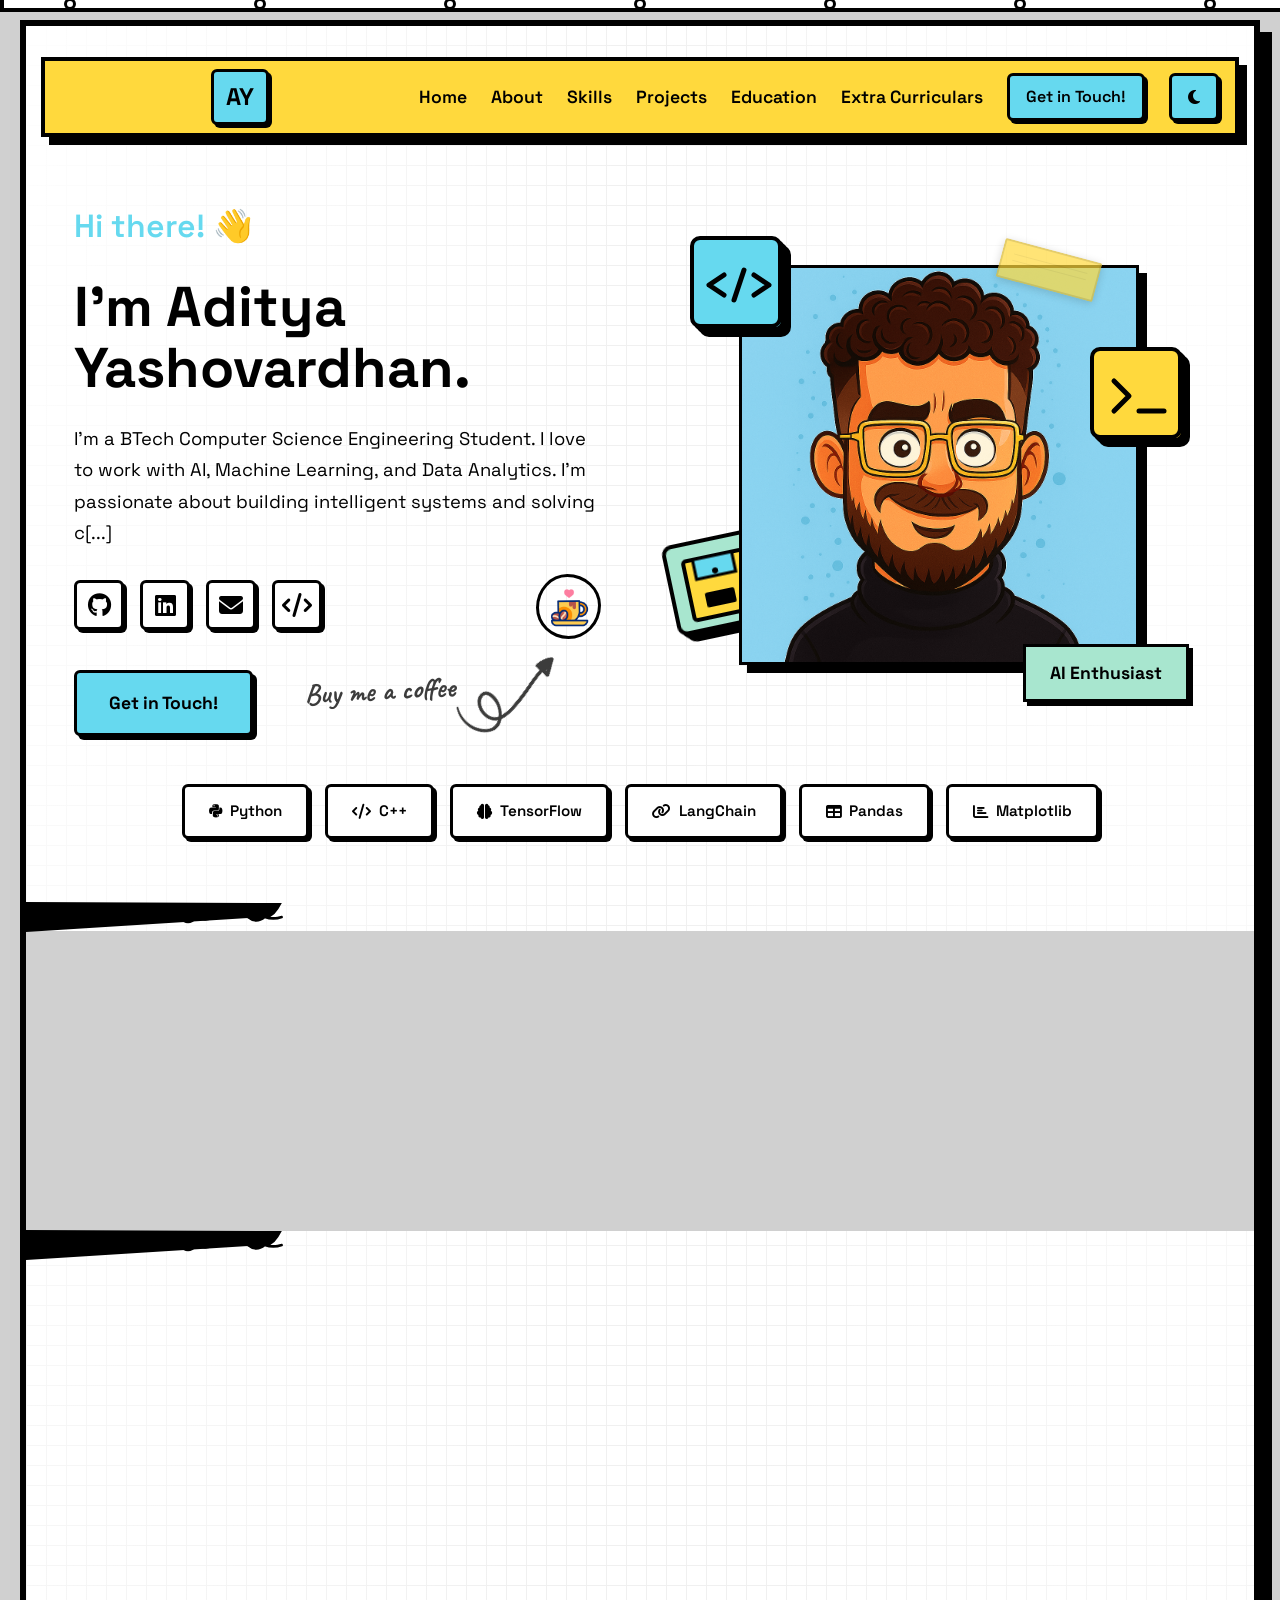
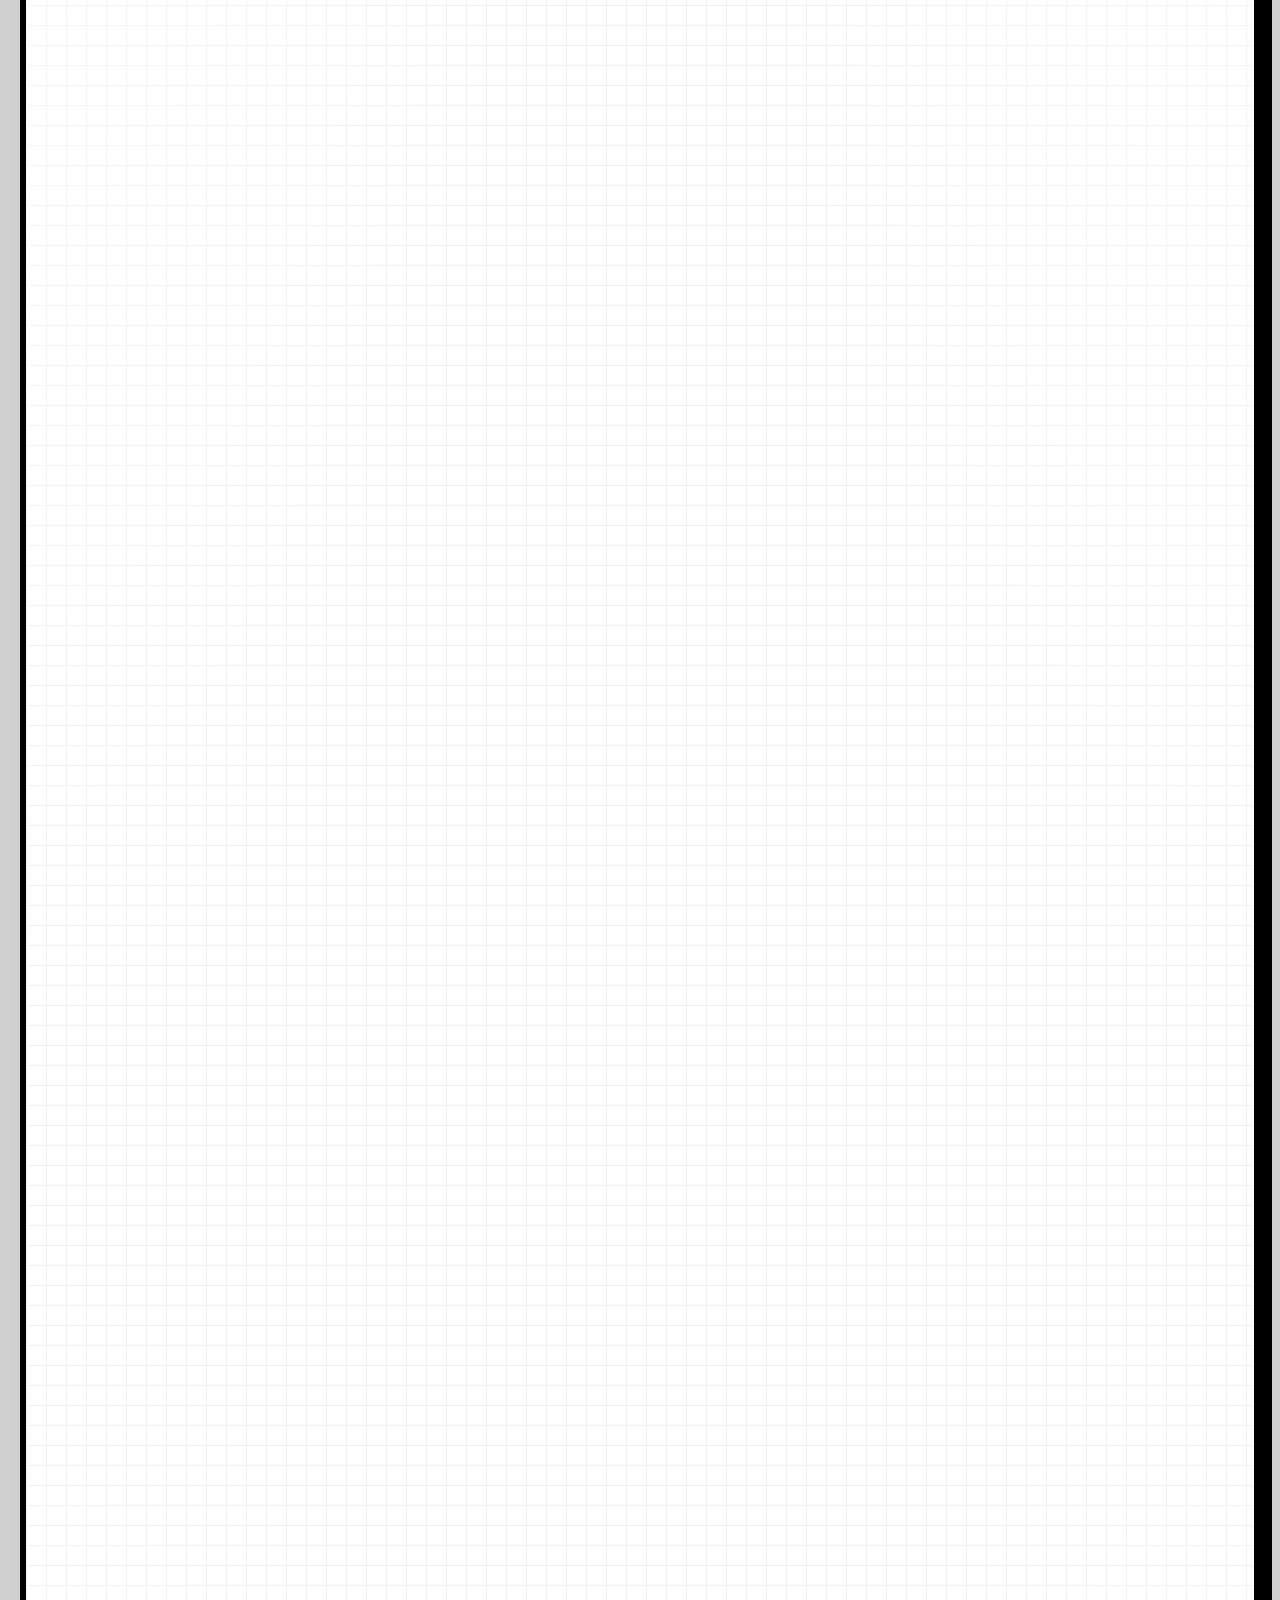
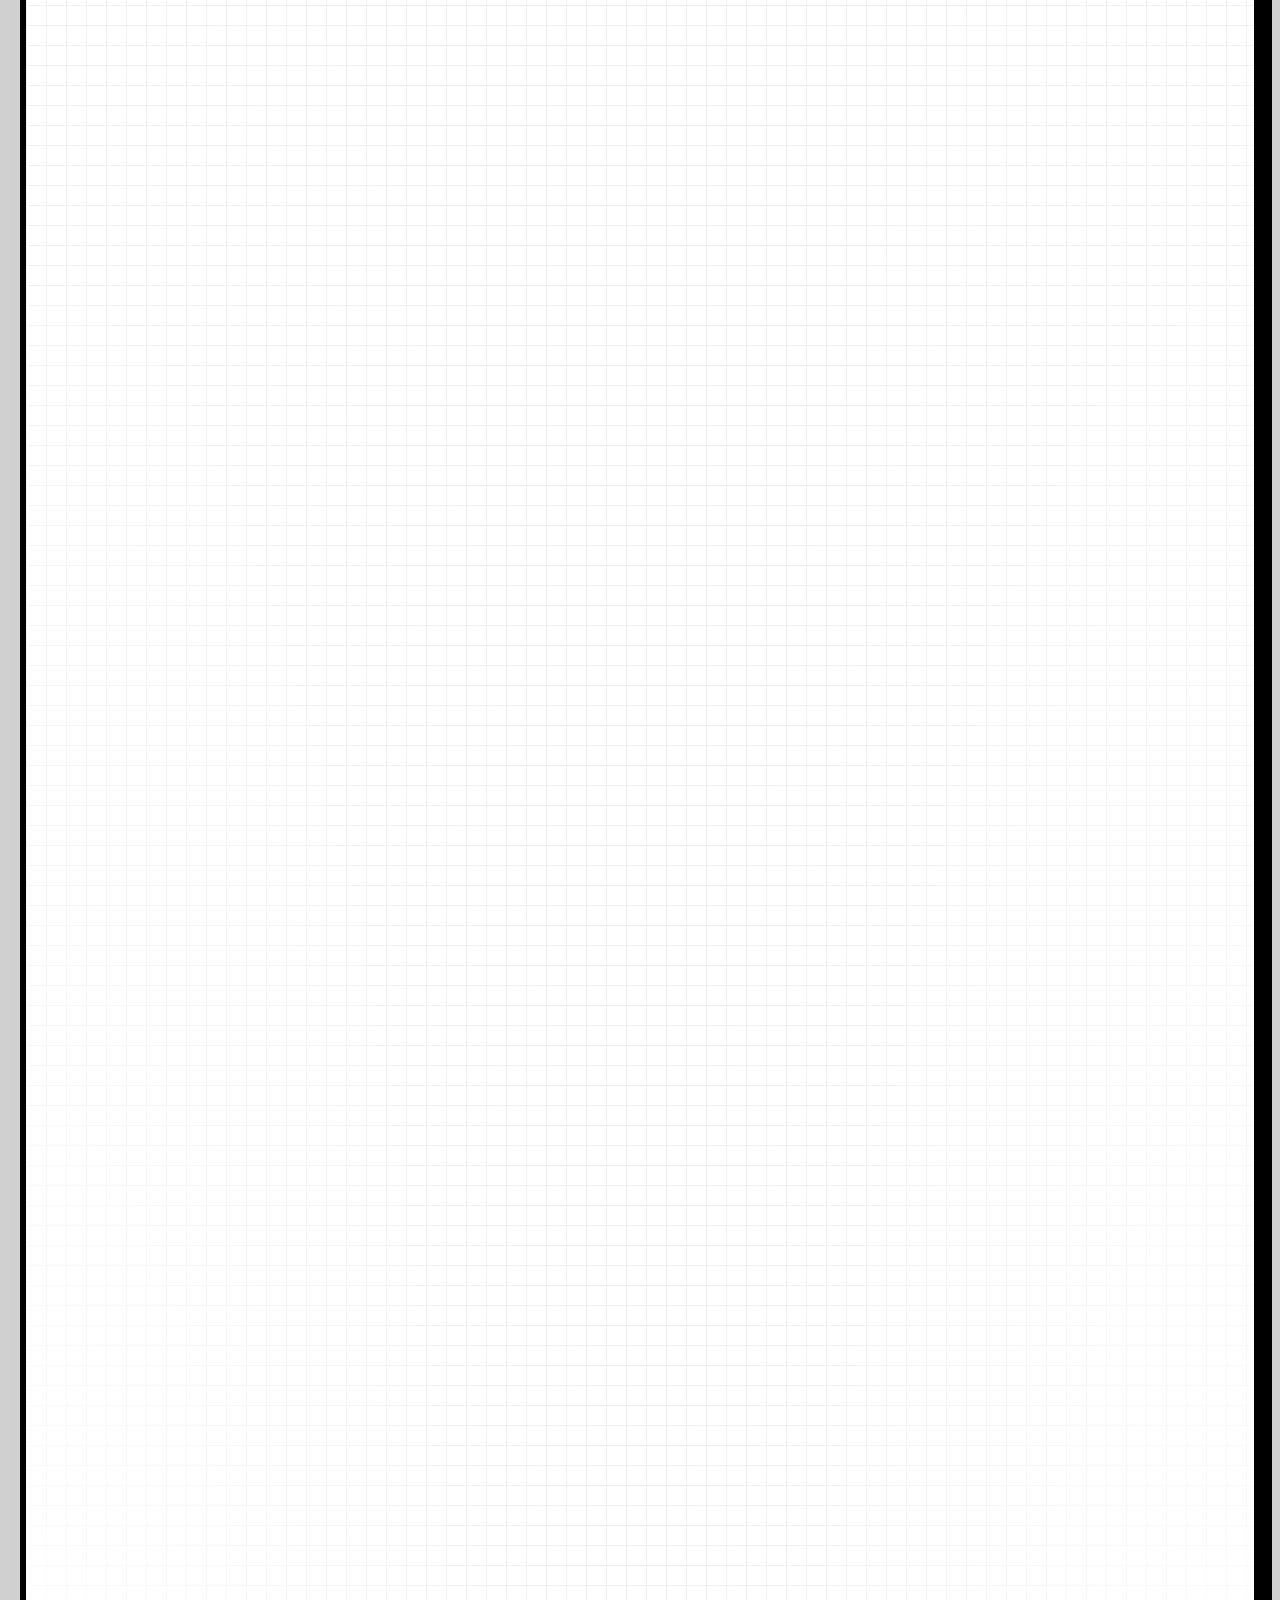
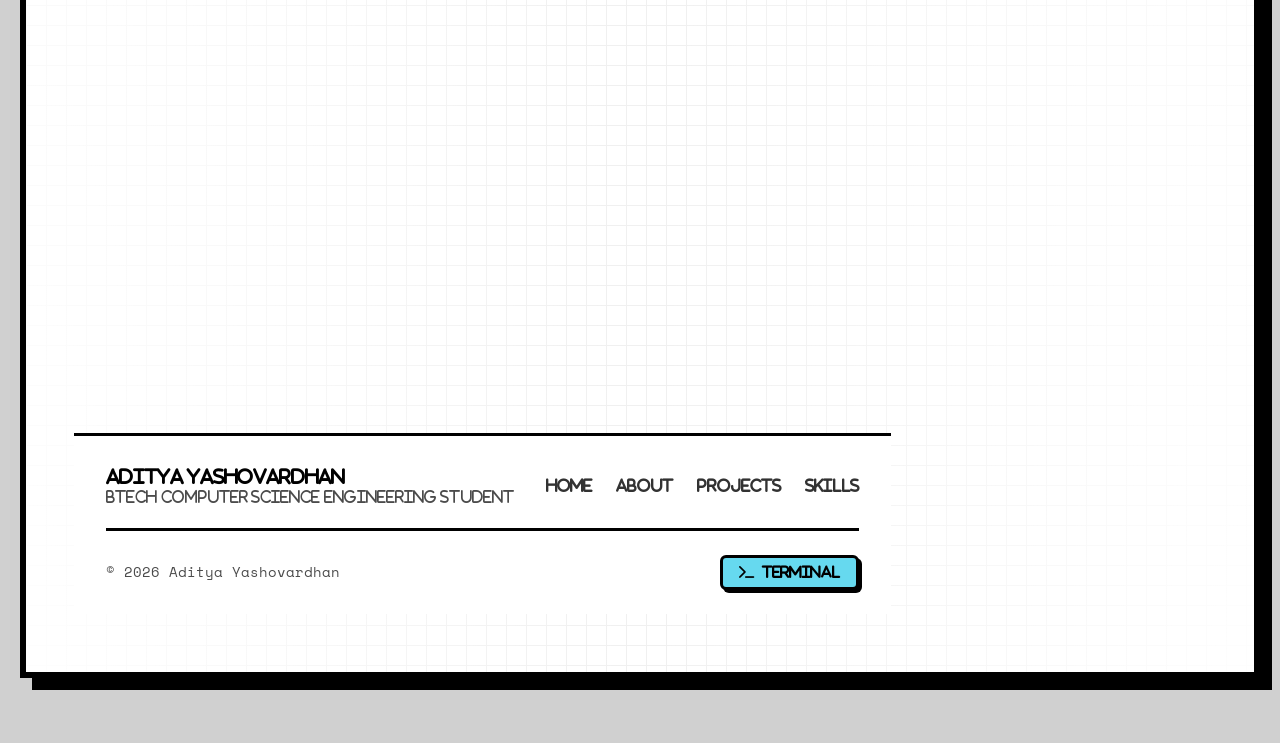
==== index.html @ e61049f3 "Restore 'Buy me a coffee' section" ====
<!DOCTYPE html>
<html lang="en">
<head>
    <meta charset="UTF-8">
    <meta name="viewport" content="width=device-width, initial-scale=1.0">

    <!-- Primary Meta Tags -->
    <title>Aditya's Portfolio</title>
    <meta name="title" content="Aditya's Portfolio">
    <meta name="description" content="BTech Computer Science Engineering Student at NMIMS University.">
    <meta name="keywords" content="Aditya Yashovardhan, Software Engineer, Python, C++, TensorFlow, AI, Machine Learning, Data Analytics">
    <meta name="author" content="Aditya Yashovardhan">
    <meta name="robots" content="index, follow">
    <meta name="language" content="English">

    <!-- Geo Tags -->
    <meta name="geo.region" content="IN-MH">
    <meta name="geo.placename" content="Mumbai">
    <meta name="geo.position" content="19.0760;72.8777">

    <!-- Open Graph / Facebook -->
    <meta property="og:type" content="website">
    <meta property="og:url" content="https://adityayashovardhan.me">
    <meta property="og:site_name" content="Aditya Yashovardhan">
    <meta property="og:title" content="Aditya's Portfolio">
    <meta property="og:description" content="BTech Computer Science Engineering Student at NMIMS University.">
    <meta property="og:image" content="https://adityayashovardhan.me/image/social-cover.png">
    <meta property="og:image:width" content="1200">
    <meta property="og:image:height" content="630">
    <meta property="og:image:alt" content="Aditya Yashovardhan - BTech Student">
    <meta property="og:locale" content="en_US">

    <!-- Twitter -->
    <meta property="twitter:card" content="summary_large_image">
    <meta property="twitter:url" content="https://adityayashovardhan.me">
    <meta property="twitter:title" content="Aditya's Portfolio">
    <meta property="twitter:description" content="BTech Computer Science Engineering Student at NMIMS University.">
    <meta property="twitter:image" content="https://adityayashovardhan.me/image/social-cover.png">
    <meta property="twitter:image:alt" content="Aditya Yashovardhan - BTech Student">

    <!-- Canonical URL -->
    <link rel="canonical" href="https://adityayashovardhan.me">

    <!-- Favicon -->
    <link rel="icon" type="image/png" href="image/favicon_ay.png">

    <!-- Preconnect to external domains -->
    <link rel="preconnect" href="https://fonts.googleapis.com">
    <link rel="preconnect" href="https://fonts.gstatic.com" crossorigin>
    <link rel="preconnect" href="https://cdnjs.cloudflare.com">

    <!-- Preload critical resources -->
    <link rel="preload" href="neo-styles.css" as="style">
    <link rel="preload" href="https://fonts.googleapis.com/css2?family=Space+Grotesk:wght@400;600;700&family=Space+Mono:wght@400;700&family=Caveat:wght@400;700&display=swap" as="style">

    <!-- Stylesheets -->
    <link rel="stylesheet" href="neo-styles.css">
    <link rel="stylesheet" href="https://cdnjs.cloudflare.com/ajax/libs/font-awesome/6.4.0/css/all.min.css" media="print" onload="this.media='all'">
    <noscript><link rel="stylesheet" href="https://cdnjs.cloudflare.com/ajax/libs/font-awesome/6.4.0/css/all.min.css"></noscript>
    <link href="https://fonts.googleapis.com/css2?family=Space+Grotesk:wght@400;600;700&family=Space+Mono:wght@400;700&family=Caveat:wght@400;700&display=swap" rel="stylesheet">
    <link rel="stylesheet" href="https://unpkg.com/leaflet@1.9.4/dist/leaflet.css">

    <!-- External JavaScript -->
    <script src="https://unpkg.com/leaflet@1.9.4/dist/leaflet.js"></script>

    <!-- Structured Data / JSON-LD -->
    <script type="application/ld+json">
    {
      "@context": "https://schema.org",
      "@type": "Person",
      "name": "Aditya Yashovardhan",
      "url": "https://adityayashovardhan.me",
      "jobTitle": "BTech Computer Science Engineering Student",
      "worksFor": {
        "@type": "Organization",
        "name": "NMIMS University"
      },
      "address": {
        "@type": "PostalAddress",
        "addressLocality": "Mumbai",
        "addressRegion": "Maharashtra",
        "addressCountry": "India"
      },
      "alumniOf": {
        "@type": "EducationalOrganization",
        "name": "NMIMS University"
      },
      "knowsAbout": ["Python", "C++", "TensorFlow", "XGBoost", "LangChain", "Data Analytics", "Machine Learning"],
      "sameAs": [
        "[add your GitHub link here]",
        "[add your LinkedIn link here]"
      ]
    }
    </script>
</head>
<body>
    <!-- Awwwards Ribbon -->
    <div id="awwwards" style="display: none; position: fixed; z-index: 999; top: 30%; right: -3px; transform: translateY(-50%) scale(0.7); transform-origin: right center;">
        <a href="#" target="_blank" style="display: block; text-decoration: none;">
            <svg width="53.08" height="171.358" style="display: block; filter: drop-shadow(-5px 5px 0 #000);">
                <rect x="0" y="0" width="53.08" height="171.358" fill="#ffd93d" stroke="#000" stroke-width="3"/>
                <g fill="#000">
                    <path d="M20.048 153.585v-2.002l6.752-3.757h-6.752v-1.9h10.23v2.002l-6.752 3.757h6.752v1.9zM29.899 142.382a3.317 3.317 0 0 1-1.359 1.293c-.575.297-1.223.446-1.944.446-.721 0-1[...]
                </g>
            </svg>
        </a>
    </div>

    <!-- Loading Screen -->
    <div class="loader-overlay">
        <div class="loader-shapes">
            <div class="loader-shape-svg loader-shape-1">
                <svg width="80" height="80" viewBox="0 0 100 100" fill="none" xmlns="http://www.w3.org/2000/svg">
                    <rect x="6" y="6" width="88" height="88" rx="8" fill="#66d9ef" stroke="#000" stroke-width="4"/>
                    <rect x="3" y="3" width="88" height="88" rx="8" fill="#66d9ef" stroke="#000" stroke-width="4"/>
                    <path d="M35 40 L20 50 L35 60" stroke="#000" stroke-width="5" stroke-linecap="round" stroke-linejoin="round"/>
                    <path d="M65 40 L80 50 L65 60" stroke="#000" stroke-width="5" stroke-linecap="round" stroke-linejoin="round"/>
                    <line x1="55" y1="35" x2="45" y2="65" stroke="#000" stroke-width="5" stroke-linecap="round"/>
                </svg>
            </div>
            <div class="loader-shape-svg loader-shape-2">
                <svg width="80" height="80" viewBox="0 0 100 100" fill="none" xmlns="http://www.w3.org/2000/svg">
                    <rect x="6" y="6" width="88" height="88" rx="8" fill="#ffd93d" stroke="#000" stroke-width="4"/>
                    <rect x="3" y="3" width="88" height="88" rx="8" fill="#ffd93d" stroke="#000" stroke-width="4"/>
                    <path d="M25 35 L40 50 L25 65" stroke="#000" stroke-width="5" stroke-linecap="round" stroke-linejoin="round"/>
                    <line x1="50" y1="65" x2="75" y2="65" stroke="#000" stroke-width="5" stroke-linecap="round"/>
                </svg>
            </div>
            <div class="loader-shape-svg loader-shape-3">
                <svg width="80" height="80" viewBox="0 0 100 100" fill="none" xmlns="http://www.w3.org/2000/svg">
                    <rect x="6" y="6" width="88" height="88" rx="8" fill="#a8e6cf" stroke="#000" stroke-width="4"/>
                    <rect x="3" y="3" width="88" height="88" rx="8" fill="#a8e6cf" stroke="#000" stroke-width="4"/>
                    <rect x="20" y="20" width="60" height="60" rx="3" fill="#ffd93d" stroke="#000" stroke-width="4"/>
                    <rect x="30" y="20" width="40" height="20" fill="#66d9ef" stroke="#000" stroke-width="3"/>
                    <rect x="35" y="55" width="30" height="15" rx="2" fill="#000"/>
                    <circle cx="50" cy="35" r="3" fill="#000"/>
                </svg>
            </div>
        </div>
        <div class="loader-wrapper">
            <div class="loader-letter">A</div>
            <div class="loader-letter">Y</div>
        </div>
        <div class="loader-progress-bar">
            <div class="loader-progress-fill"></div>
        </div>
    </div>

    <div class="page-wrapper">
    <div class="progress-bar-container">
        <div class="progress-bar-fill"></div>
        <div class="progress-checkpoints">
            <div class="checkpoint" data-section="hero">
                <div class="checkpoint-dot"></div>
                <span class="checkpoint-label">Home</span>
            </div>
            <div class="checkpoint" data-section="about">
                <div class="checkpoint-dot"></div>
                <span class="checkpoint-label">About</span>
            </div>
            <div class="checkpoint" data-section="skills">
                <div class="checkpoint-dot"></div>
                <span class="checkpoint-label">Skills</span>
            </div>
            <div class="checkpoint" data-section="projects">
                <div class="checkpoint-dot"></div>
                <span class="checkpoint-label">Projects</span>
            </div>
            <div class="checkpoint" data-section="education">
                <div class="checkpoint-dot"></div>
                <span class="checkpoint-label">Education</span>
            </div>
            <div class="checkpoint" data-section="experience">
                <div class="checkpoint-dot"></div>
                <span class="checkpoint-label">Extra Curriculars</span>
            </div>
            <div class="checkpoint" data-section="contact">
                <div class="checkpoint-dot"></div>
                <span class="checkpoint-label">Contact</span>
            </div>
        </div>
    </div>
    <nav class="navbar">
        <div class="nav-content">
            <a href="#" class="nav-brand">AY</a>
            <div class="nav-right">
                <a href="#hero" class="nav-link">Home</a>
                <a href="#about" class="nav-link">About</a>
                <a href="#skills" class="nav-link">Skills</a>
                <a href="#projects" class="nav-link">Projects</a>
                <a href="#education" class="nav-link">Education</a>
                <a href="#experience" class="nav-link">Extra Curriculars</a>
                <a href="#" target="_blank" class="nav-lazyfire" title="Project" style="display:none;">
                    <img src="image/lazyfire-logo.svg" alt="Project" class="lazyfire-logo" width="28" height="28">
                    <span class="nav-lazyfire-text">Project</span>
                </a>
                <a href="#" target="_blank" class="nav-lazyfire nav-hypergrep" title="Project" style="display:none;">
                    <span class="nav-lazyfire-text">Project</span>
                </a>
                <a href="#contact" class="nav-cta">Get in Touch!</a>
                <button id="theme-toggle" class="theme-toggle-nav" aria-label="Toggle theme">
                    <i class="fas fa-moon"></i>
                </button>
            </div>
        </div>
    </nav>

    <section class="hero" id="hero">
        <div class="hero-content">
            <div class="hero-left">
                <p class="hero-greeting" id="hero-greeting">Hi there! 👋</p>
                <h1 class="hero-name">I'm Aditya Yashovardhan.</h1>
                <p class="hero-description">
                    I'm a BTech Computer Science Engineering Student. I love to work with AI, Machine Learning, and Data Analytics. I'm passionate about building intelligent systems and solving c[...]
                </p>
                <div class="hero-social">
                    <a href="https://github.com/Adityya21/" target="_blank" class="social-btn">
                        <i class="fab fa-github"></i>
                    </a>
                    <a href="https://www.linkedin.com/in/aditya-yashovardhan-859276296/" target="_blank" class="social-btn">
                        <i class="fab fa-linkedin"></i>
                    </a>
                    <a href="mailto:aditya.yashovardhan21@gmail.com" class="social-btn">
                        <i class="fas fa-envelope"></i>
                    </a>
                    <a href="https://leetcode.com/u/fvgKStlmkk/" target="_blank" class="social-btn">
                        <i class="fas fa-code"></i>
                    </a>
                </div>
                <div class="hero-cta-container">
                    <div class="coffee-cta-wrapper">
                        <div class="coffee-arrow">
                            <span class="coffee-arrow-text">Buy me a coffee</span>
                            <img src="image/arrow.png" alt="arrow" class="coffee-arrow-img" width="140" height="140">
                        </div>
                        <a href="#" target="_blank" class="btn-coffee">
                            <img src="image/caffe-icon.gif" alt="Coffee" class="coffee-icon-img" width="52" height="52">
                        </a>
                    </div>
                    <a href="#contact" class="btn-cta">Get in Touch!</a>
                </div>
            </div>
            <div class="hero-right">
                <div class="hero-image-wrapper">
                    <div class="tape-sticker"></div>
                    <img src="image/avatar-gpt.png" alt="Aditya Yashovardhan" class="hero-photo" width="400" height="400" fetchpriority="high">
                    <div class="deco-code">
                        <svg width="100" height="100" viewBox="0 0 100 100" fill="none" xmlns="http://www.w3.org/2000/svg">
                            <rect x="6" y="6" width="88" height="88" rx="8" fill="#66d9ef" stroke="#000" stroke-width="4"/>
                            <rect x="3" y="3" width="88" height="88" rx="8" fill="#66d9ef" stroke="#000" stroke-width="4"/>
                            <path d="M35 40 L20 50 L35 60" stroke="#000" stroke-width="5" stroke-linecap="round" stroke-linejoin="round"/>
                            <path d="M65 40 L80 50 L65 60" stroke="#000" stroke-width="5" stroke-linecap="round" stroke-linejoin="round"/>
                            <line x1="55" y1="35" x2="45" y2="65" stroke="#000" stroke-width="5" stroke-linecap="round"/>
                        </svg>
                    </div>
                    <div class="deco-terminal">
                        <svg width="100" height="100" viewBox="0 0 100 100" fill="none" xmlns="http://www.w3.org/2000/svg">
                            <rect x="6" y="6" width="88" height="88" rx="8" fill="#ffd93d" stroke="#000" stroke-width="4"/>
                            <rect x="3" y="3" width="88" height="88" rx="8" fill="#ffd93d" stroke="#000" stroke-width="4"/>
                            <path d="M25 35 L40 50 L25 65" stroke="#000" stroke-width="5" stroke-linecap="round" stroke-linejoin="round"/>
                            <line x1="50" y1="65" x2="75" y2="65" stroke="#000" stroke-width="5" stroke-linecap="round"/>
                        </svg>
                    </div>
                    <div class="deco-floppy">
                        <svg width="100" height="100" viewBox="0 0 100 100" fill="none" xmlns="http://www.w3.org/2000/svg">
                            <rect x="6" y="6" width="88" height="88" rx="8" fill="#a8e6cf" stroke="#000" stroke-width="4"/>
                            <rect x="3" y="3" width="88" height="88" rx="8" fill="#a8e6cf" stroke="#000" stroke-width="4"/>
                            <rect x="20" y="20" width="60" height="60" rx="3" fill="#ffd93d" stroke="#000" stroke-width="4"/>
                            <rect x="30" y="20" width="40" height="20" fill="#66d9ef" stroke="#000" stroke-width="3"/>
                            <rect x="35" y="55" width="30" height="15" rx="2" fill="#000"/>
                            <circle cx="50" cy="35" r="3" fill="#000"/>
                        </svg>
                    </div>
                    <div class="deco-label">AI Enthusiast</div>
                </div>
            </div>
        </div>
        <div class="tech-badges">
            <span class="tech-badge"><i class="fab fa-python"></i> Python</span>
            <span class="tech-badge"><i class="fas fa-code"></i> C++</span>
            <span class="tech-badge"><i class="fas fa-brain"></i> TensorFlow</span>
            <span class="tech-badge"><i class="fas fa-link"></i> LangChain</span>
            <span class="tech-badge"><i class="fas fa-table"></i> Pandas</span>
            <span class="tech-badge"><i class="fas fa-chart-bar"></i> Matplotlib</span>
        </div>
    </section>

    <div class="paper-tear paper-tear-top">
        <svg width="100%" height="30" viewBox="0 0 1440 30" preserveAspectRatio="none" xmlns="http://www.w3.org/2000/svg">
            <path d="M0,0 L0,15 Q10,5 20,15 T40,15 Q50,5 60,15 T80,15 Q90,20 100,15 T120,15 Q130,10 140,15 T160,15 Q170,5 180,15 T200,15 Q210,20 220,15 T240,15 Q250,8 260,15 T280,15 Q290,18 300,1[...]
            fill="#ffffff" stroke="none"/>
            <path d="M0,30 L0,15 Q10,5 20,15 T40,15 Q50,5 60,15 T80,15 Q90,20 100,15 T120,15 Q130,10 140,15 T160,15 Q170,5 180,15 T200,15 Q210,20 220,15 T240,15 Q250,8 260,15 T280,15 Q290,18 300,[...]
            fill="#d0d0d0" stroke="none"/>
            <path d="M0,15 Q10,5 20,15 T40,15 Q50,5 60,15 T80,15 Q90,20 100,15 T120,15 Q130,10 140,15 T160,15 Q170,5 180,15 T200,15 Q210,20 220,15 T240,15 Q250,8 260,15 T280,15 Q290,18 300,15 T32[...]
            fill="none" stroke="var(--border)" stroke-width="2.5" stroke-linecap="round" stroke-linejoin="round"/>
        </svg>
    </div>

    <div class="page-gap"></div>

    <div class="paper-tear paper-tear-bottom">
        <svg width="100%" height="30" viewBox="0 0 1440 30" preserveAspectRatio="none" xmlns="http://www.w3.org/2000/svg">
            <path d="M0,0 L0,15 Q10,5 20,15 T40,15 Q50,5 60,15 T80,15 Q90,20 100,15 T120,15 Q130,10 140,15 T160,15 Q170,5 180,15 T200,15 Q210,20 220,15 T240,15 Q250,8 260,15 T280,15 Q290,18 300,1[...]
            fill="#d0d0d0" stroke="none"/>
            <path d="M0,30 L0,15 Q10,5 20,15 T40,15 Q50,5 60,15 T80,15 Q90,20 100,15 T120,15 Q130,10 140,15 T160,15 Q170,5 180,15 T200,15 Q210,20 220,15 T240,15 Q250,8 260,15 T280,15 Q290,18 300,[...]
            fill="#ffffff" stroke="none"/>
            <path d="M0,15 Q10,5 20,15 T40,15 Q50,5 60,15 T80,15 Q90,20 100,15 T120,15 Q130,10 140,15 T160,15 Q170,5 180,15 T200,15 Q210,20 220,15 T240,15 Q250,8 260,15 T280,15 Q290,18 300,15 T32[...]
            fill="none" stroke="var(--border)" stroke-width="2.5" stroke-linecap="round" stroke-linejoin="round"/>
        </svg>
    </div>

    <div class="tear-tape-sticker"></div>

    <div class="container">

        <section class="section" id="about">
            <h2 class="section-title">ABOUT</h2>
            <div class="card">
                <p class="text">
                    I am a <span class="highlight highlight-yellow">BTech Computer Science Engineering Student</span> currently pursuing my degree at <span class="highlight highlight-pink">MPSTME[...]
                    My interests lie in developing <span class="highlight highlight-cyan">AI and machine learning models</span>,
                    working with <span class="highlight highlight-green">data analytics</span>, and creating <span class="highlight highlight-yellow">intelligent software solutions</span>.
                </p>
                <p class="text">
                    My passion for <span class="highlight highlight-cyan">continuous learning and innovation</span> is evident through my projects and certifications, such as the <span class="hig[...]
                </p>
                <p class="text">
                    I bring a unique blend of <span class="highlight highlight-yellow">technical expertise</span>, <span class="highlight highlight-green">analytical problem solving</span>, and a[...]
                    <span class="highlight highlight-cyan">impactful systems</span>.
                </p>
            </div>
        </section>

        <section class="section" id="skills">
            <h2 class="section-title">SKILLS</h2>

            <div class="skills-grid-modern">
                <div class="skill-box">
                    <div class="skill-box-header">
                        <i class="fas fa-code skill-icon-large"></i>
                        <h3 class="skill-box-title">Languages</h3>
                    </div>
                    <div class="tech-tags">
                        <span class="tag"><i class="fab fa-python"></i> Python</span>
                        <span class="tag"><i class="fas fa-code"></i> C++</span>
                        <span class="tag"><i class="fab fa-java"></i> Java</span>
                        <span class="tag"><i class="fas fa-database"></i> SQL</span>
                    </div>
                </div>

                <div class="skill-box">
                    <div class="skill-box-header">
                        <i class="fas fa-brain skill-icon-large"></i>
                        <h3 class="skill-box-title">Frameworks & Libraries</h3>
                    </div>
                    <div class="tech-tags">
                        <span class="tag"><i class="fas fa-network-wired"></i> TensorFlow</span>
                        <span class="tag"><i class="fas fa-project-diagram"></i> XGBoost</span>
                        <span class="tag"><i class="fas fa-link"></i> LangChain</span>
                        <span class="tag"><i class="fas fa-table"></i> Pandas</span>
                        <span class="tag"><i class="fas fa-calculator"></i> NumPy</span>
                        <span class="tag"><i class="fas fa-chart-pie"></i> Matplotlib</span>
                        <span class="tag"><i class="fas fa-chart-area"></i> Seaborn</span>
                    </div>
                </div>

                <div class="skill-box">
                    <div class="skill-box-header">
                        <i class="fas fa-tools skill-icon-large"></i>
                        <h3 class="skill-box-title">Tools & Platforms</h3>
                    </div>
                    <div class="tech-tags">
                        <span class="tag"><i class="fas fa-file-excel"></i> Excel</span>
                        <span class="tag"><i class="fas fa-chart-bar"></i> Power BI</span>
                        <span class="tag"><i class="fas fa-chart-line"></i> Tableau</span>
                        <span class="tag"><i class="fas fa-code"></i> VS Code</span>
                        <span class="tag"><i class="fas fa-book"></i> Jupyter Notebook</span>
                        <span class="tag"><i class="fab fa-github"></i> GitHub</span>
                        <span class="tag"><i class="fas fa-layer-group"></i> Streamlit</span>
                        <span class="tag"><i class="fab fa-google"></i> Google Colab</span>
                    </div>
                </div>

                <div class="skill-box">
                    <div class="skill-box-header">
                        <i class="fas fa-robot skill-icon-large"></i>
                        <h3 class="skill-box-title">LLM Tools</h3>
                    </div>
                    <div class="tech-tags">
                        <span class="tag"><i class="fas fa-brain"></i> Claude</span>
                        <span class="tag"><i class="fas fa-comment-dots"></i> ChatGPT</span>
                    </div>
                </div>

                <div class="skill-box">
                    <div class="skill-box-header">
                        <i class="fas fa-book-open skill-icon-large"></i>
                        <h3 class="skill-box-title">Coursework</h3>
                    </div>
                    <div class="tech-tags">
                        <span class="tag"><i class="fas fa-sitemap"></i> DSA</span>
                        <span class="tag"><i class="fas fa-database"></i> DBMS</span>
                        <span class="tag"><i class="fas fa-desktop"></i> Operating Systems</span>
                    </div>
                </div>

                <div class="skill-box highlight-box">
                    <div class="skill-box-header">
                        <i class="fas fa-users skill-icon-large"></i>
                        <h3 class="skill-box-title">Soft Skills</h3>
                    </div>
                    <div class="tech-tags">
                        <span class="tag"><i class="fas fa-star"></i> Leadership</span>
                        <span class="tag"><i class="fas fa-puzzle-piece"></i> Analytical Problem Solving</span>
                        <span class="tag"><i class="fas fa-hands-helping"></i> Teamwork</span>
                        <span class="tag"><i class="fas fa-users-cog"></i> People Management</span>
                        <span class="tag"><i class="fas fa-calendar-alt"></i> Event Planning</span>
                    </div>
                </div>
                <div class="skill-box" style="display:none;"></div>
                <div class="skill-box highlight-box" style="display:none;"></div>
                <div class="skill-box highlight-box" style="display:none;"></div>
            </div>
        </section>

        <section class="section section-compact" id="projects">
            <div class="creator-showcase">
                <p class="creator-label">Projects</p>
                <div class="creator-projects-grid">
                    <div class="creator-item">
                        <a href="#" class="creator-project">
                            <span class="creator-name" style="font-size: 1.5rem;">AI-Stock Predictor</span>
                        </a>
                        <p class="creator-tagline">Multi-model stock price prediction system using Bi-LSTM-GRU, Random Forest, and XGBoost with 30+ financial indicators. (Oct 2025)</p>
                        <a href="[add your GitHub link here]" target="_blank" class="creator-github"><i class="fab fa-github"></i> Check it out</a>
                    </div>
                    <div class="creator-item">
                        <a href="#" class="creator-project">
                            <span class="creator-name" style="font-size: 1.5rem;">Music Genre Classifier</span>
                        </a>
                        <p class="creator-tagline">CNN-based deep learning model classifying music into 10 genres from raw audio with 88.55% accuracy. (Apr 2026)</p>
                        <a href="[add your GitHub link here]" target="_blank" class="creator-github"><i class="fab fa-github"></i> Check it out</a>
                    </div>
                    <div class="creator-item">
                        <a href="#" class="creator-project">
                            <span class="creator-name" style="font-size: 1.5rem;">AI Research System</span>
                        </a>
                        <p class="creator-tagline">Multi-agent research automation system using LangChain, Google Gemini, and Tavily. (2026)</p>
                        <a href="[add your GitHub link here]" target="_blank" class="creator-github"><i class="fab fa-github"></i> Check it out</a>
                    </div>
                    <div class="creator-item">
                        <a href="https://github.com/Adityya21/Bank-Churn-AI-Advisor" target="_blank" class="creator-project">
                            <span class="creator-name" style="font-size: 1.5rem;">Bank Churn AI Advisor</span>
                        </a>
                        <p class="creator-tagline">XGBoost model (AUC 0.91) predicting bank customer churn, explained by SHAP. Uses Llama 3.1 via Groq to generate personalised retention strategie[...]
                        <a href="https://github.com/Adityya21/Bank-Churn-AI-Advisor" target="_blank" class="creator-github"><i class="fab fa-github"></i> Check it out</a>
                    </div>
                    <div class="creator-item">
                        <a href="https://github.com/Adityya21/Sentiment-Analysis-Of-US-Airlines-Tweets" target="_blank" class="creator-project">
                            <span class="creator-name" style="font-size: 1.5rem;">US Airlines Sentiment Analysis</span>
                        </a>
                        <p class="creator-tagline">Streamlit NLP app analysing ~14,600 tweets across 6 US airlines. Combines VADER scoring, text feature engineering & visualisations via Sankey di[...]
                        <a href="https://github.com/Adityya21/Sentiment-Analysis-Of-US-Airlines-Tweets" target="_blank" class="creator-github"><i class="fab fa-github"></i> Check it out</a>
                    </div>
                    <div class="creator-item">
                        <a href="https://github.com/Adityya21/End-to-End-Business-Analytics-Dashboard-in-Power-BI-Food-Delivery-App-Data-" target="_blank" class="creator-project">
                            <span class="creator-name" style="font-size: 1.5rem;">Power BI Food Delivery Dashboard</span>
                        </a>
                        <p class="creator-tagline">End-to-end business analytics dashboard built in Power BI for a food delivery app, covering order trends, revenue analytics, customer insights &[...]
                        <a href="https://github.com/Adityya21/End-to-End-Business-Analytics-Dashboard-in-Power-BI-Food-Delivery-App-Data-" target="_blank" class="creator-github"><i class="fab fa-[...]
                    </div>
                </div>
            </div>
        </section>

        <section class="section education-languages-section" id="education">
            <div class="education-languages-grid">
                <div class="education-column">
                    <h2 class="section-title">EDUCATION</h2>
                    <div class="card education-card" style="margin-bottom: 20px;">
                        <div class="education-header">
                            <div>
                                <h3 class="education-title">B.Tech Computer Engineering</h3>
                                <p class="education-school">MPSTME, NMIMS University</p>
                            </div>
                            <span class="badge">2023 - 2027</span>
                        </div>
                    </div>
                    <div class="card education-card" style="margin-bottom: 20px;">
                        <div class="education-header">
                            <div>
                                <h3 class="education-title">CBSE</h3>
                                <p class="education-school">Himalayan Public School</p>
                            </div>
                            <span class="badge">2023</span>
                        </div>
                    </div>
                    <div class="card education-card">
                        <div class="education-header">
                            <div>
                                <h3 class="education-title">CBSE</h3>
                                <p class="education-school">St. Francis Higher Secondary School</p>
                            </div>
                            <span class="badge">2021</span>
                        </div>
                    </div>
                </div>
                <div class="languages-column">
                    <h2 class="section-title">CERTIFICATIONS</h2>
                    <div class="card languages-card">
                        <div class="language-item">
                            <span class="language-name-inline">Google Data Analytics Certificate</span>
                            <p style="margin-top: 10px; font-size: 0.9rem;">Proficiency in cloud-based data analysis and GCP tools.</p>
                            <a href="https://www.skills.google/public_profiles/8e569f28-00cd-4a89-9a83-2d74a0ea195c/badges/15804072" target="_blank" style="display: inline-flex; align-items: cent[...]
                        </div>
                    </div>
                </div>
            </div>
        </section>

        <section class="section journey-section" id="experience">
            <h2 class="section-title-center">Extra Curriculars</h2>
            <div class="journey-container">
                <div class="journey-timeline">
                    <h3 class="timeline-header">Extra Curriculars</h3>
            <div class="timeline-list">
                <div class="timeline-item-flat" id="exp-1" data-country="Shirpur, Maharashtra">
                    <div class="timeline-dot"></div>
                    <div class="timeline-content-flat">
                        <h4 class="timeline-title">Event Management Member @ Sobus Insight Forum</h4>
                        <p class="timeline-date">Aug 2024 - Jul 2025</p>
                        <p class="timeline-description">
                            Organized events, panel discussions, and interactive sessions to foster innovation and student engagement.
                        </p>
                        <p class="timeline-location"><i class="fas fa-map-marker-alt"></i> Shirpur, Maharashtra</p>
                    </div>
                </div>
                <div class="timeline-item-flat" id="exp-2" data-country="Bilaspur, Chhattisgarh">
                    <div class="timeline-dot"></div>
                    <div class="timeline-content-flat">
                        <h4 class="timeline-title">Elder Care Volunteer @ Seva Ek Nai Pahal</h4>
                        <p class="timeline-date">Jun 2024</p>
                        <p class="timeline-description">
                            Volunteered at an NGO supporting senior citizens; assisted with daily routines, organized activities, provided emotional support.
                        </p>
                        <p class="timeline-location"><i class="fas fa-map-marker-alt"></i> Bilaspur, Chhattisgarh</p>
                    </div>
                </div>
                <div class="timeline-item-flat" id="exp-3" data-country="France" style="display:none;"></div>
                <div class="timeline-item-flat" id="exp-4" data-country="Albania" style="display:none;"></div>
            </div>
                </div>
                <div class="journey-timeline-back">
                    <svg class="treasure-map-svg" viewBox="0 0 400 600" xmlns="http://www.w3.org/2000/svg">
                        <!-- Aged paper background -->
                        <rect width="400" height="600" fill="#f4e7d7"/>

                        <!-- Compass Rose -->
                        <g transform="translate(320, 80)">
                            <circle cx="0" cy="0" r="35" fill="none" stroke="#8B4513" stroke-width="2"/>
                            <circle cx="0" cy="0" r="30" fill="none" stroke="#8B4513" stroke-width="1"/>
                            <!-- N -->
                            <polygon points="0,-30 5,-10 -5,-10" fill="#D2691E"/>
                            <!-- S -->
                            <polygon points="0,30 5,10 -5,10" fill="#8B4513"/>
                            <!-- E -->
                            <polygon points="30,0 10,5 10,-5" fill="#8B4513"/>
                            <!-- W -->
                            <polygon points="-30,0 -10,5 -10,-5" fill="#8B4513"/>
                            <text x="0" y="-40" text-anchor="middle" font-size="16" font-weight="bold" fill="#8B4513">N</text>
                        </g>

                        <!-- Dotted path route -->
                        <path d="M 80,150 Q 120,200 100,250 T 140,350 Q 160,400 200,420"
                              stroke="#D2691E" stroke-width="3" fill="none"
                              stroke-dasharray="8,8" stroke-linecap="round"/>

                        <!-- Location markers -->
                        <circle cx="80" cy="150" r="8" fill="#8B4513" stroke="#654321" stroke-width="2"/>
                        <circle cx="100" cy="250" r="8" fill="#8B4513" stroke="#654321" stroke-width="2"/>
                        <circle cx="140" cy="350" r="8" fill="#8B4513" stroke="#654321" stroke-width="2"/>

                        <!-- X marks the spot -->
                        <g transform="translate(200, 420)">
                            <circle cx="0" cy="0" r="25" fill="#FFD700" opacity="0.3"/>
                            <line x1="-15" y1="-15" x2="15" y2="15" stroke="#DC143C" stroke-width="4" stroke-linecap="round"/>
                            <line x1="15" y1="-15" x2="-15" y2="15" stroke="#DC143C" stroke-width="4" stroke-linecap="round"/>
                        </g>

                        <!-- Mountains -->
                        <g opacity="0.4">
                            <polygon points="250,200 270,150 290,200" fill="#8B4513"/>
                            <polygon points="280,200 300,160 320,200" fill="#A0522D"/>
                            <polygon points="220,220 245,170 270,220" fill="#8B4513"/>
                        </g>

                        <!-- Trees -->
                        <g opacity="0.4">
                            <polygon points="100,450 110,420 120,450" fill="#228B22"/>
                            <rect x="108" y="450" width="4" height="15" fill="#8B4513"/>
                            <polygon points="150,480 160,450 170,480" fill="#228B22"/>
                            <rect x="158" y="480" width="4" height="15" fill="#8B4513"/>
                            <polygon points="70,500 80,470 90,500" fill="#228B22"/>
                            <rect x="78" y="500" width="4" height="15" fill="#8B4513"/>
                        </g>

                        <!-- Waves/Water -->
                        <g opacity="0.3">
                            <path d="M 40,300 Q 50,295 60,300 T 80,300" stroke="#4682B4" stroke-width="2" fill="none"/>
                            <path d="M 40,310 Q 50,305 60,310 T 80,310" stroke="#4682B4" stroke-width="2" fill="none"/>
                            <path d="M 280,520 Q 290,515 300,520 T 320,520" stroke="#4682B4" stroke-width="2" fill="none"/>
                            <path d="M 280,530 Q 290,525 300,530 T 320,530" stroke="#4682B4" stroke-width="2" fill="none"/>
                        </g>

                        <!-- Decorative border -->
                        <rect x="10" y="10" width="380" height="580" fill="none"
                              stroke="#8B4513" stroke-width="3" stroke-dasharray="10,5"/>
                    </svg>
                </div>
                <div class="journey-map-container">
                    <div id="journey-map"></div>
                    <svg class="map-overlay-lines" xmlns="http://www.w3.org/2000/svg">
                        <defs>
                            <pattern id="grid" width="80" height="80" patternUnits="userSpaceOnUse">
                                <path d="M 80 0 L 0 0 0 80" fill="none" stroke="#000" stroke-width="2" opacity="0.8"/>
                            </pattern>
                            <pattern id="scratches" width="200" height="200" patternUnits="userSpaceOnUse">
                                <line x1="10" y1="20" x2="60" y2="25" stroke="#000" stroke-width="2" opacity="0.7"/>
                                <line x1="100" y1="50" x2="180" y2="48" stroke="#000" stroke-width="1.5" opacity="0.6"/>
                                <line x1="30" y1="120" x2="90" y2="115" stroke="#000" stroke-width="2" opacity="0.7"/>
                                <line x1="140" y1="160" x2="195" y2="165" stroke="#000" stroke-width="1.5" opacity="0.6"/>
                                <line x1="5" y1="180" x2="45" y2="175" stroke="#000" stroke-width="1.5" opacity="0.6"/>
                            </pattern>
                        </defs>
                        <rect width="100%" height="100%" fill="url(#grid)"/>
                        <rect width="100%" height="100%" fill="url(#scratches)"/>
                    </svg>
                    <img src="image/pirat.png" alt="Pirate" class="map-pirate-overlay" width="200" height="200" loading="lazy">
                </div>
            </div>
        </section>


        <section class="section" id="contact">
            <h2 class="section-title">GET IN TOUCH</h2>
            <div class="contact-container-compact">
                <p class="contact-intro">Let's build something amazing together</p>
                <div class="contact-grid">
                    <a href="https://www.linkedin.com/in/aditya-yashovardhan-859276296/" target="_blank" class="contact-card">
                        <i class="fab fa-linkedin"></i>
                        <span>LinkedIn</span>
                    </a>
                    <a href="https://github.com/Adityya21/" target="_blank" class="contact-card">
                        <i class="fab fa-github"></i>
                        <span>GitHub</span>
                    </a>
                    <a href="mailto:aditya.yashovardhan21@gmail.com" class="contact-card">
                        <i class="fas fa-envelope"></i>
                        <span>Email</span>
                    </a>
                    <a href="https://leetcode.com/u/fvgKStlmkk/" target="_blank" class="contact-card">
                        <i class="fas fa-code"></i>
                        <span>LeetCode</span>
                    </a>
                </div>
            </div>
        </section>

        <footer class="footer">
            <div class="footer-compact">
                <div class="footer-main">
                    <div class="footer-brand-compact">
                        <strong>ADITYA YASHOVARDHAN</strong>
                        <span>BTech Computer Science Engineering Student</span>
                    </div>
                    <div class="footer-nav-compact">
                        <a href="#hero">Home</a>
                        <a href="#about">About</a>
                        <a href="#projects">Projects</a>
                        <a href="#skills">Skills</a>
                    </div>
                    <div class="footer-social-compact">
                        <a href="[add your GitHub link here]" target="_blank" title="GitHub">
                            <i class="fab fa-github"></i>
                        </a>
                        <a href="[add your LinkedIn link here]" target="_blank" title="LinkedIn">
                            <i class="fab fa-linkedin"></i>
                        </a>
                        <a href="mailto:[add your email here]" title="Email">
                            <i class="fas fa-envelope"></i>
                        </a>
                    </div>
                </div>
                <div class="footer-bottom-compact">
                    <span>© 2026 Aditya Yashovardhan</span>
                    <a href="terminal.html" class="footer-terminal-link-compact">
                        <i class="fas fa-terminal"></i> Terminal
                    </a>
                </div>
            </div>
        </footer>
    </div>
    </div>

    <script src="script.js"></script>
</body>
</html>
---- neo-styles.css ----
* {
  margin: 0;
  padding: 0;
  box-sizing: border-box;
}

html {
  scroll-behavior: smooth;
}

/* Loading Screen */
.loader-overlay {
  position: fixed;
  top: 0;
  left: 0;
  width: 100%;
  height: 100%;
  background: var(--yellow);
  display: flex;
  flex-direction: column;
  align-items: center;
  justify-content: center;
  gap: 3rem;
  z-index: 99999;
  transition: opacity 0.3s ease, visibility 0.3s ease;
}

.loader-overlay.hidden {
  opacity: 0;
  visibility: hidden;
}

.loader-shapes {
  position: absolute;
  width: 100%;
  height: 100%;
  top: 0;
  left: 0;
  overflow: hidden;
  pointer-events: none;
}

.loader-shape-svg {
  position: absolute;
  animation: float-deco 3s ease-in-out infinite;
}

.loader-shape-1 {
  top: 15%;
  left: 10%;
  animation-delay: 0s;
}

.loader-shape-2 {
  top: 20%;
  right: 15%;
  animation-delay: 0.5s;
}

.loader-shape-3 {
  bottom: 20%;
  left: 15%;
  animation-delay: 1s;
}

.loader-wrapper {
  display: flex;
  gap: 1.5rem;
  align-items: center;
  position: relative;
  z-index: 2;
}

.loader-letter {
  font-size: 6rem;
  font-weight: 700;
  font-family: 'Space Grotesk', sans-serif;
  background: var(--white);
  border: 6px solid var(--border);
  box-shadow: 12px 12px 0 var(--border);
  width: 120px;
  height: 120px;
  display: flex;
  align-items: center;
  justify-content: center;
  animation: letter-pop 0.6s cubic-bezier(0.68, -0.55, 0.265, 1.55) forwards;
  opacity: 0;
  transform: scale(0) rotate(-180deg);
}

.loader-letter:nth-child(1) {
  background: var(--cyan);
  animation-delay: 0.1s;
}

.loader-letter:nth-child(2) {
  background: var(--pink);
  animation-delay: 0.2s;
}

.loader-progress-bar {
  width: 300px;
  height: 20px;
  background: var(--white);
  border: 4px solid var(--border);
  box-shadow: 6px 6px 0 var(--border);
  position: relative;
  overflow: hidden;
  z-index: 2;
}

.loader-progress-fill {
  height: 100%;
  background: var(--yellow);
  width: 0%;
  animation: progress-fill 0.8s ease-out forwards;
  animation-delay: 0.3s;
  position: relative;
}

.loader-progress-fill::after {
  content: '';
  position: absolute;
  top: 0;
  right: 0;
  width: 4px;
  height: 100%;
  background: var(--border);
}

@keyframes letter-pop {
  0% {
    opacity: 0;
    transform: scale(0) rotate(-180deg);
  }

  100% {
    opacity: 1;
    transform: scale(1) rotate(0deg);
  }
}

@keyframes progress-fill {
  0% {
    width: 0%;
  }

  100% {
    width: 100%;
  }
}

@keyframes float-deco {

  0%,
  100% {
    transform: translateY(0) rotate(0deg);
  }

  50% {
    transform: translateY(-20px) rotate(10deg);
  }
}

@media (max-width: 768px) {
  .loader-letter {
    font-size: 4rem;
    width: 90px;
    height: 90px;
    border: 4px solid var(--border);
    box-shadow: 8px 8px 0 var(--border);
  }

  .loader-wrapper {
    gap: 1rem;
  }

  .loader-progress-bar {
    width: 220px;
    height: 16px;
    box-shadow: 4px 4px 0 var(--border);
  }

  .loader-shape-svg svg {
    width: 60px;
    height: 60px;
  }

  .loader-shape-1 {
    top: 10%;
    left: 5%;
  }

  .loader-shape-2 {
    top: 15%;
    right: 8%;
  }

  .loader-shape-3 {
    bottom: 15%;
    left: 8%;
  }
}

:root {
  --bg: #ffffff;
  --text: #000000;
  --border: #000000;
  --primary: #66d9ef;
  --secondary: #ffd93d;
  --accent: #a8e6cf;
  --pink: #ff6b9d;
  --white: #FFFFFF;
  --yellow: #ffd93d;
  --cyan: #66d9ef;
  --shadow-offset: 4px;
  --border-width: 3px;
}

body[data-theme="dark"] {
  --bg: #1a1a1a;
  --text: #ffffff;
  --border: #a8e6cf;
  --white: #2a2a2a;
  background: #0a0a0a;
}

/* Progress Bar */
.progress-bar-container {
  position: fixed;
  top: 0;
  left: 0;
  width: 100%;
  height: 12px;
  background: var(--white);
  border-bottom: 4px solid var(--border);
  z-index: 10000;
}

.progress-bar-fill {
  height: 100%;
  width: 0%;
  background: var(--yellow);
  transition: width 0.1s ease;
  border-right: 4px solid var(--border);
}

.progress-checkpoints {
  position: absolute;
  top: 0;
  left: 0;
  width: 100%;
  height: 100%;
  display: flex;
  justify-content: space-between;
  padding: 0 5%;
}

.checkpoint {
  position: relative;
  display: flex;
  flex-direction: column;
  align-items: center;
  justify-content: center;
  cursor: pointer;
  height: 100%;
}

.checkpoint-dot {
  width: 12px;
  height: 12px;
  min-width: 12px;
  min-height: 12px;
  background: var(--white);
  border: 3px solid var(--border);
  border-radius: 50%;
  position: relative;
  top: 0;
  transition: all 0.3s ease;
  z-index: 2;
  flex-shrink: 0;
}

.checkpoint.active .checkpoint-dot {
  background: var(--yellow);
  transform: scale(1.3);
  box-shadow: 0 0 0 3px var(--white);
}

.checkpoint-label {
  display: none;
}

body[data-theme="dark"] .progress-bar-container {
  background: var(--bg);
}

body[data-theme="dark"] .checkpoint.active .checkpoint-dot {
  background: var(--secondary);
}

/* Neo-brutalist Scrollbars */
::-webkit-scrollbar {
  width: 16px;
  height: 16px;
}

::-webkit-scrollbar-track {
  background: var(--white);
  border-left: 3px solid #000;
}

::-webkit-scrollbar-thumb {
  background: var(--yellow);
  border: 3px solid #000;
  border-radius: 0;
  box-shadow: 3px 0 0 #000;
}

::-webkit-scrollbar-thumb:hover {
  background: var(--cyan);
}

::-webkit-scrollbar-thumb:active {
  background: var(--pink);
  box-shadow: none;
}

::-webkit-scrollbar-corner {
  background: var(--white);
  border-left: 3px solid #000;
  border-top: 3px solid #000;
}

/* Firefox scrollbar */
* {
  scrollbar-width: auto;
  scrollbar-color: var(--yellow) var(--white);
}

body[data-theme="dark"] ::-webkit-scrollbar-track {
  background: var(--bg);
  border-left: 3px solid var(--border);
}

body[data-theme="dark"] ::-webkit-scrollbar-thumb {
  background: var(--secondary);
  border: 3px solid var(--border);
  box-shadow: 3px 0 0 var(--border);
}

body[data-theme="dark"] ::-webkit-scrollbar-thumb:hover {
  background: var(--pink);
}

body[data-theme="dark"] ::-webkit-scrollbar-thumb:active {
  background: var(--cyan);
  box-shadow: none;
}

body[data-theme="dark"] ::-webkit-scrollbar-corner {
  background: var(--bg);
  border-left: 3px solid var(--border);
  border-top: 3px solid var(--border);
}

body[data-theme="dark"] * {
  scrollbar-color: var(--secondary) var(--bg);
}

body[data-theme="dark"] .page-wrapper {
  background:
    radial-gradient(ellipse at top left, rgba(26, 26, 26, 0.9) 0%, transparent 35%),
    radial-gradient(ellipse at top right, rgba(26, 26, 26, 0.9) 0%, transparent 35%),
    radial-gradient(ellipse at bottom left, rgba(26, 26, 26, 0.9) 0%, transparent 35%),
    radial-gradient(ellipse at bottom right, rgba(26, 26, 26, 0.9) 0%, transparent 35%),
    repeating-linear-gradient(90deg,
      rgba(255, 255, 255, 0.05) 0px,
      rgba(255, 255, 255, 0.05) 1px,
      transparent 1px,
      transparent 20px),
    repeating-linear-gradient(0deg,
      rgba(255, 255, 255, 0.05) 0px,
      rgba(255, 255, 255, 0.05) 1px,
      transparent 1px,
      transparent 20px),
    var(--bg);
}

body[data-theme="dark"] .navbar {
  background: #2a2a2a;
}

body[data-theme="dark"] .hero {
  background: transparent;
}

body[data-theme="dark"] .page-gap {
  background: #0a0a0a;
}

body[data-theme="dark"] .paper-tear svg path[fill="#d0d0d0"] {
  fill: #0a0a0a;
}

body[data-theme="dark"] .paper-tear svg path[fill="#ffffff"] {
  fill: #1a1a1a;
}

body[data-theme="dark"] .tape-sticker {
  background: rgba(255, 217, 61, 0.6);
  border: 2px solid rgba(255, 255, 255, 0.1);
}

body {
  font-family: 'Space Grotesk', sans-serif;
  background: #d0d0d0;
  color: var(--text);
  line-height: 1.6;
  min-height: 100vh;
  margin: 0;
  padding: 20px;
  overflow-y: auto;
}

.page-wrapper {
  padding-top: 16px;
  background:
    radial-gradient(ellipse at top left, rgba(255, 255, 255, 0.9) 0%, transparent 35%),
    radial-gradient(ellipse at top right, rgba(255, 255, 255, 0.9) 0%, transparent 35%),
    radial-gradient(ellipse at bottom left, rgba(255, 255, 255, 0.9) 0%, transparent 35%),
    radial-gradient(ellipse at bottom right, rgba(255, 255, 255, 0.9) 0%, transparent 35%),
    repeating-linear-gradient(90deg,
      #f0f0f0 0px,
      #f0f0f0 1px,
      transparent 1px,
      transparent 20px),
    repeating-linear-gradient(0deg,
      #f0f0f0 0px,
      #f0f0f0 1px,
      transparent 1px,
      transparent 20px),
    var(--bg);
  background-size: 100% 100%, 100% 100%, 100% 100%, 100% 100%, 20px 20px, 20px 20px, 100%;
  border: 6px solid var(--border);
  box-shadow: 12px 12px 0 var(--border);
  max-width: 1400px;
  margin: 0 auto 20px;
  min-height: calc(100vh - 40px);
  overflow: visible;
  position: relative;
}

/* Custom Scrollbar - Brutalism Style */
body::-webkit-scrollbar {
  width: 16px;
  background: #d0d0d0;
}

body::-webkit-scrollbar-track {
  background: #d0d0d0;
}

body::-webkit-scrollbar-thumb {
  background: var(--border);
  border: 3px solid var(--border);
}

body::-webkit-scrollbar-thumb:hover {
  background: #333;
}

/* Firefox Scrollbar */
body {
  scrollbar-width: thin;
  scrollbar-color: var(--border) #d0d0d0;
}

body[data-theme="dark"]::-webkit-scrollbar {
  background: #0a0a0a;
}

body[data-theme="dark"]::-webkit-scrollbar-track {
  background: #0a0a0a;
}

body[data-theme="dark"]::-webkit-scrollbar-thumb {
  background: var(--border);
  border: 3px solid var(--border);
}

body[data-theme="dark"] {
  scrollbar-color: var(--border) #0a0a0a;
}

/* Animations */
@keyframes fadeInUp {
  from {
    opacity: 0;
    transform: translateY(30px);
  }

  to {
    opacity: 1;
    transform: translateY(0);
  }
}

.section,
.timeline-item,
.skill-box {
  opacity: 0;
  animation: none;
}

.section.fade-in,
.timeline-item.fade-in,
.skill-box.fade-in {
  animation: fadeInUp 0.6s ease forwards;
}

.theme-toggle {
  position: fixed;
  top: 2rem;
  right: 2rem;
  width: 60px;
  height: 60px;
  background: var(--primary);
  border: var(--border-width) solid var(--border);
  box-shadow: var(--shadow-offset) var(--shadow-offset) 0 var(--border);
  cursor: pointer;
  z-index: 200;
  font-size: 1.5rem;
  color: var(--text);
  transition: all 0.2s ease;
  display: flex;
  align-items: center;
  justify-content: center;
}

.theme-toggle:hover {
  transform: translate(2px, 2px);
  box-shadow: 2px 2px 0 var(--border);
}

.theme-toggle:active {
  transform: translate(4px, 4px);
  box-shadow: none;
}

body[data-theme="dark"] .theme-toggle {
  background: var(--secondary);
}

body[data-theme="dark"] .section-title {
  background: var(--primary);
  color: var(--text);
}

body[data-theme="dark"] .highlight-box {
  background: var(--accent);
}

body[data-theme="dark"] .timeline-marker {
  background: var(--secondary);
}

body[data-theme="dark"] .timeline-header {
  background: var(--white);
}

body[data-theme="dark"] .badge {
  background: var(--secondary);
  color: var(--bg);
}

body[data-theme="dark"] .language-icon i {
  color: var(--primary);
}

body[data-theme="dark"] .btn-primary {
  background: var(--primary);
  color: var(--bg);
}

body[data-theme="dark"] .btn-secondary {
  background: var(--white);
  color: var(--text);
}

body[data-theme="dark"] .btn-terminal {
  background: var(--terminal);
  color: var(--text);
}

body[data-theme="dark"] .social-icon {
  background: var(--secondary);
  color: var(--bg);
}

body[data-theme="dark"] .avatar {
  box-shadow: var(--shadow-offset) var(--shadow-offset) 0 var(--primary);
}

body[data-theme="dark"] .skill-icon-large {
  color: var(--secondary);
}

body[data-theme="dark"] .highlight-box .skill-icon-large {
  color: var(--bg);
}

body[data-theme="dark"] .job-title i {
  color: var(--secondary);
}

body[data-theme="dark"] .company i {
  color: var(--primary);
}

body[data-theme="dark"] .job-desc i {
  color: var(--accent);
}

/* Navbar */
.navbar {
  background: var(--yellow);
  border: 4px solid var(--border);
  box-shadow: 8px 8px 0 var(--border);
  z-index: 1000;
  position: sticky;
  top: 15px;
  margin: 15px 15px 0;
  transition: transform 0.3s ease;
}

.navbar.navbar-hidden {
  transform: translateY(-120%);
}

.nav-content {
  max-width: 100%;
  margin: 0;
  display: flex;
  justify-content: space-between;
  align-items: center;
  padding: 0.5rem 1rem;
}

.nav-brand {
  font-size: 1.5rem;
  font-weight: 700;
  color: var(--text);
  text-decoration: none;
  padding: 0.35rem 0.75rem;
  background: var(--cyan);
  border: var(--border-width) solid var(--border);
  border-radius: 6px;
  box-shadow: 3px 3px 0 0 var(--border);
  transition: all 0.2s ease;
}

.nav-brand:hover {
  transform: translate(3px, 3px);
  box-shadow: 0 0 0 var(--border);
}

.nav-right {
  display: flex;
  gap: 1.5rem;
  align-items: center;
}

.nav-link {
  padding: 0;
  color: var(--text);
  text-decoration: none;
  font-weight: 600;
  font-size: 1.1rem;
  transition: all 0.2s ease;
  position: relative;
}

.nav-link:hover {
  color: var(--border);
  transform: translateY(-3px) rotate(-2deg) scale(1.1);
  transform-origin: right bottom;
}

.nav-link.active {
  color: var(--border);
}

.nav-cta {
  padding: 0.5rem 1rem;
  background: var(--cyan);
  border: var(--border-width) solid var(--border);
  border-radius: 6px;
  box-shadow: 3px 3px 0 0 var(--border);
  color: var(--text);
  text-decoration: none;
  font-weight: 600;
  font-size: 1rem;
  min-height: 40px;
  display: inline-flex;
  align-items: center;
  transition: all 0.2s ease;
}

.nav-cta:hover {
  transform: translate(3px, 3px);
  box-shadow: 0 0 0 var(--border);
}

.theme-toggle-nav {
  padding: 0.5rem 1rem;
  background: var(--cyan);
  border: var(--border-width) solid var(--border);
  border-radius: 6px;
  cursor: pointer;
  font-size: 1rem;
  font-weight: 600;
  color: var(--text);
  min-height: 48px;
  transition: all 0.2s ease;
  display: inline-flex;
  align-items: center;
  justify-content: center;
  box-shadow: 3px 3px 0 0 var(--border);
}

.theme-toggle-nav:hover {
  transform: translate(3px, 3px);
  box-shadow: 0 0 0 var(--border);
}

@media (max-width: 768px) {
  body {
    padding: 10px;
    overflow-x: hidden;
  }

  .page-wrapper {
    border: 3px solid var(--border);
    box-shadow: 4px 4px 0 var(--border);
    margin: 0 auto 10px;
    min-height: calc(100vh - 20px);
    overflow-x: hidden;
  }

  .nav-right {
    gap: 0.5rem;
  }

  .nav-link {
    display: none;
  }

  .nav-cta {
    padding: 0.4rem 0.8rem;
    font-size: 0.85rem;
    min-height: 36px;
  }

  .theme-toggle-nav {
    padding: 0.4rem 0.8rem;
    min-height: 36px;
    font-size: 0.9rem;
  }

  .navbar {
    margin: 10px 10px 0;
    box-shadow: 4px 4px 0 var(--border);
  }
}

/* Hero Section */
.hero {
  min-height: auto;
  display: flex;
  flex-direction: column;
  justify-content: center;
  padding: 4rem 3rem;
  max-width: 100%;
  margin: 0;
}

.hero-content {
  display: grid;
  grid-template-columns: 1fr 1fr;
  gap: 4rem;
  align-items: center;
  margin-bottom: 3rem;
}

.hero-left {
  display: flex;
  flex-direction: column;
  gap: 1.5rem;
}

.hero-greeting {
  font-size: 2rem;
  font-weight: 600;
  color: var(--cyan);
  margin: 0;
}

.hero-name {
  font-size: 3.5rem;
  font-weight: 700;
  line-height: 1.1;
  margin: 0;
}

.hero-description {
  font-size: 1.15rem;
  line-height: 1.7;
  color: var(--text);
  max-width: 600px;
  margin: 0;
}

.hero-social {
  display: flex;
  gap: 1rem;
  margin-top: 0.5rem;
  position: relative;
}

.social-btn {
  width: 50px;
  height: 50px;
  display: flex;
  align-items: center;
  justify-content: center;
  background: var(--white);
  border: var(--border-width) solid var(--border);
  border-radius: 6px;
  color: var(--text);
  font-size: 1.5rem;
  text-decoration: none;
  box-shadow: 3px 3px 0 0 var(--border);
  transition: all 0.2s ease;
}

.social-btn:hover {
  transform: translate(3px, 3px);
  box-shadow: 0 0 0 var(--border);
}

.hero-cta-container {
  display: flex;
  flex-direction: column;
  align-items: flex-start;
  gap: 1.5rem;
  margin-top: 1rem;
  position: relative;
}

.btn-cta {
  display: inline-block;
  padding: 1rem 2rem;
  background: var(--cyan);
  color: var(--text);
  text-decoration: none;
  font-weight: 700;
  font-size: 1.1rem;
  border: var(--border-width) solid var(--border);
  border-radius: 6px;
  box-shadow: 4px 4px 0 0 var(--border);
  transition: all 0.2s ease;
  width: fit-content;
}

.btn-cta:hover {
  transform: translate(4px, 4px);
  box-shadow: 0 0 0 var(--border);
}

.coffee-cta-wrapper {
  display: grid;
  grid-template-columns: auto auto auto;
  grid-template-rows: auto auto;
  position: absolute;
  align-items: end;
  width: fit-content;
  top: -96px;
  left: 230px;
}

.coffee-arrow {
  display: contents;
}

.coffee-arrow-text {
  font-family: 'Caveat', cursive;
  font-size: 1.8rem;
  font-weight: 700;
  color: #3c3c3c;
  white-space: nowrap;
  grid-column: 1 / 2;
  grid-row: 2 / 3;
  align-self: center;
  transform: rotate(-3deg);
}

.coffee-arrow-img {
  width: 140px;
  height: auto;
  display: block;
  transform: rotate(-45deg);
  grid-column: 2 / 3;
  grid-row: 2 / 3;
  margin-left: -20px;
  align-self: center;
}

.btn-coffee {
  display: inline-flex;
  align-items: center;
  justify-content: center;
  width: 65px;
  height: 65px;
  color: var(--text);
  text-decoration: none;
  font-size: 2rem;
  border: none;
  background: transparent;
  box-shadow: none;
  transition: all 0.2s ease;
  grid-column: 3 / 4;
  grid-row: 1 / 2;
  margin-left: -40px;
  position: relative;
  z-index: 1;
}

.btn-coffee::before {
  content: '';
  position: absolute;
  top: 0;
  left: 0;
  right: 0;
  bottom: 0;
  border-radius: 48% 52% 50% 50% / 52% 48% 52% 48%;
  border: var(--border-width) solid var(--border);
  z-index: 0;
  transition: all 0.2s ease;
}

.coffee-icon-img {
  width: 52px;
  height: 52px;
  object-fit: contain;
  position: relative;
  z-index: 2;
}

.btn-coffee:hover {
  transform: translate(-4px, -4px);
}

.btn-coffee:hover::before {
  box-shadow: 8px 8px 0 0 var(--border);
  background: var(--pink);
}

.paper-tear {
  width: 100%;
  position: relative;
  overflow: hidden;
}

.paper-tear-top {
  margin-top: -1px;
  margin-bottom: -1px;
  position: relative;
  z-index: 1;
}

.paper-tear-bottom {
  margin-top: -1px;
  margin-bottom: -1px;
  transition: margin-top 0.1s ease-out;
  position: relative;
  z-index: 3;
  perspective: 1000px;
}

.tear-tape-sticker {
  position: fixed;
  top: var(--tape-position, 0);
  right: 10%;
  width: 120px;
  height: 45px;
  background: rgba(255, 217, 61, 0.7);
  border: 2px solid rgba(0, 0, 0, 0.1);
  border-radius: 2px;
  transform-origin: left center;
  transform: rotate(-8deg) translateY(-40px) translateZ(30px) rotateX(35deg);
  opacity: 0;
  z-index: 50;
  box-shadow: 0 2px 8px rgba(0, 0, 0, 0.15);
  pointer-events: none;
  transition: transform 0.1s ease-out, opacity 0.1s ease-out;
}

.tear-tape-sticker::before {
  content: '';
  position: absolute;
  top: 50%;
  left: 10%;
  right: 10%;
  height: 1px;
  background: rgba(0, 0, 0, 0.05);
  transform: translateY(-50%);
}

.tear-tape-sticker::after {
  content: '';
  position: absolute;
  top: 30%;
  left: 10%;
  right: 10%;
  height: 1px;
  background: rgba(0, 0, 0, 0.05);
}

.container {
  position: relative;
  z-index: 10;
}

.paper-tear svg {
  display: block;
  width: 100%;
  height: 30px;
}

.paper-tear svg path[fill="#d0d0d0"],
.paper-tear svg path[fill="#ffffff"] {
  transition: opacity 0.1s ease-out;
}

.page-gap {
  width: 100%;
  height: 300px;
  background: #d0d0d0;
  position: relative;
  transition: height 0.1s ease-out;
}

.hero-right {
  position: relative;
  display: flex;
  justify-content: center;
}

.hero-image-wrapper {
  position: relative;
  display: inline-block;
}

.hero-photo {
  width: 400px;
  height: 400px;
  object-fit: cover;
  border: var(--border-width) solid var(--border);
  box-shadow: 8px 8px 0 var(--border);
  background: var(--accent);
  position: relative;
  z-index: 2;
  transform-origin: right top;
  transform: rotate(0deg);
  transition: transform 0.3s cubic-bezier(0.68, -0.55, 0.265, 1.55);
}

.hero-photo.tilted {
  transform: rotate(-3deg);
}

.tape-sticker {
  position: absolute;
  top: -15px;
  right: 40px;
  width: 100px;
  height: 40px;
  background: rgba(255, 217, 61, 0.7);
  border: 2px solid rgba(0, 0, 0, 0.1);
  border-radius: 2px;
  transform: rotate(15deg);
  z-index: 4;
  box-shadow: 0 2px 8px rgba(0, 0, 0, 0.15);
}

.tape-sticker::before {
  content: '';
  position: absolute;
  top: 50%;
  left: 10%;
  right: 10%;
  height: 1px;
  background: rgba(0, 0, 0, 0.05);
  transform: translateY(-50%);
}

.tape-sticker::after {
  content: '';
  position: absolute;
  top: 30%;
  left: 10%;
  right: 10%;
  height: 1px;
  background: rgba(0, 0, 0, 0.05);
}

.deco-code {
  position: absolute;
  top: -30px;
  left: -50px;
  z-index: 3;
  animation: float-slow 4s ease-in-out infinite;
  filter: drop-shadow(6px 6px 0 var(--border));
}

.deco-terminal {
  position: absolute;
  top: 20%;
  right: -50px;
  z-index: 3;
  animation: bounce-gentle 2.8s ease-in-out infinite;
  filter: drop-shadow(5px 5px 0 var(--border));
}

.deco-terminal.falling {
  animation: fall-bounce 1.4s cubic-bezier(0.36, 0, 0.66, -0.56) forwards;
}

.deco-floppy {
  position: absolute;
  bottom: 30px;
  left: -70px;
  z-index: 1;
  transform: rotate(-12deg);
  animation: pop-out 3.5s ease-in-out infinite;
  filter: drop-shadow(5px 5px 0 var(--border));
}

@keyframes fall-bounce {
  0% {
    transform: translateY(0);
  }

  60% {
    transform: translateY(var(--fall-distance));
  }

  75% {
    transform: translateY(calc(var(--fall-distance) - 30px));
  }

  85% {
    transform: translateY(calc(var(--fall-distance) - 5px));
  }

  92% {
    transform: translateY(calc(var(--fall-distance) - 15px));
  }

  100% {
    transform: translateY(calc(var(--fall-distance) - 10px));
  }
}

.deco-label {
  position: absolute;
  bottom: -30px;
  right: -50px;
  padding: 0.75rem 1.5rem;
  background: var(--accent);
  color: var(--text);
  font-weight: 700;
  border: var(--border-width) solid var(--border);
  box-shadow: 4px 4px 0 var(--border);
  white-space: nowrap;
  z-index: 3;
  font-size: 1.1rem;
}

.tech-badges {
  display: flex;
  flex-wrap: wrap;
  gap: 1rem;
  justify-content: center;
}

.tech-badge {
  padding: 0.75rem 1.5rem;
  background: var(--white);
  border: var(--border-width) solid var(--border);
  border-radius: 6px;
  box-shadow: 3px 3px 0 0 var(--border);
  font-weight: 600;
  font-size: 0.95rem;
  display: flex;
  align-items: center;
  gap: 0.5rem;
  transition: all 0.2s ease;
}

.tech-badge:hover {
  transform: translate(3px, 3px);
  box-shadow: 0 0 0 var(--border);
  background: var(--yellow);
}

@keyframes float-slow {

  0%,
  100% {
    transform: translateY(0) rotate(0deg);
  }

  50% {
    transform: translateY(-25px) rotate(5deg);
  }
}

@keyframes bounce-gentle {

  0%,
  100% {
    transform: translateY(0);
  }

  50% {
    transform: translateY(-10px);
  }
}

@keyframes pop-out {
  0% {
    transform: translateX(-15px) rotate(-12deg);
  }

  50% {
    transform: translateX(0) rotate(-12deg);
  }

  100% {
    transform: translateX(-15px) rotate(-12deg);
  }
}

.map-card {
  background: var(--white);
  border: var(--border-width) solid var(--border);
  box-shadow: 6px 6px 0 var(--border);
  padding: 2rem;
  transition: all 0.3s ease;
}

.map-card:hover {
  transform: translate(6px, 6px);
  box-shadow: 0 0 0 var(--border);
}

.map-header {
  display: flex;
  align-items: center;
  gap: 0.75rem;
  font-weight: 600;
  font-size: 1.1rem;
  margin-bottom: 1.5rem;
  padding-bottom: 1rem;
  border-bottom: var(--border-width) solid var(--border);
}

.map-header i {
  color: var(--primary);
  font-size: 1.5rem;
}

.location-info {
  display: flex;
  align-items: center;
  gap: 1.5rem;
  margin-bottom: 2rem;
}

.location-pin {
  width: 60px;
  height: 60px;
  background: var(--primary);
  border: var(--border-width) solid var(--border);
  display: flex;
  align-items: center;
  justify-content: center;
  font-size: 1.5rem;
  color: var(--text);
}

.location-details h3 {
  font-size: 1.5rem;
  font-weight: 700;
  margin-bottom: 0.25rem;
}

.location-details p {
  color: var(--text);
  opacity: 0.7;
  font-family: 'Space Mono', monospace;
}

.journey-map {
  display: grid;
  grid-template-columns: repeat(2, 1fr);
  gap: 1rem;
}

.journey-item {
  display: flex;
  align-items: center;
  gap: 0.75rem;
  padding: 0.75rem;
  background: var(--bg);
  border: var(--border-width) solid var(--border);
  transition: all 0.2s ease;
}

.journey-item:hover {
  background: var(--primary);
  transform: translate(var(--border-width), var(--border-width));
  box-shadow: 0 0 0 var(--border);
}

.journey-flag {
  font-size: 1.5rem;
}

.journey-label {
  font-weight: 600;
  font-size: 0.9rem;
}

.stats-grid {
  display: grid;
  grid-template-columns: repeat(2, 1fr);
  gap: 1.5rem;
}

.stat-card {
  background: var(--white);
  border: var(--border-width) solid var(--border);
  box-shadow: 4px 4px 0 var(--border);
  padding: 2rem;
  text-align: center;
  transition: all 0.3s ease;
}

.stat-card:hover {
  transform: translate(4px, 4px);
  box-shadow: 0 0 0 var(--border);
  background: var(--accent);
}

.stat-number {
  font-size: 3rem;
  font-weight: 700;
  line-height: 1;
  margin-bottom: 0.5rem;
  color: var(--primary);
}

.stat-label {
  font-size: 1rem;
  font-weight: 600;
  text-transform: uppercase;
  letter-spacing: 1px;
  color: var(--text);
}

body[data-theme="dark"] .hero {
  background-color: var(--white);
}

body[data-theme="dark"] .hero-tagline {
  color: var(--secondary);
}

body[data-theme="dark"] .coffee-arrow-text {
  color: var(--text);
}

body[data-theme="dark"] .coffee-arrow-img {
  filter: invert(1) brightness(1.5);
}

body[data-theme="dark"] .map-header i {
  color: var(--secondary);
}

body[data-theme="dark"] .location-pin {
  background: var(--secondary);
}

body[data-theme="dark"] .journey-item:hover {
  background: var(--secondary);
}

body[data-theme="dark"] .stat-card:hover {
  background: var(--primary);
}

body[data-theme="dark"] .stat-number {
  color: var(--secondary);
}

@media (max-width: 1024px) {
  .hero-content {
    grid-template-columns: 1fr;
    gap: 3rem;
  }

  .hero-name {
    font-size: 3rem;
  }

  .hero-tagline {
    font-size: 1.5rem;
  }

  .hero-description {
    font-size: 1.1rem;
  }

  .skills-grid-modern {
    grid-template-columns: repeat(2, 1fr);
  }

  .skill-box {
    grid-column: span 1;
  }

  .skill-box:nth-child(7),
  .skill-box:nth-child(8) {
    grid-column: span 1;
  }
}

@media (max-width: 768px) {
  .hero {
    min-height: auto;
    padding: 2rem 1rem;
  }

  .hero-content {
    gap: 2rem;
  }

  .hero-greeting {
    font-size: 1.5rem;
  }

  .hero-name {
    font-size: 2rem;
  }

  .hero-description {
    font-size: 1rem;
  }

  .hero-photo {
    width: 250px;
    height: 250px;
    box-shadow: 4px 4px 0 var(--border);
  }

  .hero-image-wrapper {
    display: flex;
    justify-content: center;
  }

  .deco-code {
    display: none;
  }

  .deco-terminal {
    display: none;
  }

  .deco-floppy {
    display: none;
  }

  .deco-label {
    bottom: -20px;
    right: -20px;
    font-size: 0.9rem;
    padding: 0.5rem 1rem;
    box-shadow: 3px 3px 0 var(--border);
  }

  .tape-sticker {
    right: 30px;
    top: -10px;
    width: 80px;
    height: 30px;
  }

  .tech-badges {
    gap: 0.75rem;
  }

  .tech-badge {
    padding: 0.5rem 1rem;
    font-size: 0.85rem;
    box-shadow: 2px 2px 0 0 var(--border);
  }

  .hero-cta-container {
    gap: 1rem;
    align-items: center;
  }

  .paper-tear-top,
  .page-gap,
  .tear-tape-sticker {
    display: none;
  }

  .paper-tear-bottom svg {
    height: 20px;
  }

  .paper-tear-bottom svg path[fill="#d0d0d0"],
  .paper-tear-bottom svg path[fill="#ffffff"] {
    display: none;
  }

  .coffee-cta-wrapper {
    display: flex;
    flex-direction: row;
    align-items: center;
    gap: 0.5rem;
    width: auto;
    position: relative;
    top: auto;
    left: auto;
    justify-content: center;
  }

  .coffee-arrow {
    display: flex;
    align-items: center;
    gap: 0.25rem;
  }

  .coffee-arrow-text {
    font-size: 1.2rem;
  }

  .coffee-arrow-img {
    width: 80px;
    margin-left: -10px;
    transform: rotate(-20deg);
  }

  .btn-coffee {
    width: 50px;
    height: 50px;
    font-size: 1.5rem;
    margin-left: -15px;
    margin-top: 0;
  }

  .btn-coffee::before {
    box-shadow: none;
  }

  .coffee-icon-img {
    width: 40px;
    height: 40px;
  }

  .journey-map {
    grid-template-columns: 1fr;
  }

  .stats-grid {
    grid-template-columns: 1fr;
  }

  .container {
    padding: 1rem;
  }

  .section-title {
    font-size: 1.5rem;
    padding: 0.4rem 0.8rem;
    box-shadow: 3px 3px 0 var(--border);
  }

  .section-title-center {
    font-size: 1.75rem;
    padding: 0.75rem 1.5rem;
    box-shadow: 4px 4px 0 var(--border);
  }

  .journey-section {
    margin-bottom: 2rem;
  }

  .journey-timeline {
    padding: 1rem;
    box-shadow: 3px 3px 0 var(--border);
    height: 400px;
  }

  .timeline-header {
    margin: -1rem -1rem 1rem -1rem;
    padding: 1rem 1rem 0.75rem 1rem;
    top: -1px;
  }

  .journey-map-container {
    min-height: 400px;
    box-shadow: 3px 3px 0 var(--border);
    z-index: 1;
  }

  #journey-map {
    height: 400px;
  }

  .map-pirate-overlay {
    width: 100px;
    bottom: 5px;
    left: 5px;
  }

  .card {
    padding: 1.5rem;
    box-shadow: 4px 4px 0 var(--border);
  }

  .text {
    font-size: 1rem;
  }

  .skill-box {
    padding: 1.5rem;
    box-shadow: 4px 4px 0 var(--border);
    border: 3px solid var(--border);
  }

  .skill-box:hover {
    transform: translate(4px, 4px);
  }

  .skill-icon-large {
    font-size: 2.5rem;
  }

  .contact-intro {
    font-size: 1.1rem;
    margin-bottom: 1.5rem;
  }

  .contact-grid {
    grid-template-columns: 1fr;
    gap: 1.5rem;
    padding: 0.5rem;
  }

  .contact-card {
    padding: 2rem 1.5rem;
    min-height: 160px;
    box-shadow: 4px 4px 0 var(--border);
  }

  .contact-card:hover {
    box-shadow: 6px 6px 0 var(--border);
  }

  .contact-card::before {
    width: 55px;
    height: 24px;
    top: -10px;
    right: 5px;
  }

  .contact-card::after {
    width: 40px;
    right: 5px;
    top: 3px;
  }

  .contact-card:nth-child(1):hover::before {
    transform: rotate(17deg) translateY(10px);
  }

  .contact-card:nth-child(2):hover::before {
    transform: rotate(14deg) translateY(10px);
  }

  .contact-card:nth-child(3):hover::before {
    transform: rotate(16deg) translateY(10px);
  }

  .contact-card:nth-child(1):hover::after {
    transform: rotate(2deg) translateY(10px);
  }

  .contact-card:nth-child(2):hover::after {
    transform: rotate(-1deg) translateY(10px);
  }

  .contact-card:nth-child(3):hover::after {
    transform: rotate(1deg) translateY(10px);
  }

  .contact-card i {
    font-size: 2rem;
  }

  .contact-card span {
    font-size: 1rem;
  }
}

.container {
  max-width: 100%;
  margin: 0;
  padding: 2rem 3rem;
}

.header {
  display: flex;
  justify-content: space-between;
  align-items: center;
  flex-wrap: wrap;
  gap: 2rem;
  margin-bottom: 3rem;
  padding: 2rem;
  background: var(--white);
  border: var(--border-width) solid var(--border);
  box-shadow: var(--shadow-offset) var(--shadow-offset) 0 var(--border);
  transition: all 0.3s ease;
}

.avatar {
  width: 120px;
  height: 120px;
  border-radius: 50%;
  border: var(--border-width) solid var(--border);
  box-shadow: var(--shadow-offset) var(--shadow-offset) 0 var(--border);
  object-fit: cover;
}

.header-content {
  flex: 1;
}

.name {
  font-size: 3rem;
  font-weight: 700;
  letter-spacing: -1px;
  margin-bottom: 0.5rem;
}

.tagline {
  font-size: 1.25rem;
  color: var(--text);
  font-family: 'Space Mono', monospace;
  margin-bottom: 0.5rem;
}

.location {
  font-size: 1rem;
  color: var(--text);
  font-family: 'Space Mono', monospace;
  display: flex;
  align-items: center;
  gap: 0.5rem;
}

.header-actions {
  display: flex;
  gap: 1rem;
  flex-wrap: wrap;
}

.btn {
  padding: 0.75rem 1.5rem;
  font-family: 'Space Grotesk', sans-serif;
  font-weight: 600;
  font-size: 1rem;
  text-decoration: none;
  border: var(--border-width) solid var(--border);
  cursor: pointer;
  transition: all 0.2s;
  display: inline-flex;
  align-items: center;
  gap: 0.5rem;
}

.btn-terminal {
  background: var(--terminal);
  color: var(--white);
  box-shadow: var(--shadow-offset) var(--shadow-offset) 0 var(--border);
}

.btn-terminal:hover {
  transform: translate(2px, 2px);
  box-shadow: 2px 2px 0 var(--border);
}

.btn-primary {
  background: var(--primary);
  color: var(--text);
  box-shadow: var(--shadow-offset) var(--shadow-offset) 0 var(--border);
}

.btn-primary:hover {
  transform: translate(2px, 2px);
  box-shadow: 2px 2px 0 var(--border);
}

.btn-secondary {
  background: var(--white);
  color: var(--text);
  box-shadow: var(--shadow-offset) var(--shadow-offset) 0 var(--border);
}

.btn-secondary:hover {
  transform: translate(2px, 2px);
  box-shadow: 2px 2px 0 var(--border);
}

.section {
  margin-bottom: 3rem;
}

.section-title {
  font-size: 2rem;
  font-weight: 700;
  margin-bottom: 1.5rem;
  letter-spacing: -0.5px;
  text-transform: uppercase;
  position: relative;
  display: inline-block;
  padding: 0.5rem 1rem;
  background: var(--secondary);
  border: var(--border-width) solid var(--border);
  box-shadow: var(--shadow-offset) var(--shadow-offset) 0 var(--border);
}

.section-title-center {
  font-size: 2.5rem;
  font-weight: 700;
  text-align: center;
  margin-bottom: 3rem;
  padding: 1rem 2rem;
  background: var(--white);
  border: var(--border-width) solid var(--border);
  box-shadow: 6px 6px 0 var(--border);
  display: block;
  position: relative;
  opacity: 1 !important;
}

/* Journey Section */
.journey-section {
  margin-bottom: 3rem;
}

.journey-container {
  display: grid;
  grid-template-columns: 1fr;
  gap: 1.5rem;
  max-width: 100%;
  margin: 0;
  position: relative;
}

@media (min-width: 769px) {
  .journey-container {
    display: grid;
    grid-template-columns: 400px 1fr;
    gap: 0;
    align-items: stretch;
    perspective: 2000px;
    position: relative;
    min-height: 600px;
  }

  .journey-timeline {
    grid-column: 1;
    grid-row: 1;
    transform-origin: right center;
    transition: transform 0.1s ease-out;
    transform: rotateY(180deg);
  }

  .journey-timeline-back {
    display: flex !important;
    position: absolute;
    left: 0;
    top: 0;
    width: 400px;
    height: 600px;
    z-index: 100;
    pointer-events: none;
    transform-origin: right center;
    transition: transform 0.1s ease-out;
  }

  .journey-map-container {
    height: 600px;
    grid-column: 2;
    z-index: 1;
  }
}

.journey-timeline {
  background: var(--white);
  padding: 1.5rem;
  border: var(--border-width) solid var(--border);
  box-shadow: 8px 8px 0 var(--border);
  height: 600px;
  position: relative;
  overflow-y: auto;
}

.journey-timeline-back {
  display: none;
  background: var(--white);
  border: var(--border-width) solid var(--border);
  box-shadow: 8px 8px 0 var(--border);
  height: 600px;
  align-items: center;
  justify-content: center;
}

.treasure-map-svg {
  width: 100%;
  height: 100%;
}

.timeline-header {
  font-size: 1.25rem;
  font-weight: 700;
  margin: -1.5rem -1.5rem 1.5rem -1.5rem;
  padding: 1.5rem 1.5rem 1rem 1.5rem;
  border-bottom: var(--border-width) solid var(--border);
  position: sticky;
  top: -25px;
  background: var(--white);
  z-index: 10;
}

.timeline-list {
  display: flex;
  flex-direction: column;
  gap: 1.5rem;
}

.timeline-item-flat {
  display: flex;
  gap: 1rem;
  position: relative;
  cursor: pointer;
  transition: transform 0.2s ease;
}

.timeline-item-flat:hover {
  transform: translateX(5px);
}

.timeline-item-flat:hover .timeline-dot {
  background: var(--yellow);
  transform: scale(1.3);
}

.timeline-dot {
  min-width: 12px;
  width: 12px;
  height: 12px;
  background: var(--border);
  border: 2px solid var(--border);
  border-radius: 50%;
  margin-top: 0.25rem;
  position: relative;
  z-index: 2;
  transition: all 0.2s ease;
}

.timeline-item-flat:not(:last-child) .timeline-dot::after {
  content: '';
  position: absolute;
  left: 50%;
  top: 100%;
  transform: translateX(-50%);
  width: 2px;
  height: 30px;
  background: var(--border);
  opacity: 0.3;
}

.timeline-content-flat {
  flex: 1;
}

.timeline-title {
  font-size: 1rem;
  font-weight: 700;
  margin-bottom: 0.25rem;
  line-height: 1.4;
}

.timeline-date {
  font-size: 0.85rem;
  color: var(--text);
  opacity: 0.7;
  margin-bottom: 0.5rem;
  font-family: 'Space Mono', monospace;
}

.timeline-description {
  font-size: 0.9rem;
  line-height: 1.6;
  margin-bottom: 0.5rem;
}

.timeline-location {
  font-size: 0.85rem;
  color: var(--text);
  opacity: 0.8;
  display: flex;
  align-items: center;
  gap: 0.5rem;
  font-family: 'Space Mono', monospace;
}

.timeline-location i {
  color: var(--primary);
}

.journey-map-container {
  border: var(--border-width) solid var(--border);
  box-shadow: 8px 8px 0 var(--border);
  height: 600px;
  position: relative;
  overflow: hidden;
}

#journey-map {
  width: 100%;
  height: 600px;
  border: none;
}

.map-overlay-lines {
  position: absolute;
  top: 0;
  left: 0;
  width: 100%;
  height: 100%;
  pointer-events: none;
  z-index: 999;
  opacity: 0.25;
}

.map-pirate-overlay {
  position: absolute;
  bottom: -60px;
  left: -13px;
  width: 200px;
  height: auto;
  z-index: 1000;
  pointer-events: none;
}

/* Leaflet popup styling */
.leaflet-popup-content-wrapper {
  background: var(--white);
  border: 4px solid var(--border);
  border-radius: 0;
  box-shadow: 6px 6px 0 var(--border);
  padding: 0;
  font-family: 'Space Grotesk', sans-serif;
}

.leaflet-popup-content {
  margin: 0;
  min-width: 200px;
}

.leaflet-popup-tip-container {
  display: none;
}

.leaflet-container a.leaflet-popup-close-button {
  font-size: 24px;
  color: var(--text);
  padding: 0;
  font-weight: 700;
  width: 35px;
  height: 35px;
  line-height: 35px;
  text-align: center;
  border-radius: 0;
  background: var(--white);
  border-left: 4px solid var(--border);
  border-bottom: 4px solid var(--border);
  transition: all 0.2s;
}

.leaflet-container a.leaflet-popup-close-button:hover {
  background: var(--yellow);
  color: var(--text);
  transform: translate(2px, 2px);
}

.map-popup {
  padding: 0;
  background: var(--white);
}

.map-popup-country {
  font-size: 1.3rem;
  font-weight: 700;
  color: var(--text);
  padding: 1rem 1.5rem;
  background: var(--yellow);
  border-bottom: 4px solid var(--border);
  text-transform: uppercase;
  letter-spacing: 1px;
}

.map-popup-company {
  padding: 1.25rem 1.5rem;
}

.map-popup-company strong {
  font-size: 1.1rem;
  font-weight: 700;
  color: var(--text);
  display: block;
  margin-bottom: 0.75rem;
}

.map-popup-company span {
  font-size: 0.95rem;
  font-weight: 600;
  color: var(--text);
  display: inline-block;
  margin-bottom: 0.75rem;
  background: var(--cyan);
  padding: 0.35rem 0.65rem;
  border: 2px solid var(--border);
}

.map-popup-company small {
  font-size: 0.85rem;
  opacity: 0.8;
  display: block;
  font-family: 'Space Mono', monospace;
  margin-top: 0.25rem;
  font-weight: 600;
}

.map-popup-divider {
  height: 3px;
  background: var(--border);
}

/* Neo-brutalist custom markers */
.neo-marker {
  background: transparent;
  border: none;
}

.neo-marker-label {
  position: absolute;
  top: -42px;
  left: 50%;
  transform: translateX(-70%);
  background: var(--yellow);
  border: 3px solid var(--border);
  box-shadow: 3px 3px 0 var(--border);
  padding: 3px 8px;
  font-weight: 700;
  font-size: 10px;
  white-space: nowrap;
  font-family: 'Space Grotesk', sans-serif;
  color: var(--text);
  text-transform: uppercase;
  letter-spacing: 0.5px;
  z-index: 10;
}

.neo-marker-pin {
  width: 28px;
  height: 28px;
  background: var(--yellow);
  border: 3px solid var(--border);
  border-radius: 50%;
  box-shadow: 4px 4px 0 var(--border);
  position: relative;
  animation: bounce 2s ease-in-out infinite;
  cursor: pointer;
}

.neo-marker-pin::after {
  content: '';
  width: 10px;
  height: 10px;
  background: var(--white);
  border: 2px solid var(--border);
  border-radius: 50%;
  position: absolute;
  top: 50%;
  left: 50%;
  transform: translate(-50%, -50%);
}

.neo-marker-pin-current {
  width: 35px;
  height: 35px;
  background: var(--yellow);
  border: 4px solid var(--border);
  box-shadow: 5px 5px 0 var(--border);
  animation: pulse 2s ease-in-out infinite;
}

.neo-marker-pin-current::after {
  width: 14px;
  height: 14px;
  border: 3px solid var(--border);
}

.neo-marker-label-current {
  background: var(--yellow);
  font-size: 11px;
  padding: 4px 10px;
  box-shadow: 4px 4px 0 var(--border);
}

@keyframes bounce {

  0%,
  100% {
    transform: translateY(0);
  }

  50% {
    transform: translateY(-5px);
  }
}

@keyframes pulse {

  0%,
  100% {
    transform: translateY(0) scale(1);
  }

  50% {
    transform: translateY(-5px) scale(1.1);
  }
}

body[data-theme="dark"] .neo-marker-pin {
  background: var(--secondary);
}

body[data-theme="dark"] .neo-marker-pin-current {
  background: var(--secondary);
}

body[data-theme="dark"] .neo-marker-label {
  background: var(--secondary);
}

/* Leaflet controls styling */
.leaflet-control-zoom {
  border: none !important;
  box-shadow: none !important;
}

.leaflet-control-zoom a {
  background: var(--white) !important;
  color: var(--text) !important;
  font-weight: 700;
  font-size: 20px !important;
  border: 4px solid var(--border) !important;
  border-radius: 8px !important;
  box-shadow: 5px 5px 0 var(--border) !important;
  width: 45px !important;
  height: 45px !important;
  line-height: 37px !important;
  margin-bottom: 12px !important;
  transition: all 0.2s ease !important;
}

.leaflet-control-zoom a:first-child {
  border-radius: 8px !important;
}

.leaflet-control-zoom a:last-child {
  margin-bottom: 0 !important;
  border-radius: 8px !important;
}

.leaflet-control-zoom a:hover {
  background: var(--yellow) !important;
  transform: translate(5px, 5px) !important;
  box-shadow: 0 0 0 var(--border) !important;
}

/* Custom home button */
.leaflet-control-home {
  border: none !important;
  box-shadow: none !important;
  margin-top: 15px !important;
}

.leaflet-control-home a {
  background: var(--white) !important;
  color: var(--text) !important;
  font-weight: 700;
  font-size: 20px !important;
  width: 45px !important;
  height: 45px !important;
  line-height: 37px !important;
  display: block;
  text-align: center;
  border: 4px solid var(--border) !important;
  border-radius: 8px !important;
  box-shadow: 5px 5px 0 var(--border) !important;
  cursor: pointer;
  text-decoration: none;
  transition: all 0.2s ease !important;
}

.leaflet-control-home a:hover {
  background: var(--cyan) !important;
  transform: translate(5px, 5px) !important;
  box-shadow: 0 0 0 var(--border) !important;
}

.leaflet-control-attribution {
  display: none !important;
}

body[data-theme="dark"] .leaflet-popup-content-wrapper {
  background: var(--white);
}

body[data-theme="dark"] .map-popup {
  background: var(--white);
}

body[data-theme="dark"] .map-popup-country {
  background: var(--secondary);
}

body[data-theme="dark"] .map-popup-company span {
  background: var(--pink);
}

.card {
  background: var(--white);
  border: var(--border-width) solid var(--border);
  padding: 2rem;
  box-shadow: 8px 8px 0 var(--border);
  transition: all 0.3s ease;
}

.text {
  font-size: 1.125rem;
  line-height: 1.8;
  margin-bottom: 1rem;
}

.text:last-child {
  margin-bottom: 0;
}

.highlight {
  padding: 0.1rem 0.5rem;
  font-weight: 600;
  border-radius: 3px;
  display: inline-block;
  margin: 0.25rem 0.1rem;
  position: relative;
  background: transparent;
  z-index: 1;
}

.highlight::before {
  content: '';
  position: absolute;
  top: -2px;
  left: -2px;
  width: calc(var(--highlight-progress, 0%) + 2px);
  height: calc(100% + 4px);
  z-index: -1;
  border-radius: 3px;
}

.highlight[data-direction="right"]::before {
  left: auto;
  right: -2px;
}

.highlight-yellow::before {
  background: var(--yellow);
}

.highlight-cyan::before {
  background: var(--cyan);
}

.highlight-pink::before {
  background: var(--pink);
}

.highlight-green::before {
  background: var(--accent);
}

.timeline {
  display: flex;
  flex-direction: column;
  gap: 2rem;
  position: relative;
  margin-left: 2rem;
}

.timeline::before {
  content: '';
  position: absolute;
  left: -2rem;
  top: 0;
  bottom: 0;
  width: var(--border-width);
  background: var(--border);
}

.timeline-item {
  position: relative;
}

.timeline-marker {
  position: absolute;
  left: calc(-2rem - 8px);
  top: 1.5rem;
  width: 16px;
  height: 16px;
  background: var(--accent);
  border: var(--border-width) solid var(--border);
  transform: rotate(45deg);
}

.timeline-content {
  margin-bottom: 0;
}

.job-header {
  display: flex;
  justify-content: space-between;
  align-items: flex-start;
  margin-bottom: 1rem;
  flex-wrap: wrap;
  gap: 1rem;
}

.job-title {
  font-size: 1.5rem;
  font-weight: 600;
  margin-bottom: 0.25rem;
  display: flex;
  align-items: center;
  gap: 0.5rem;
}

.job-title i {
  color: var(--primary);
}

.company {
  font-size: 1.125rem;
  font-family: 'Space Mono', monospace;
  color: var(--text);
  display: flex;
  align-items: center;
  gap: 0.5rem;
}

.company i {
  color: var(--accent);
}

.job-desc {
  font-style: italic;
  margin-bottom: 1rem;
  color: var(--text);
  opacity: 0.8;
  display: flex;
  align-items: center;
  gap: 0.5rem;
}

.job-desc i {
  color: var(--danger);
}

.badge {
  padding: 0.5rem 1rem;
  background: var(--primary);
  border: var(--border-width) solid var(--border);
  font-family: 'Space Mono', monospace;
  font-size: 0.875rem;
  font-weight: 600;
  display: inline-flex;
  align-items: center;
  gap: 0.5rem;
  white-space: nowrap;
}

.badge i {
  font-size: 0.875rem;
}

.job-list {
  list-style: none;
  padding-left: 0;
}

.job-list li {
  padding-left: 1.5rem;
  margin-bottom: 0.5rem;
  position: relative;
}

.job-list li::before {
  content: '▸';
  position: absolute;
  left: 0;
  color: var(--accent);
  font-weight: bold;
}

.skills-grid-modern {
  display: grid;
  grid-template-columns: repeat(6, 1fr);
  gap: 2rem;
  max-width: 1600px;
  margin: 0 auto;
}

.skill-box {
  background: var(--white);
  border: 4px solid var(--border);
  padding: 2rem;
  box-shadow: 8px 8px 0 var(--border);
  transition: all 0.3s ease;
  grid-column: span 2;
  position: relative;
  overflow: hidden;
}

.skill-box::before {
  content: '';
  position: absolute;
  top: 0;
  left: 0;
  width: 100%;
  height: 6px;
  background: var(--primary);
  transition: all 0.3s ease;
}

.skill-box:nth-child(1)::before {
  background: var(--cyan);
}

.skill-box:nth-child(2)::before {
  background: var(--yellow);
}

.skill-box:nth-child(3)::before {
  background: var(--pink);
}

.skill-box:nth-child(4)::before {
  background: var(--accent);
}

.skill-box:nth-child(5)::before {
  background: var(--cyan);
}

.skill-box:nth-child(6)::before {
  background: var(--pink);
}

.skill-box:nth-child(7)::before {
  background: var(--yellow);
}

.skill-box:nth-child(8)::before {
  background: var(--accent);
}

.skill-box:nth-child(7),
.skill-box:nth-child(8) {
  grid-column: span 3;
}

.skill-box:hover {
  transform: translate(8px, 8px);
  box-shadow: 0 0 0 var(--border);
}

.highlight-box {
  background: var(--secondary);
}

.skill-box-header {
  display: flex;
  align-items: center;
  gap: 1rem;
  margin-bottom: 1.5rem;
  padding-bottom: 1rem;
  border-bottom: 4px solid var(--border);
  position: relative;
  z-index: 1;
}

.skill-icon-large {
  font-size: 3rem;
  color: var(--primary);
  transition: all 0.3s ease;
}

.skill-box:nth-child(1) .skill-icon-large {
  color: var(--cyan);
}

.skill-box:nth-child(2) .skill-icon-large {
  color: var(--yellow);
}

.skill-box:nth-child(3) .skill-icon-large {
  color: var(--pink);
}

.skill-box:nth-child(4) .skill-icon-large {
  color: var(--accent);
}

.skill-box:nth-child(5) .skill-icon-large {
  color: var(--cyan);
}

.skill-box:nth-child(6) .skill-icon-large {
  color: var(--pink);
}

.skill-box:hover .skill-icon-large {
  transform: scale(1.15) rotate(-5deg);
}

.highlight-box .skill-icon-large {
  color: var(--text);
}

.skill-box-title {
  font-size: 1.5rem;
  font-weight: 700;
  text-transform: uppercase;
  letter-spacing: -0.5px;
}

.skill-box .tech-tags {
  display: flex;
  flex-wrap: wrap;
  gap: 0.75rem;
  position: relative;
  z-index: 1;
}

.skill-box .tag {
  display: inline-flex;
  align-items: center;
  gap: 0.5rem;
  padding: 0.65rem 1.15rem;
  font-size: 0.875rem;
  font-weight: 600;
  border: 3px solid var(--border);
  background: var(--white);
  box-shadow: 3px 3px 0 var(--border);
  transition: all 0.2s ease;
  cursor: pointer;
  position: relative;
}

.highlight-box .tag {
  background: var(--white);
  border: 3px solid var(--border);
}

.skill-box .tag:hover {
  transform: translate(3px, 3px);
  box-shadow: 0 0 0 var(--border);
  background: var(--yellow);
}

.skill-box:nth-child(1) .tag:hover {
  background: var(--cyan);
}

.skill-box:nth-child(2) .tag:hover {
  background: var(--yellow);
}

.skill-box:nth-child(3) .tag:hover {
  background: var(--pink);
}

.skill-box:nth-child(4) .tag:hover {
  background: var(--accent);
}

.skill-box:nth-child(5) .tag:hover {
  background: var(--cyan);
}

.skill-box:nth-child(6) .tag:hover {
  background: var(--pink);
}

.skill-box:nth-child(7) .tag:hover {
  background: var(--yellow);
}

.skill-box:nth-child(8) .tag:hover {
  background: var(--accent);
}

.skill-box .tag i {
  font-size: 1.1rem;
  transition: transform 0.2s ease;
}

.skill-box .tag:hover i {
  transform: scale(1.2);
}

.projects-grid {
  display: grid;
  grid-template-columns: repeat(auto-fit, minmax(300px, 1fr));
  gap: 2rem;
}

.project-card {
  background: var(--white);
  border: var(--border-width) solid var(--border);
  padding: 2rem;
  box-shadow: var(--shadow-offset) var(--shadow-offset) 0 var(--border);
  transition: all 0.2s;
}

.project-card:hover {
  transform: translate(2px, 2px);
  box-shadow: 2px 2px 0 var(--border);
}

.project-header {
  display: flex;
  justify-content: space-between;
  align-items: flex-start;
  margin-bottom: 1rem;
}

.project-title {
  font-size: 1.5rem;
  font-weight: 600;
}

.project-links {
  display: flex;
  gap: 0.75rem;
}

.icon-link {
  color: var(--text);
  font-size: 1.25rem;
  transition: transform 0.2s;
}

.icon-link:hover {
  transform: scale(1.2);
}

.project-desc {
  margin-bottom: 1.5rem;
  line-height: 1.6;
}

.tech-tags {
  display: flex;
  flex-wrap: wrap;
  gap: 0.5rem;
}

.tag {
  padding: 0.5rem 1rem;
  background: var(--bg);
  border: var(--border-width) solid var(--border);
  font-family: 'Space Mono', monospace;
  font-size: 0.875rem;
  font-weight: 600;
  transition: all 0.3s ease;
}

/* Contact Section - Sticky Notes */
.contact-container-compact {
  max-width: 900px;
  margin: 0 auto;
}

.contact-intro {
  font-size: 1.25rem;
  font-weight: 600;
  text-align: center;
  margin-bottom: 2rem;
  opacity: 0.9;
}

.contact-grid {
  display: grid;
  grid-template-columns: repeat(auto-fit, minmax(200px, 1fr));
  gap: 2rem;
  padding: 1rem;
}

.contact-card {
  display: flex;
  flex-direction: column;
  align-items: center;
  justify-content: center;
  gap: 1rem;
  padding: 2rem 1.5rem;
  min-height: 180px;
  background: var(--white);
  border: var(--border-width) solid var(--border);
  box-shadow: 6px 6px 0 var(--border);
  text-decoration: none;
  color: var(--text);
  transition: transform 0.3s ease, box-shadow 0.3s ease;
  text-align: center;
  position: relative;
  transform-origin: center center;
}

.contact-card::before {
  content: '';
  position: absolute;
  top: -12px;
  right: 5px;
  width: 70px;
  height: 30px;
  background: rgba(255, 217, 61, 0.7);
  border: 2px solid rgba(0, 0, 0, 0.1);
  border-radius: 2px;
  box-shadow: 0 2px 8px rgba(0, 0, 0, 0.15);
  z-index: 10;
  pointer-events: none;
  transform: rotate(15deg);
  transition: transform 0.3s ease;
}

.contact-card:nth-child(1)::before {
  transform: rotate(15deg);
}

.contact-card:nth-child(2)::before {
  transform: rotate(15deg);
}

.contact-card:nth-child(3)::before {
  transform: rotate(15deg);
}

.contact-card:nth-child(1):hover::before {
  transform: rotate(17deg) translateY(10px);
}

.contact-card:nth-child(2):hover::before {
  transform: rotate(14deg) translateY(10px);
}

.contact-card:nth-child(3):hover::before {
  transform: rotate(16deg) translateY(10px);
}

.contact-card::after {
  content: '';
  position: absolute;
  top: 5px;
  right: 5px;
  width: 50px;
  height: 1px;
  background: rgba(0, 0, 0, 0.05);
  pointer-events: none;
  transition: transform 0.3s ease;
}

.contact-card:nth-child(1):hover::after {
  transform: rotate(2deg) translateY(10px);
}

.contact-card:nth-child(2):hover::after {
  transform: rotate(-1deg) translateY(10px);
}

.contact-card:nth-child(3):hover::after {
  transform: rotate(1deg) translateY(10px);
}

.contact-card:nth-child(1) {
  background: #66d9ef;
  transform: rotate(-2deg);
}

.contact-card:nth-child(2) {
  background: #ffd93d;
  transform: rotate(1deg);
}

.contact-card:nth-child(3) {
  background: #ff6b9d;
  transform: rotate(-1deg);
}

.contact-card:hover {
  transform: rotate(0deg) translateY(-10px);
  box-shadow: 8px 8px 0 var(--border);
  z-index: 10;
}

.contact-card i {
  font-size: 2.5rem;
  color: var(--text);
  margin-top: 1rem;
}

.contact-card:hover i {
  color: var(--text);
  transform: rotate(-5deg);
}

.contact-card span {
  font-size: 1.1rem;
  font-weight: 700;
  font-family: 'Caveat', cursive;
  letter-spacing: 0.5px;
}

body[data-theme="dark"] .contact-card:nth-child(1) {
  background: #66d9ef;
}

body[data-theme="dark"] .contact-card:nth-child(2) {
  background: #ffd93d;
}

body[data-theme="dark"] .contact-card:nth-child(3) {
  background: #ff6b9d;
}

body[data-theme="dark"] .contact-card::before {
  background: rgba(255, 255, 255, 0.3);
}

body[data-theme="dark"] .contact-card i {
  color: var(--text);
}

/* Footer */
.footer {
  margin-top: 3rem;
  padding: 2rem 2rem 1.5rem;
  background: var(--white);
  border-top: var(--border-width) solid var(--border);
  transition: all 0.3s ease;
}

.footer-compact {
  max-width: 1200px;
  margin: 0 auto;
}

.footer-main {
  display: flex;
  justify-content: space-between;
  align-items: center;
  gap: 2rem;
  flex-wrap: wrap;
  padding-bottom: 1.5rem;
  border-bottom: var(--border-width) solid var(--border);
}

.footer-brand-compact {
  display: flex;
  flex-direction: column;
  gap: 0.25rem;
}

.footer-brand-compact strong {
  font-size: 1.1rem;
  font-weight: 700;
}

.footer-brand-compact span {
  font-size: 0.875rem;
  opacity: 0.7;
}

.footer-nav-compact {
  display: flex;
  gap: 1.5rem;
  flex-wrap: wrap;
}

.footer-nav-compact a {
  color: var(--text);
  text-decoration: none;
  font-weight: 600;
  font-size: 0.9rem;
  opacity: 0.8;
  transition: all 0.2s ease;
}

.footer-nav-compact a:hover {
  opacity: 1;
  color: var(--primary);
}

.footer-social-compact {
  display: none;
}

.footer-social-compact a {
  width: 40px;
  height: 40px;
  display: flex;
  align-items: center;
  justify-content: center;
  background: var(--white);
  border: var(--border-width) solid var(--border);
  border-radius: 6px;
  color: var(--text);
  font-size: 1.1rem;
  text-decoration: none;
  box-shadow: 2px 2px 0 0 var(--border);
  transition: all 0.2s ease;
}

.footer-social-compact a:hover {
  transform: translate(2px, 2px);
  box-shadow: 0 0 0 var(--border);
  background: var(--primary);
}

.footer-bottom-compact {
  display: flex;
  justify-content: space-between;
  align-items: center;
  padding-top: 1.5rem;
  flex-wrap: wrap;
  gap: 1rem;
}

.footer-bottom-compact span {
  font-family: 'Space Mono', monospace;
  font-size: 0.85rem;
  opacity: 0.7;
}

.footer-terminal-link-compact {
  display: flex;
  align-items: center;
  gap: 0.5rem;
  padding: 0.5rem 1rem;
  background: var(--cyan);
  color: var(--text);
  text-decoration: none;
  border: var(--border-width) solid var(--border);
  border-radius: 6px;
  box-shadow: 3px 3px 0 0 var(--border);
  font-weight: 600;
  font-size: 0.85rem;
  transition: all 0.2s ease;
}

.footer-terminal-link-compact:hover {
  transform: translate(3px, 3px);
  box-shadow: 0 0 0 var(--border);
}

body[data-theme="dark"] .footer-nav-compact a:hover {
  color: var(--secondary);
}

body[data-theme="dark"] .footer-social-compact a:hover {
  background: var(--secondary);
}

@media (max-width: 768px) {
  .footer {
    padding: 1.5rem 1rem 1rem;
  }

  .footer-main {
    flex-direction: column;
    align-items: flex-start;
    gap: 1.5rem;
  }

  .footer-nav-compact {
    gap: 1rem;
  }

  .footer-nav-compact a {
    font-size: 0.85rem;
  }

  .footer-social-compact a {
    width: 36px;
    height: 36px;
    font-size: 1rem;
  }

  .footer-bottom-compact {
    flex-direction: column;
    text-align: center;
    padding-top: 1rem;
  }

  .footer-terminal-link-compact {
    padding: 0.5rem 1rem;
    box-shadow: 2px 2px 0 0 var(--border);
  }

  .btn-cta {
    box-shadow: 3px 3px 0 0 var(--border);
  }

  .social-btn {
    box-shadow: 2px 2px 0 0 var(--border);
  }
}

/* Education & Languages Combined Section */
.education-languages-section {
  margin-bottom: 3rem;
}

.education-languages-grid {
  display: grid;
  grid-template-columns: 1.2fr 1fr;
  gap: 2rem;
  align-items: stretch;
}

.education-column,
.languages-column {
  display: flex;
  flex-direction: column;
}

.education-column .section-title,
.languages-column .section-title {
  margin-bottom: 1.5rem;
}

.education-card,
.languages-card {
  flex: 1;
}

.education-card {
  margin-bottom: 0;
  display: flex;
  flex-direction: column;
  justify-content: space-between;
  gap: 1.5rem;
}

.education-header {
  display: flex;
  justify-content: space-between;
  align-items: flex-start;
  flex-wrap: wrap;
  gap: 1rem;
}

.education-title {
  font-size: 1.6rem;
  font-weight: 600;
  margin-bottom: 0.5rem;
  line-height: 1.3;
}

.education-school {
  font-size: 1.2rem;
  font-family: 'Space Mono', monospace;
  color: var(--text);
  opacity: 0.9;
}

.education-location {
  font-size: 1.05rem;
  color: var(--text);
  display: flex;
  align-items: center;
  gap: 0.5rem;
  margin-top: auto;
  opacity: 0.8;
}

.languages-card {
  padding: 1.5rem;
  display: flex;
  flex-direction: column;
  gap: 1rem;
}

.language-item {
  display: flex;
  justify-content: space-between;
  align-items: center;
  padding: 0.75rem 1rem;
  background: var(--white);
  border: var(--border-width) solid var(--border);
  border-radius: 6px;
  box-shadow: 2px 2px 0 0 var(--border);
  transition: all 0.2s ease;
}

.language-item:hover {
  transform: translate(2px, 2px);
  box-shadow: 0 0 0 var(--border);
  background: var(--primary);
}

.language-name-inline {
  font-weight: 600;
  font-size: 1rem;
}

.language-stars {
  display: flex;
  gap: 0.5rem;
}

.language-stars .star {
  width: 16px;
  height: 16px;
  border: 3px solid var(--border);
  background: var(--white);
  box-shadow: 2px 2px 0 var(--border);
  transition: transform 0.3s ease, background 0.3s ease;
  transform: scale(0);
}

.language-stars .star.filled {
  background: var(--secondary);
}

.language-stars .star.visible {
  transform: scale(1);
}

body[data-theme="dark"] .language-item:hover {
  background: var(--secondary);
}

@media (max-width: 768px) {
  .name {
    font-size: 2rem;
  }

  .header {
    padding: 1.5rem;
    flex-direction: column;
    text-align: center;
  }

  .avatar {
    width: 100px;
    height: 100px;
  }

  .location {
    justify-content: center;
  }

  .header-actions {
    width: 100%;
    flex-direction: column;
  }

  .btn {
    width: 100%;
    justify-content: center;
  }

  .timeline {
    margin-left: 1rem;
  }

  .timeline::before {
    left: -1rem;
  }

  .timeline-marker {
    left: calc(-1rem - 8px);
  }

  .skills-grid,
  .skills-grid-modern,
  .projects-grid {
    grid-template-columns: 1fr;
  }

  .skill-box {
    grid-column: 1 / -1;
  }

  .skill-box:nth-child(7),
  .skill-box:nth-child(8) {
    grid-column: 1 / -1;
  }

  .container {
    margin-left: 0;
    padding: 1rem;
  }

  .toc {
    width: 280px;
    left: -280px;
    transition: left 0.3s ease;
  }

  .toc.toc-open {
    left: 0;
  }

  .toc-toggle {
    display: flex;
    top: 1rem;
    left: 1rem;
    width: 50px;
    height: 50px;
    font-size: 1.25rem;
  }

  .toc-close {
    display: flex;
    width: 40px;
    height: 40px;
    background: var(--danger);
    border: var(--border-width) solid var(--border);
    box-shadow: 2px 2px 0 var(--border);
    cursor: pointer;
    font-size: 1.25rem;
    color: var(--text);
    transition: all 0.2s ease;
    align-items: center;
    justify-content: center;
  }

  .toc-close:hover {
    transform: translate(1px, 1px);
    box-shadow: 1px 1px 0 var(--border);
  }

  .toc-close:active {
    transform: translate(2px, 2px);
    box-shadow: none;
  }

  .toc-header {
    display: flex;
    justify-content: space-between;
    align-items: center;
  }

  .theme-toggle {
    top: 1rem;
    right: 1rem;
    width: 50px;
    height: 50px;
    font-size: 1.25rem;
  }

  .education-title {
    font-size: 1.2rem;
  }

  .education-school {
    font-size: 1rem;
  }

  .education-location {
    font-size: 0.9rem;
  }

  .education-card,
  .languages-card {
    padding: 1.25rem;
  }

  .language-item {
    padding: 0.65rem 0.85rem;
  }

  .education-header {
    flex-direction: column;
    align-items: flex-start;
  }

  .badge {
    padding: 0.4rem 0.8rem;
    font-size: 0.85rem;
  }

  .education-languages-grid {
    grid-template-columns: 1fr !important;
    gap: 2rem;
  }

  .language-item {
    padding: 0.6rem 0.9rem;
  }

  .language-name-inline {
    font-size: 0.9rem;
  }

  .language-stars {
    font-size: 0.85rem;
  }
}

/* Navbar LazyFire Logo */
.nav-lazyfire {
  display: flex;
  align-items: center;
  gap: 0.4rem;
  padding: 0.35rem 0.75rem;
  border: 3px solid var(--border);
  background: var(--white);
  box-shadow: 3px 3px 0 var(--border);
  transition: all 0.2s ease;
  text-decoration: none;
}

.nav-lazyfire:hover {
  transform: translate(2px, 2px);
  box-shadow: 1px 1px 0 var(--border);
}

.lazyfire-logo {
  display: block;
}

.nav-lazyfire-text {
  font-family: 'Caveat', cursive;
  font-weight: 700;
  font-size: 1.2rem;
  color: var(--text);
}

/* Projects Section - Creator Showcase */
.section-compact {
  padding-top: 1rem;
  padding-bottom: 1rem;
}

.creator-showcase {
  text-align: center;
  padding: 1rem;
}

.creator-label {
  font-family: 'Caveat', cursive;
  font-size: 1.8rem;
  color: var(--text);
  margin-bottom: 1rem;
  opacity: 0.8;
}

.creator-project {
  display: inline-flex;
  align-items: center;
  gap: 1rem;
  padding: 1rem 2rem;
  background: var(--yellow);
  border: 4px solid var(--border);
  box-shadow: 6px 6px 0 var(--border);
  text-decoration: none;
  transition: all 0.2s ease;
  margin-bottom: 1rem;
}

.creator-project:hover {
  transform: translate(3px, 3px);
  box-shadow: 3px 3px 0 var(--border);
}

.creator-logo {
  display: block;
}

.creator-name {
  font-size: 2.5rem;
  font-weight: 700;
  color: var(--text);
  letter-spacing: -1px;
}

.creator-tagline {
  font-size: 1.1rem;
  color: var(--text);
  margin-bottom: 1.5rem;
  opacity: 0.8;
}

.creator-github {
  display: inline-flex;
  align-items: center;
  gap: 0.5rem;
  padding: 0.6rem 1.2rem;
  background: var(--white);
  border: 3px solid var(--border);
  box-shadow: 4px 4px 0 var(--border);
  font-weight: 600;
  font-size: 0.95rem;
  text-decoration: none;
  color: var(--text);
  transition: all 0.2s ease;
}

.creator-github:hover {
  transform: translate(2px, 2px);
  box-shadow: 2px 2px 0 var(--border);
}

.creator-projects-grid {
  display: grid;
  grid-template-columns: 1fr 1fr 1fr;
  gap: 2.5rem;
  max-width: 1100px;
  margin: 0 auto;
}

.creator-item {
  display: grid;
  grid-template-rows: auto 1fr auto;
  justify-items: center;
  text-align: center;
  gap: 0;
}

.creator-item .creator-project {
  width: 100%;
  justify-content: center;
  height: 100px;
}

.creator-item .creator-tagline {
  align-self: start;
  min-height: 3.2em;
}

.creator-item .creator-github {
  align-self: end;
}

/* Dark mode for projects */
body[data-theme="dark"] .creator-project {
  background: #3a3a3a;
}

body[data-theme="dark"] .nav-lazyfire {
  background: #3a3a3a;
}

/* Responsive projects */
@media (max-width: 768px) {
  .nav-lazyfire {
    display: none;
  }

  .creator-showcase {
    padding: 0.5rem;
  }

  .creator-label {
    font-size: 1.4rem;
    margin-bottom: 0.75rem;
  }

  .creator-project {
    flex-direction: column;
    gap: 0.5rem;
    padding: 0.75rem 1.25rem;
    box-shadow: 4px 4px 0 var(--border);
  }

  .creator-projects-grid {
    grid-template-columns: 1fr;
    gap: 1.5rem;
    max-width: 340px;
  }

  .creator-name {
    font-size: 1.5rem;
  }

  .creator-logo {
    width: 50px;
    height: 50px;
  }

  .creator-tagline {
    font-size: 0.95rem;
    margin-bottom: 1rem;
  }

  .creator-github {
    padding: 0.5rem 1rem;
    font-size: 0.85rem;
    box-shadow: 3px 3px 0 var(--border);
  }

  .section-compact {
    padding-top: 0.5rem;
    padding-bottom: 0.5rem;
  }
}


/* Fix section anchor scroll margin */
section,
.section,
[id] {
  scroll-margin-top: 100px;
}
---- neo-styles.css ----
* {
  margin: 0;
  padding: 0;
  box-sizing: border-box;
}

html {
  scroll-behavior: smooth;
}

/* Loading Screen */
.loader-overlay {
  position: fixed;
  top: 0;
  left: 0;
  width: 100%;
  height: 100%;
  background: var(--yellow);
  display: flex;
  flex-direction: column;
  align-items: center;
  justify-content: center;
  gap: 3rem;
  z-index: 99999;
  transition: opacity 0.3s ease, visibility 0.3s ease;
}

.loader-overlay.hidden {
  opacity: 0;
  visibility: hidden;
}

.loader-shapes {
  position: absolute;
  width: 100%;
  height: 100%;
  top: 0;
  left: 0;
  overflow: hidden;
  pointer-events: none;
}

.loader-shape-svg {
  position: absolute;
  animation: float-deco 3s ease-in-out infinite;
}

.loader-shape-1 {
  top: 15%;
  left: 10%;
  animation-delay: 0s;
}

.loader-shape-2 {
  top: 20%;
  right: 15%;
  animation-delay: 0.5s;
}

.loader-shape-3 {
  bottom: 20%;
  left: 15%;
  animation-delay: 1s;
}

.loader-wrapper {
  display: flex;
  gap: 1.5rem;
  align-items: center;
  position: relative;
  z-index: 2;
}

.loader-letter {
  font-size: 6rem;
  font-weight: 700;
  font-family: 'Space Grotesk', sans-serif;
  background: var(--white);
  border: 6px solid var(--border);
  box-shadow: 12px 12px 0 var(--border);
  width: 120px;
  height: 120px;
  display: flex;
  align-items: center;
  justify-content: center;
  animation: letter-pop 0.6s cubic-bezier(0.68, -0.55, 0.265, 1.55) forwards;
  opacity: 0;
  transform: scale(0) rotate(-180deg);
}

.loader-letter:nth-child(1) {
  background: var(--cyan);
  animation-delay: 0.1s;
}

.loader-letter:nth-child(2) {
  background: var(--pink);
  animation-delay: 0.2s;
}

.loader-progress-bar {
  width: 300px;
  height: 20px;
  background: var(--white);
  border: 4px solid var(--border);
  box-shadow: 6px 6px 0 var(--border);
  position: relative;
  overflow: hidden;
  z-index: 2;
}

.loader-progress-fill {
  height: 100%;
  background: var(--yellow);
  width: 0%;
  animation: progress-fill 0.8s ease-out forwards;
  animation-delay: 0.3s;
  position: relative;
}

.loader-progress-fill::after {
  content: '';
  position: absolute;
  top: 0;
  right: 0;
  width: 4px;
  height: 100%;
  background: var(--border);
}

@keyframes letter-pop {
  0% {
    opacity: 0;
    transform: scale(0) rotate(-180deg);
  }

  100% {
    opacity: 1;
    transform: scale(1) rotate(0deg);
  }
}

@keyframes progress-fill {
  0% {
    width: 0%;
  }

  100% {
    width: 100%;
  }
}

@keyframes float-deco {

  0%,
  100% {
    transform: translateY(0) rotate(0deg);
  }

  50% {
    transform: translateY(-20px) rotate(10deg);
  }
}

@media (max-width: 768px) {
  .loader-letter {
    font-size: 4rem;
    width: 90px;
    height: 90px;
    border: 4px solid var(--border);
    box-shadow: 8px 8px 0 var(--border);
  }

  .loader-wrapper {
    gap: 1rem;
  }

  .loader-progress-bar {
    width: 220px;
    height: 16px;
    box-shadow: 4px 4px 0 var(--border);
  }

  .loader-shape-svg svg {
    width: 60px;
    height: 60px;
  }

  .loader-shape-1 {
    top: 10%;
    left: 5%;
  }

  .loader-shape-2 {
    top: 15%;
    right: 8%;
  }

  .loader-shape-3 {
    bottom: 15%;
    left: 8%;
  }
}

:root {
  --bg: #ffffff;
  --text: #000000;
  --border: #000000;
  --primary: #66d9ef;
  --secondary: #ffd93d;
  --accent: #a8e6cf;
  --pink: #ff6b9d;
  --white: #FFFFFF;
  --yellow: #ffd93d;
  --cyan: #66d9ef;
  --shadow-offset: 4px;
  --border-width: 3px;
}

body[data-theme="dark"] {
  --bg: #1a1a1a;
  --text: #ffffff;
  --border: #a8e6cf;
  --white: #2a2a2a;
  background: #0a0a0a;
}

/* Progress Bar */
.progress-bar-container {
  position: fixed;
  top: 0;
  left: 0;
  width: 100%;
  height: 12px;
  background: var(--white);
  border-bottom: 4px solid var(--border);
  z-index: 10000;
}

.progress-bar-fill {
  height: 100%;
  width: 0%;
  background: var(--yellow);
  transition: width 0.1s ease;
  border-right: 4px solid var(--border);
}

.progress-checkpoints {
  position: absolute;
  top: 0;
  left: 0;
  width: 100%;
  height: 100%;
  display: flex;
  justify-content: space-between;
  padding: 0 5%;
}

.checkpoint {
  position: relative;
  display: flex;
  flex-direction: column;
  align-items: center;
  justify-content: center;
  cursor: pointer;
  height: 100%;
}

.checkpoint-dot {
  width: 12px;
  height: 12px;
  min-width: 12px;
  min-height: 12px;
  background: var(--white);
  border: 3px solid var(--border);
  border-radius: 50%;
  position: relative;
  top: 0;
  transition: all 0.3s ease;
  z-index: 2;
  flex-shrink: 0;
}

.checkpoint.active .checkpoint-dot {
  background: var(--yellow);
  transform: scale(1.3);
  box-shadow: 0 0 0 3px var(--white);
}

.checkpoint-label {
  display: none;
}

body[data-theme="dark"] .progress-bar-container {
  background: var(--bg);
}

body[data-theme="dark"] .checkpoint.active .checkpoint-dot {
  background: var(--secondary);
}

/* Neo-brutalist Scrollbars */
::-webkit-scrollbar {
  width: 16px;
  height: 16px;
}

::-webkit-scrollbar-track {
  background: var(--white);
  border-left: 3px solid #000;
}

::-webkit-scrollbar-thumb {
  background: var(--yellow);
  border: 3px solid #000;
  border-radius: 0;
  box-shadow: 3px 0 0 #000;
}

::-webkit-scrollbar-thumb:hover {
  background: var(--cyan);
}

::-webkit-scrollbar-thumb:active {
  background: var(--pink);
  box-shadow: none;
}

::-webkit-scrollbar-corner {
  background: var(--white);
  border-left: 3px solid #000;
  border-top: 3px solid #000;
}

/* Firefox scrollbar */
* {
  scrollbar-width: auto;
  scrollbar-color: var(--yellow) var(--white);
}

body[data-theme="dark"] ::-webkit-scrollbar-track {
  background: var(--bg);
  border-left: 3px solid var(--border);
}

body[data-theme="dark"] ::-webkit-scrollbar-thumb {
  background: var(--secondary);
  border: 3px solid var(--border);
  box-shadow: 3px 0 0 var(--border);
}

body[data-theme="dark"] ::-webkit-scrollbar-thumb:hover {
  background: var(--pink);
}

body[data-theme="dark"] ::-webkit-scrollbar-thumb:active {
  background: var(--cyan);
  box-shadow: none;
}

body[data-theme="dark"] ::-webkit-scrollbar-corner {
  background: var(--bg);
  border-left: 3px solid var(--border);
  border-top: 3px solid var(--border);
}

body[data-theme="dark"] * {
  scrollbar-color: var(--secondary) var(--bg);
}

body[data-theme="dark"] .page-wrapper {
  background:
    radial-gradient(ellipse at top left, rgba(26, 26, 26, 0.9) 0%, transparent 35%),
    radial-gradient(ellipse at top right, rgba(26, 26, 26, 0.9) 0%, transparent 35%),
    radial-gradient(ellipse at bottom left, rgba(26, 26, 26, 0.9) 0%, transparent 35%),
    radial-gradient(ellipse at bottom right, rgba(26, 26, 26, 0.9) 0%, transparent 35%),
    repeating-linear-gradient(90deg,
      rgba(255, 255, 255, 0.05) 0px,
      rgba(255, 255, 255, 0.05) 1px,
      transparent 1px,
      transparent 20px),
    repeating-linear-gradient(0deg,
      rgba(255, 255, 255, 0.05) 0px,
      rgba(255, 255, 255, 0.05) 1px,
      transparent 1px,
      transparent 20px),
    var(--bg);
}

body[data-theme="dark"] .navbar {
  background: #2a2a2a;
}

body[data-theme="dark"] .hero {
  background: transparent;
}

body[data-theme="dark"] .page-gap {
  background: #0a0a0a;
}

body[data-theme="dark"] .paper-tear svg path[fill="#d0d0d0"] {
  fill: #0a0a0a;
}

body[data-theme="dark"] .paper-tear svg path[fill="#ffffff"] {
  fill: #1a1a1a;
}

body[data-theme="dark"] .tape-sticker {
  background: rgba(255, 217, 61, 0.6);
  border: 2px solid rgba(255, 255, 255, 0.1);
}

body {
  font-family: 'Space Grotesk', sans-serif;
  background: #d0d0d0;
  color: var(--text);
  line-height: 1.6;
  min-height: 100vh;
  margin: 0;
  padding: 20px;
  overflow-y: auto;
}

.page-wrapper {
  padding-top: 16px;
  background:
    radial-gradient(ellipse at top left, rgba(255, 255, 255, 0.9) 0%, transparent 35%),
    radial-gradient(ellipse at top right, rgba(255, 255, 255, 0.9) 0%, transparent 35%),
    radial-gradient(ellipse at bottom left, rgba(255, 255, 255, 0.9) 0%, transparent 35%),
    radial-gradient(ellipse at bottom right, rgba(255, 255, 255, 0.9) 0%, transparent 35%),
    repeating-linear-gradient(90deg,
      #f0f0f0 0px,
      #f0f0f0 1px,
      transparent 1px,
      transparent 20px),
    repeating-linear-gradient(0deg,
      #f0f0f0 0px,
      #f0f0f0 1px,
      transparent 1px,
      transparent 20px),
    var(--bg);
  background-size: 100% 100%, 100% 100%, 100% 100%, 100% 100%, 20px 20px, 20px 20px, 100%;
  border: 6px solid var(--border);
  box-shadow: 12px 12px 0 var(--border);
  max-width: 1400px;
  margin: 0 auto 20px;
  min-height: calc(100vh - 40px);
  overflow: visible;
  position: relative;
}

/* Custom Scrollbar - Brutalism Style */
body::-webkit-scrollbar {
  width: 16px;
  background: #d0d0d0;
}

body::-webkit-scrollbar-track {
  background: #d0d0d0;
}

body::-webkit-scrollbar-thumb {
  background: var(--border);
  border: 3px solid var(--border);
}

body::-webkit-scrollbar-thumb:hover {
  background: #333;
}

/* Firefox Scrollbar */
body {
  scrollbar-width: thin;
  scrollbar-color: var(--border) #d0d0d0;
}

body[data-theme="dark"]::-webkit-scrollbar {
  background: #0a0a0a;
}

body[data-theme="dark"]::-webkit-scrollbar-track {
  background: #0a0a0a;
}

body[data-theme="dark"]::-webkit-scrollbar-thumb {
  background: var(--border);
  border: 3px solid var(--border);
}

body[data-theme="dark"] {
  scrollbar-color: var(--border) #0a0a0a;
}

/* Animations */
@keyframes fadeInUp {
  from {
    opacity: 0;
    transform: translateY(30px);
  }

  to {
    opacity: 1;
    transform: translateY(0);
  }
}

.section,
.timeline-item,
.skill-box {
  opacity: 0;
  animation: none;
}

.section.fade-in,
.timeline-item.fade-in,
.skill-box.fade-in {
  animation: fadeInUp 0.6s ease forwards;
}

.theme-toggle {
  position: fixed;
  top: 2rem;
  right: 2rem;
  width: 60px;
  height: 60px;
  background: var(--primary);
  border: var(--border-width) solid var(--border);
  box-shadow: var(--shadow-offset) var(--shadow-offset) 0 var(--border);
  cursor: pointer;
  z-index: 200;
  font-size: 1.5rem;
  color: var(--text);
  transition: all 0.2s ease;
  display: flex;
  align-items: center;
  justify-content: center;
}

.theme-toggle:hover {
  transform: translate(2px, 2px);
  box-shadow: 2px 2px 0 var(--border);
}

.theme-toggle:active {
  transform: translate(4px, 4px);
  box-shadow: none;
}

body[data-theme="dark"] .theme-toggle {
  background: var(--secondary);
}

body[data-theme="dark"] .section-title {
  background: var(--primary);
  color: var(--text);
}

body[data-theme="dark"] .highlight-box {
  background: var(--accent);
}

body[data-theme="dark"] .timeline-marker {
  background: var(--secondary);
}

body[data-theme="dark"] .timeline-header {
  background: var(--white);
}

body[data-theme="dark"] .badge {
  background: var(--secondary);
  color: var(--bg);
}

body[data-theme="dark"] .language-icon i {
  color: var(--primary);
}

body[data-theme="dark"] .btn-primary {
  background: var(--primary);
  color: var(--bg);
}

body[data-theme="dark"] .btn-secondary {
  background: var(--white);
  color: var(--text);
}

body[data-theme="dark"] .btn-terminal {
  background: var(--terminal);
  color: var(--text);
}

body[data-theme="dark"] .social-icon {
  background: var(--secondary);
  color: var(--bg);
}

body[data-theme="dark"] .avatar {
  box-shadow: var(--shadow-offset) var(--shadow-offset) 0 var(--primary);
}

body[data-theme="dark"] .skill-icon-large {
  color: var(--secondary);
}

body[data-theme="dark"] .highlight-box .skill-icon-large {
  color: var(--bg);
}

body[data-theme="dark"] .job-title i {
  color: var(--secondary);
}

body[data-theme="dark"] .company i {
  color: var(--primary);
}

body[data-theme="dark"] .job-desc i {
  color: var(--accent);
}

/* Navbar */
.navbar {
  background: var(--yellow);
  border: 4px solid var(--border);
  box-shadow: 8px 8px 0 var(--border);
  z-index: 1000;
  position: sticky;
  top: 15px;
  margin: 15px 15px 0;
  transition: transform 0.3s ease;
}

.navbar.navbar-hidden {
  transform: translateY(-120%);
}

.nav-content {
  max-width: 100%;
  margin: 0;
  display: flex;
  justify-content: space-between;
  align-items: center;
  padding: 0.5rem 1rem;
}

.nav-brand {
  font-size: 1.5rem;
  font-weight: 700;
  color: var(--text);
  text-decoration: none;
  padding: 0.35rem 0.75rem;
  background: var(--cyan);
  border: var(--border-width) solid var(--border);
  border-radius: 6px;
  box-shadow: 3px 3px 0 0 var(--border);
  transition: all 0.2s ease;
}

.nav-brand:hover {
  transform: translate(3px, 3px);
  box-shadow: 0 0 0 var(--border);
}

.nav-right {
  display: flex;
  gap: 1.5rem;
  align-items: center;
}

.nav-link {
  padding: 0;
  color: var(--text);
  text-decoration: none;
  font-weight: 600;
  font-size: 1.1rem;
  transition: all 0.2s ease;
  position: relative;
}

.nav-link:hover {
  color: var(--border);
  transform: translateY(-3px) rotate(-2deg) scale(1.1);
  transform-origin: right bottom;
}

.nav-link.active {
  color: var(--border);
}

.nav-cta {
  padding: 0.5rem 1rem;
  background: var(--cyan);
  border: var(--border-width) solid var(--border);
  border-radius: 6px;
  box-shadow: 3px 3px 0 0 var(--border);
  color: var(--text);
  text-decoration: none;
  font-weight: 600;
  font-size: 1rem;
  min-height: 40px;
  display: inline-flex;
  align-items: center;
  transition: all 0.2s ease;
}

.nav-cta:hover {
  transform: translate(3px, 3px);
  box-shadow: 0 0 0 var(--border);
}

.theme-toggle-nav {
  padding: 0.5rem 1rem;
  background: var(--cyan);
  border: var(--border-width) solid var(--border);
  border-radius: 6px;
  cursor: pointer;
  font-size: 1rem;
  font-weight: 600;
  color: var(--text);
  min-height: 48px;
  transition: all 0.2s ease;
  display: inline-flex;
  align-items: center;
  justify-content: center;
  box-shadow: 3px 3px 0 0 var(--border);
}

.theme-toggle-nav:hover {
  transform: translate(3px, 3px);
  box-shadow: 0 0 0 var(--border);
}

@media (max-width: 768px) {
  body {
    padding: 10px;
    overflow-x: hidden;
  }

  .page-wrapper {
    border: 3px solid var(--border);
    box-shadow: 4px 4px 0 var(--border);
    margin: 0 auto 10px;
    min-height: calc(100vh - 20px);
    overflow-x: hidden;
  }

  .nav-right {
    gap: 0.5rem;
  }

  .nav-link {
    display: none;
  }

  .nav-cta {
    padding: 0.4rem 0.8rem;
    font-size: 0.85rem;
    min-height: 36px;
  }

  .theme-toggle-nav {
    padding: 0.4rem 0.8rem;
    min-height: 36px;
    font-size: 0.9rem;
  }

  .navbar {
    margin: 10px 10px 0;
    box-shadow: 4px 4px 0 var(--border);
  }
}

/* Hero Section */
.hero {
  min-height: auto;
  display: flex;
  flex-direction: column;
  justify-content: center;
  padding: 4rem 3rem;
  max-width: 100%;
  margin: 0;
}

.hero-content {
  display: grid;
  grid-template-columns: 1fr 1fr;
  gap: 4rem;
  align-items: center;
  margin-bottom: 3rem;
}

.hero-left {
  display: flex;
  flex-direction: column;
  gap: 1.5rem;
}

.hero-greeting {
  font-size: 2rem;
  font-weight: 600;
  color: var(--cyan);
  margin: 0;
}

.hero-name {
  font-size: 3.5rem;
  font-weight: 700;
  line-height: 1.1;
  margin: 0;
}

.hero-description {
  font-size: 1.15rem;
  line-height: 1.7;
  color: var(--text);
  max-width: 600px;
  margin: 0;
}

.hero-social {
  display: flex;
  gap: 1rem;
  margin-top: 0.5rem;
  position: relative;
}

.social-btn {
  width: 50px;
  height: 50px;
  display: flex;
  align-items: center;
  justify-content: center;
  background: var(--white);
  border: var(--border-width) solid var(--border);
  border-radius: 6px;
  color: var(--text);
  font-size: 1.5rem;
  text-decoration: none;
  box-shadow: 3px 3px 0 0 var(--border);
  transition: all 0.2s ease;
}

.social-btn:hover {
  transform: translate(3px, 3px);
  box-shadow: 0 0 0 var(--border);
}

.hero-cta-container {
  display: flex;
  flex-direction: column;
  align-items: flex-start;
  gap: 1.5rem;
  margin-top: 1rem;
  position: relative;
}

.btn-cta {
  display: inline-block;
  padding: 1rem 2rem;
  background: var(--cyan);
  color: var(--text);
  text-decoration: none;
  font-weight: 700;
  font-size: 1.1rem;
  border: var(--border-width) solid var(--border);
  border-radius: 6px;
  box-shadow: 4px 4px 0 0 var(--border);
  transition: all 0.2s ease;
  width: fit-content;
}

.btn-cta:hover {
  transform: translate(4px, 4px);
  box-shadow: 0 0 0 var(--border);
}

.coffee-cta-wrapper {
  display: grid;
  grid-template-columns: auto auto auto;
  grid-template-rows: auto auto;
  position: absolute;
  align-items: end;
  width: fit-content;
  top: -96px;
  left: 230px;
}

.coffee-arrow {
  display: contents;
}

.coffee-arrow-text {
  font-family: 'Caveat', cursive;
  font-size: 1.8rem;
  font-weight: 700;
  color: #3c3c3c;
  white-space: nowrap;
  grid-column: 1 / 2;
  grid-row: 2 / 3;
  align-self: center;
  transform: rotate(-3deg);
}

.coffee-arrow-img {
  width: 140px;
  height: auto;
  display: block;
  transform: rotate(-45deg);
  grid-column: 2 / 3;
  grid-row: 2 / 3;
  margin-left: -20px;
  align-self: center;
}

.btn-coffee {
  display: inline-flex;
  align-items: center;
  justify-content: center;
  width: 65px;
  height: 65px;
  color: var(--text);
  text-decoration: none;
  font-size: 2rem;
  border: none;
  background: transparent;
  box-shadow: none;
  transition: all 0.2s ease;
  grid-column: 3 / 4;
  grid-row: 1 / 2;
  margin-left: -40px;
  position: relative;
  z-index: 1;
}

.btn-coffee::before {
  content: '';
  position: absolute;
  top: 0;
  left: 0;
  right: 0;
  bottom: 0;
  border-radius: 48% 52% 50% 50% / 52% 48% 52% 48%;
  border: var(--border-width) solid var(--border);
  z-index: 0;
  transition: all 0.2s ease;
}

.coffee-icon-img {
  width: 52px;
  height: 52px;
  object-fit: contain;
  position: relative;
  z-index: 2;
}

.btn-coffee:hover {
  transform: translate(-4px, -4px);
}

.btn-coffee:hover::before {
  box-shadow: 8px 8px 0 0 var(--border);
  background: var(--pink);
}

.paper-tear {
  width: 100%;
  position: relative;
  overflow: hidden;
}

.paper-tear-top {
  margin-top: -1px;
  margin-bottom: -1px;
  position: relative;
  z-index: 1;
}

.paper-tear-bottom {
  margin-top: -1px;
  margin-bottom: -1px;
  transition: margin-top 0.1s ease-out;
  position: relative;
  z-index: 3;
  perspective: 1000px;
}

.tear-tape-sticker {
  position: fixed;
  top: var(--tape-position, 0);
  right: 10%;
  width: 120px;
  height: 45px;
  background: rgba(255, 217, 61, 0.7);
  border: 2px solid rgba(0, 0, 0, 0.1);
  border-radius: 2px;
  transform-origin: left center;
  transform: rotate(-8deg) translateY(-40px) translateZ(30px) rotateX(35deg);
  opacity: 0;
  z-index: 50;
  box-shadow: 0 2px 8px rgba(0, 0, 0, 0.15);
  pointer-events: none;
  transition: transform 0.1s ease-out, opacity 0.1s ease-out;
}

.tear-tape-sticker::before {
  content: '';
  position: absolute;
  top: 50%;
  left: 10%;
  right: 10%;
  height: 1px;
  background: rgba(0, 0, 0, 0.05);
  transform: translateY(-50%);
}

.tear-tape-sticker::after {
  content: '';
  position: absolute;
  top: 30%;
  left: 10%;
  right: 10%;
  height: 1px;
  background: rgba(0, 0, 0, 0.05);
}

.container {
  position: relative;
  z-index: 10;
}

.paper-tear svg {
  display: block;
  width: 100%;
  height: 30px;
}

.paper-tear svg path[fill="#d0d0d0"],
.paper-tear svg path[fill="#ffffff"] {
  transition: opacity 0.1s ease-out;
}

.page-gap {
  width: 100%;
  height: 300px;
  background: #d0d0d0;
  position: relative;
  transition: height 0.1s ease-out;
}

.hero-right {
  position: relative;
  display: flex;
  justify-content: center;
}

.hero-image-wrapper {
  position: relative;
  display: inline-block;
}

.hero-photo {
  width: 400px;
  height: 400px;
  object-fit: cover;
  border: var(--border-width) solid var(--border);
  box-shadow: 8px 8px 0 var(--border);
  background: var(--accent);
  position: relative;
  z-index: 2;
  transform-origin: right top;
  transform: rotate(0deg);
  transition: transform 0.3s cubic-bezier(0.68, -0.55, 0.265, 1.55);
}

.hero-photo.tilted {
  transform: rotate(-3deg);
}

.tape-sticker {
  position: absolute;
  top: -15px;
  right: 40px;
  width: 100px;
  height: 40px;
  background: rgba(255, 217, 61, 0.7);
  border: 2px solid rgba(0, 0, 0, 0.1);
  border-radius: 2px;
  transform: rotate(15deg);
  z-index: 4;
  box-shadow: 0 2px 8px rgba(0, 0, 0, 0.15);
}

.tape-sticker::before {
  content: '';
  position: absolute;
  top: 50%;
  left: 10%;
  right: 10%;
  height: 1px;
  background: rgba(0, 0, 0, 0.05);
  transform: translateY(-50%);
}

.tape-sticker::after {
  content: '';
  position: absolute;
  top: 30%;
  left: 10%;
  right: 10%;
  height: 1px;
  background: rgba(0, 0, 0, 0.05);
}

.deco-code {
  position: absolute;
  top: -30px;
  left: -50px;
  z-index: 3;
  animation: float-slow 4s ease-in-out infinite;
  filter: drop-shadow(6px 6px 0 var(--border));
}

.deco-terminal {
  position: absolute;
  top: 20%;
  right: -50px;
  z-index: 3;
  animation: bounce-gentle 2.8s ease-in-out infinite;
  filter: drop-shadow(5px 5px 0 var(--border));
}

.deco-terminal.falling {
  animation: fall-bounce 1.4s cubic-bezier(0.36, 0, 0.66, -0.56) forwards;
}

.deco-floppy {
  position: absolute;
  bottom: 30px;
  left: -70px;
  z-index: 1;
  transform: rotate(-12deg);
  animation: pop-out 3.5s ease-in-out infinite;
  filter: drop-shadow(5px 5px 0 var(--border));
}

@keyframes fall-bounce {
  0% {
    transform: translateY(0);
  }

  60% {
    transform: translateY(var(--fall-distance));
  }

  75% {
    transform: translateY(calc(var(--fall-distance) - 30px));
  }

  85% {
    transform: translateY(calc(var(--fall-distance) - 5px));
  }

  92% {
    transform: translateY(calc(var(--fall-distance) - 15px));
  }

  100% {
    transform: translateY(calc(var(--fall-distance) - 10px));
  }
}

.deco-label {
  position: absolute;
  bottom: -30px;
  right: -50px;
  padding: 0.75rem 1.5rem;
  background: var(--accent);
  color: var(--text);
  font-weight: 700;
  border: var(--border-width) solid var(--border);
  box-shadow: 4px 4px 0 var(--border);
  white-space: nowrap;
  z-index: 3;
  font-size: 1.1rem;
}

.tech-badges {
  display: flex;
  flex-wrap: wrap;
  gap: 1rem;
  justify-content: center;
}

.tech-badge {
  padding: 0.75rem 1.5rem;
  background: var(--white);
  border: var(--border-width) solid var(--border);
  border-radius: 6px;
  box-shadow: 3px 3px 0 0 var(--border);
  font-weight: 600;
  font-size: 0.95rem;
  display: flex;
  align-items: center;
  gap: 0.5rem;
  transition: all 0.2s ease;
}

.tech-badge:hover {
  transform: translate(3px, 3px);
  box-shadow: 0 0 0 var(--border);
  background: var(--yellow);
}

@keyframes float-slow {

  0%,
  100% {
    transform: translateY(0) rotate(0deg);
  }

  50% {
    transform: translateY(-25px) rotate(5deg);
  }
}

@keyframes bounce-gentle {

  0%,
  100% {
    transform: translateY(0);
  }

  50% {
    transform: translateY(-10px);
  }
}

@keyframes pop-out {
  0% {
    transform: translateX(-15px) rotate(-12deg);
  }

  50% {
    transform: translateX(0) rotate(-12deg);
  }

  100% {
    transform: translateX(-15px) rotate(-12deg);
  }
}

.map-card {
  background: var(--white);
  border: var(--border-width) solid var(--border);
  box-shadow: 6px 6px 0 var(--border);
  padding: 2rem;
  transition: all 0.3s ease;
}

.map-card:hover {
  transform: translate(6px, 6px);
  box-shadow: 0 0 0 var(--border);
}

.map-header {
  display: flex;
  align-items: center;
  gap: 0.75rem;
  font-weight: 600;
  font-size: 1.1rem;
  margin-bottom: 1.5rem;
  padding-bottom: 1rem;
  border-bottom: var(--border-width) solid var(--border);
}

.map-header i {
  color: var(--primary);
  font-size: 1.5rem;
}

.location-info {
  display: flex;
  align-items: center;
  gap: 1.5rem;
  margin-bottom: 2rem;
}

.location-pin {
  width: 60px;
  height: 60px;
  background: var(--primary);
  border: var(--border-width) solid var(--border);
  display: flex;
  align-items: center;
  justify-content: center;
  font-size: 1.5rem;
  color: var(--text);
}

.location-details h3 {
  font-size: 1.5rem;
  font-weight: 700;
  margin-bottom: 0.25rem;
}

.location-details p {
  color: var(--text);
  opacity: 0.7;
  font-family: 'Space Mono', monospace;
}

.journey-map {
  display: grid;
  grid-template-columns: repeat(2, 1fr);
  gap: 1rem;
}

.journey-item {
  display: flex;
  align-items: center;
  gap: 0.75rem;
  padding: 0.75rem;
  background: var(--bg);
  border: var(--border-width) solid var(--border);
  transition: all 0.2s ease;
}

.journey-item:hover {
  background: var(--primary);
  transform: translate(var(--border-width), var(--border-width));
  box-shadow: 0 0 0 var(--border);
}

.journey-flag {
  font-size: 1.5rem;
}

.journey-label {
  font-weight: 600;
  font-size: 0.9rem;
}

.stats-grid {
  display: grid;
  grid-template-columns: repeat(2, 1fr);
  gap: 1.5rem;
}

.stat-card {
  background: var(--white);
  border: var(--border-width) solid var(--border);
  box-shadow: 4px 4px 0 var(--border);
  padding: 2rem;
  text-align: center;
  transition: all 0.3s ease;
}

.stat-card:hover {
  transform: translate(4px, 4px);
  box-shadow: 0 0 0 var(--border);
  background: var(--accent);
}

.stat-number {
  font-size: 3rem;
  font-weight: 700;
  line-height: 1;
  margin-bottom: 0.5rem;
  color: var(--primary);
}

.stat-label {
  font-size: 1rem;
  font-weight: 600;
  text-transform: uppercase;
  letter-spacing: 1px;
  color: var(--text);
}

body[data-theme="dark"] .hero {
  background-color: var(--white);
}

body[data-theme="dark"] .hero-tagline {
  color: var(--secondary);
}

body[data-theme="dark"] .coffee-arrow-text {
  color: var(--text);
}

body[data-theme="dark"] .coffee-arrow-img {
  filter: invert(1) brightness(1.5);
}

body[data-theme="dark"] .map-header i {
  color: var(--secondary);
}

body[data-theme="dark"] .location-pin {
  background: var(--secondary);
}

body[data-theme="dark"] .journey-item:hover {
  background: var(--secondary);
}

body[data-theme="dark"] .stat-card:hover {
  background: var(--primary);
}

body[data-theme="dark"] .stat-number {
  color: var(--secondary);
}

@media (max-width: 1024px) {
  .hero-content {
    grid-template-columns: 1fr;
    gap: 3rem;
  }

  .hero-name {
    font-size: 3rem;
  }

  .hero-tagline {
    font-size: 1.5rem;
  }

  .hero-description {
    font-size: 1.1rem;
  }

  .skills-grid-modern {
    grid-template-columns: repeat(2, 1fr);
  }

  .skill-box {
    grid-column: span 1;
  }

  .skill-box:nth-child(7),
  .skill-box:nth-child(8) {
    grid-column: span 1;
  }
}

@media (max-width: 768px) {
  .hero {
    min-height: auto;
    padding: 2rem 1rem;
  }

  .hero-content {
    gap: 2rem;
  }

  .hero-greeting {
    font-size: 1.5rem;
  }

  .hero-name {
    font-size: 2rem;
  }

  .hero-description {
    font-size: 1rem;
  }

  .hero-photo {
    width: 250px;
    height: 250px;
    box-shadow: 4px 4px 0 var(--border);
  }

  .hero-image-wrapper {
    display: flex;
    justify-content: center;
  }

  .deco-code {
    display: none;
  }

  .deco-terminal {
    display: none;
  }

  .deco-floppy {
    display: none;
  }

  .deco-label {
    bottom: -20px;
    right: -20px;
    font-size: 0.9rem;
    padding: 0.5rem 1rem;
    box-shadow: 3px 3px 0 var(--border);
  }

  .tape-sticker {
    right: 30px;
    top: -10px;
    width: 80px;
    height: 30px;
  }

  .tech-badges {
    gap: 0.75rem;
  }

  .tech-badge {
    padding: 0.5rem 1rem;
    font-size: 0.85rem;
    box-shadow: 2px 2px 0 0 var(--border);
  }

  .hero-cta-container {
    gap: 1rem;
    align-items: center;
  }

  .paper-tear-top,
  .page-gap,
  .tear-tape-sticker {
    display: none;
  }

  .paper-tear-bottom svg {
    height: 20px;
  }

  .paper-tear-bottom svg path[fill="#d0d0d0"],
  .paper-tear-bottom svg path[fill="#ffffff"] {
    display: none;
  }

  .coffee-cta-wrapper {
    display: flex;
    flex-direction: row;
    align-items: center;
    gap: 0.5rem;
    width: auto;
    position: relative;
    top: auto;
    left: auto;
    justify-content: center;
  }

  .coffee-arrow {
    display: flex;
    align-items: center;
    gap: 0.25rem;
  }

  .coffee-arrow-text {
    font-size: 1.2rem;
  }

  .coffee-arrow-img {
    width: 80px;
    margin-left: -10px;
    transform: rotate(-20deg);
  }

  .btn-coffee {
    width: 50px;
    height: 50px;
    font-size: 1.5rem;
    margin-left: -15px;
    margin-top: 0;
  }

  .btn-coffee::before {
    box-shadow: none;
  }

  .coffee-icon-img {
    width: 40px;
    height: 40px;
  }

  .journey-map {
    grid-template-columns: 1fr;
  }

  .stats-grid {
    grid-template-columns: 1fr;
  }

  .container {
    padding: 1rem;
  }

  .section-title {
    font-size: 1.5rem;
    padding: 0.4rem 0.8rem;
    box-shadow: 3px 3px 0 var(--border);
  }

  .section-title-center {
    font-size: 1.75rem;
    padding: 0.75rem 1.5rem;
    box-shadow: 4px 4px 0 var(--border);
  }

  .journey-section {
    margin-bottom: 2rem;
  }

  .journey-timeline {
    padding: 1rem;
    box-shadow: 3px 3px 0 var(--border);
    height: 400px;
  }

  .timeline-header {
    margin: -1rem -1rem 1rem -1rem;
    padding: 1rem 1rem 0.75rem 1rem;
    top: -1px;
  }

  .journey-map-container {
    min-height: 400px;
    box-shadow: 3px 3px 0 var(--border);
    z-index: 1;
  }

  #journey-map {
    height: 400px;
  }

  .map-pirate-overlay {
    width: 100px;
    bottom: 5px;
    left: 5px;
  }

  .card {
    padding: 1.5rem;
    box-shadow: 4px 4px 0 var(--border);
  }

  .text {
    font-size: 1rem;
  }

  .skill-box {
    padding: 1.5rem;
    box-shadow: 4px 4px 0 var(--border);
    border: 3px solid var(--border);
  }

  .skill-box:hover {
    transform: translate(4px, 4px);
  }

  .skill-icon-large {
    font-size: 2.5rem;
  }

  .contact-intro {
    font-size: 1.1rem;
    margin-bottom: 1.5rem;
  }

  .contact-grid {
    grid-template-columns: 1fr;
    gap: 1.5rem;
    padding: 0.5rem;
  }

  .contact-card {
    padding: 2rem 1.5rem;
    min-height: 160px;
    box-shadow: 4px 4px 0 var(--border);
  }

  .contact-card:hover {
    box-shadow: 6px 6px 0 var(--border);
  }

  .contact-card::before {
    width: 55px;
    height: 24px;
    top: -10px;
    right: 5px;
  }

  .contact-card::after {
    width: 40px;
    right: 5px;
    top: 3px;
  }

  .contact-card:nth-child(1):hover::before {
    transform: rotate(17deg) translateY(10px);
  }

  .contact-card:nth-child(2):hover::before {
    transform: rotate(14deg) translateY(10px);
  }

  .contact-card:nth-child(3):hover::before {
    transform: rotate(16deg) translateY(10px);
  }

  .contact-card:nth-child(1):hover::after {
    transform: rotate(2deg) translateY(10px);
  }

  .contact-card:nth-child(2):hover::after {
    transform: rotate(-1deg) translateY(10px);
  }

  .contact-card:nth-child(3):hover::after {
    transform: rotate(1deg) translateY(10px);
  }

  .contact-card i {
    font-size: 2rem;
  }

  .contact-card span {
    font-size: 1rem;
  }
}

.container {
  max-width: 100%;
  margin: 0;
  padding: 2rem 3rem;
}

.header {
  display: flex;
  justify-content: space-between;
  align-items: center;
  flex-wrap: wrap;
  gap: 2rem;
  margin-bottom: 3rem;
  padding: 2rem;
  background: var(--white);
  border: var(--border-width) solid var(--border);
  box-shadow: var(--shadow-offset) var(--shadow-offset) 0 var(--border);
  transition: all 0.3s ease;
}

.avatar {
  width: 120px;
  height: 120px;
  border-radius: 50%;
  border: var(--border-width) solid var(--border);
  box-shadow: var(--shadow-offset) var(--shadow-offset) 0 var(--border);
  object-fit: cover;
}

.header-content {
  flex: 1;
}

.name {
  font-size: 3rem;
  font-weight: 700;
  letter-spacing: -1px;
  margin-bottom: 0.5rem;
}

.tagline {
  font-size: 1.25rem;
  color: var(--text);
  font-family: 'Space Mono', monospace;
  margin-bottom: 0.5rem;
}

.location {
  font-size: 1rem;
  color: var(--text);
  font-family: 'Space Mono', monospace;
  display: flex;
  align-items: center;
  gap: 0.5rem;
}

.header-actions {
  display: flex;
  gap: 1rem;
  flex-wrap: wrap;
}

.btn {
  padding: 0.75rem 1.5rem;
  font-family: 'Space Grotesk', sans-serif;
  font-weight: 600;
  font-size: 1rem;
  text-decoration: none;
  border: var(--border-width) solid var(--border);
  cursor: pointer;
  transition: all 0.2s;
  display: inline-flex;
  align-items: center;
  gap: 0.5rem;
}

.btn-terminal {
  background: var(--terminal);
  color: var(--white);
  box-shadow: var(--shadow-offset) var(--shadow-offset) 0 var(--border);
}

.btn-terminal:hover {
  transform: translate(2px, 2px);
  box-shadow: 2px 2px 0 var(--border);
}

.btn-primary {
  background: var(--primary);
  color: var(--text);
  box-shadow: var(--shadow-offset) var(--shadow-offset) 0 var(--border);
}

.btn-primary:hover {
  transform: translate(2px, 2px);
  box-shadow: 2px 2px 0 var(--border);
}

.btn-secondary {
  background: var(--white);
  color: var(--text);
  box-shadow: var(--shadow-offset) var(--shadow-offset) 0 var(--border);
}

.btn-secondary:hover {
  transform: translate(2px, 2px);
  box-shadow: 2px 2px 0 var(--border);
}

.section {
  margin-bottom: 3rem;
}

.section-title {
  font-size: 2rem;
  font-weight: 700;
  margin-bottom: 1.5rem;
  letter-spacing: -0.5px;
  text-transform: uppercase;
  position: relative;
  display: inline-block;
  padding: 0.5rem 1rem;
  background: var(--secondary);
  border: var(--border-width) solid var(--border);
  box-shadow: var(--shadow-offset) var(--shadow-offset) 0 var(--border);
}

.section-title-center {
  font-size: 2.5rem;
  font-weight: 700;
  text-align: center;
  margin-bottom: 3rem;
  padding: 1rem 2rem;
  background: var(--white);
  border: var(--border-width) solid var(--border);
  box-shadow: 6px 6px 0 var(--border);
  display: block;
  position: relative;
  opacity: 1 !important;
}

/* Journey Section */
.journey-section {
  margin-bottom: 3rem;
}

.journey-container {
  display: grid;
  grid-template-columns: 1fr;
  gap: 1.5rem;
  max-width: 100%;
  margin: 0;
  position: relative;
}

@media (min-width: 769px) {
  .journey-container {
    display: grid;
    grid-template-columns: 400px 1fr;
    gap: 0;
    align-items: stretch;
    perspective: 2000px;
    position: relative;
    min-height: 600px;
  }

  .journey-timeline {
    grid-column: 1;
    grid-row: 1;
    transform-origin: right center;
    transition: transform 0.1s ease-out;
    transform: rotateY(180deg);
  }

  .journey-timeline-back {
    display: flex !important;
    position: absolute;
    left: 0;
    top: 0;
    width: 400px;
    height: 600px;
    z-index: 100;
    pointer-events: none;
    transform-origin: right center;
    transition: transform 0.1s ease-out;
  }

  .journey-map-container {
    height: 600px;
    grid-column: 2;
    z-index: 1;
  }
}

.journey-timeline {
  background: var(--white);
  padding: 1.5rem;
  border: var(--border-width) solid var(--border);
  box-shadow: 8px 8px 0 var(--border);
  height: 600px;
  position: relative;
  overflow-y: auto;
}

.journey-timeline-back {
  display: none;
  background: var(--white);
  border: var(--border-width) solid var(--border);
  box-shadow: 8px 8px 0 var(--border);
  height: 600px;
  align-items: center;
  justify-content: center;
}

.treasure-map-svg {
  width: 100%;
  height: 100%;
}

.timeline-header {
  font-size: 1.25rem;
  font-weight: 700;
  margin: -1.5rem -1.5rem 1.5rem -1.5rem;
  padding: 1.5rem 1.5rem 1rem 1.5rem;
  border-bottom: var(--border-width) solid var(--border);
  position: sticky;
  top: -25px;
  background: var(--white);
  z-index: 10;
}

.timeline-list {
  display: flex;
  flex-direction: column;
  gap: 1.5rem;
}

.timeline-item-flat {
  display: flex;
  gap: 1rem;
  position: relative;
  cursor: pointer;
  transition: transform 0.2s ease;
}

.timeline-item-flat:hover {
  transform: translateX(5px);
}

.timeline-item-flat:hover .timeline-dot {
  background: var(--yellow);
  transform: scale(1.3);
}

.timeline-dot {
  min-width: 12px;
  width: 12px;
  height: 12px;
  background: var(--border);
  border: 2px solid var(--border);
  border-radius: 50%;
  margin-top: 0.25rem;
  position: relative;
  z-index: 2;
  transition: all 0.2s ease;
}

.timeline-item-flat:not(:last-child) .timeline-dot::after {
  content: '';
  position: absolute;
  left: 50%;
  top: 100%;
  transform: translateX(-50%);
  width: 2px;
  height: 30px;
  background: var(--border);
  opacity: 0.3;
}

.timeline-content-flat {
  flex: 1;
}

.timeline-title {
  font-size: 1rem;
  font-weight: 700;
  margin-bottom: 0.25rem;
  line-height: 1.4;
}

.timeline-date {
  font-size: 0.85rem;
  color: var(--text);
  opacity: 0.7;
  margin-bottom: 0.5rem;
  font-family: 'Space Mono', monospace;
}

.timeline-description {
  font-size: 0.9rem;
  line-height: 1.6;
  margin-bottom: 0.5rem;
}

.timeline-location {
  font-size: 0.85rem;
  color: var(--text);
  opacity: 0.8;
  display: flex;
  align-items: center;
  gap: 0.5rem;
  font-family: 'Space Mono', monospace;
}

.timeline-location i {
  color: var(--primary);
}

.journey-map-container {
  border: var(--border-width) solid var(--border);
  box-shadow: 8px 8px 0 var(--border);
  height: 600px;
  position: relative;
  overflow: hidden;
}

#journey-map {
  width: 100%;
  height: 600px;
  border: none;
}

.map-overlay-lines {
  position: absolute;
  top: 0;
  left: 0;
  width: 100%;
  height: 100%;
  pointer-events: none;
  z-index: 999;
  opacity: 0.25;
}

.map-pirate-overlay {
  position: absolute;
  bottom: -60px;
  left: -13px;
  width: 200px;
  height: auto;
  z-index: 1000;
  pointer-events: none;
}

/* Leaflet popup styling */
.leaflet-popup-content-wrapper {
  background: var(--white);
  border: 4px solid var(--border);
  border-radius: 0;
  box-shadow: 6px 6px 0 var(--border);
  padding: 0;
  font-family: 'Space Grotesk', sans-serif;
}

.leaflet-popup-content {
  margin: 0;
  min-width: 200px;
}

.leaflet-popup-tip-container {
  display: none;
}

.leaflet-container a.leaflet-popup-close-button {
  font-size: 24px;
  color: var(--text);
  padding: 0;
  font-weight: 700;
  width: 35px;
  height: 35px;
  line-height: 35px;
  text-align: center;
  border-radius: 0;
  background: var(--white);
  border-left: 4px solid var(--border);
  border-bottom: 4px solid var(--border);
  transition: all 0.2s;
}

.leaflet-container a.leaflet-popup-close-button:hover {
  background: var(--yellow);
  color: var(--text);
  transform: translate(2px, 2px);
}

.map-popup {
  padding: 0;
  background: var(--white);
}

.map-popup-country {
  font-size: 1.3rem;
  font-weight: 700;
  color: var(--text);
  padding: 1rem 1.5rem;
  background: var(--yellow);
  border-bottom: 4px solid var(--border);
  text-transform: uppercase;
  letter-spacing: 1px;
}

.map-popup-company {
  padding: 1.25rem 1.5rem;
}

.map-popup-company strong {
  font-size: 1.1rem;
  font-weight: 700;
  color: var(--text);
  display: block;
  margin-bottom: 0.75rem;
}

.map-popup-company span {
  font-size: 0.95rem;
  font-weight: 600;
  color: var(--text);
  display: inline-block;
  margin-bottom: 0.75rem;
  background: var(--cyan);
  padding: 0.35rem 0.65rem;
  border: 2px solid var(--border);
}

.map-popup-company small {
  font-size: 0.85rem;
  opacity: 0.8;
  display: block;
  font-family: 'Space Mono', monospace;
  margin-top: 0.25rem;
  font-weight: 600;
}

.map-popup-divider {
  height: 3px;
  background: var(--border);
}

/* Neo-brutalist custom markers */
.neo-marker {
  background: transparent;
  border: none;
}

.neo-marker-label {
  position: absolute;
  top: -42px;
  left: 50%;
  transform: translateX(-70%);
  background: var(--yellow);
  border: 3px solid var(--border);
  box-shadow: 3px 3px 0 var(--border);
  padding: 3px 8px;
  font-weight: 700;
  font-size: 10px;
  white-space: nowrap;
  font-family: 'Space Grotesk', sans-serif;
  color: var(--text);
  text-transform: uppercase;
  letter-spacing: 0.5px;
  z-index: 10;
}

.neo-marker-pin {
  width: 28px;
  height: 28px;
  background: var(--yellow);
  border: 3px solid var(--border);
  border-radius: 50%;
  box-shadow: 4px 4px 0 var(--border);
  position: relative;
  animation: bounce 2s ease-in-out infinite;
  cursor: pointer;
}

.neo-marker-pin::after {
  content: '';
  width: 10px;
  height: 10px;
  background: var(--white);
  border: 2px solid var(--border);
  border-radius: 50%;
  position: absolute;
  top: 50%;
  left: 50%;
  transform: translate(-50%, -50%);
}

.neo-marker-pin-current {
  width: 35px;
  height: 35px;
  background: var(--yellow);
  border: 4px solid var(--border);
  box-shadow: 5px 5px 0 var(--border);
  animation: pulse 2s ease-in-out infinite;
}

.neo-marker-pin-current::after {
  width: 14px;
  height: 14px;
  border: 3px solid var(--border);
}

.neo-marker-label-current {
  background: var(--yellow);
  font-size: 11px;
  padding: 4px 10px;
  box-shadow: 4px 4px 0 var(--border);
}

@keyframes bounce {

  0%,
  100% {
    transform: translateY(0);
  }

  50% {
    transform: translateY(-5px);
  }
}

@keyframes pulse {

  0%,
  100% {
    transform: translateY(0) scale(1);
  }

  50% {
    transform: translateY(-5px) scale(1.1);
  }
}

body[data-theme="dark"] .neo-marker-pin {
  background: var(--secondary);
}

body[data-theme="dark"] .neo-marker-pin-current {
  background: var(--secondary);
}

body[data-theme="dark"] .neo-marker-label {
  background: var(--secondary);
}

/* Leaflet controls styling */
.leaflet-control-zoom {
  border: none !important;
  box-shadow: none !important;
}

.leaflet-control-zoom a {
  background: var(--white) !important;
  color: var(--text) !important;
  font-weight: 700;
  font-size: 20px !important;
  border: 4px solid var(--border) !important;
  border-radius: 8px !important;
  box-shadow: 5px 5px 0 var(--border) !important;
  width: 45px !important;
  height: 45px !important;
  line-height: 37px !important;
  margin-bottom: 12px !important;
  transition: all 0.2s ease !important;
}

.leaflet-control-zoom a:first-child {
  border-radius: 8px !important;
}

.leaflet-control-zoom a:last-child {
  margin-bottom: 0 !important;
  border-radius: 8px !important;
}

.leaflet-control-zoom a:hover {
  background: var(--yellow) !important;
  transform: translate(5px, 5px) !important;
  box-shadow: 0 0 0 var(--border) !important;
}

/* Custom home button */
.leaflet-control-home {
  border: none !important;
  box-shadow: none !important;
  margin-top: 15px !important;
}

.leaflet-control-home a {
  background: var(--white) !important;
  color: var(--text) !important;
  font-weight: 700;
  font-size: 20px !important;
  width: 45px !important;
  height: 45px !important;
  line-height: 37px !important;
  display: block;
  text-align: center;
  border: 4px solid var(--border) !important;
  border-radius: 8px !important;
  box-shadow: 5px 5px 0 var(--border) !important;
  cursor: pointer;
  text-decoration: none;
  transition: all 0.2s ease !important;
}

.leaflet-control-home a:hover {
  background: var(--cyan) !important;
  transform: translate(5px, 5px) !important;
  box-shadow: 0 0 0 var(--border) !important;
}

.leaflet-control-attribution {
  display: none !important;
}

body[data-theme="dark"] .leaflet-popup-content-wrapper {
  background: var(--white);
}

body[data-theme="dark"] .map-popup {
  background: var(--white);
}

body[data-theme="dark"] .map-popup-country {
  background: var(--secondary);
}

body[data-theme="dark"] .map-popup-company span {
  background: var(--pink);
}

.card {
  background: var(--white);
  border: var(--border-width) solid var(--border);
  padding: 2rem;
  box-shadow: 8px 8px 0 var(--border);
  transition: all 0.3s ease;
}

.text {
  font-size: 1.125rem;
  line-height: 1.8;
  margin-bottom: 1rem;
}

.text:last-child {
  margin-bottom: 0;
}

.highlight {
  padding: 0.1rem 0.5rem;
  font-weight: 600;
  border-radius: 3px;
  display: inline-block;
  margin: 0.25rem 0.1rem;
  position: relative;
  background: transparent;
  z-index: 1;
}

.highlight::before {
  content: '';
  position: absolute;
  top: -2px;
  left: -2px;
  width: calc(var(--highlight-progress, 0%) + 2px);
  height: calc(100% + 4px);
  z-index: -1;
  border-radius: 3px;
}

.highlight[data-direction="right"]::before {
  left: auto;
  right: -2px;
}

.highlight-yellow::before {
  background: var(--yellow);
}

.highlight-cyan::before {
  background: var(--cyan);
}

.highlight-pink::before {
  background: var(--pink);
}

.highlight-green::before {
  background: var(--accent);
}

.timeline {
  display: flex;
  flex-direction: column;
  gap: 2rem;
  position: relative;
  margin-left: 2rem;
}

.timeline::before {
  content: '';
  position: absolute;
  left: -2rem;
  top: 0;
  bottom: 0;
  width: var(--border-width);
  background: var(--border);
}

.timeline-item {
  position: relative;
}

.timeline-marker {
  position: absolute;
  left: calc(-2rem - 8px);
  top: 1.5rem;
  width: 16px;
  height: 16px;
  background: var(--accent);
  border: var(--border-width) solid var(--border);
  transform: rotate(45deg);
}

.timeline-content {
  margin-bottom: 0;
}

.job-header {
  display: flex;
  justify-content: space-between;
  align-items: flex-start;
  margin-bottom: 1rem;
  flex-wrap: wrap;
  gap: 1rem;
}

.job-title {
  font-size: 1.5rem;
  font-weight: 600;
  margin-bottom: 0.25rem;
  display: flex;
  align-items: center;
  gap: 0.5rem;
}

.job-title i {
  color: var(--primary);
}

.company {
  font-size: 1.125rem;
  font-family: 'Space Mono', monospace;
  color: var(--text);
  display: flex;
  align-items: center;
  gap: 0.5rem;
}

.company i {
  color: var(--accent);
}

.job-desc {
  font-style: italic;
  margin-bottom: 1rem;
  color: var(--text);
  opacity: 0.8;
  display: flex;
  align-items: center;
  gap: 0.5rem;
}

.job-desc i {
  color: var(--danger);
}

.badge {
  padding: 0.5rem 1rem;
  background: var(--primary);
  border: var(--border-width) solid var(--border);
  font-family: 'Space Mono', monospace;
  font-size: 0.875rem;
  font-weight: 600;
  display: inline-flex;
  align-items: center;
  gap: 0.5rem;
  white-space: nowrap;
}

.badge i {
  font-size: 0.875rem;
}

.job-list {
  list-style: none;
  padding-left: 0;
}

.job-list li {
  padding-left: 1.5rem;
  margin-bottom: 0.5rem;
  position: relative;
}

.job-list li::before {
  content: '▸';
  position: absolute;
  left: 0;
  color: var(--accent);
  font-weight: bold;
}

.skills-grid-modern {
  display: grid;
  grid-template-columns: repeat(6, 1fr);
  gap: 2rem;
  max-width: 1600px;
  margin: 0 auto;
}

.skill-box {
  background: var(--white);
  border: 4px solid var(--border);
  padding: 2rem;
  box-shadow: 8px 8px 0 var(--border);
  transition: all 0.3s ease;
  grid-column: span 2;
  position: relative;
  overflow: hidden;
}

.skill-box::before {
  content: '';
  position: absolute;
  top: 0;
  left: 0;
  width: 100%;
  height: 6px;
  background: var(--primary);
  transition: all 0.3s ease;
}

.skill-box:nth-child(1)::before {
  background: var(--cyan);
}

.skill-box:nth-child(2)::before {
  background: var(--yellow);
}

.skill-box:nth-child(3)::before {
  background: var(--pink);
}

.skill-box:nth-child(4)::before {
  background: var(--accent);
}

.skill-box:nth-child(5)::before {
  background: var(--cyan);
}

.skill-box:nth-child(6)::before {
  background: var(--pink);
}

.skill-box:nth-child(7)::before {
  background: var(--yellow);
}

.skill-box:nth-child(8)::before {
  background: var(--accent);
}

.skill-box:nth-child(7),
.skill-box:nth-child(8) {
  grid-column: span 3;
}

.skill-box:hover {
  transform: translate(8px, 8px);
  box-shadow: 0 0 0 var(--border);
}

.highlight-box {
  background: var(--secondary);
}

.skill-box-header {
  display: flex;
  align-items: center;
  gap: 1rem;
  margin-bottom: 1.5rem;
  padding-bottom: 1rem;
  border-bottom: 4px solid var(--border);
  position: relative;
  z-index: 1;
}

.skill-icon-large {
  font-size: 3rem;
  color: var(--primary);
  transition: all 0.3s ease;
}

.skill-box:nth-child(1) .skill-icon-large {
  color: var(--cyan);
}

.skill-box:nth-child(2) .skill-icon-large {
  color: var(--yellow);
}

.skill-box:nth-child(3) .skill-icon-large {
  color: var(--pink);
}

.skill-box:nth-child(4) .skill-icon-large {
  color: var(--accent);
}

.skill-box:nth-child(5) .skill-icon-large {
  color: var(--cyan);
}

.skill-box:nth-child(6) .skill-icon-large {
  color: var(--pink);
}

.skill-box:hover .skill-icon-large {
  transform: scale(1.15) rotate(-5deg);
}

.highlight-box .skill-icon-large {
  color: var(--text);
}

.skill-box-title {
  font-size: 1.5rem;
  font-weight: 700;
  text-transform: uppercase;
  letter-spacing: -0.5px;
}

.skill-box .tech-tags {
  display: flex;
  flex-wrap: wrap;
  gap: 0.75rem;
  position: relative;
  z-index: 1;
}

.skill-box .tag {
  display: inline-flex;
  align-items: center;
  gap: 0.5rem;
  padding: 0.65rem 1.15rem;
  font-size: 0.875rem;
  font-weight: 600;
  border: 3px solid var(--border);
  background: var(--white);
  box-shadow: 3px 3px 0 var(--border);
  transition: all 0.2s ease;
  cursor: pointer;
  position: relative;
}

.highlight-box .tag {
  background: var(--white);
  border: 3px solid var(--border);
}

.skill-box .tag:hover {
  transform: translate(3px, 3px);
  box-shadow: 0 0 0 var(--border);
  background: var(--yellow);
}

.skill-box:nth-child(1) .tag:hover {
  background: var(--cyan);
}

.skill-box:nth-child(2) .tag:hover {
  background: var(--yellow);
}

.skill-box:nth-child(3) .tag:hover {
  background: var(--pink);
}

.skill-box:nth-child(4) .tag:hover {
  background: var(--accent);
}

.skill-box:nth-child(5) .tag:hover {
  background: var(--cyan);
}

.skill-box:nth-child(6) .tag:hover {
  background: var(--pink);
}

.skill-box:nth-child(7) .tag:hover {
  background: var(--yellow);
}

.skill-box:nth-child(8) .tag:hover {
  background: var(--accent);
}

.skill-box .tag i {
  font-size: 1.1rem;
  transition: transform 0.2s ease;
}

.skill-box .tag:hover i {
  transform: scale(1.2);
}

.projects-grid {
  display: grid;
  grid-template-columns: repeat(auto-fit, minmax(300px, 1fr));
  gap: 2rem;
}

.project-card {
  background: var(--white);
  border: var(--border-width) solid var(--border);
  padding: 2rem;
  box-shadow: var(--shadow-offset) var(--shadow-offset) 0 var(--border);
  transition: all 0.2s;
}

.project-card:hover {
  transform: translate(2px, 2px);
  box-shadow: 2px 2px 0 var(--border);
}

.project-header {
  display: flex;
  justify-content: space-between;
  align-items: flex-start;
  margin-bottom: 1rem;
}

.project-title {
  font-size: 1.5rem;
  font-weight: 600;
}

.project-links {
  display: flex;
  gap: 0.75rem;
}

.icon-link {
  color: var(--text);
  font-size: 1.25rem;
  transition: transform 0.2s;
}

.icon-link:hover {
  transform: scale(1.2);
}

.project-desc {
  margin-bottom: 1.5rem;
  line-height: 1.6;
}

.tech-tags {
  display: flex;
  flex-wrap: wrap;
  gap: 0.5rem;
}

.tag {
  padding: 0.5rem 1rem;
  background: var(--bg);
  border: var(--border-width) solid var(--border);
  font-family: 'Space Mono', monospace;
  font-size: 0.875rem;
  font-weight: 600;
  transition: all 0.3s ease;
}

/* Contact Section - Sticky Notes */
.contact-container-compact {
  max-width: 900px;
  margin: 0 auto;
}

.contact-intro {
  font-size: 1.25rem;
  font-weight: 600;
  text-align: center;
  margin-bottom: 2rem;
  opacity: 0.9;
}

.contact-grid {
  display: grid;
  grid-template-columns: repeat(auto-fit, minmax(200px, 1fr));
  gap: 2rem;
  padding: 1rem;
}

.contact-card {
  display: flex;
  flex-direction: column;
  align-items: center;
  justify-content: center;
  gap: 1rem;
  padding: 2rem 1.5rem;
  min-height: 180px;
  background: var(--white);
  border: var(--border-width) solid var(--border);
  box-shadow: 6px 6px 0 var(--border);
  text-decoration: none;
  color: var(--text);
  transition: transform 0.3s ease, box-shadow 0.3s ease;
  text-align: center;
  position: relative;
  transform-origin: center center;
}

.contact-card::before {
  content: '';
  position: absolute;
  top: -12px;
  right: 5px;
  width: 70px;
  height: 30px;
  background: rgba(255, 217, 61, 0.7);
  border: 2px solid rgba(0, 0, 0, 0.1);
  border-radius: 2px;
  box-shadow: 0 2px 8px rgba(0, 0, 0, 0.15);
  z-index: 10;
  pointer-events: none;
  transform: rotate(15deg);
  transition: transform 0.3s ease;
}

.contact-card:nth-child(1)::before {
  transform: rotate(15deg);
}

.contact-card:nth-child(2)::before {
  transform: rotate(15deg);
}

.contact-card:nth-child(3)::before {
  transform: rotate(15deg);
}

.contact-card:nth-child(1):hover::before {
  transform: rotate(17deg) translateY(10px);
}

.contact-card:nth-child(2):hover::before {
  transform: rotate(14deg) translateY(10px);
}

.contact-card:nth-child(3):hover::before {
  transform: rotate(16deg) translateY(10px);
}

.contact-card::after {
  content: '';
  position: absolute;
  top: 5px;
  right: 5px;
  width: 50px;
  height: 1px;
  background: rgba(0, 0, 0, 0.05);
  pointer-events: none;
  transition: transform 0.3s ease;
}

.contact-card:nth-child(1):hover::after {
  transform: rotate(2deg) translateY(10px);
}

.contact-card:nth-child(2):hover::after {
  transform: rotate(-1deg) translateY(10px);
}

.contact-card:nth-child(3):hover::after {
  transform: rotate(1deg) translateY(10px);
}

.contact-card:nth-child(1) {
  background: #66d9ef;
  transform: rotate(-2deg);
}

.contact-card:nth-child(2) {
  background: #ffd93d;
  transform: rotate(1deg);
}

.contact-card:nth-child(3) {
  background: #ff6b9d;
  transform: rotate(-1deg);
}

.contact-card:hover {
  transform: rotate(0deg) translateY(-10px);
  box-shadow: 8px 8px 0 var(--border);
  z-index: 10;
}

.contact-card i {
  font-size: 2.5rem;
  color: var(--text);
  margin-top: 1rem;
}

.contact-card:hover i {
  color: var(--text);
  transform: rotate(-5deg);
}

.contact-card span {
  font-size: 1.1rem;
  font-weight: 700;
  font-family: 'Caveat', cursive;
  letter-spacing: 0.5px;
}

body[data-theme="dark"] .contact-card:nth-child(1) {
  background: #66d9ef;
}

body[data-theme="dark"] .contact-card:nth-child(2) {
  background: #ffd93d;
}

body[data-theme="dark"] .contact-card:nth-child(3) {
  background: #ff6b9d;
}

body[data-theme="dark"] .contact-card::before {
  background: rgba(255, 255, 255, 0.3);
}

body[data-theme="dark"] .contact-card i {
  color: var(--text);
}

/* Footer */
.footer {
  margin-top: 3rem;
  padding: 2rem 2rem 1.5rem;
  background: var(--white);
  border-top: var(--border-width) solid var(--border);
  transition: all 0.3s ease;
}

.footer-compact {
  max-width: 1200px;
  margin: 0 auto;
}

.footer-main {
  display: flex;
  justify-content: space-between;
  align-items: center;
  gap: 2rem;
  flex-wrap: wrap;
  padding-bottom: 1.5rem;
  border-bottom: var(--border-width) solid var(--border);
}

.footer-brand-compact {
  display: flex;
  flex-direction: column;
  gap: 0.25rem;
}

.footer-brand-compact strong {
  font-size: 1.1rem;
  font-weight: 700;
}

.footer-brand-compact span {
  font-size: 0.875rem;
  opacity: 0.7;
}

.footer-nav-compact {
  display: flex;
  gap: 1.5rem;
  flex-wrap: wrap;
}

.footer-nav-compact a {
  color: var(--text);
  text-decoration: none;
  font-weight: 600;
  font-size: 0.9rem;
  opacity: 0.8;
  transition: all 0.2s ease;
}

.footer-nav-compact a:hover {
  opacity: 1;
  color: var(--primary);
}

.footer-social-compact {
  display: none;
}

.footer-social-compact a {
  width: 40px;
  height: 40px;
  display: flex;
  align-items: center;
  justify-content: center;
  background: var(--white);
  border: var(--border-width) solid var(--border);
  border-radius: 6px;
  color: var(--text);
  font-size: 1.1rem;
  text-decoration: none;
  box-shadow: 2px 2px 0 0 var(--border);
  transition: all 0.2s ease;
}

.footer-social-compact a:hover {
  transform: translate(2px, 2px);
  box-shadow: 0 0 0 var(--border);
  background: var(--primary);
}

.footer-bottom-compact {
  display: flex;
  justify-content: space-between;
  align-items: center;
  padding-top: 1.5rem;
  flex-wrap: wrap;
  gap: 1rem;
}

.footer-bottom-compact span {
  font-family: 'Space Mono', monospace;
  font-size: 0.85rem;
  opacity: 0.7;
}

.footer-terminal-link-compact {
  display: flex;
  align-items: center;
  gap: 0.5rem;
  padding: 0.5rem 1rem;
  background: var(--cyan);
  color: var(--text);
  text-decoration: none;
  border: var(--border-width) solid var(--border);
  border-radius: 6px;
  box-shadow: 3px 3px 0 0 var(--border);
  font-weight: 600;
  font-size: 0.85rem;
  transition: all 0.2s ease;
}

.footer-terminal-link-compact:hover {
  transform: translate(3px, 3px);
  box-shadow: 0 0 0 var(--border);
}

body[data-theme="dark"] .footer-nav-compact a:hover {
  color: var(--secondary);
}

body[data-theme="dark"] .footer-social-compact a:hover {
  background: var(--secondary);
}

@media (max-width: 768px) {
  .footer {
    padding: 1.5rem 1rem 1rem;
  }

  .footer-main {
    flex-direction: column;
    align-items: flex-start;
    gap: 1.5rem;
  }

  .footer-nav-compact {
    gap: 1rem;
  }

  .footer-nav-compact a {
    font-size: 0.85rem;
  }

  .footer-social-compact a {
    width: 36px;
    height: 36px;
    font-size: 1rem;
  }

  .footer-bottom-compact {
    flex-direction: column;
    text-align: center;
    padding-top: 1rem;
  }

  .footer-terminal-link-compact {
    padding: 0.5rem 1rem;
    box-shadow: 2px 2px 0 0 var(--border);
  }

  .btn-cta {
    box-shadow: 3px 3px 0 0 var(--border);
  }

  .social-btn {
    box-shadow: 2px 2px 0 0 var(--border);
  }
}

/* Education & Languages Combined Section */
.education-languages-section {
  margin-bottom: 3rem;
}

.education-languages-grid {
  display: grid;
  grid-template-columns: 1.2fr 1fr;
  gap: 2rem;
  align-items: stretch;
}

.education-column,
.languages-column {
  display: flex;
  flex-direction: column;
}

.education-column .section-title,
.languages-column .section-title {
  margin-bottom: 1.5rem;
}

.education-card,
.languages-card {
  flex: 1;
}

.education-card {
  margin-bottom: 0;
  display: flex;
  flex-direction: column;
  justify-content: space-between;
  gap: 1.5rem;
}

.education-header {
  display: flex;
  justify-content: space-between;
  align-items: flex-start;
  flex-wrap: wrap;
  gap: 1rem;
}

.education-title {
  font-size: 1.6rem;
  font-weight: 600;
  margin-bottom: 0.5rem;
  line-height: 1.3;
}

.education-school {
  font-size: 1.2rem;
  font-family: 'Space Mono', monospace;
  color: var(--text);
  opacity: 0.9;
}

.education-location {
  font-size: 1.05rem;
  color: var(--text);
  display: flex;
  align-items: center;
  gap: 0.5rem;
  margin-top: auto;
  opacity: 0.8;
}

.languages-card {
  padding: 1.5rem;
  display: flex;
  flex-direction: column;
  gap: 1rem;
}

.language-item {
  display: flex;
  justify-content: space-between;
  align-items: center;
  padding: 0.75rem 1rem;
  background: var(--white);
  border: var(--border-width) solid var(--border);
  border-radius: 6px;
  box-shadow: 2px 2px 0 0 var(--border);
  transition: all 0.2s ease;
}

.language-item:hover {
  transform: translate(2px, 2px);
  box-shadow: 0 0 0 var(--border);
  background: var(--primary);
}

.language-name-inline {
  font-weight: 600;
  font-size: 1rem;
}

.language-stars {
  display: flex;
  gap: 0.5rem;
}

.language-stars .star {
  width: 16px;
  height: 16px;
  border: 3px solid var(--border);
  background: var(--white);
  box-shadow: 2px 2px 0 var(--border);
  transition: transform 0.3s ease, background 0.3s ease;
  transform: scale(0);
}

.language-stars .star.filled {
  background: var(--secondary);
}

.language-stars .star.visible {
  transform: scale(1);
}

body[data-theme="dark"] .language-item:hover {
  background: var(--secondary);
}

@media (max-width: 768px) {
  .name {
    font-size: 2rem;
  }

  .header {
    padding: 1.5rem;
    flex-direction: column;
    text-align: center;
  }

  .avatar {
    width: 100px;
    height: 100px;
  }

  .location {
    justify-content: center;
  }

  .header-actions {
    width: 100%;
    flex-direction: column;
  }

  .btn {
    width: 100%;
    justify-content: center;
  }

  .timeline {
    margin-left: 1rem;
  }

  .timeline::before {
    left: -1rem;
  }

  .timeline-marker {
    left: calc(-1rem - 8px);
  }

  .skills-grid,
  .skills-grid-modern,
  .projects-grid {
    grid-template-columns: 1fr;
  }

  .skill-box {
    grid-column: 1 / -1;
  }

  .skill-box:nth-child(7),
  .skill-box:nth-child(8) {
    grid-column: 1 / -1;
  }

  .container {
    margin-left: 0;
    padding: 1rem;
  }

  .toc {
    width: 280px;
    left: -280px;
    transition: left 0.3s ease;
  }

  .toc.toc-open {
    left: 0;
  }

  .toc-toggle {
    display: flex;
    top: 1rem;
    left: 1rem;
    width: 50px;
    height: 50px;
    font-size: 1.25rem;
  }

  .toc-close {
    display: flex;
    width: 40px;
    height: 40px;
    background: var(--danger);
    border: var(--border-width) solid var(--border);
    box-shadow: 2px 2px 0 var(--border);
    cursor: pointer;
    font-size: 1.25rem;
    color: var(--text);
    transition: all 0.2s ease;
    align-items: center;
    justify-content: center;
  }

  .toc-close:hover {
    transform: translate(1px, 1px);
    box-shadow: 1px 1px 0 var(--border);
  }

  .toc-close:active {
    transform: translate(2px, 2px);
    box-shadow: none;
  }

  .toc-header {
    display: flex;
    justify-content: space-between;
    align-items: center;
  }

  .theme-toggle {
    top: 1rem;
    right: 1rem;
    width: 50px;
    height: 50px;
    font-size: 1.25rem;
  }

  .education-title {
    font-size: 1.2rem;
  }

  .education-school {
    font-size: 1rem;
  }

  .education-location {
    font-size: 0.9rem;
  }

  .education-card,
  .languages-card {
    padding: 1.25rem;
  }

  .language-item {
    padding: 0.65rem 0.85rem;
  }

  .education-header {
    flex-direction: column;
    align-items: flex-start;
  }

  .badge {
    padding: 0.4rem 0.8rem;
    font-size: 0.85rem;
  }

  .education-languages-grid {
    grid-template-columns: 1fr !important;
    gap: 2rem;
  }

  .language-item {
    padding: 0.6rem 0.9rem;
  }

  .language-name-inline {
    font-size: 0.9rem;
  }

  .language-stars {
    font-size: 0.85rem;
  }
}

/* Navbar LazyFire Logo */
.nav-lazyfire {
  display: flex;
  align-items: center;
  gap: 0.4rem;
  padding: 0.35rem 0.75rem;
  border: 3px solid var(--border);
  background: var(--white);
  box-shadow: 3px 3px 0 var(--border);
  transition: all 0.2s ease;
  text-decoration: none;
}

.nav-lazyfire:hover {
  transform: translate(2px, 2px);
  box-shadow: 1px 1px 0 var(--border);
}

.lazyfire-logo {
  display: block;
}

.nav-lazyfire-text {
  font-family: 'Caveat', cursive;
  font-weight: 700;
  font-size: 1.2rem;
  color: var(--text);
}

/* Projects Section - Creator Showcase */
.section-compact {
  padding-top: 1rem;
  padding-bottom: 1rem;
}

.creator-showcase {
  text-align: center;
  padding: 1rem;
}

.creator-label {
  font-family: 'Caveat', cursive;
  font-size: 1.8rem;
  color: var(--text);
  margin-bottom: 1rem;
  opacity: 0.8;
}

.creator-project {
  display: inline-flex;
  align-items: center;
  gap: 1rem;
  padding: 1rem 2rem;
  background: var(--yellow);
  border: 4px solid var(--border);
  box-shadow: 6px 6px 0 var(--border);
  text-decoration: none;
  transition: all 0.2s ease;
  margin-bottom: 1rem;
}

.creator-project:hover {
  transform: translate(3px, 3px);
  box-shadow: 3px 3px 0 var(--border);
}

.creator-logo {
  display: block;
}

.creator-name {
  font-size: 2.5rem;
  font-weight: 700;
  color: var(--text);
  letter-spacing: -1px;
}

.creator-tagline {
  font-size: 1.1rem;
  color: var(--text);
  margin-bottom: 1.5rem;
  opacity: 0.8;
}

.creator-github {
  display: inline-flex;
  align-items: center;
  gap: 0.5rem;
  padding: 0.6rem 1.2rem;
  background: var(--white);
  border: 3px solid var(--border);
  box-shadow: 4px 4px 0 var(--border);
  font-weight: 600;
  font-size: 0.95rem;
  text-decoration: none;
  color: var(--text);
  transition: all 0.2s ease;
}

.creator-github:hover {
  transform: translate(2px, 2px);
  box-shadow: 2px 2px 0 var(--border);
}

.creator-projects-grid {
  display: grid;
  grid-template-columns: 1fr 1fr 1fr;
  gap: 2.5rem;
  max-width: 1100px;
  margin: 0 auto;
}

.creator-item {
  display: grid;
  grid-template-rows: auto 1fr auto;
  justify-items: center;
  text-align: center;
  gap: 0;
}

.creator-item .creator-project {
  width: 100%;
  justify-content: center;
  height: 100px;
}

.creator-item .creator-tagline {
  align-self: start;
  min-height: 3.2em;
}

.creator-item .creator-github {
  align-self: end;
}

/* Dark mode for projects */
body[data-theme="dark"] .creator-project {
  background: #3a3a3a;
}

body[data-theme="dark"] .nav-lazyfire {
  background: #3a3a3a;
}

/* Responsive projects */
@media (max-width: 768px) {
  .nav-lazyfire {
    display: none;
  }

  .creator-showcase {
    padding: 0.5rem;
  }

  .creator-label {
    font-size: 1.4rem;
    margin-bottom: 0.75rem;
  }

  .creator-project {
    flex-direction: column;
    gap: 0.5rem;
    padding: 0.75rem 1.25rem;
    box-shadow: 4px 4px 0 var(--border);
  }

  .creator-projects-grid {
    grid-template-columns: 1fr;
    gap: 1.5rem;
    max-width: 340px;
  }

  .creator-name {
    font-size: 1.5rem;
  }

  .creator-logo {
    width: 50px;
    height: 50px;
  }

  .creator-tagline {
    font-size: 0.95rem;
    margin-bottom: 1rem;
  }

  .creator-github {
    padding: 0.5rem 1rem;
    font-size: 0.85rem;
    box-shadow: 3px 3px 0 var(--border);
  }

  .section-compact {
    padding-top: 0.5rem;
    padding-bottom: 0.5rem;
  }
}


/* Fix section anchor scroll margin */
section,
.section,
[id] {
  scroll-margin-top: 100px;
}
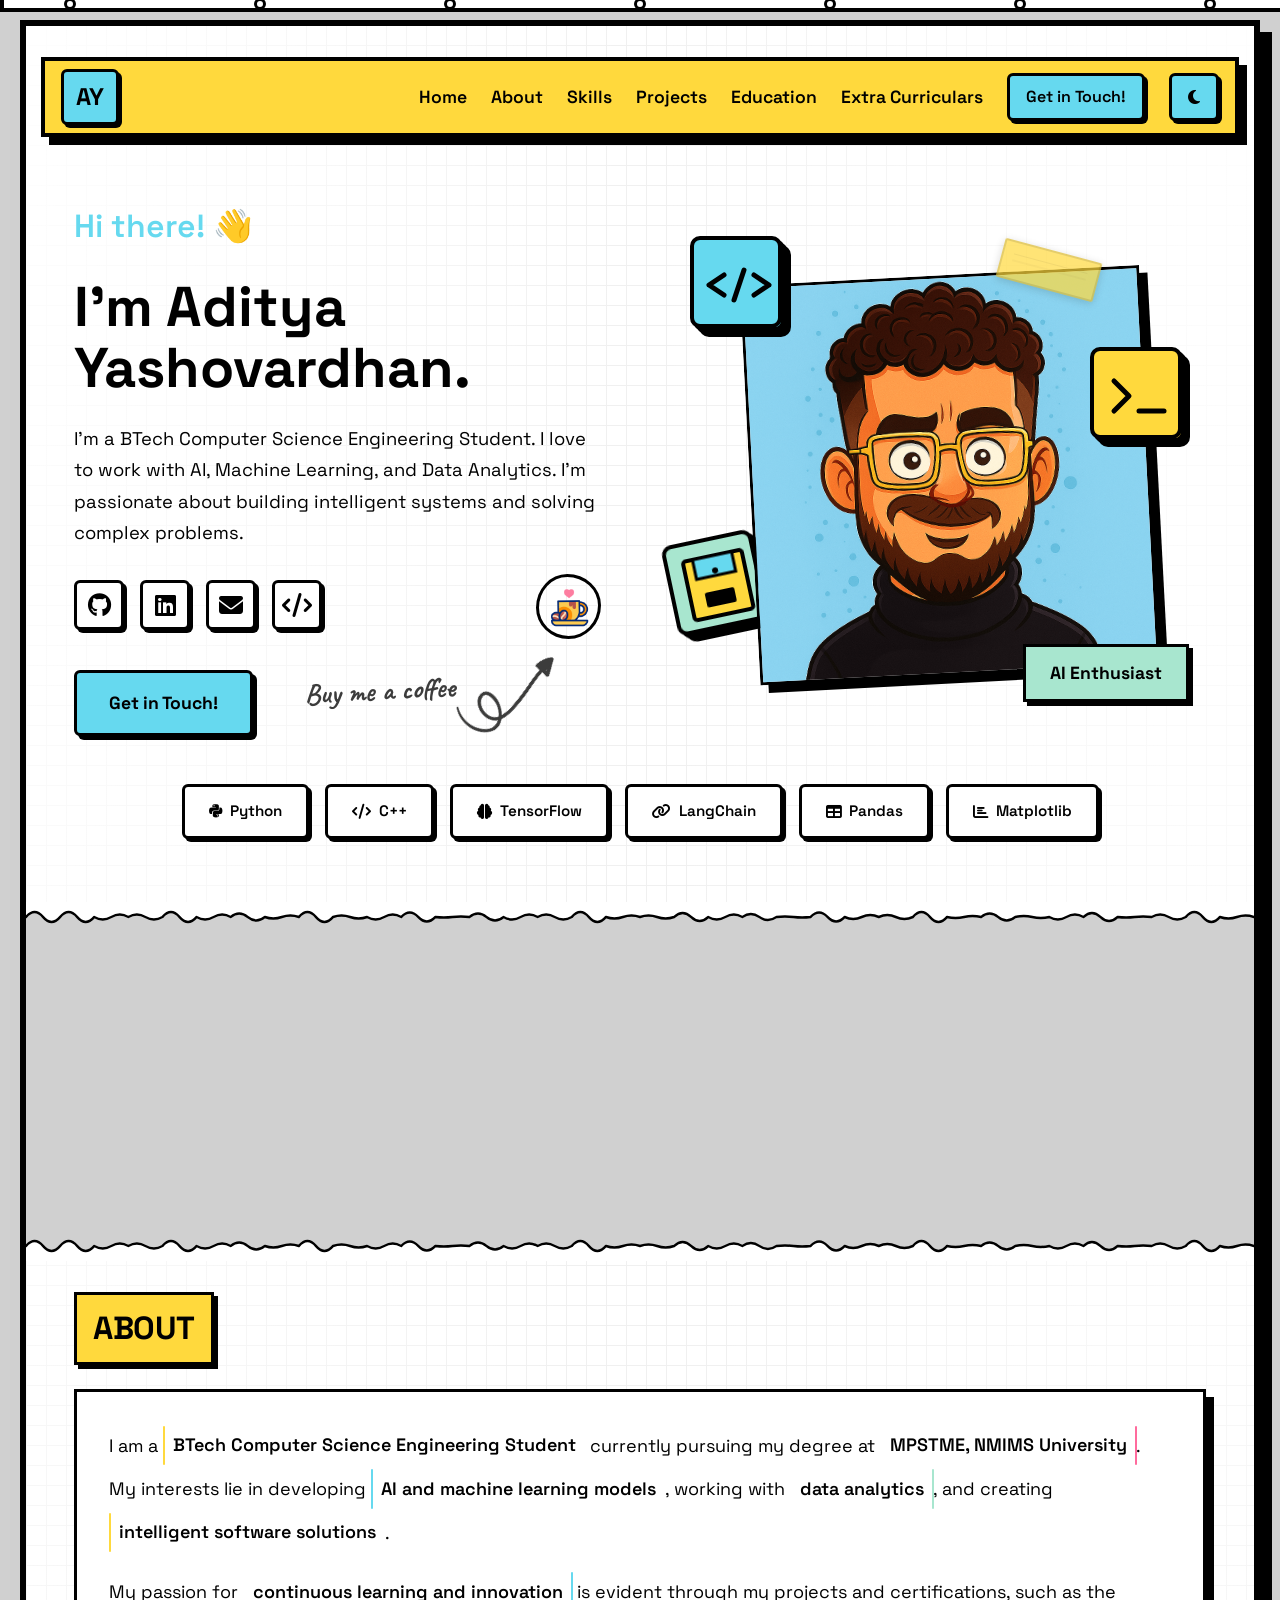
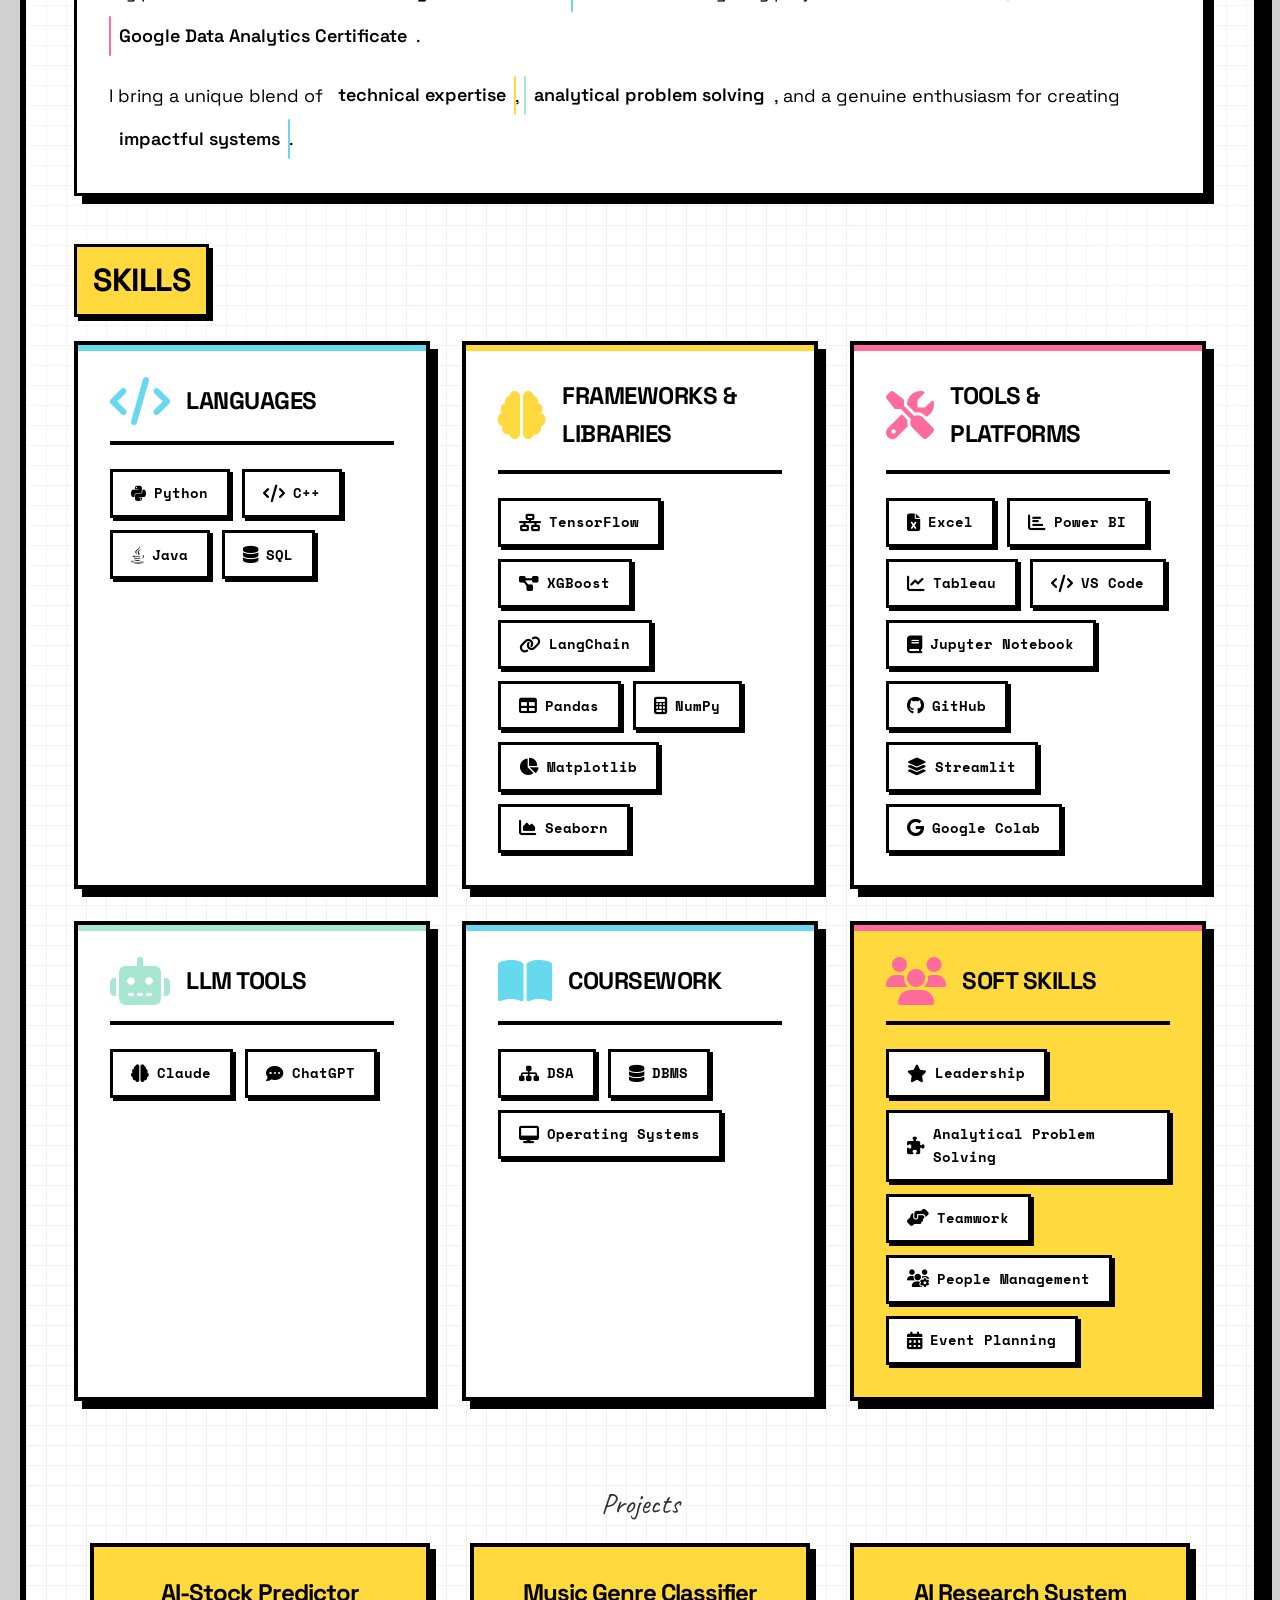
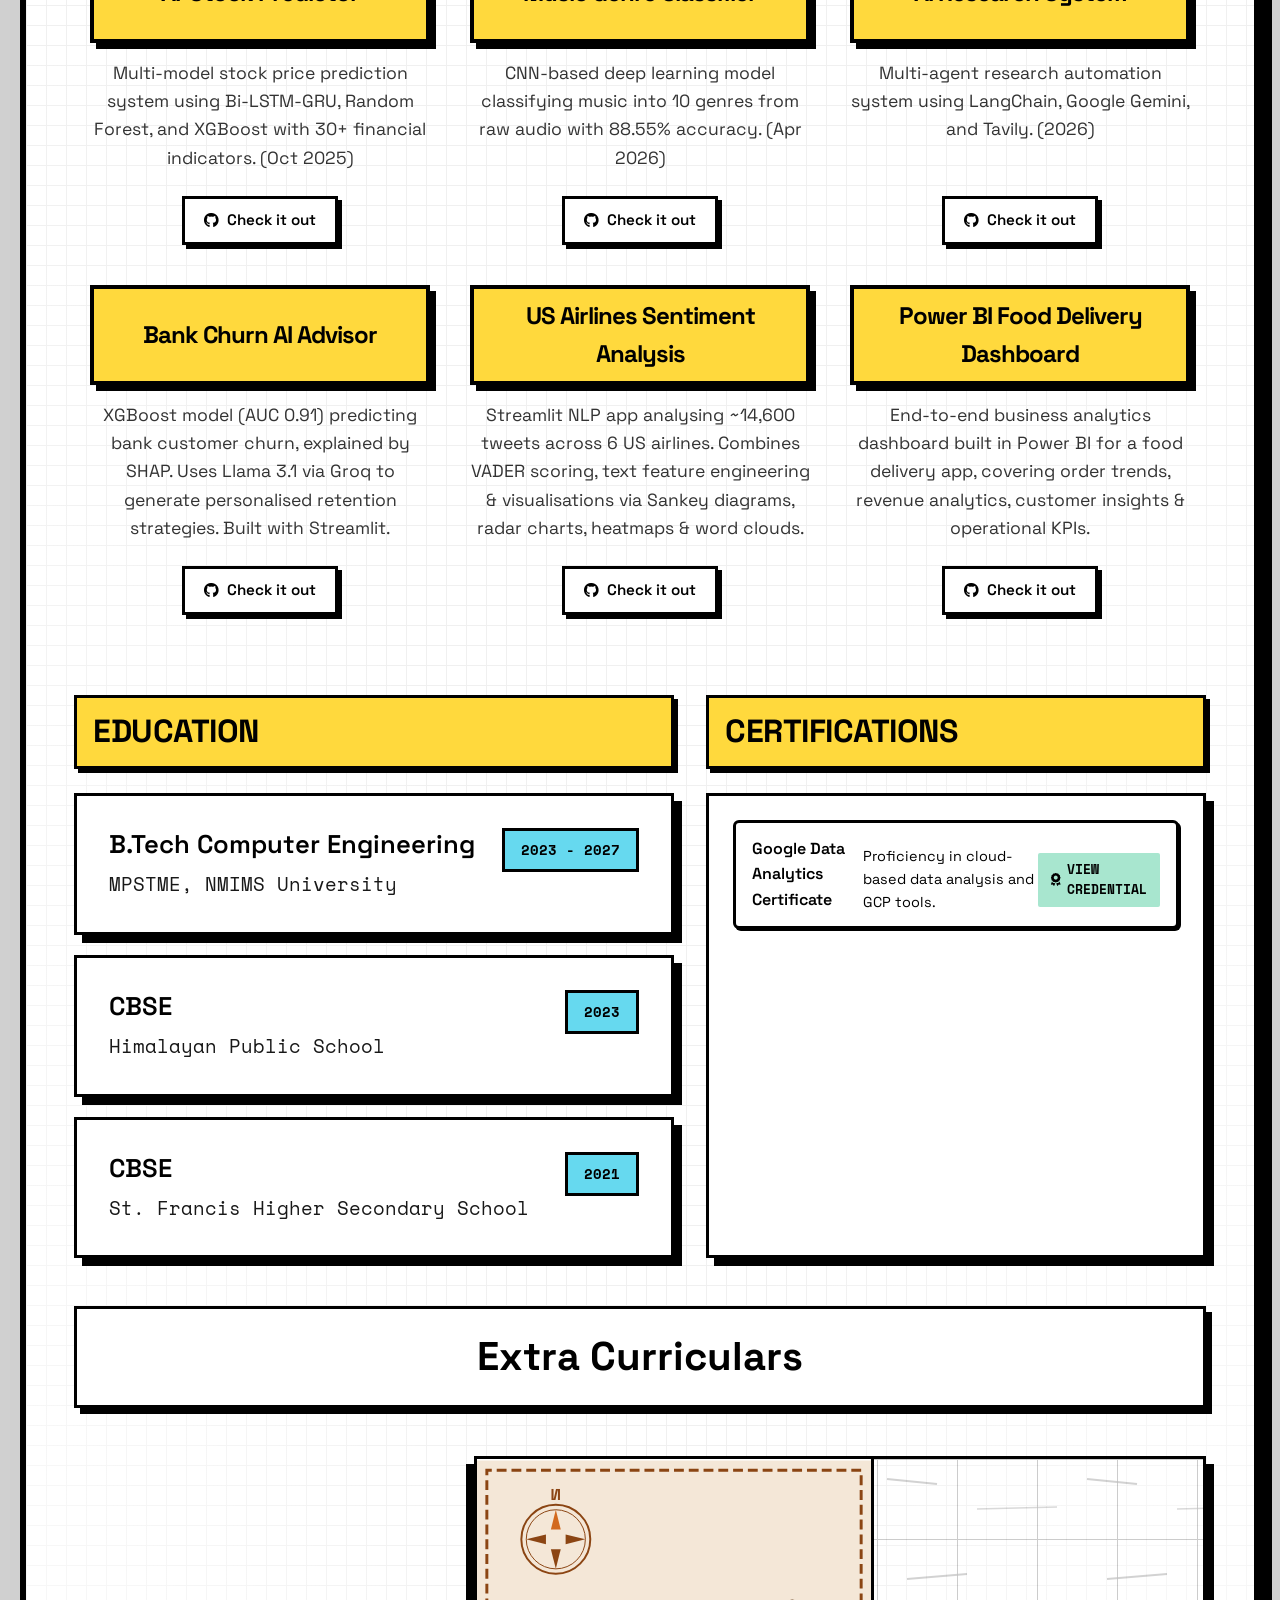
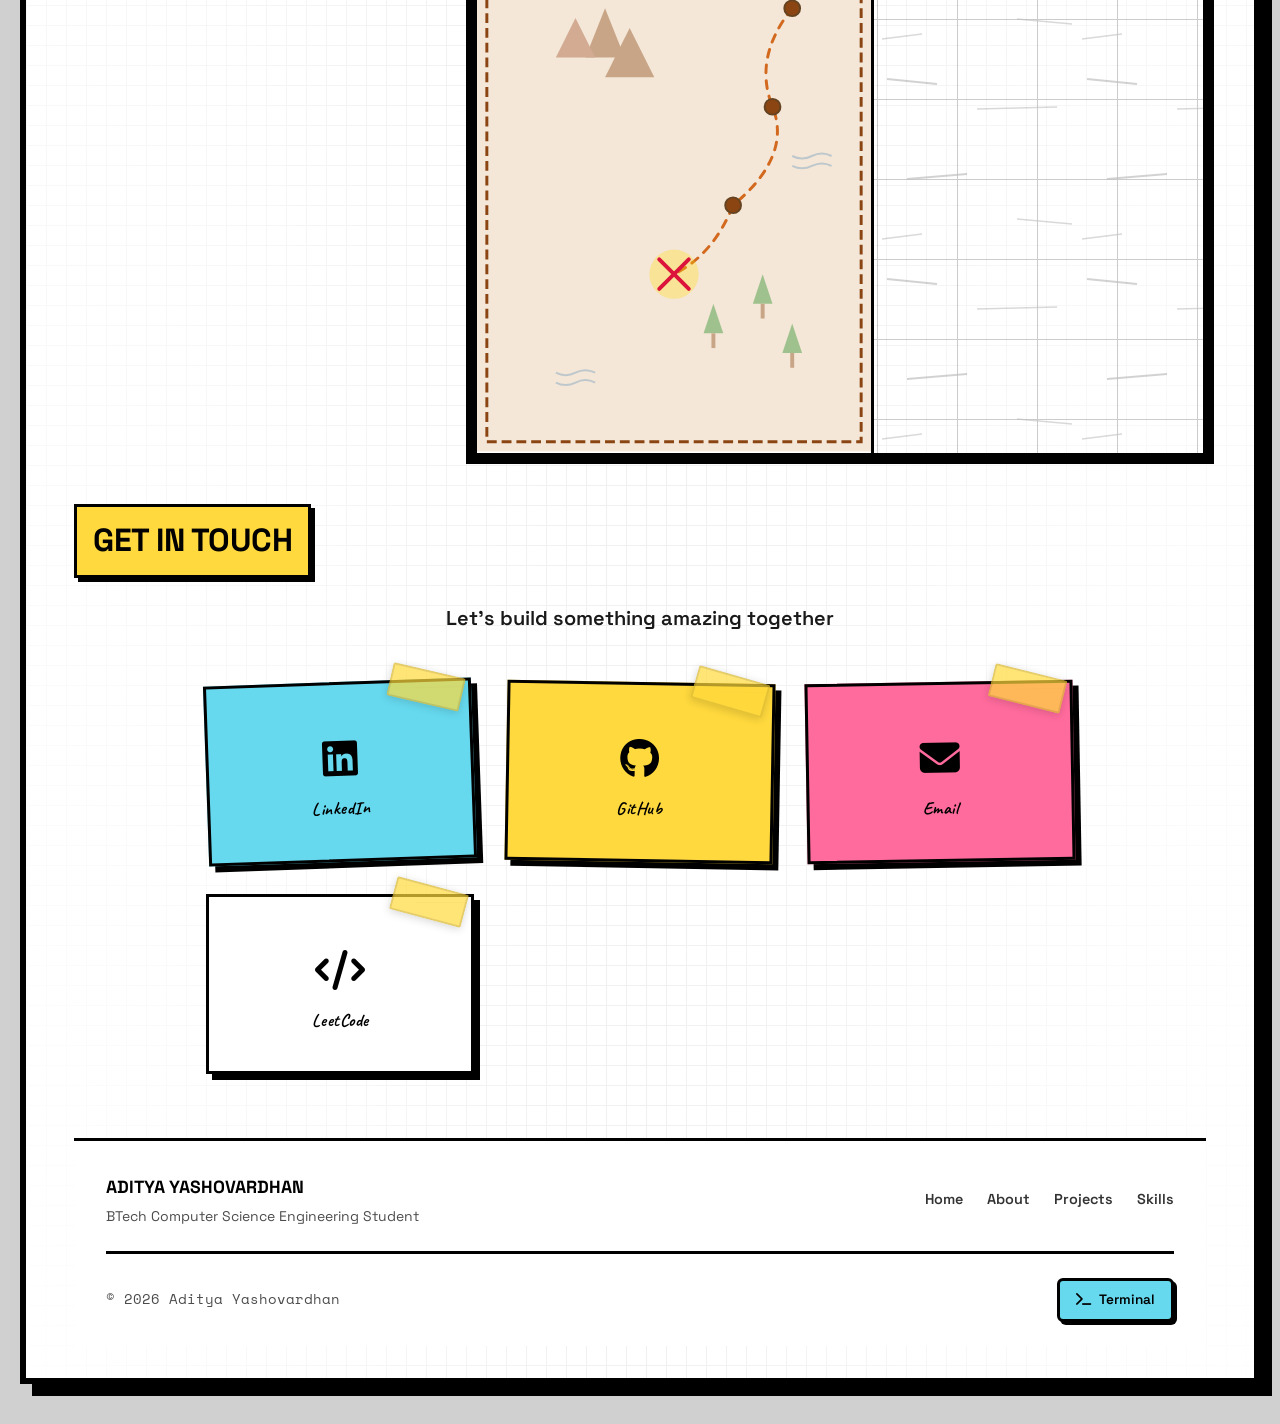
==== commit d3a0aa86: "Restore original index.html with inline scripts" ====
--- a/index.html
+++ b/index.html
@@ -100,7 +100,7 @@
             <svg width="53.08" height="171.358" style="display: block; filter: drop-shadow(-5px 5px 0 #000);">
                 <rect x="0" y="0" width="53.08" height="171.358" fill="#ffd93d" stroke="#000" stroke-width="3"/>
                 <g fill="#000">
-                    <path d="M20.048 153.585v-2.002l6.752-3.757h-6.752v-1.9h10.23v2.002l-6.752 3.757h6.752v1.9zM29.899 142.382a3.317 3.317 0 0 1-1.359 1.293c-.575.297-1.223.446-1.944.446-.721 0-1[...]
+                    <path d="M20.048 153.585v-2.002l6.752-3.757h-6.752v-1.9h10.23v2.002l-6.752 3.757h6.752v1.9zM29.899 142.382a3.317 3.317 0 0 1-1.359 1.293c-.575.297-1.223.446-1.944.446-.721 0-1.369-.149-1.944-.446a3.317 3.317 0 0 1-1.359-1.293c-.331-.564-.497-1.232-.497-2.003 0-.769.166-1.437.497-2.002a3.332 3.332 0 0 1 1.359-1.294c.575-.297 1.224-.445 1.944-.445.722 0 1.369.148 1.944.445a3.326 3.326 0 0 1 1.359 1.294c.33.565.496 1.233.496 2.002.001.77-.166 1.438-.496 2.003m-1.703-3.348c-.435-.331-.967-.497-1.601-.497s-1.167.166-1.601.497c-.434.332-.65.78-.65 1.345s.217 1.014.65 1.346c.434.33.967.496 1.601.496s1.166-.166 1.601-.496c.434-.332.649-.78.649-1.346.001-.565-.215-1.013-.649-1.345M22.912 134.996v-1.812h1.185c-.43-.283-.752-.593-.973-.929-.219-.336-.329-.732-.329-1.19 0-.479.127-.902.38-1.272.254-.37.635-.633 1.141-.79-.478-.262-.851-.591-1.118-.985a2.221 2.221 0 0 1-.402-1.265c0-.682.2-1.218.599-1.607.4-.391.957-.585 1.668-.585h5.218v1.812H25.37c-.682 0-1.023.303-1.023.907 0 .467.264.85.789 1.146.527.299 1.286.446 2.28.446h2.865v1.813H25.37c-.682 0-1.023.303-1.023.906 0 .468.275.851.826 1.147.551.298 1.352.446 2.404.446h2.704v1.812h-7.369zM21.626 122.457c-.225.224-.502.336-.833.336s-.608-.112-.833-.336a1.128 1.128 0 0 1-.336-.833c0-.331.111-.609.336-.833.225-.225.502-.336.833-.336s.608.111.833.336c.225.224.337.502.337.833 0 .332-.112.608-.337.833m1.286-1.739h7.366v1.813h-7.366v-1.813zM22.912 118.668v-1.812h1.185a3.348 3.348 0 0 1-.951-1.009 2.434 2.434 0 0 1-.351-1.272c0-.681.19-1.229.57-1.644.38-.414.931-.621 1.651-.621h5.263v1.812h-4.722c-.418 0-.727.096-.92.285-.195.19-.293.447-.293.769 0 .302.116.58.351.833.233.254.577.458 1.03.613.453.156.992.234 1.615.234h2.938v1.812h-7.366zM29.833 109.129a3.33 3.33 0 0 1-1.432 1.169 4.535 4.535 0 0 1-1.805.373 4.537 4.537 0 0 1-1.807-.373c-.579-.248-1.057-.638-1.432-1.169s-.563-1.196-.563-1.995c0-.771.183-1.413.549-1.93a3.28 3.28 0 0 1 1.382-1.141 4.221 4.221 0 0 1 1.709-.364h.746v5.071c.447-.02.838-.183 1.168-.49.332-.307.498-.724.498-1.248 0-.41-.093-.754-.277-1.031-.186-.278-.473-.529-.863-.753l.542-1.462c.69.303 1.224.724 1.592 1.265.371.541.556 1.235.556 2.083 0 .799-.188 1.464-.563 1.995m-4.085-3.574c-.41.088-.746.261-1.009.52-.262.258-.395.61-.395 1.06 0 .428.137.784.409 1.067.272.282.604.458.994.525v-3.172zM29.833 100.878c-.375.531-.852.921-1.432 1.169a4.552 4.552 0 0 1-3.612 0c-.579-.248-1.057-.638-1.432-1.169s-.563-1.196-.563-1.995c0-.77.183-1.412.549-1.93a3.278 3.278 0 0 1 1.382-1.14 4.222 4.222 0 0 1 1.709-.365h.746v5.072a1.794 1.794 0 0 0 1.168-.49c.332-.307.498-.724.498-1.249 0-.41-.093-.753-.277-1.031-.186-.277-.473-.528-.863-.753l.542-1.462c.69.302 1.224.724 1.592 1.265.371.541.556 1.234.556 2.083 0 .799-.188 1.464-.563 1.995m-4.085-3.573c-.41.088-.746.261-1.009.519-.262.258-.395.611-.395 1.06 0 .429.137.784.409 1.067.272.282.604.458.994.526v-3.172zM35.481 16.926l-4.782 14.969h-3.266l-2.584-9.682-2.584 9.682h-3.268l-4.781-14.969h3.713l2.673 10.276 2.524-10.276h3.445l2.524 10.276 2.674-10.276zM37.979 27.083c1.426 0 2.495 1.068 2.495 2.495 0 1.425-1.069 2.495-2.495 2.495-1.425 0-2.495-1.07-2.495-2.495-.001-1.427 1.07-2.495 2.495-2.495"></path>
                 </g>
             </svg>
         </a>
@@ -211,7 +211,7 @@
                 <p class="hero-greeting" id="hero-greeting">Hi there! 👋</p>
                 <h1 class="hero-name">I'm Aditya Yashovardhan.</h1>
                 <p class="hero-description">
-                    I'm a BTech Computer Science Engineering Student. I love to work with AI, Machine Learning, and Data Analytics. I'm passionate about building intelligent systems and solving c[...]
+                    I'm a BTech Computer Science Engineering Student. I love to work with AI, Machine Learning, and Data Analytics. I'm passionate about building intelligent systems and solving complex problems.
                 </p>
                 <div class="hero-social">
                     <a href="https://github.com/Adityya21/" target="_blank" class="social-btn">
@@ -287,11 +287,11 @@
 
     <div class="paper-tear paper-tear-top">
         <svg width="100%" height="30" viewBox="0 0 1440 30" preserveAspectRatio="none" xmlns="http://www.w3.org/2000/svg">
-            <path d="M0,0 L0,15 Q10,5 20,15 T40,15 Q50,5 60,15 T80,15 Q90,20 100,15 T120,15 Q130,10 140,15 T160,15 Q170,5 180,15 T200,15 Q210,20 220,15 T240,15 Q250,8 260,15 T280,15 Q290,18 300,1[...]
+            <path d="M0,0 L0,15 Q10,5 20,15 T40,15 Q50,5 60,15 T80,15 Q90,20 100,15 T120,15 Q130,10 140,15 T160,15 Q170,5 180,15 T200,15 Q210,20 220,15 T240,15 Q250,8 260,15 T280,15 Q290,18 300,15 T320,15 Q330,5 340,15 T360,15 Q370,12 380,15 T400,15 Q410,20 420,15 T440,15 Q450,6 460,15 T480,15 Q490,16 500,15 T520,15 Q530,8 540,15 T560,15 Q570,20 580,15 T600,15 Q610,10 620,15 T640,15 Q650,5 660,15 T680,15 Q690,18 700,15 T720,15 Q730,12 740,15 T760,15 Q770,7 780,15 T800,15 Q810,20 820,15 T840,15 Q850,9 860,15 T880,15 Q890,14 900,15 T920,15 Q930,6 940,15 T960,15 Q970,19 980,15 T1000,15 Q1010,11 1020,15 T1040,15 Q1050,5 1060,15 T1080,15 Q1090,17 1100,15 T1120,15 Q1130,8 1140,15 T1160,15 Q1170,13 1180,15 T1200,15 Q1210,20 1220,15 T1240,15 Q1250,7 1260,15 T1280,15 Q1290,16 1300,15 T1320,15 Q1330,10 1340,15 T1360,15 Q1370,5 1380,15 T1400,15 Q1410,18 1420,15 T1440,15 L1440,0 Z"
             fill="#ffffff" stroke="none"/>
-            <path d="M0,30 L0,15 Q10,5 20,15 T40,15 Q50,5 60,15 T80,15 Q90,20 100,15 T120,15 Q130,10 140,15 T160,15 Q170,5 180,15 T200,15 Q210,20 220,15 T240,15 Q250,8 260,15 T280,15 Q290,18 300,[...]
+            <path d="M0,30 L0,15 Q10,5 20,15 T40,15 Q50,5 60,15 T80,15 Q90,20 100,15 T120,15 Q130,10 140,15 T160,15 Q170,5 180,15 T200,15 Q210,20 220,15 T240,15 Q250,8 260,15 T280,15 Q290,18 300,15 T320,15 Q330,5 340,15 T360,15 Q370,12 380,15 T400,15 Q410,20 420,15 T440,15 Q450,6 460,15 T480,15 Q490,16 500,15 T520,15 Q530,8 540,15 T560,15 Q570,20 580,15 T600,15 Q610,10 620,15 T640,15 Q650,5 660,15 T680,15 Q690,18 700,15 T720,15 Q730,12 740,15 T760,15 Q770,7 780,15 T800,15 Q810,20 820,15 T840,15 Q850,9 860,15 T880,15 Q890,14 900,15 T920,15 Q930,6 940,15 T960,15 Q970,19 980,15 T1000,15 Q1010,11 1020,15 T1040,15 Q1050,5 1060,15 T1080,15 Q1090,17 1100,15 T1120,15 Q1130,8 1140,15 T1160,15 Q1170,13 1180,15 T1200,15 Q1210,20 1220,15 T1240,15 Q1250,7 1260,15 T1280,15 Q1290,16 1300,15 T1320,15 Q1330,10 1340,15 T1360,15 Q1370,5 1380,15 T1400,15 Q1410,18 1420,15 T1440,15 L1440,30 Z"
             fill="#d0d0d0" stroke="none"/>
-            <path d="M0,15 Q10,5 20,15 T40,15 Q50,5 60,15 T80,15 Q90,20 100,15 T120,15 Q130,10 140,15 T160,15 Q170,5 180,15 T200,15 Q210,20 220,15 T240,15 Q250,8 260,15 T280,15 Q290,18 300,15 T32[...]
+            <path d="M0,15 Q10,5 20,15 T40,15 Q50,5 60,15 T80,15 Q90,20 100,15 T120,15 Q130,10 140,15 T160,15 Q170,5 180,15 T200,15 Q210,20 220,15 T240,15 Q250,8 260,15 T280,15 Q290,18 300,15 T320,15 Q330,5 340,15 T360,15 Q370,12 380,15 T400,15 Q410,20 420,15 T440,15 Q450,6 460,15 T480,15 Q490,16 500,15 T520,15 Q530,8 540,15 T560,15 Q570,20 580,15 T600,15 Q610,10 620,15 T640,15 Q650,5 660,15 T680,15 Q690,18 700,15 T720,15 Q730,12 740,15 T760,15 Q770,7 780,15 T800,15 Q810,20 820,15 T840,15 Q850,9 860,15 T880,15 Q890,14 900,15 T920,15 Q930,6 940,15 T960,15 Q970,19 980,15 T1000,15 Q1010,11 1020,15 T1040,15 Q1050,5 1060,15 T1080,15 Q1090,17 1100,15 T1120,15 Q1130,8 1140,15 T1160,15 Q1170,13 1180,15 T1200,15 Q1210,20 1220,15 T1240,15 Q1250,7 1260,15 T1280,15 Q1290,16 1300,15 T1320,15 Q1330,10 1340,15 T1360,15 Q1370,5 1380,15 T1400,15 Q1410,18 1420,15 T1440,15"
             fill="none" stroke="var(--border)" stroke-width="2.5" stroke-linecap="round" stroke-linejoin="round"/>
         </svg>
     </div>
@@ -300,11 +300,11 @@
 
     <div class="paper-tear paper-tear-bottom">
         <svg width="100%" height="30" viewBox="0 0 1440 30" preserveAspectRatio="none" xmlns="http://www.w3.org/2000/svg">
-            <path d="M0,0 L0,15 Q10,5 20,15 T40,15 Q50,5 60,15 T80,15 Q90,20 100,15 T120,15 Q130,10 140,15 T160,15 Q170,5 180,15 T200,15 Q210,20 220,15 T240,15 Q250,8 260,15 T280,15 Q290,18 300,1[...]
+            <path d="M0,0 L0,15 Q10,5 20,15 T40,15 Q50,5 60,15 T80,15 Q90,20 100,15 T120,15 Q130,10 140,15 T160,15 Q170,5 180,15 T200,15 Q210,20 220,15 T240,15 Q250,8 260,15 T280,15 Q290,18 300,15 T320,15 Q330,5 340,15 T360,15 Q370,12 380,15 T400,15 Q410,20 420,15 T440,15 Q450,6 460,15 T480,15 Q490,16 500,15 T520,15 Q530,8 540,15 T560,15 Q570,20 580,15 T600,15 Q610,10 620,15 T640,15 Q650,5 660,15 T680,15 Q690,18 700,15 T720,15 Q730,12 740,15 T760,15 Q770,7 780,15 T800,15 Q810,20 820,15 T840,15 Q850,9 860,15 T880,15 Q890,14 900,15 T920,15 Q930,6 940,15 T960,15 Q970,19 980,15 T1000,15 Q1010,11 1020,15 T1040,15 Q1050,5 1060,15 T1080,15 Q1090,17 1100,15 T1120,15 Q1130,8 1140,15 T1160,15 Q1170,13 1180,15 T1200,15 Q1210,20 1220,15 T1240,15 Q1250,7 1260,15 T1280,15 Q1290,16 1300,15 T1320,15 Q1330,10 1340,15 T1360,15 Q1370,5 1380,15 T1400,15 Q1410,18 1420,15 T1440,15 L1440,0 Z"
             fill="#d0d0d0" stroke="none"/>
-            <path d="M0,30 L0,15 Q10,5 20,15 T40,15 Q50,5 60,15 T80,15 Q90,20 100,15 T120,15 Q130,10 140,15 T160,15 Q170,5 180,15 T200,15 Q210,20 220,15 T240,15 Q250,8 260,15 T280,15 Q290,18 300,[...]
+            <path d="M0,30 L0,15 Q10,5 20,15 T40,15 Q50,5 60,15 T80,15 Q90,20 100,15 T120,15 Q130,10 140,15 T160,15 Q170,5 180,15 T200,15 Q210,20 220,15 T240,15 Q250,8 260,15 T280,15 Q290,18 300,15 T320,15 Q330,5 340,15 T360,15 Q370,12 380,15 T400,15 Q410,20 420,15 T440,15 Q450,6 460,15 T480,15 Q490,16 500,15 T520,15 Q530,8 540,15 T560,15 Q570,20 580,15 T600,15 Q610,10 620,15 T640,15 Q650,5 660,15 T680,15 Q690,18 700,15 T720,15 Q730,12 740,15 T760,15 Q770,7 780,15 T800,15 Q810,20 820,15 T840,15 Q850,9 860,15 T880,15 Q890,14 900,15 T920,15 Q930,6 940,15 T960,15 Q970,19 980,15 T1000,15 Q1010,11 1020,15 T1040,15 Q1050,5 1060,15 T1080,15 Q1090,17 1100,15 T1120,15 Q1130,8 1140,15 T1160,15 Q1170,13 1180,15 T1200,15 Q1210,20 1220,15 T1240,15 Q1250,7 1260,15 T1280,15 Q1290,16 1300,15 T1320,15 Q1330,10 1340,15 T1360,15 Q1370,5 1380,15 T1400,15 Q1410,18 1420,15 T1440,15 L1440,30 Z"
             fill="#ffffff" stroke="none"/>
-            <path d="M0,15 Q10,5 20,15 T40,15 Q50,5 60,15 T80,15 Q90,20 100,15 T120,15 Q130,10 140,15 T160,15 Q170,5 180,15 T200,15 Q210,20 220,15 T240,15 Q250,8 260,15 T280,15 Q290,18 300,15 T32[...]
+            <path d="M0,15 Q10,5 20,15 T40,15 Q50,5 60,15 T80,15 Q90,20 100,15 T120,15 Q130,10 140,15 T160,15 Q170,5 180,15 T200,15 Q210,20 220,15 T240,15 Q250,8 260,15 T280,15 Q290,18 300,15 T320,15 Q330,5 340,15 T360,15 Q370,12 380,15 T400,15 Q410,20 420,15 T440,15 Q450,6 460,15 T480,15 Q490,16 500,15 T520,15 Q530,8 540,15 T560,15 Q570,20 580,15 T600,15 Q610,10 620,15 T640,15 Q650,5 660,15 T680,15 Q690,18 700,15 T720,15 Q730,12 740,15 T760,15 Q770,7 780,15 T800,15 Q810,20 820,15 T840,15 Q850,9 860,15 T880,15 Q890,14 900,15 T920,15 Q930,6 940,15 T960,15 Q970,19 980,15 T1000,15 Q1010,11 1020,15 T1040,15 Q1050,5 1060,15 T1080,15 Q1090,17 1100,15 T1120,15 Q1130,8 1140,15 T1160,15 Q1170,13 1180,15 T1200,15 Q1210,20 1220,15 T1240,15 Q1250,7 1260,15 T1280,15 Q1290,16 1300,15 T1320,15 Q1330,10 1340,15 T1360,15 Q1370,5 1380,15 T1400,15 Q1410,18 1420,15 T1440,15"
             fill="none" stroke="var(--border)" stroke-width="2.5" stroke-linecap="round" stroke-linejoin="round"/>
         </svg>
     </div>
@@ -317,15 +317,15 @@
             <h2 class="section-title">ABOUT</h2>
             <div class="card">
                 <p class="text">
-                    I am a <span class="highlight highlight-yellow">BTech Computer Science Engineering Student</span> currently pursuing my degree at <span class="highlight highlight-pink">MPSTME[...]
+                    I am a <span class="highlight highlight-yellow">BTech Computer Science Engineering Student</span> currently pursuing my degree at <span class="highlight highlight-pink">MPSTME, NMIMS University</span>.
                     My interests lie in developing <span class="highlight highlight-cyan">AI and machine learning models</span>,
                     working with <span class="highlight highlight-green">data analytics</span>, and creating <span class="highlight highlight-yellow">intelligent software solutions</span>.
                 </p>
                 <p class="text">
-                    My passion for <span class="highlight highlight-cyan">continuous learning and innovation</span> is evident through my projects and certifications, such as the <span class="hig[...]
+                    My passion for <span class="highlight highlight-cyan">continuous learning and innovation</span> is evident through my projects and certifications, such as the <span class="highlight highlight-pink">Google Data Analytics Certificate</span>.
                 </p>
                 <p class="text">
-                    I bring a unique blend of <span class="highlight highlight-yellow">technical expertise</span>, <span class="highlight highlight-green">analytical problem solving</span>, and a[...]
+                    I bring a unique blend of <span class="highlight highlight-yellow">technical expertise</span>, <span class="highlight highlight-green">analytical problem solving</span>, and a genuine enthusiasm for creating
                     <span class="highlight highlight-cyan">impactful systems</span>.
                 </p>
             </div>
@@ -452,22 +452,22 @@
                         <a href="https://github.com/Adityya21/Bank-Churn-AI-Advisor" target="_blank" class="creator-project">
                             <span class="creator-name" style="font-size: 1.5rem;">Bank Churn AI Advisor</span>
                         </a>
-                        <p class="creator-tagline">XGBoost model (AUC 0.91) predicting bank customer churn, explained by SHAP. Uses Llama 3.1 via Groq to generate personalised retention strategie[...]
+                        <p class="creator-tagline">XGBoost model (AUC 0.91) predicting bank customer churn, explained by SHAP. Uses Llama 3.1 via Groq to generate personalised retention strategies. Built with Streamlit.</p>
                         <a href="https://github.com/Adityya21/Bank-Churn-AI-Advisor" target="_blank" class="creator-github"><i class="fab fa-github"></i> Check it out</a>
                     </div>
                     <div class="creator-item">
                         <a href="https://github.com/Adityya21/Sentiment-Analysis-Of-US-Airlines-Tweets" target="_blank" class="creator-project">
                             <span class="creator-name" style="font-size: 1.5rem;">US Airlines Sentiment Analysis</span>
                         </a>
-                        <p class="creator-tagline">Streamlit NLP app analysing ~14,600 tweets across 6 US airlines. Combines VADER scoring, text feature engineering & visualisations via Sankey di[...]
+                        <p class="creator-tagline">Streamlit NLP app analysing ~14,600 tweets across 6 US airlines. Combines VADER scoring, text feature engineering & visualisations via Sankey diagrams, radar charts, heatmaps & word clouds.</p>
                         <a href="https://github.com/Adityya21/Sentiment-Analysis-Of-US-Airlines-Tweets" target="_blank" class="creator-github"><i class="fab fa-github"></i> Check it out</a>
                     </div>
                     <div class="creator-item">
                         <a href="https://github.com/Adityya21/End-to-End-Business-Analytics-Dashboard-in-Power-BI-Food-Delivery-App-Data-" target="_blank" class="creator-project">
                             <span class="creator-name" style="font-size: 1.5rem;">Power BI Food Delivery Dashboard</span>
                         </a>
-                        <p class="creator-tagline">End-to-end business analytics dashboard built in Power BI for a food delivery app, covering order trends, revenue analytics, customer insights &[...]
-                        <a href="https://github.com/Adityya21/End-to-End-Business-Analytics-Dashboard-in-Power-BI-Food-Delivery-App-Data-" target="_blank" class="creator-github"><i class="fab fa-[...]
+                        <p class="creator-tagline">End-to-end business analytics dashboard built in Power BI for a food delivery app, covering order trends, revenue analytics, customer insights & operational KPIs.</p>
+                        <a href="https://github.com/Adityya21/End-to-End-Business-Analytics-Dashboard-in-Power-BI-Food-Delivery-App-Data-" target="_blank" class="creator-github"><i class="fab fa-github"></i> Check it out</a>
                     </div>
                 </div>
             </div>
@@ -511,7 +511,7 @@
                         <div class="language-item">
                             <span class="language-name-inline">Google Data Analytics Certificate</span>
                             <p style="margin-top: 10px; font-size: 0.9rem;">Proficiency in cloud-based data analysis and GCP tools.</p>
-                            <a href="https://www.skills.google/public_profiles/8e569f28-00cd-4a89-9a83-2d74a0ea195c/badges/15804072" target="_blank" style="display: inline-flex; align-items: cent[...]
+                            <a href="https://www.skills.google/public_profiles/8e569f28-00cd-4a89-9a83-2d74a0ea195c/badges/15804072" target="_blank" style="display: inline-flex; align-items: center; gap: 0.4rem; margin-top: 12px; padding: 0.4rem 0.8rem; background: var(--accent); color: #000; text-decoration: none; font-family: 'Space Mono', monospace; font-weight: bold; font-size: 0.8rem; border-radius: 2px; text-transform: uppercase;"><i class="fas fa-award"></i> View Credential</a>
                         </div>
                     </div>
                 </div>
@@ -702,6 +702,659 @@
     </div>
     </div>
 
-    <script src="script.js"></script>
+    <script>
+        // Always start at top of page on reload
+        if ('scrollRestoration' in history) {
+            history.scrollRestoration = 'manual';
+        }
+        window.scrollTo(0, 0);
+
+        // Loading Screen
+        window.addEventListener('load', () => {
+            const loader = document.querySelector('.loader-overlay');
+            setTimeout(() => {
+                loader.classList.add('hidden');
+            }, 1200); // Hide after 1.2 seconds
+        });
+
+        // Hero Photo Tilt on Scroll
+        let photoTilted = false;
+        const heroPhoto = document.querySelector('.hero-photo');
+
+        window.addEventListener('scroll', () => {
+            if (!photoTilted && window.scrollY > 5) {
+                heroPhoto.classList.add('tilted');
+                photoTilted = true;
+            }
+        });
+
+        // Hero Photo Hover - Reset to starting position
+        heroPhoto.addEventListener('mouseenter', () => {
+            heroPhoto.classList.remove('tilted');
+        });
+
+        heroPhoto.addEventListener('mouseleave', () => {
+            if (photoTilted) {
+                heroPhoto.classList.add('tilted');
+            }
+        });
+
+        // Falling SVG - Only terminal (top-right)
+        let terminalFallen = false;
+        const decoTerminal = document.querySelector('.deco-terminal');
+        const heroContent = document.querySelector('.hero-content');
+
+        function calculateFallDistance() {
+            const heroContentRect = heroContent.getBoundingClientRect();
+            const heroContentBottom = heroContentRect.bottom;
+            const terminalRect = decoTerminal.getBoundingClientRect();
+            const terminalFall = Math.max(0, heroContentBottom - terminalRect.bottom - 50);
+            decoTerminal.style.setProperty('--fall-distance', `${terminalFall}px`);
+        }
+
+        calculateFallDistance();
+        window.addEventListener('resize', calculateFallDistance);
+
+        window.addEventListener('scroll', () => {
+            if (!terminalFallen && window.scrollY > 5) {
+                decoTerminal.classList.add('falling');
+                terminalFallen = true;
+            }
+        });
+
+        // Paper Tear Gap Parallax Effect
+        const pageGap = document.querySelector('.page-gap');
+        const paperTearBottom = document.querySelector('.paper-tear-bottom');
+        const paperTearBottomBgGray = document.querySelector('.paper-tear-bottom svg path[fill="#d0d0d0"]');
+        const paperTearBottomBgWhite = document.querySelector('.paper-tear-bottom svg path[fill="#ffffff"]');
+        const tearTapeSticker = document.querySelector('.tear-tape-sticker');
+        const minGapHeight = -30;
+
+        function updateTapePosition() {
+            if (paperTearBottom && tearTapeSticker) {
+                const rect = paperTearBottom.getBoundingClientRect();
+                tearTapeSticker.style.setProperty('--tape-position', `${rect.top}px`);
+            }
+        }
+
+        function updateGapParallax() {
+            if (!pageGap || !paperTearBottom) return;
+
+            const isMobile = window.innerWidth <= 768;
+
+            // Skip animation on mobile
+            if (isMobile) return;
+
+            const scrollY = window.scrollY;
+            const initialGapHeight = 300;
+            const scrollStart = 100;
+            const scrollRange = 200;
+            const stickerDelay = 30;
+            const stickerStart = scrollStart + scrollRange + stickerDelay;
+            const stickerRange = 60;
+
+            updateTapePosition();
+
+            if (scrollY <= scrollStart) {
+                pageGap.style.setProperty('height', initialGapHeight + 'px', 'important');
+                paperTearBottom.style.setProperty('margin-top', '0px', 'important');
+                if (paperTearBottomBgGray) paperTearBottomBgGray.style.opacity = '1';
+                if (tearTapeSticker) {
+                    tearTapeSticker.style.transform = 'rotate(-8deg) translateY(-40px) translateZ(30px) rotateX(35deg)';
+                    tearTapeSticker.style.opacity = '0';
+                }
+            } else if (scrollY >= scrollStart && scrollY <= scrollStart + scrollRange) {
+                const progress = (scrollY - scrollStart) / scrollRange;
+                const currentHeight = initialGapHeight - (initialGapHeight - minGapHeight) * progress;
+
+                if (currentHeight >= 0) {
+                    pageGap.style.setProperty('height', currentHeight + 'px', 'important');
+                    paperTearBottom.style.setProperty('margin-top', '0px', 'important');
+                    if (paperTearBottomBgGray) paperTearBottomBgGray.style.opacity = '1';
+                    if (tearTapeSticker) {
+                        tearTapeSticker.style.transform = 'rotate(-8deg) translateY(-100px) translateZ(50px) rotateX(45deg)';
+                        tearTapeSticker.style.opacity = '0';
+                    }
+                } else {
+                    // Negative margin starts - fade background
+                    pageGap.style.setProperty('height', '0px', 'important');
+                    paperTearBottom.style.setProperty('margin-top', currentHeight + 'px', 'important');
+
+                    // Fade based on negative margin progress
+                    const negativePart = Math.abs(minGapHeight);
+                    const negativeProgress = Math.abs(currentHeight) / negativePart;
+                    const opacity = 1 - negativeProgress;
+
+                    if (paperTearBottomBgGray) paperTearBottomBgGray.style.opacity = opacity;
+                    if (tearTapeSticker) {
+                        tearTapeSticker.style.transform = 'rotate(-8deg) translateY(-100px) translateZ(50px) rotateX(45deg)';
+                        tearTapeSticker.style.opacity = '0';
+                    }
+                }
+            } else if (scrollY > stickerStart && scrollY < stickerStart + stickerRange) {
+                // Sticker animation in progress
+                pageGap.style.setProperty('height', '0px', 'important');
+                paperTearBottom.style.setProperty('margin-top', minGapHeight + 'px', 'important');
+                if (paperTearBottomBgGray) paperTearBottomBgGray.style.opacity = '0';
+
+                if (tearTapeSticker) {
+                    const stickerProgress = (scrollY - stickerStart) / stickerRange;
+
+                    // Interpolate transform values based on progress
+                    const translateY = -40 + (40 * stickerProgress);
+                    const translateZ = 30 - (30 * stickerProgress);
+                    const rotateX = 35 - (35 * stickerProgress);
+                    const opacityVal = Math.min(1, Math.max(0, (stickerProgress - 0.35) * 1.54));
+
+                    tearTapeSticker.style.transform = `rotate(-8deg) translateY(${translateY}px) translateZ(${translateZ}px) rotateX(${rotateX}deg)`;
+                    tearTapeSticker.style.opacity = opacityVal;
+                }
+            } else if (scrollY >= stickerStart + stickerRange) {
+                // Sticker fully stuck
+                pageGap.style.setProperty('height', '0px', 'important');
+                paperTearBottom.style.setProperty('margin-top', minGapHeight + 'px', 'important');
+                if (paperTearBottomBgGray) paperTearBottomBgGray.style.opacity = '0';
+                if (tearTapeSticker) {
+                    tearTapeSticker.style.transform = 'rotate(-8deg) translateY(0px) translateZ(0px) rotateX(0deg)';
+                    tearTapeSticker.style.opacity = '1';
+                }
+            } else {
+                // Between gap close and sticker start
+                pageGap.style.setProperty('height', '0px', 'important');
+                paperTearBottom.style.setProperty('margin-top', minGapHeight + 'px', 'important');
+                if (paperTearBottomBgGray) paperTearBottomBgGray.style.opacity = '0';
+                if (tearTapeSticker) {
+                    tearTapeSticker.style.transform = 'rotate(-8deg) translateY(-40px) translateZ(30px) rotateX(35deg)';
+                    tearTapeSticker.style.opacity = '0';
+                }
+            }
+        }
+
+        window.addEventListener('scroll', updateGapParallax);
+        window.addEventListener('resize', updateGapParallax);
+
+        // Initialize all animations with current scroll position
+        requestAnimationFrame(() => {
+            updateGapParallax();
+        });
+
+        // Highlight Parallax Effect
+        const highlights = document.querySelectorAll('.highlight');
+        const highlightData = new Map();
+
+        highlights.forEach((highlight, index) => {
+            const direction = index % 2 === 0 ? 'left' : 'right';
+            highlight.setAttribute('data-direction', direction);
+            highlightData.set(highlight, {
+                hasStarted: false,
+                startScroll: 0,
+                duration: 100,
+                direction: direction
+            });
+        });
+
+        function updateHighlights() {
+            const scrollY = window.scrollY;
+            const windowHeight = window.innerHeight;
+
+            highlights.forEach(highlight => {
+                const rect = highlight.getBoundingClientRect();
+                const elementTop = rect.top + scrollY;
+                const data = highlightData.get(highlight);
+
+                // Start highlighting when element is near top of viewport
+                const triggerPoint = scrollY + windowHeight * 0.8;
+
+                if (!data.hasStarted && triggerPoint >= elementTop) {
+                    data.hasStarted = true;
+                    data.startScroll = scrollY;
+                }
+
+                if (data.hasStarted) {
+                    const progress = Math.min(1, Math.max(0, (scrollY - data.startScroll) / data.duration));
+                    highlight.style.setProperty('--highlight-progress', `${progress * 100}%`);
+                }
+
+                // Reset when scrolling back up past element
+                if (data.hasStarted && scrollY < data.startScroll - 50) {
+                    data.hasStarted = false;
+                    highlight.style.setProperty('--highlight-progress', '0%');
+                }
+            });
+        }
+
+        window.addEventListener('scroll', updateHighlights);
+        requestAnimationFrame(() => {
+            updateHighlights();
+        });
+
+        // Language Stars Parallax Effect
+        const languageItems = document.querySelectorAll('.language-item');
+        const languageStarsData = new Map();
+
+        languageItems.forEach(item => {
+            const stars = item.querySelectorAll('.language-stars .star');
+            languageStarsData.set(item, {
+                hasStarted: false,
+                startScroll: 0,
+                stars: stars,
+                starDelay: 50
+            });
+        });
+
+        function updateLanguageStars() {
+            const scrollY = window.scrollY;
+            const windowHeight = window.innerHeight;
+
+            languageItems.forEach(item => {
+                const rect = item.getBoundingClientRect();
+                const elementTop = rect.top + scrollY;
+                const data = languageStarsData.get(item);
+
+                const triggerPoint = scrollY + windowHeight * 0.8;
+
+                if (!data.hasStarted && triggerPoint >= elementTop) {
+                    data.hasStarted = true;
+                    data.startScroll = scrollY;
+                }
+
+                if (data.hasStarted) {
+                    const scrollProgress = scrollY - data.startScroll;
+
+                    data.stars.forEach((star, index) => {
+                        const starTrigger = index * data.starDelay;
+                        if (scrollProgress >= starTrigger) {
+                            star.classList.add('visible');
+                        }
+                    });
+                }
+            });
+        }
+
+        window.addEventListener('scroll', updateLanguageStars);
+        requestAnimationFrame(() => {
+            updateLanguageStars();
+        });
+
+        // Journey Timeline Book Page Effect
+        const journeyTimeline = document.querySelector('.journey-timeline');
+        const journeyTimelineBack = document.querySelector('.journey-timeline-back');
+        const journeyTimelineData = {
+            hasStarted: false,
+            startScroll: 0,
+            pageRange: 200
+        };
+
+        function updateJourneyTimeline() {
+            if (!journeyTimeline || !journeyTimelineBack) return;
+
+            // Only run animation on desktop
+            if (window.innerWidth < 769) return;
+
+            const scrollY = window.scrollY;
+            const windowHeight = window.innerHeight;
+            const rect = journeyTimeline.getBoundingClientRect();
+            const elementTop = rect.top + scrollY;
+
+            const triggerPoint = scrollY + windowHeight * 0.5;
+
+            if (!journeyTimelineData.hasStarted && triggerPoint >= elementTop) {
+                journeyTimelineData.hasStarted = true;
+                journeyTimelineData.startScroll = scrollY;
+            }
+
+            if (journeyTimelineData.hasStarted) {
+                const progress = Math.min(1, Math.max(0, (scrollY - journeyTimelineData.startScroll) / journeyTimelineData.pageRange));
+
+                // Book left page opening - timeline rotates from back to front
+                const rotateY = 180 - (180 * progress); // 180 -> 0
+
+                // Both rotate together
+                journeyTimeline.style.transform = `rotateY(${rotateY}deg)`;
+                journeyTimelineBack.style.transform = `rotateY(${rotateY}deg)`;
+
+                // Switch z-index at 90 degrees
+                if (rotateY > 95) {
+                    // Map is visible (when book is closed)
+                    journeyTimeline.style.zIndex = '1';
+                    journeyTimelineBack.style.zIndex = '100';
+                } else {
+                    // Timeline content is visible (when book is open)
+                    journeyTimeline.style.zIndex = '100';
+                    journeyTimelineBack.style.zIndex = '1';
+                }
+
+                // Enable scrolling when fully opened
+                if (progress >= 1) {
+                    journeyTimeline.style.overflowY = 'auto';
+                } else {
+                    journeyTimeline.style.overflowY = 'hidden';
+                }
+            } else {
+                // Reset to initial state
+                journeyTimeline.style.transform = 'rotateY(180deg)';
+                journeyTimelineBack.style.transform = 'rotateY(180deg)';
+                journeyTimeline.style.zIndex = '1';
+                journeyTimelineBack.style.zIndex = '100';
+                journeyTimeline.style.overflowY = 'hidden';
+            }
+        }
+
+        window.addEventListener('scroll', updateJourneyTimeline);
+        requestAnimationFrame(() => {
+            updateJourneyTimeline();
+        });
+
+        // Theme Toggle
+        const themeToggle = document.getElementById('theme-toggle');
+        const body = document.body;
+        const icon = themeToggle.querySelector('i');
+
+        const currentTheme = localStorage.getItem('theme') || 'light';
+        body.setAttribute('data-theme', currentTheme);
+        updateIcon(currentTheme);
+
+        themeToggle.addEventListener('click', () => {
+            const theme = body.getAttribute('data-theme');
+            const newTheme = theme === 'light' ? 'dark' : 'light';
+
+            body.setAttribute('data-theme', newTheme);
+            localStorage.setItem('theme', newTheme);
+            updateIcon(newTheme);
+        });
+
+        function updateIcon(theme) {
+            if (theme === 'dark') {
+                icon.classList.remove('fa-moon');
+                icon.classList.add('fa-sun');
+            } else {
+                icon.classList.remove('fa-sun');
+                icon.classList.add('fa-moon');
+            }
+        }
+
+        // Smooth Scroll for Navigation
+        document.querySelectorAll('.nav-link').forEach(link => {
+            link.addEventListener('click', (e) => {
+                e.preventDefault();
+                const targetId = link.getAttribute('href');
+                const targetSection = document.querySelector(targetId);
+                if (targetSection) {
+                    targetSection.scrollIntoView({ behavior: 'smooth', block: 'start' });
+                }
+            });
+        });
+
+        // Smart Navbar Scroll
+        const navbar = document.querySelector('.navbar');
+        let lastScroll = 0;
+
+        window.addEventListener('scroll', () => {
+            const currentScroll = window.pageYOffset;
+
+            // Smart hide/show navbar
+            if (currentScroll > lastScroll && currentScroll > 100) {
+                // Scrolling down & past threshold - hide navbar
+                navbar.classList.add('navbar-hidden');
+            } else if (currentScroll < lastScroll) {
+                // Scrolling up - show navbar
+                navbar.classList.remove('navbar-hidden');
+            }
+
+            // Active link highlighting
+            const sections = document.querySelectorAll('section[id]');
+            sections.forEach(section => {
+                const sectionTop = section.offsetTop - 100;
+                const sectionHeight = section.offsetHeight;
+                const sectionId = section.getAttribute('id');
+
+                if (currentScroll >= sectionTop && currentScroll < sectionTop + sectionHeight) {
+                    document.querySelectorAll('.nav-link').forEach(link => {
+                        link.classList.remove('active');
+                        if (link.getAttribute('href') === `#${sectionId}`) {
+                            link.classList.add('active');
+                        }
+                    });
+                }
+            });
+
+            lastScroll = currentScroll;
+        });
+
+        // Intersection Observer for fade-in animations
+        const observerOptions = {
+            threshold: 0.1,
+            rootMargin: '0px 0px -100px 0px'
+        };
+
+        const observer = new IntersectionObserver((entries) => {
+            entries.forEach(entry => {
+                if (entry.isIntersecting) {
+                    entry.target.classList.add('fade-in');
+                }
+            });
+        }, observerOptions);
+
+        document.querySelectorAll('.section, .timeline-item, .skill-box').forEach(el => {
+            observer.observe(el);
+        });
+
+        // Matrix Typing Effect for Hero Greeting
+        const greetingElement = document.getElementById('hero-greeting');
+        const finalText = 'Hi there! 👋';
+        const chars = 'ABCDEFGHIJKLMNOPQRSTUVWXYZabcdefghijklmnopqrstuvwxyz0123456789!@#$%^&*';
+
+        function matrixTypingEffect() {
+            let iterations = 0;
+            const interval = setInterval(() => {
+                greetingElement.textContent = finalText
+                    .split('')
+                    .map((char, index) => {
+                        if (index < iterations) {
+                            return finalText[index];
+                        }
+                        if (char === ' ' || char === '👋') {
+                            return char;
+                        }
+                        return chars[Math.floor(Math.random() * chars.length)];
+                    })
+                    .join('');
+
+                if (iterations >= finalText.length) {
+                    clearInterval(interval);
+                }
+
+                iterations += 1/3;
+            }, 50);
+        }
+
+        // Start the effect after a short delay
+        setTimeout(matrixTypingEffect, 500);
+
+        // Journey Map with Leaflet
+        const initialView = { center: [20.5937, 78.9629], zoom: 4 };
+
+        const map = L.map('journey-map', {
+            center: initialView.center,
+            zoom: initialView.zoom,
+            scrollWheelZoom: false,
+            zoomControl: true
+        });
+
+        L.tileLayer('https://watercolormaps.collection.cooperhewitt.org/tile/watercolor/{z}/{x}/{y}.jpg', {
+            attribution: '© Stamen Design, © OpenStreetMap contributors',
+            maxZoom: 16
+        }).addTo(map);
+
+        // Add custom home button control
+        L.Control.Home = L.Control.extend({
+            onAdd: function(map) {
+                const container = L.DomUtil.create('div', 'leaflet-bar leaflet-control leaflet-control-home');
+                const link = L.DomUtil.create('a', '', container);
+                link.href = '#';
+                link.title = 'Reset map view';
+                link.innerHTML = '<i class="fas fa-home"></i>';
+
+                L.DomEvent.on(link, 'click', function(e) {
+                    e.preventDefault();
+                    map.setView(initialView.center, initialView.zoom);
+                });
+
+                return container;
+            }
+        });
+
+        new L.Control.Home({ position: 'topright' }).addTo(map);
+
+        // Group locations by country
+        const locations = [
+            {
+                coords: [21.3571, 74.8782],
+                country: 'Shirpur, Maharashtra',
+                companies: [
+                    {
+                        city: 'Shirpur',
+                        company: 'SVKM NMIMS Shirpur',
+                        period: '2023 - 2027',
+                        role: 'B.Tech Computer Engineering'
+                    },
+                    {
+                        city: 'Shirpur',
+                        company: 'Sobus Insight Forum',
+                        period: 'Aug 2024 - Jul 2025',
+                        role: 'Event Management Member'
+                    }
+                ]
+            },
+            {
+                coords: [22.0797, 82.1409],
+                country: 'Bilaspur, Chhattisgarh',
+                companies: [
+                    {
+                        city: 'Bilaspur',
+                        company: 'Seva Ek Nai Pahal',
+                        period: 'Jun 2024',
+                        role: 'Elder Care Volunteer'
+                    },
+                    {
+                        city: 'Bilaspur',
+                        company: 'St. Francis Senior Secondary School',
+                        period: '2021',
+                        role: 'CBSE (85.8%)'
+                    }
+                ]
+            }
+        ];
+
+        // Store markers by country
+        const markers = {};
+
+        // Add custom neo-brutalist markers
+        locations.forEach(location => {
+            const isCurrent = location.country === 'Shirpur, Maharashtra';
+            const markerIcon = L.divIcon({
+                className: isCurrent ? 'neo-marker neo-marker-current' : 'neo-marker',
+                html: `
+                    <div class="neo-marker-label ${isCurrent ? 'neo-marker-label-current' : ''}">${location.country}</div>
+                    <div class="neo-marker-pin ${isCurrent ? 'neo-marker-pin-current' : ''}"></div>
+                `,
+                iconSize: isCurrent ? [35, 35] : [30, 30],
+                iconAnchor: isCurrent ? [17.5, 50] : [15, 45],
+                popupAnchor: [0, isCurrent ? -50 : -45]
+            });
+
+            // Build popup content with all companies for this country
+            let popupContent = `<div class="map-popup">`;
+            popupContent += `<div class="map-popup-country">${location.country}</div>`;
+
+            location.companies.forEach((company, index) => {
+                if (index > 0) popupContent += `<div class="map-popup-divider"></div>`;
+                popupContent += `
+                    <div class="map-popup-company">
+                        <strong>${company.company}</strong>
+                        <span>${company.role}</span>
+                        <small>${company.city}</small>
+                        <small>${company.period}</small>
+                    </div>
+                `;
+            });
+
+            popupContent += `</div>`;
+
+            const marker = L.marker(location.coords, { icon: markerIcon }).addTo(map);
+            marker.bindPopup(popupContent);
+
+            // Store marker by country
+            markers[location.country] = marker;
+        });
+
+        // Add click handlers to timeline items
+        document.querySelectorAll('.timeline-item-flat').forEach(item => {
+            item.addEventListener('click', () => {
+                const country = item.getAttribute('data-country');
+                const marker = markers[country];
+                if (marker) {
+                    map.setView(marker.getLatLng(), 6, {
+                        animate: true,
+                        duration: 1
+                    });
+                    setTimeout(() => {
+                        marker.openPopup();
+                    }, 500);
+                }
+            });
+        });
+
+        // Progress Bar Functionality
+        const progressBarFill = document.querySelector('.progress-bar-fill');
+        const checkpoints = document.querySelectorAll('.checkpoint');
+
+        function updateProgressBar() {
+            const windowHeight = window.innerHeight;
+            const documentHeight = document.documentElement.scrollHeight - windowHeight;
+            const scrolled = window.scrollY;
+            const progress = (scrolled / documentHeight) * 100;
+
+            progressBarFill.style.width = progress + '%';
+
+            // Update active checkpoint based on scroll position
+            const sections = ['hero', 'about', 'skills', 'projects', 'education', 'experience', 'contact'];
+            let activeIndex = 0;
+
+            sections.forEach((sectionId, index) => {
+                const section = document.getElementById(sectionId);
+                if (section) {
+                    const rect = section.getBoundingClientRect();
+                    if (rect.top <= windowHeight / 2 && rect.bottom >= windowHeight / 2) {
+                        activeIndex = index;
+                    }
+                }
+            });
+
+            checkpoints.forEach((checkpoint, index) => {
+                if (index <= activeIndex) {
+                    checkpoint.classList.add('active');
+                } else {
+                    checkpoint.classList.remove('active');
+                }
+            });
+        }
+
+        // Checkpoint click handlers
+        checkpoints.forEach(checkpoint => {
+            checkpoint.addEventListener('click', () => {
+                const sectionId = checkpoint.getAttribute('data-section');
+                const section = document.getElementById(sectionId);
+                if (section) {
+                    section.scrollIntoView({ behavior: 'smooth', block: 'start' });
+                }
+            });
+        });
+
+        window.addEventListener('scroll', updateProgressBar);
+        window.addEventListener('resize', updateProgressBar);
+        updateProgressBar();
+
+    </script>
 </body>
 </html>
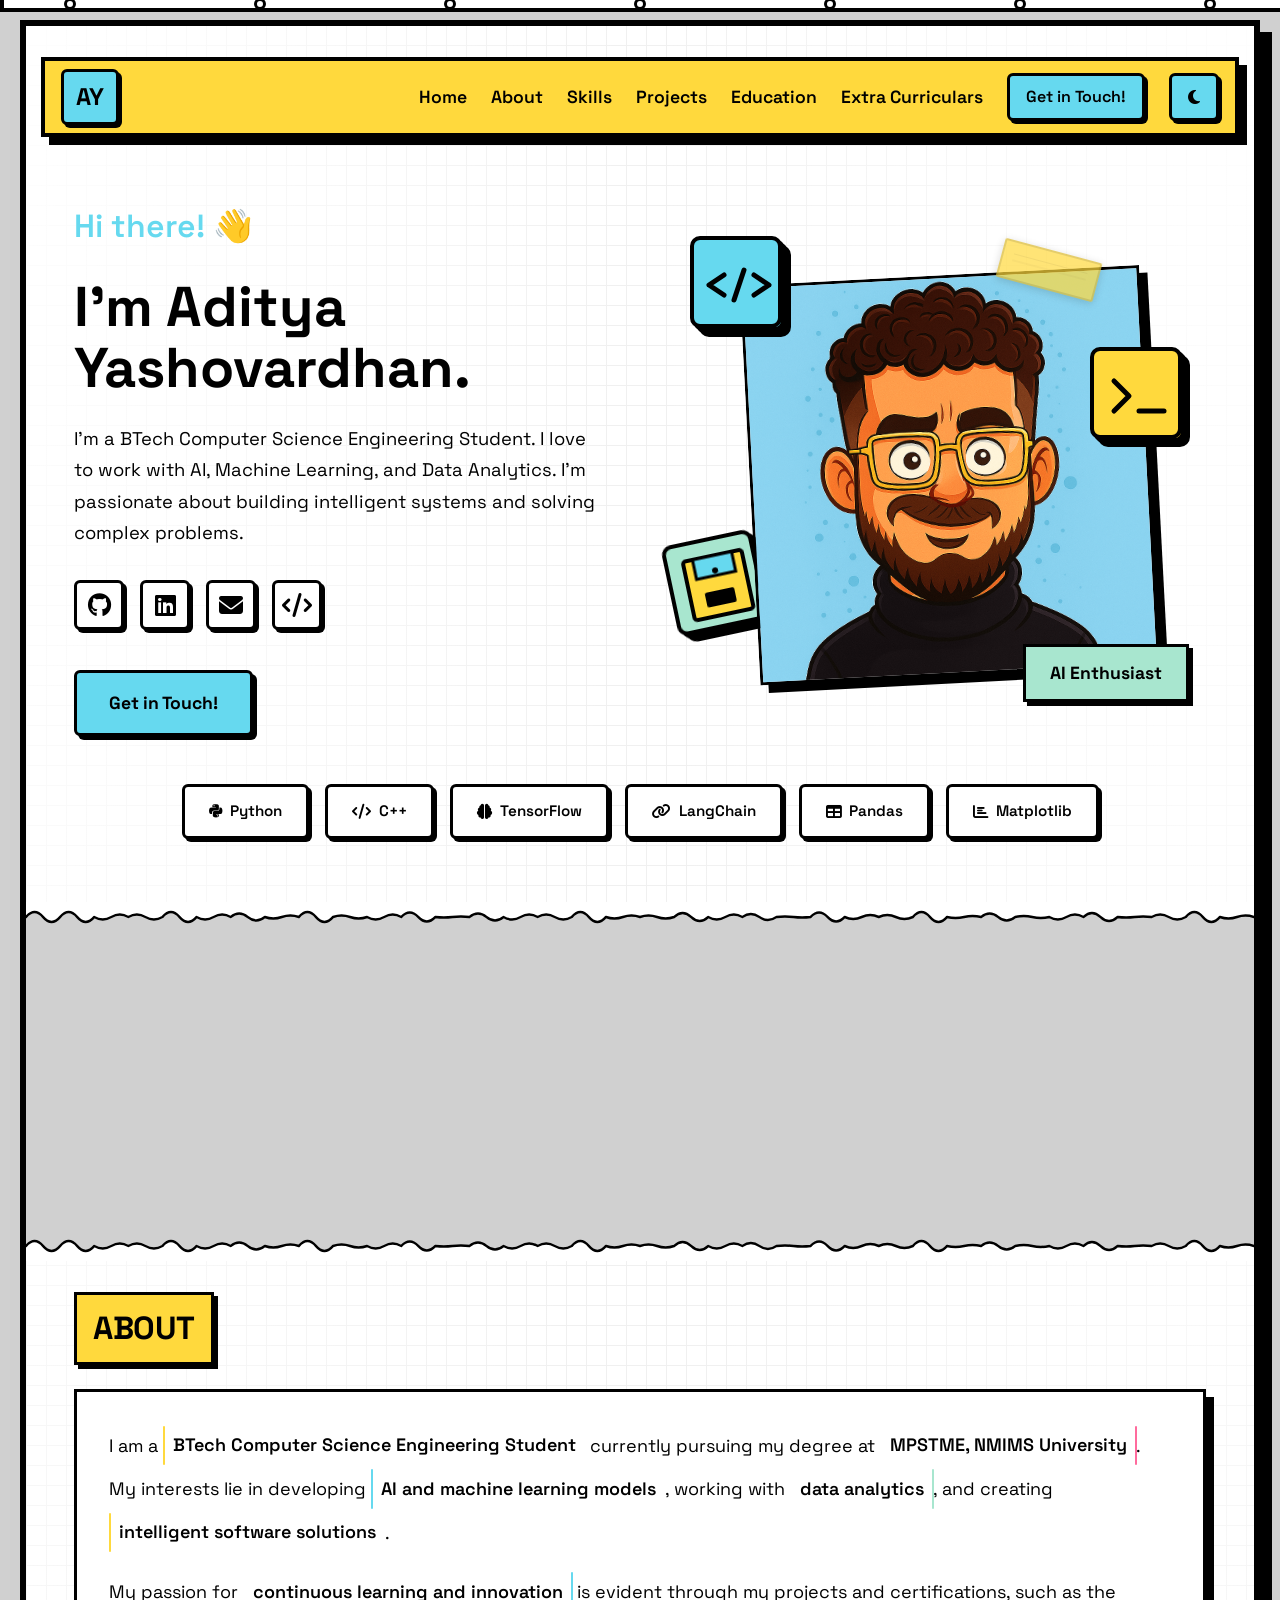
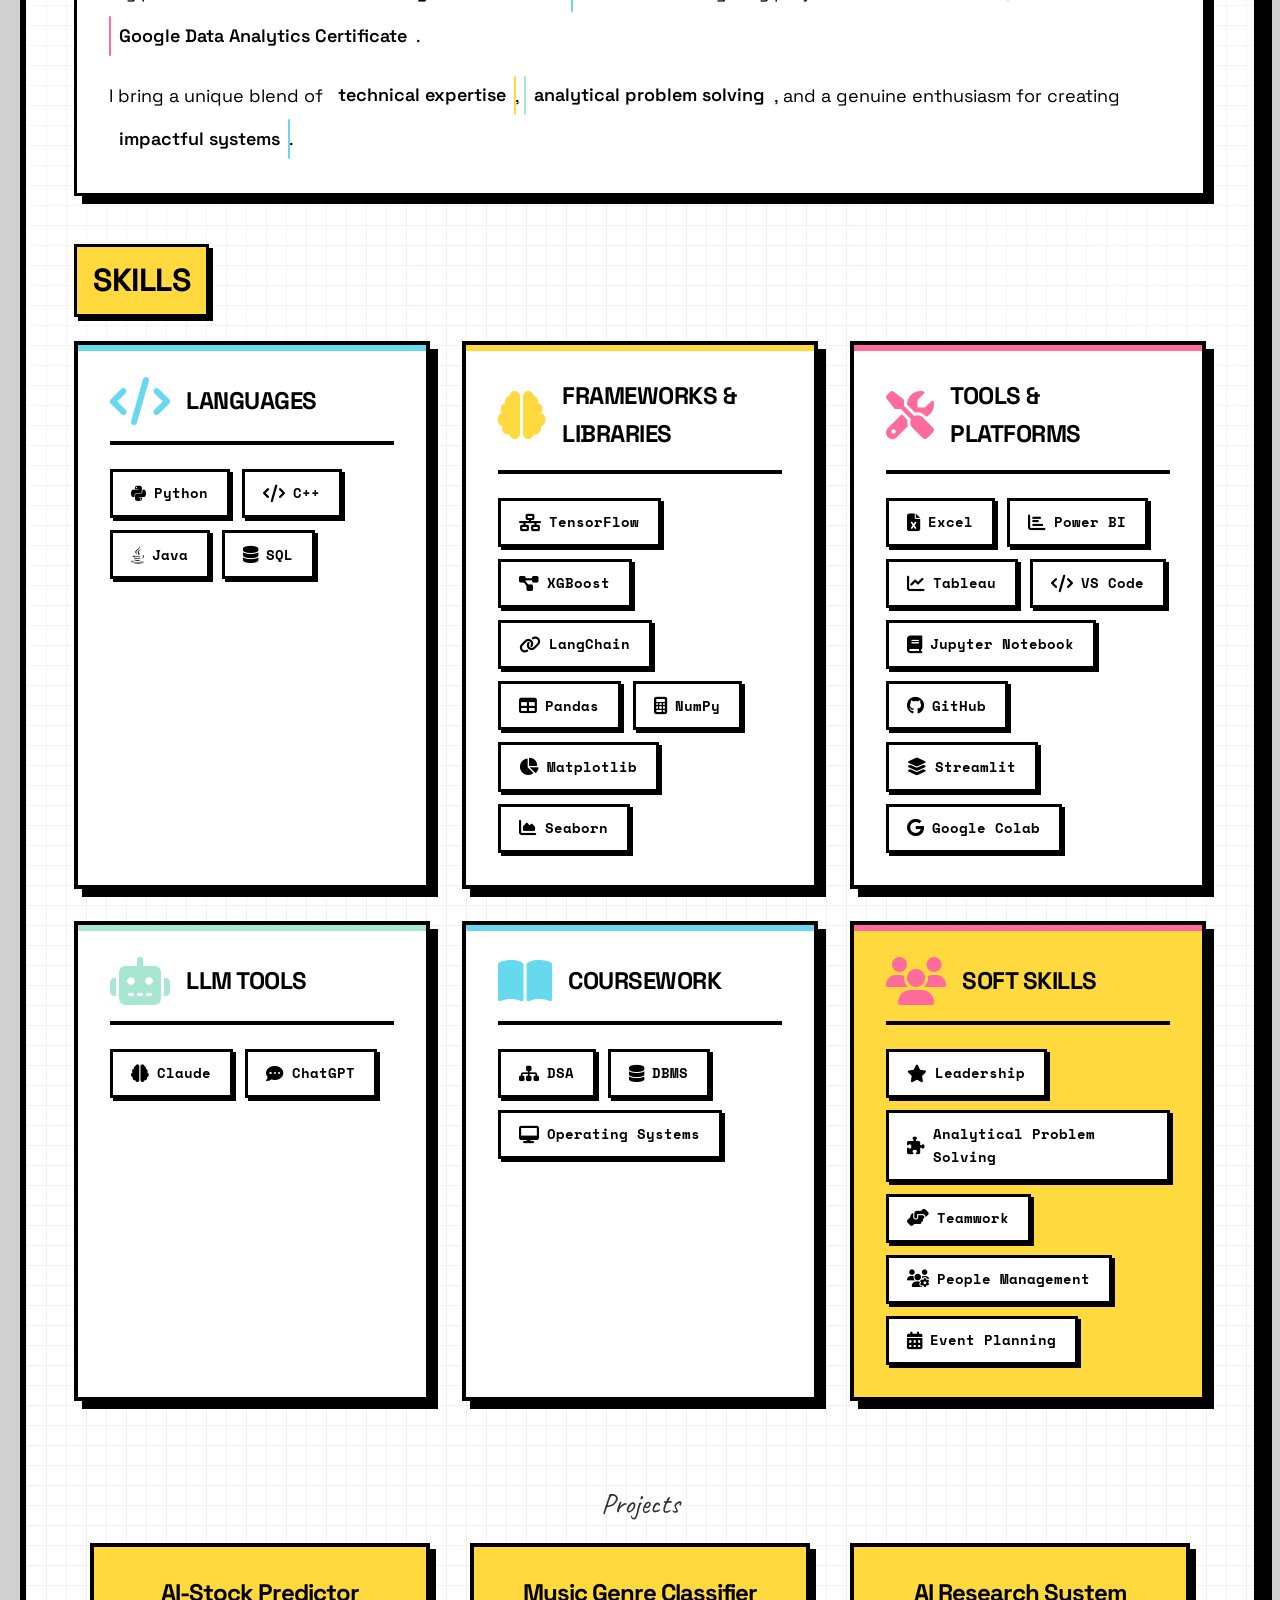
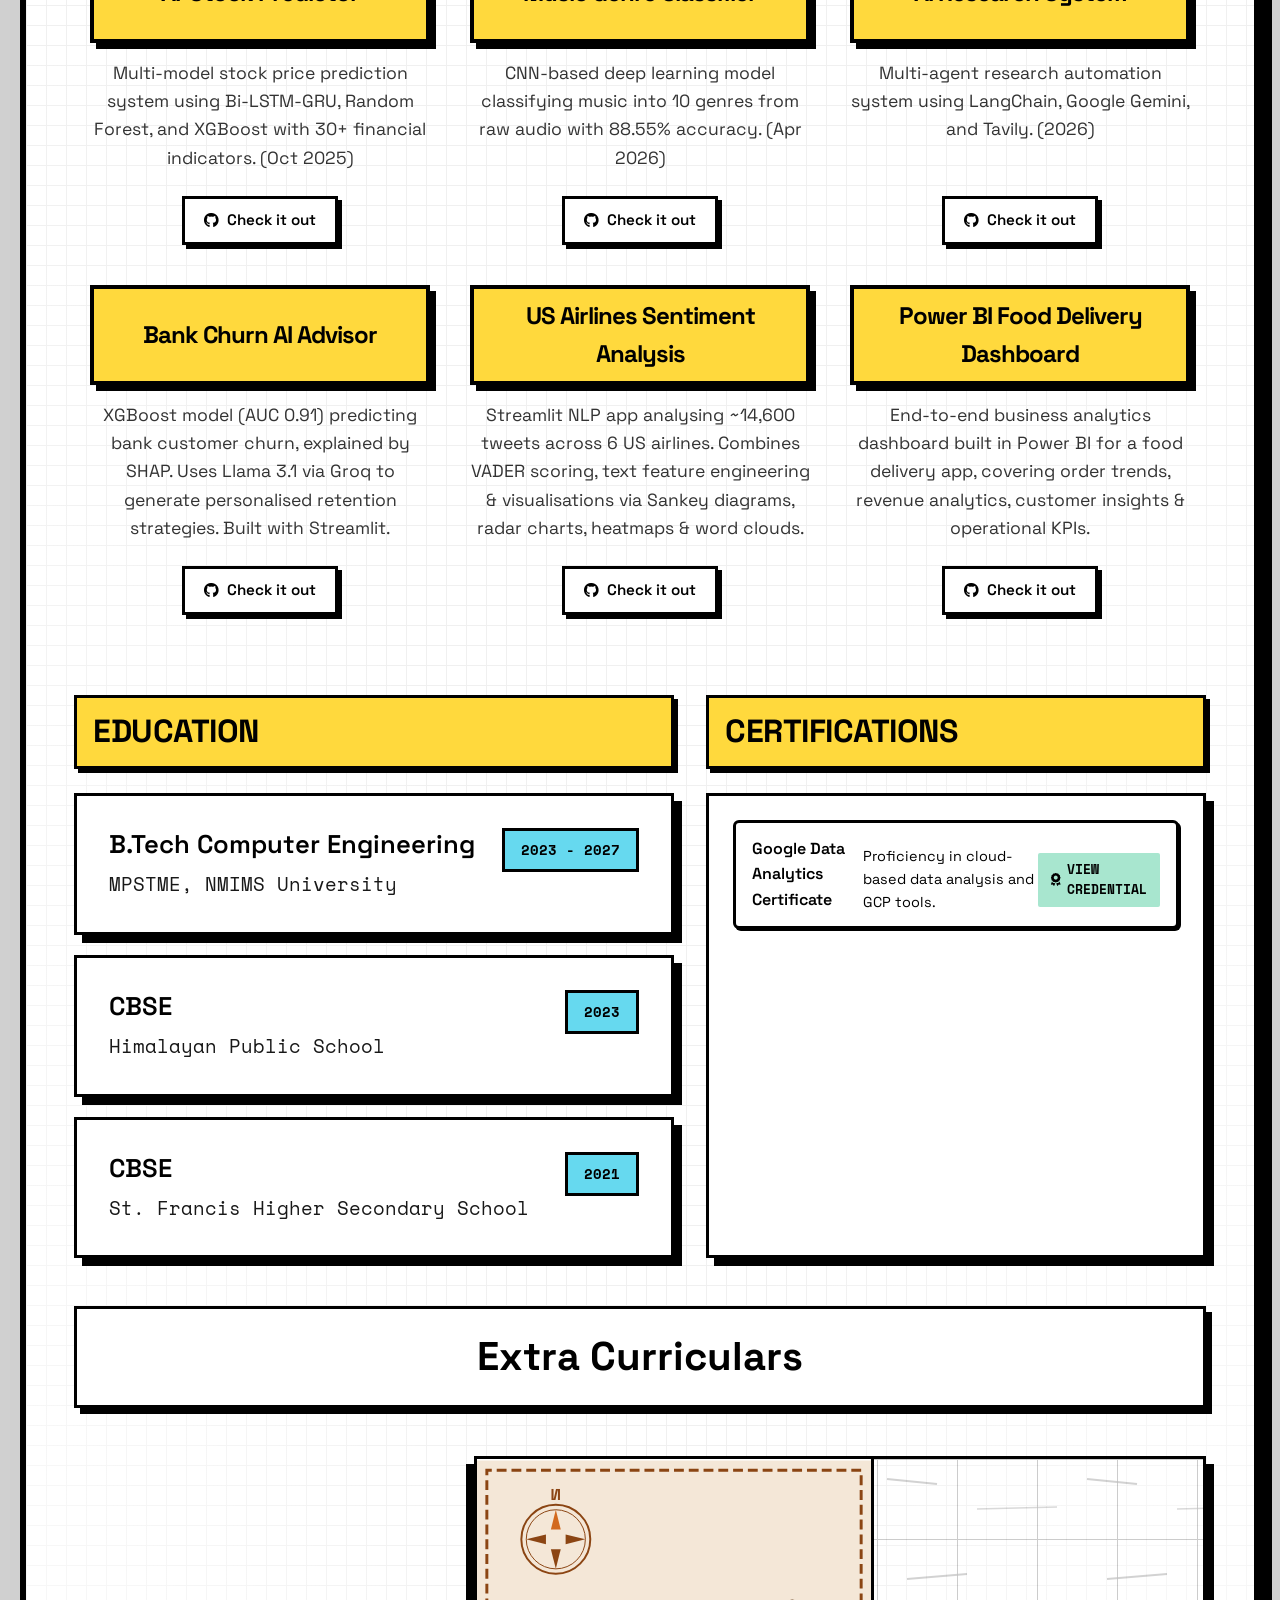
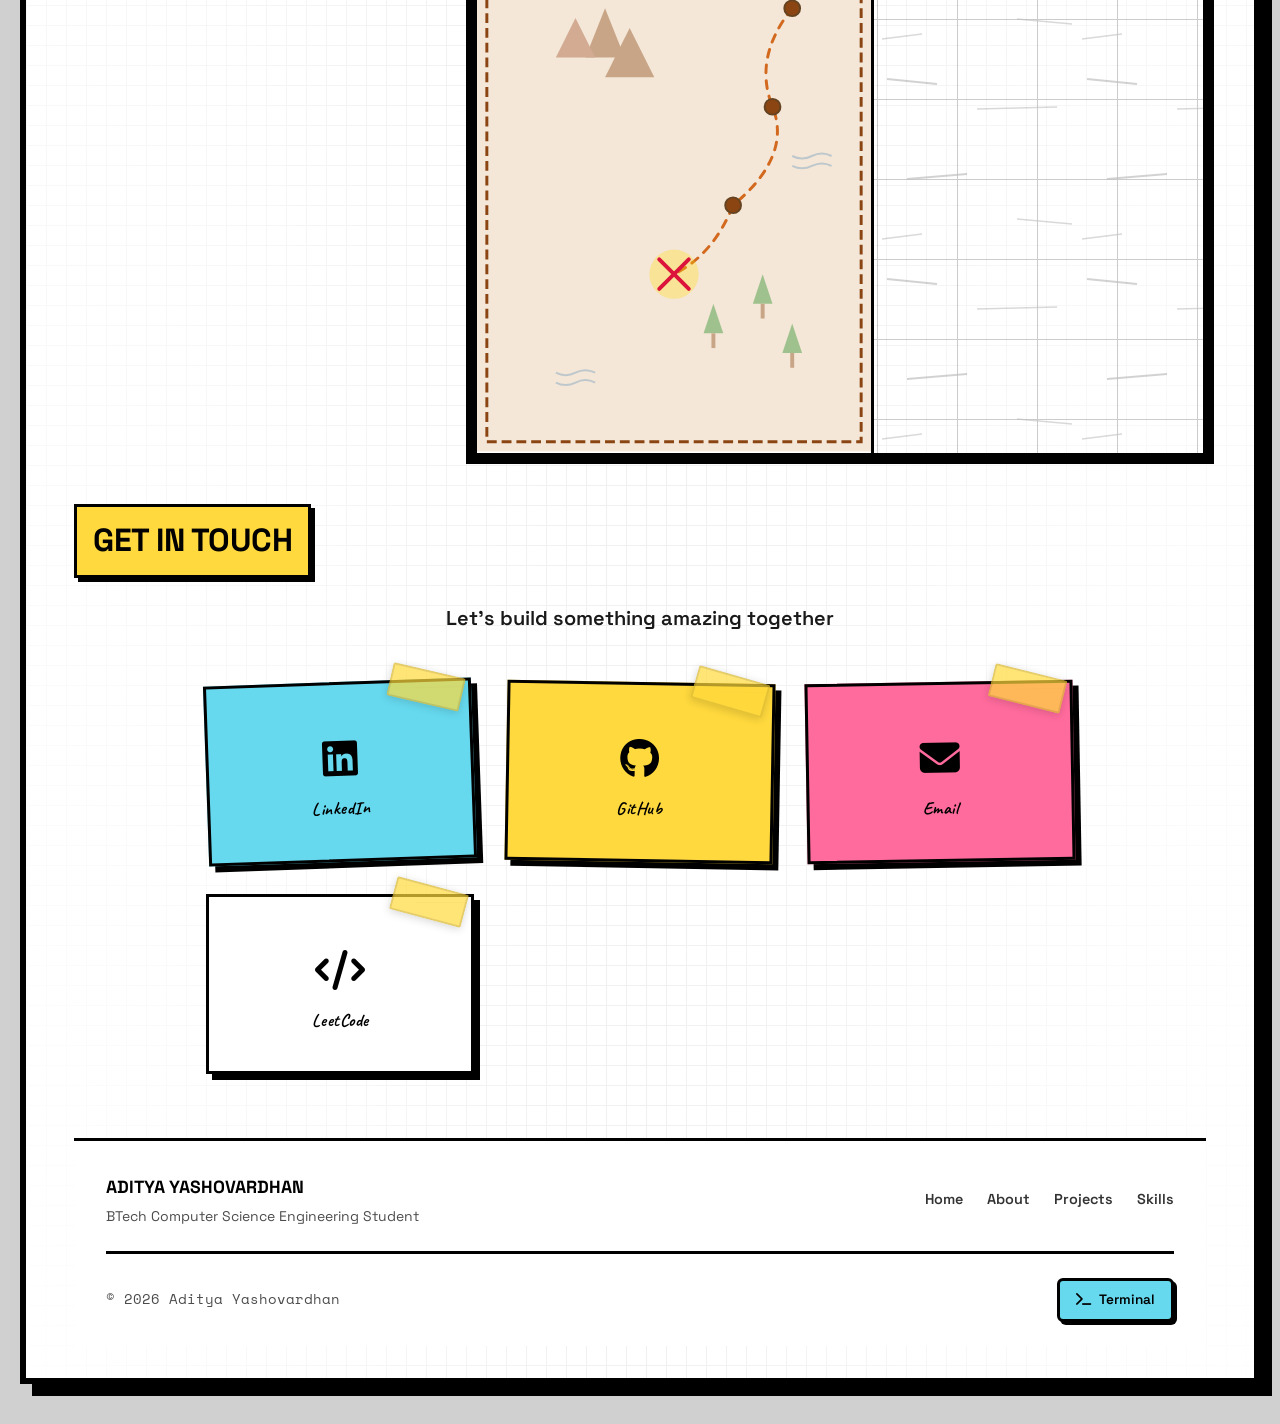
==== commit 22cfef25: "Remove 'Buy me a coffee' section from hero" ====
--- a/index.html
+++ b/index.html
@@ -228,15 +228,6 @@
                     </a>
                 </div>
                 <div class="hero-cta-container">
-                    <div class="coffee-cta-wrapper">
-                        <div class="coffee-arrow">
-                            <span class="coffee-arrow-text">Buy me a coffee</span>
-                            <img src="image/arrow.png" alt="arrow" class="coffee-arrow-img" width="140" height="140">
-                        </div>
-                        <a href="#" target="_blank" class="btn-coffee">
-                            <img src="image/caffe-icon.gif" alt="Coffee" class="coffee-icon-img" width="52" height="52">
-                        </a>
-                    </div>
                     <a href="#contact" class="btn-cta">Get in Touch!</a>
                 </div>
             </div>
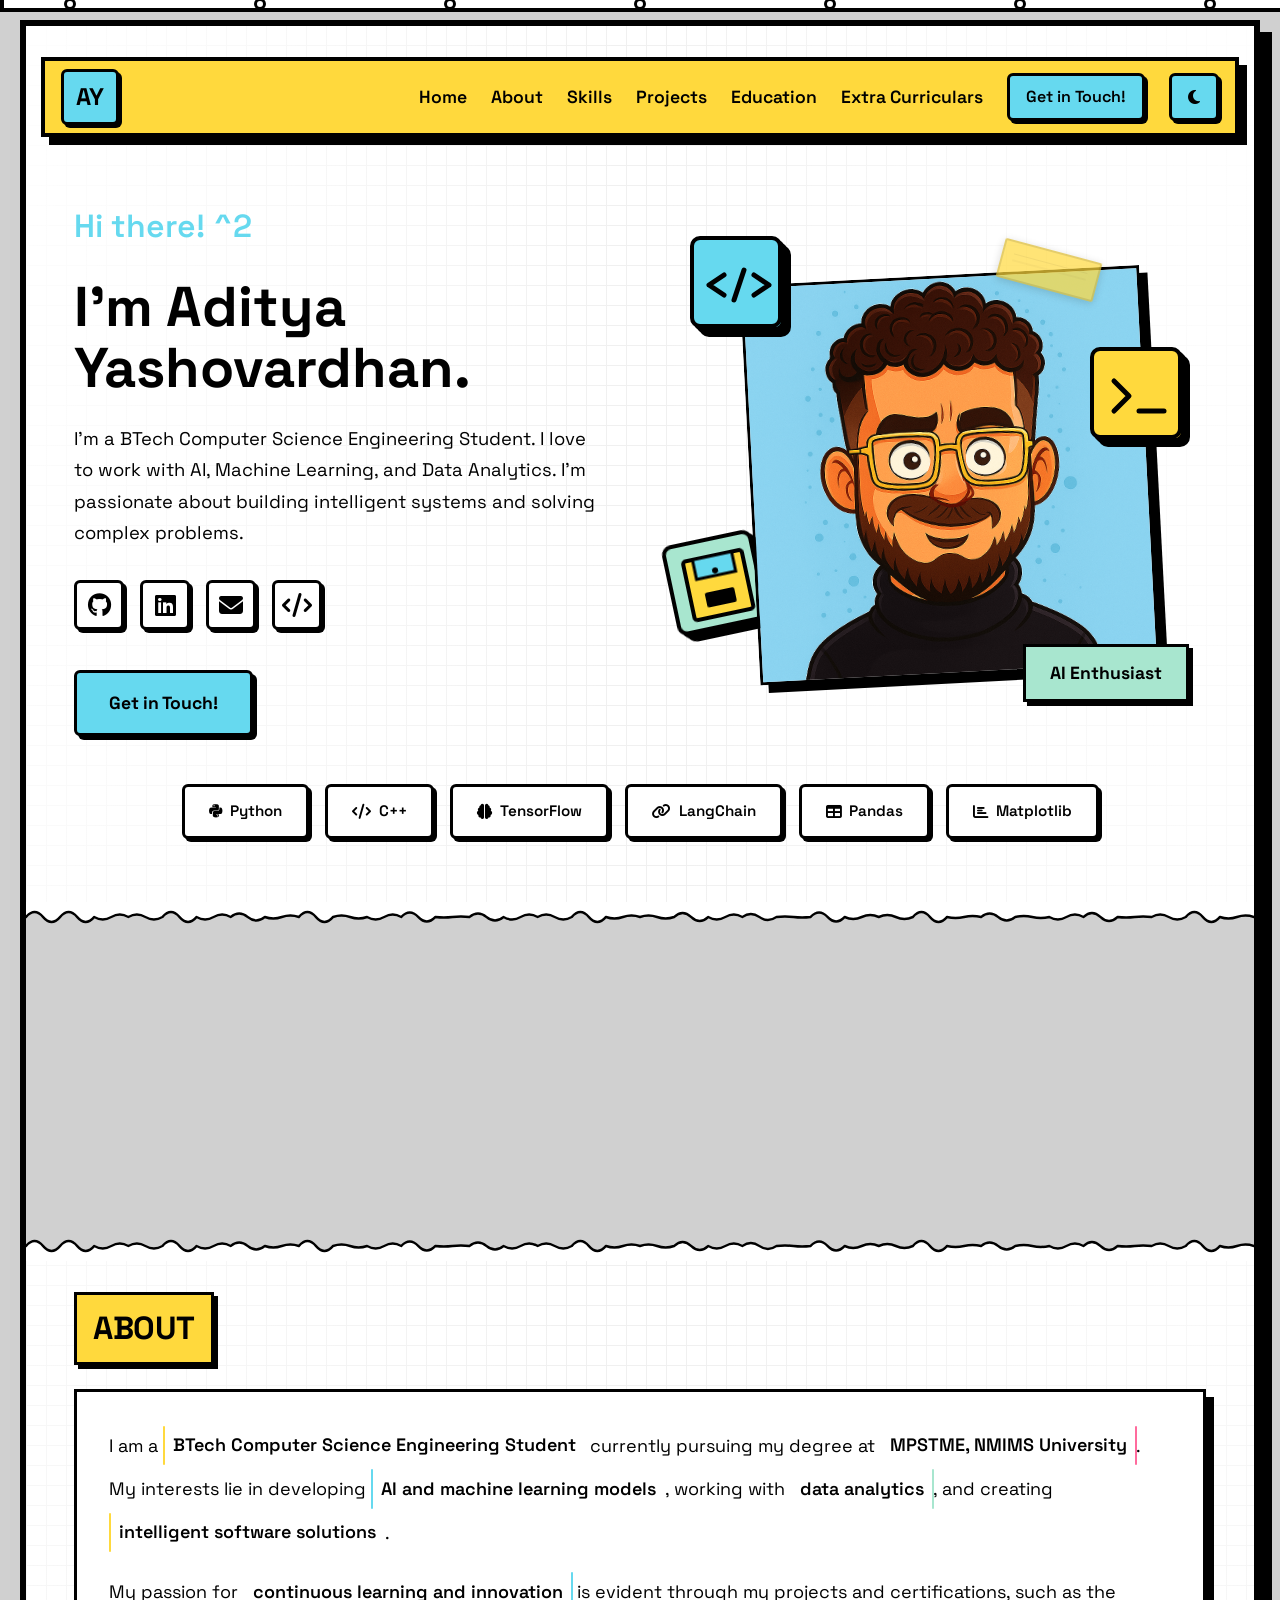
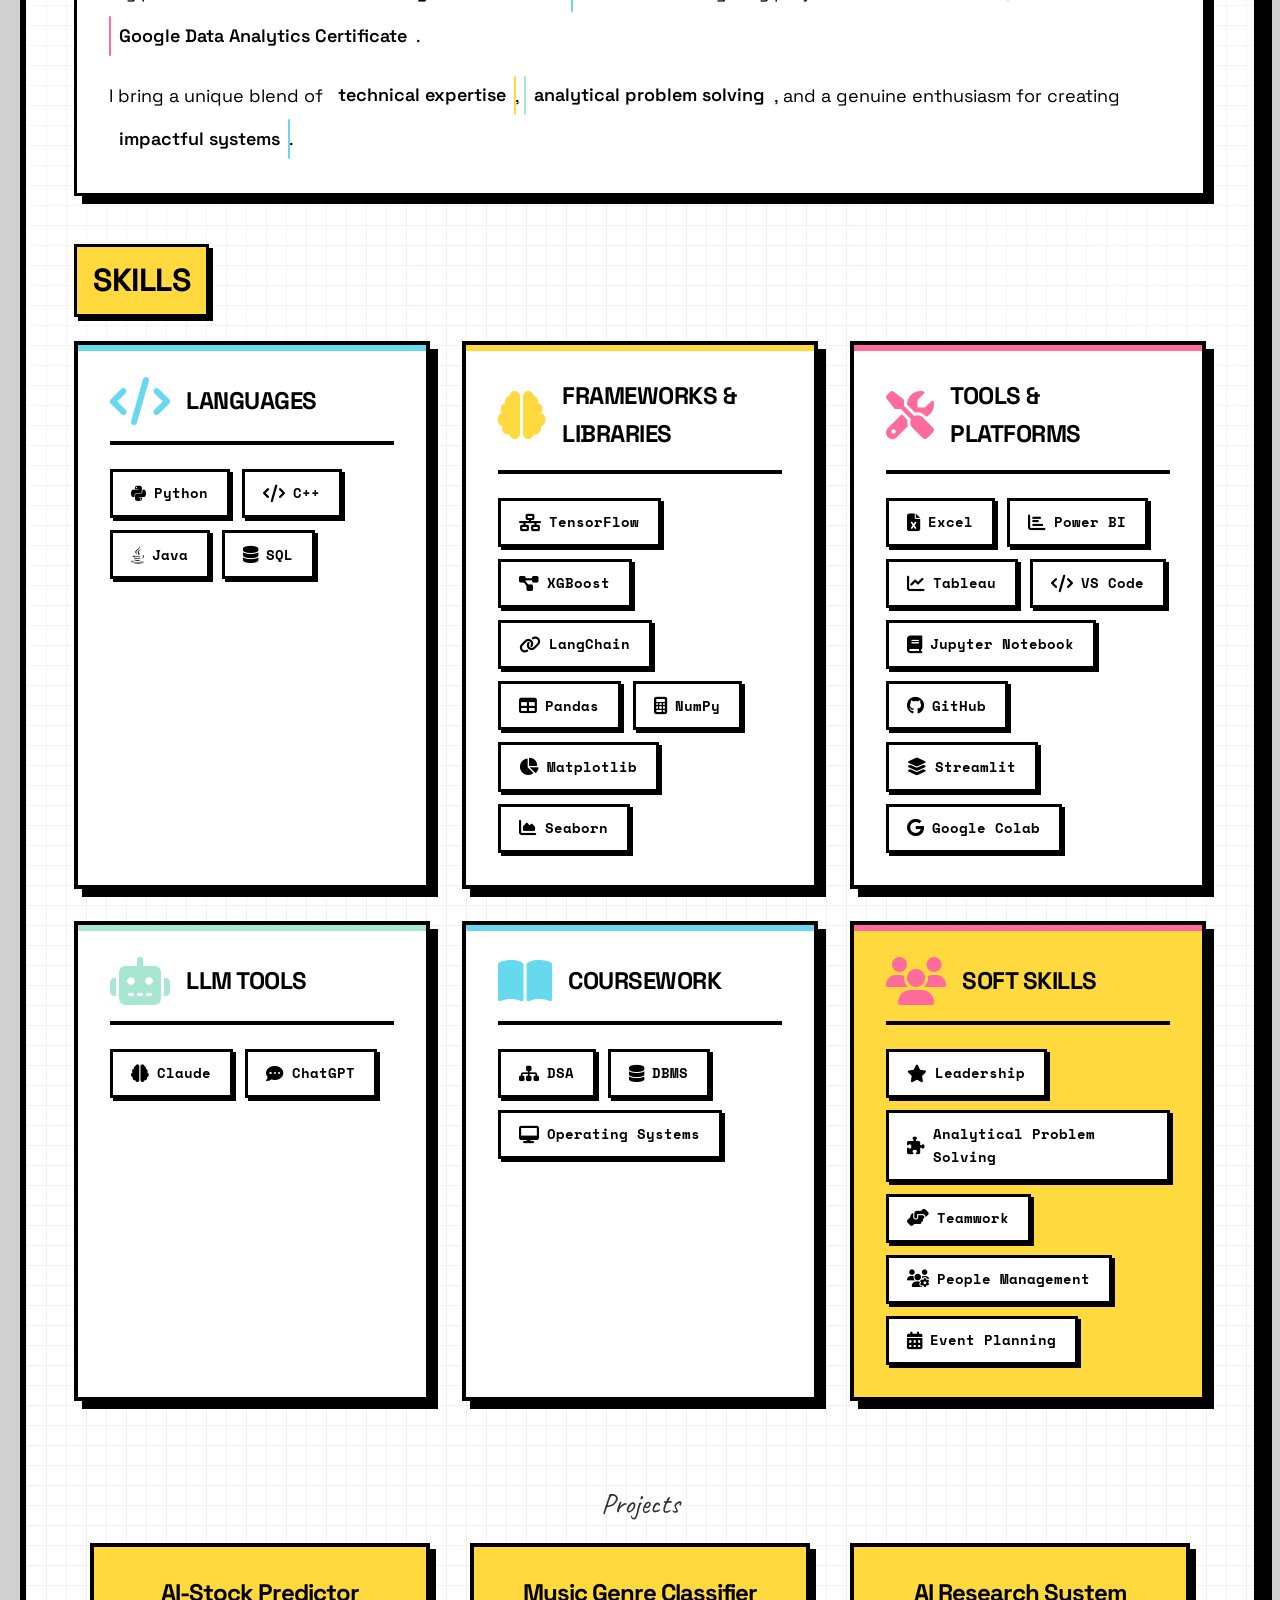
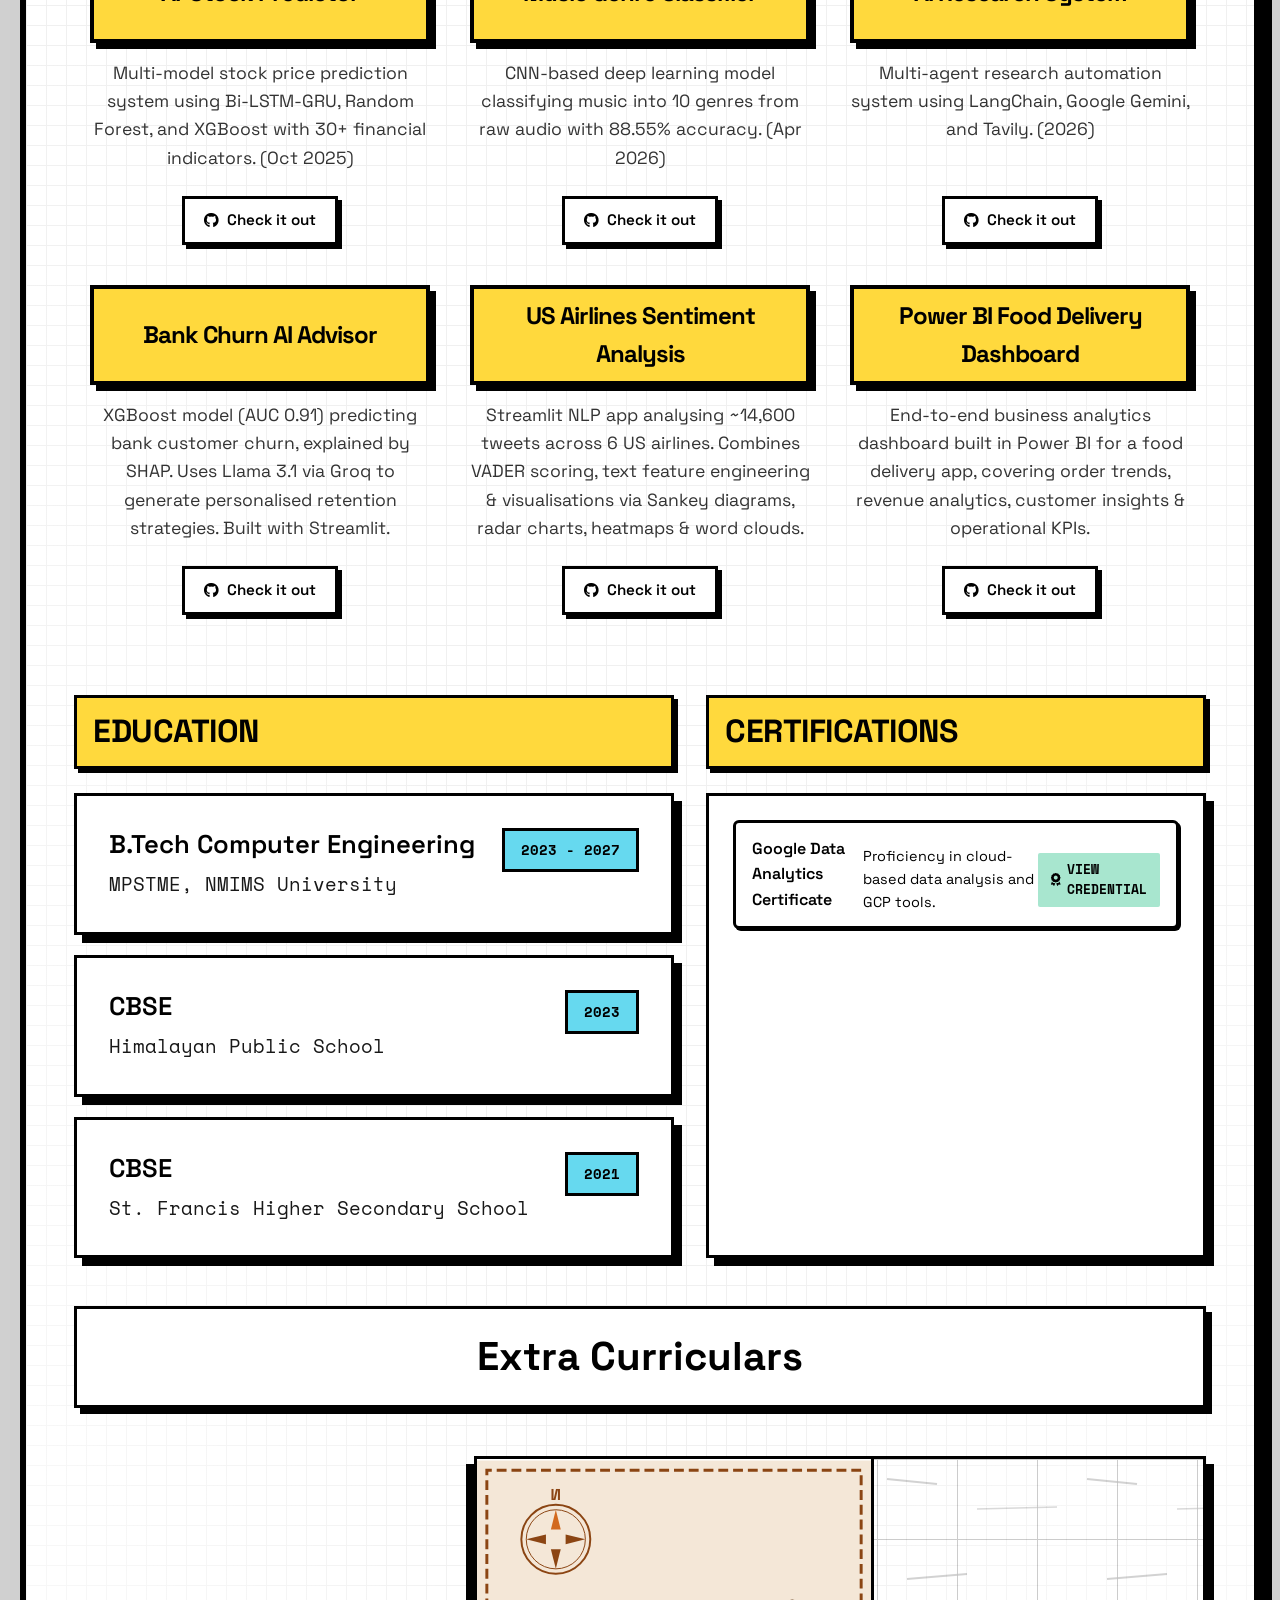
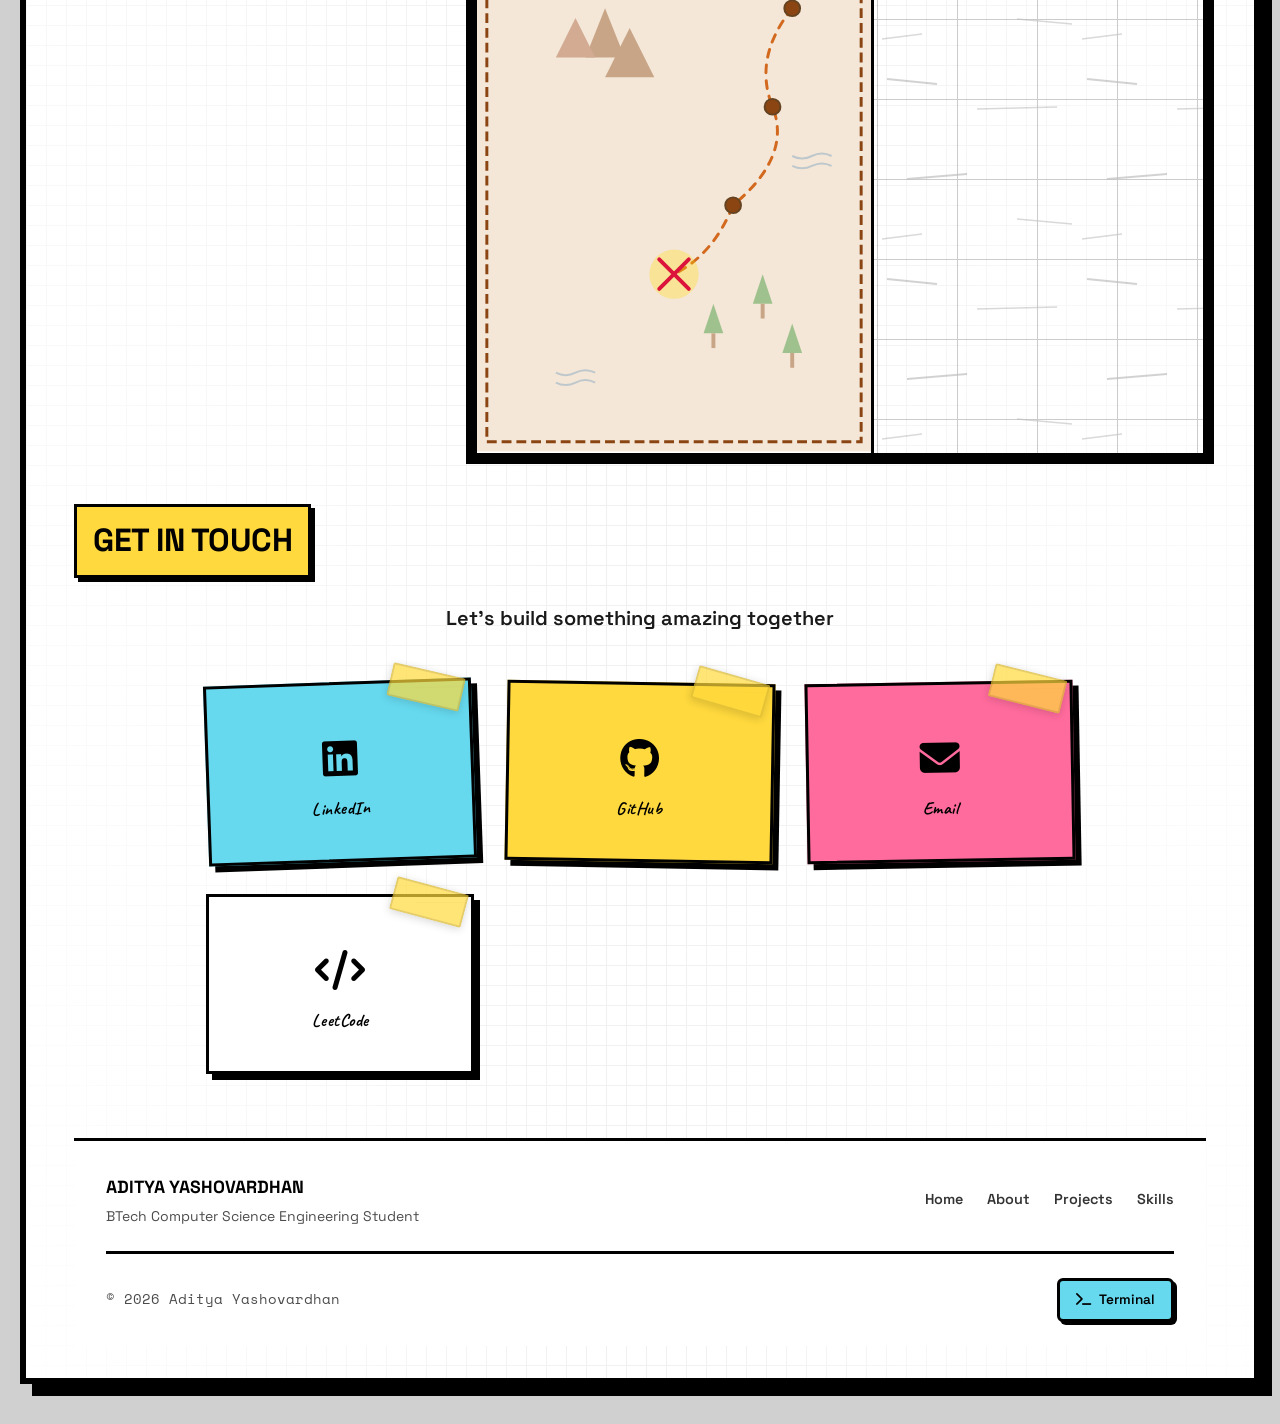
==== commit 59f00e6e: "Fix Extra Curriculars book-flip animation timing" ====
--- a/index.html
+++ b/index.html
@@ -973,7 +973,7 @@
         const journeyTimelineData = {
             hasStarted: false,
             startScroll: 0,
-            pageRange: 200
+            pageRange: 300
         };
 
         function updateJourneyTimeline() {
@@ -987,7 +987,7 @@
             const rect = journeyTimeline.getBoundingClientRect();
             const elementTop = rect.top + scrollY;
 
-            const triggerPoint = scrollY + windowHeight * 0.5;
+            const triggerPoint = scrollY + windowHeight * 0.85;
 
             if (!journeyTimelineData.hasStarted && triggerPoint >= elementTop) {
                 journeyTimelineData.hasStarted = true;
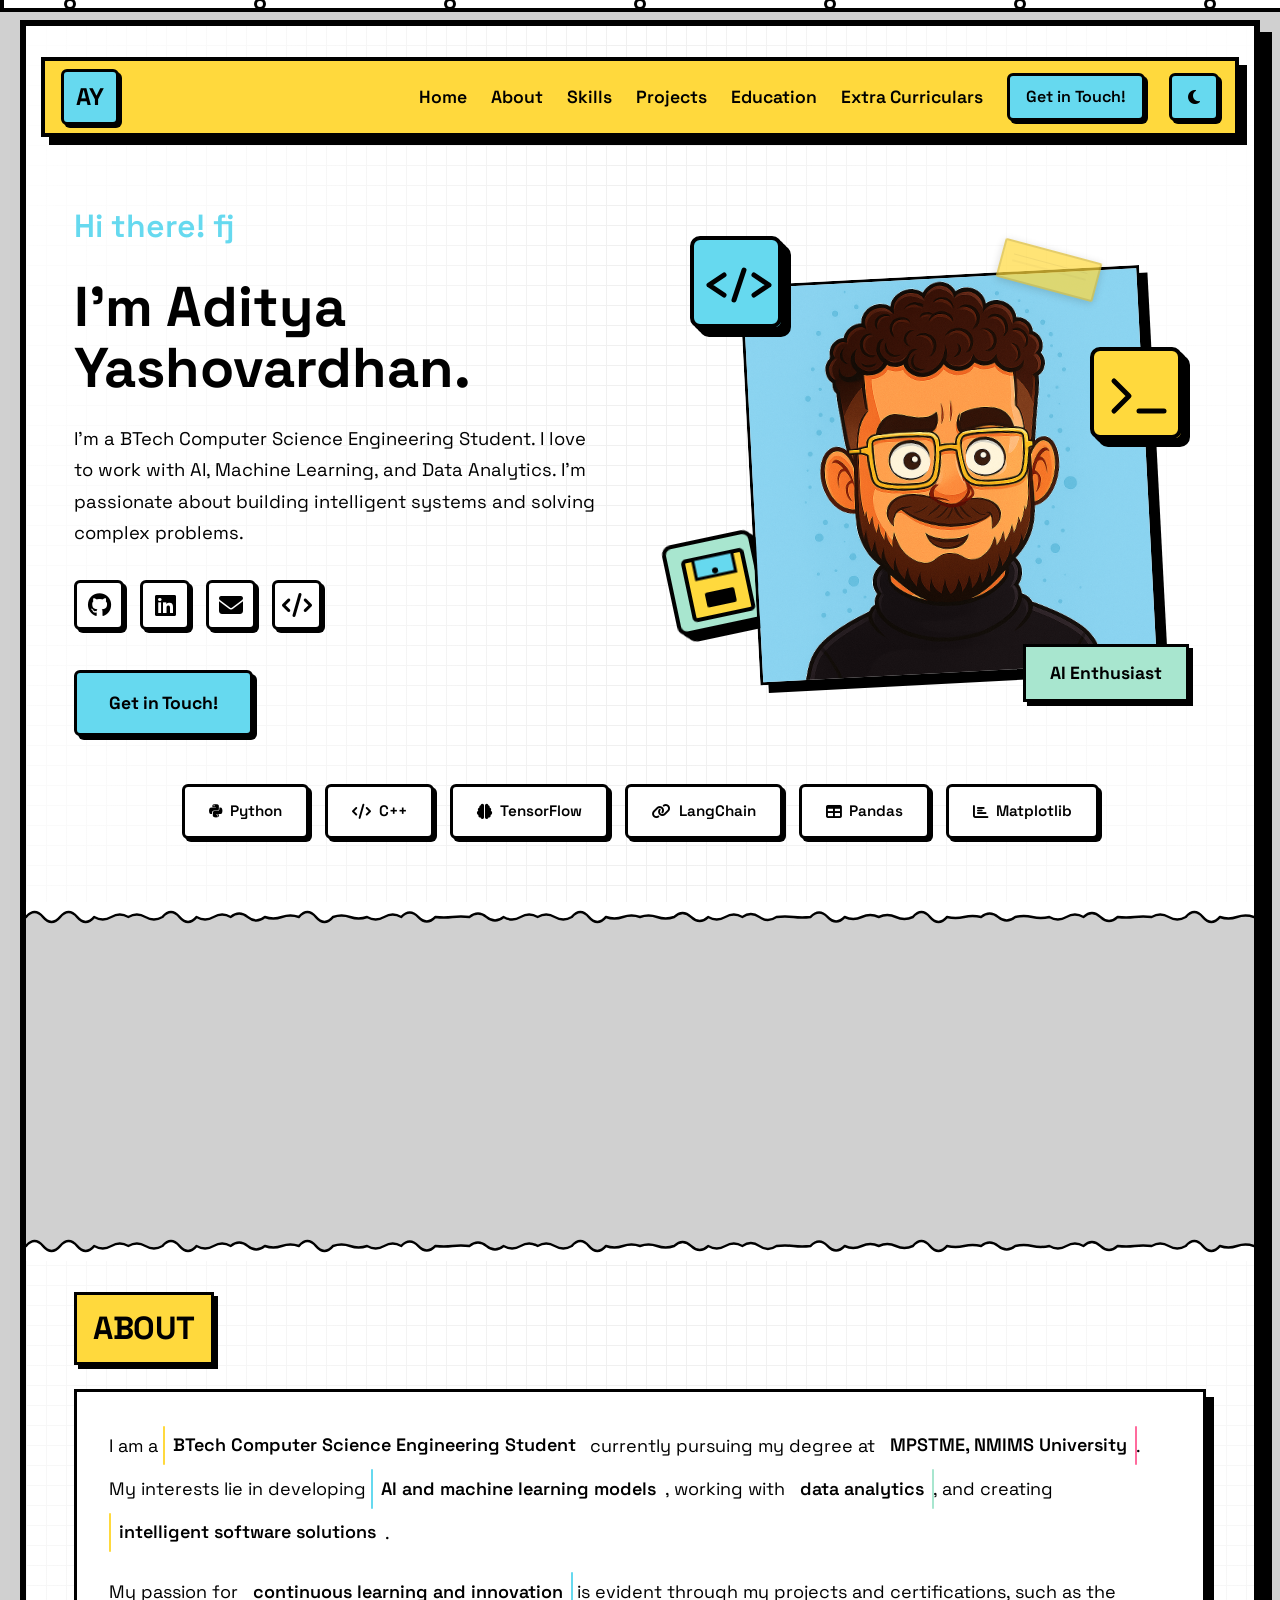
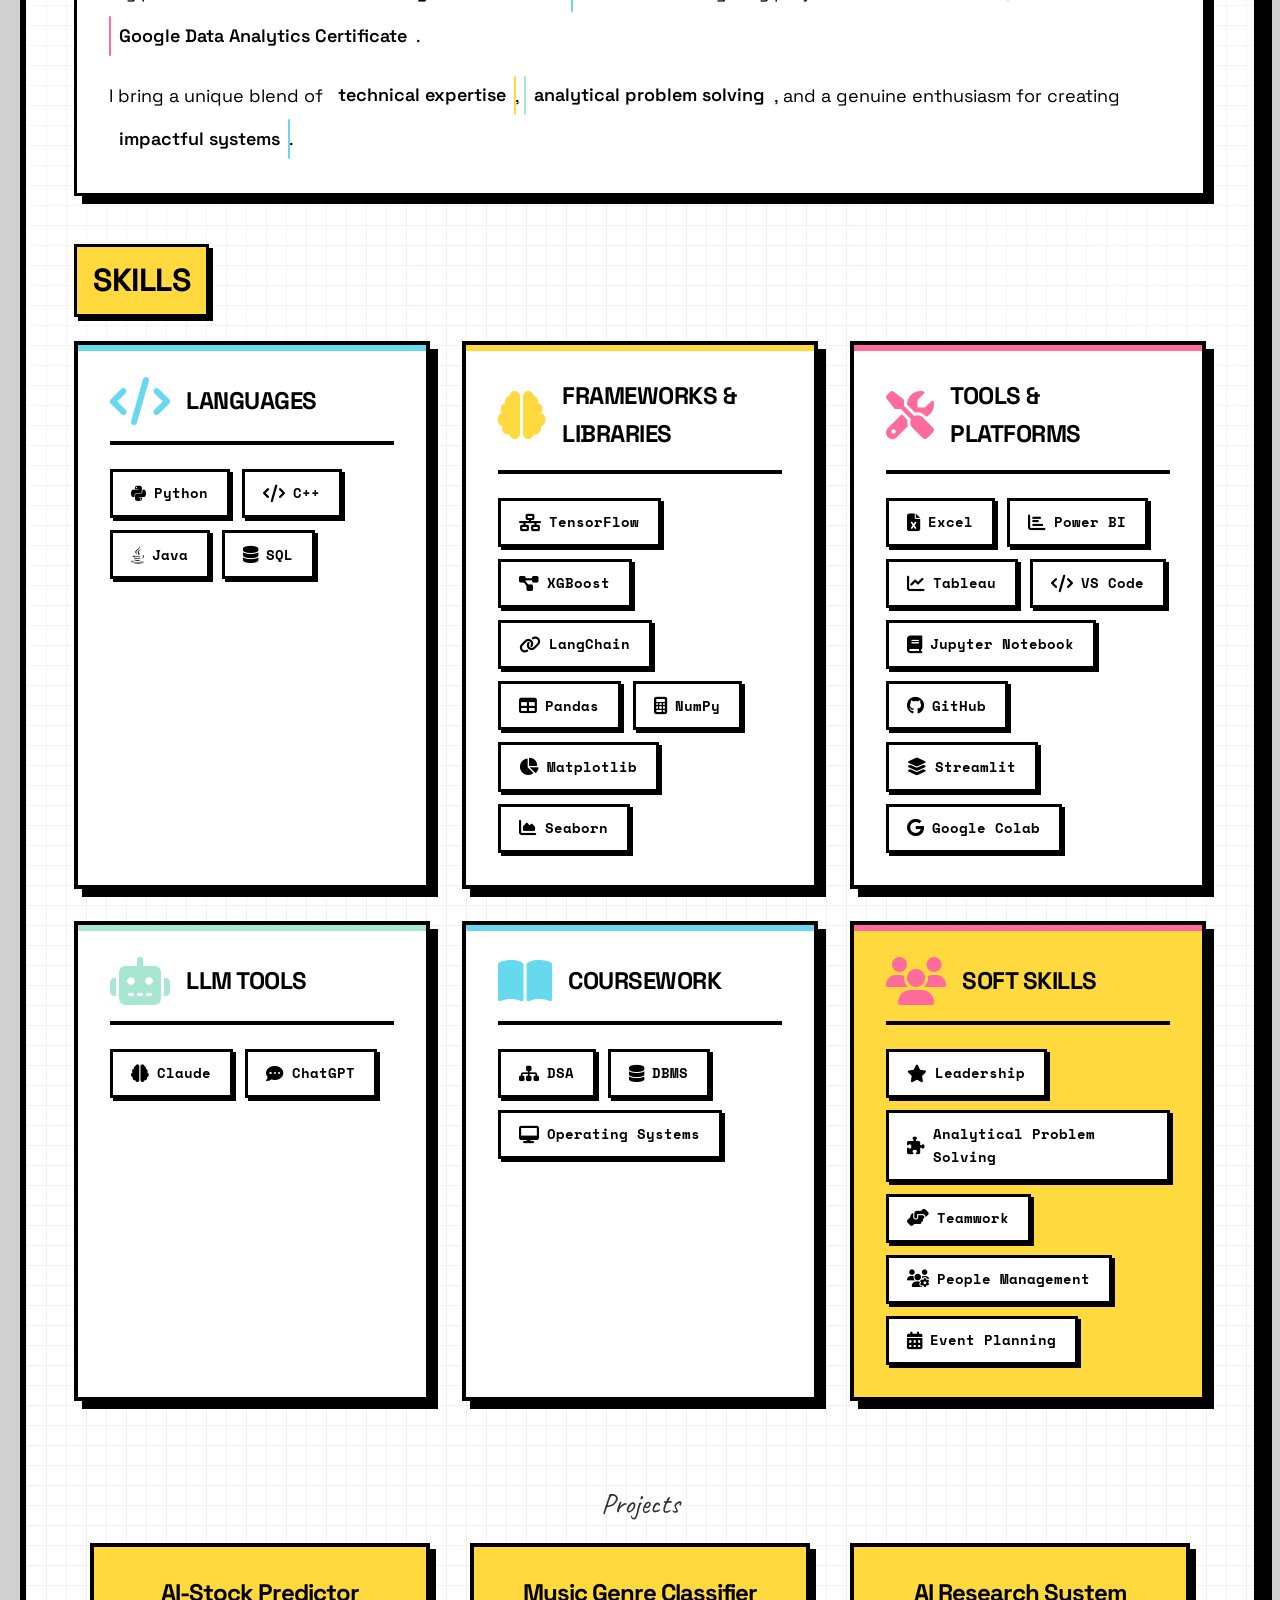
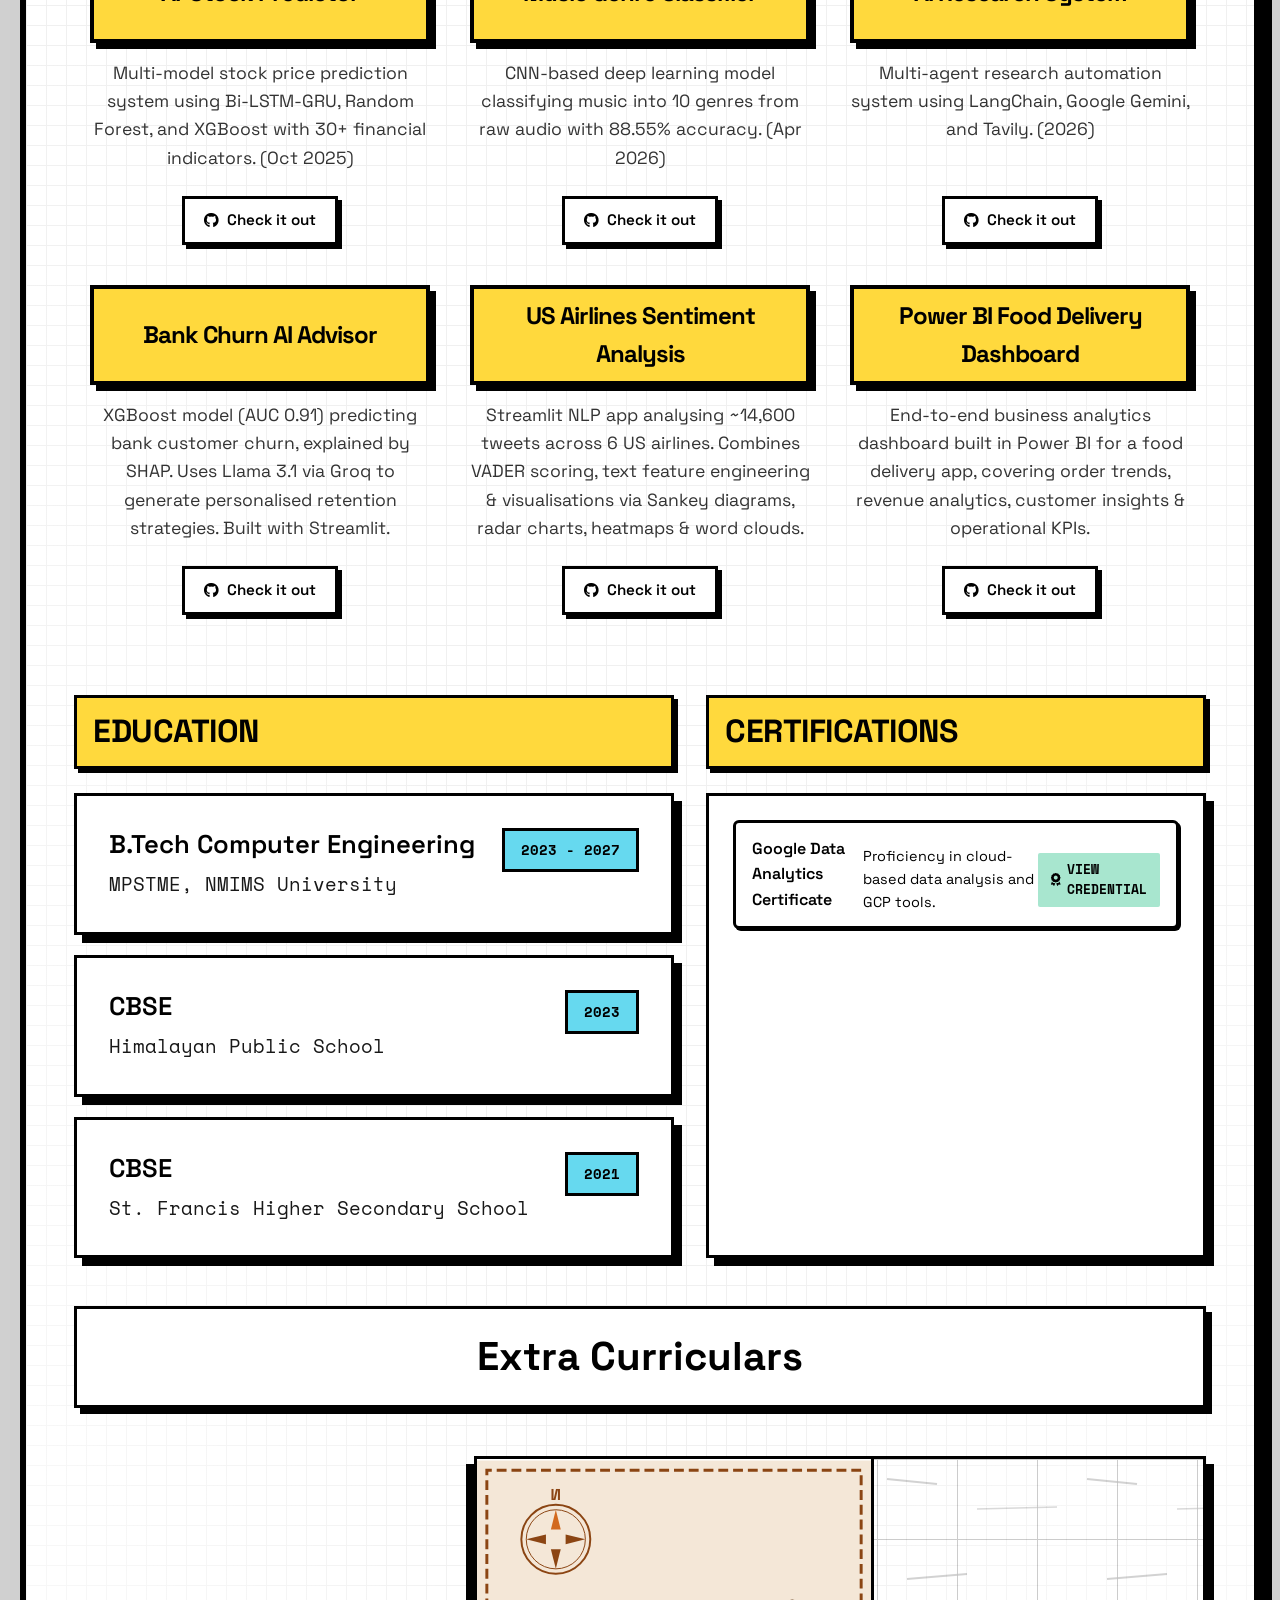
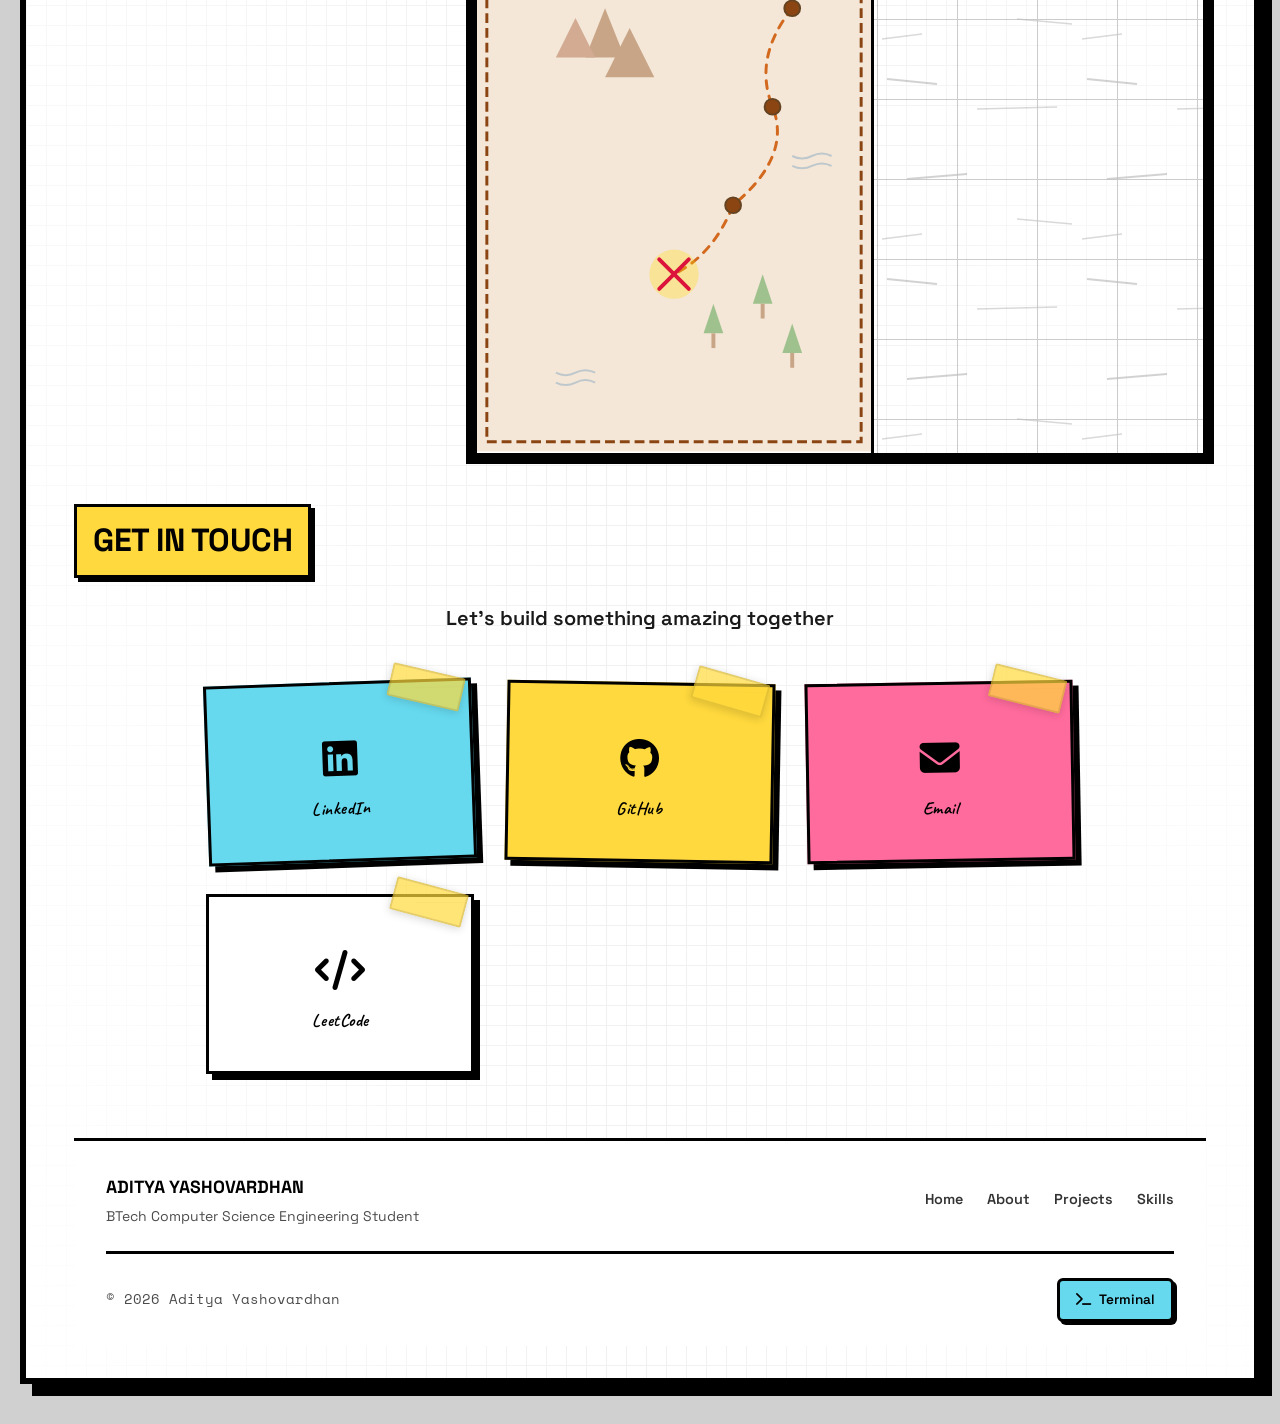
==== commit e518c968: "Update project links with actual GitHub repositories" ====
--- a/index.html
+++ b/index.html
@@ -419,25 +419,25 @@
                 <p class="creator-label">Projects</p>
                 <div class="creator-projects-grid">
                     <div class="creator-item">
-                        <a href="#" class="creator-project">
+                        <a href="https://github.com/Adityya21/AI-Stock-Price-Predictor" target="_blank" class="creator-project">
                             <span class="creator-name" style="font-size: 1.5rem;">AI-Stock Predictor</span>
                         </a>
                         <p class="creator-tagline">Multi-model stock price prediction system using Bi-LSTM-GRU, Random Forest, and XGBoost with 30+ financial indicators. (Oct 2025)</p>
-                        <a href="[add your GitHub link here]" target="_blank" class="creator-github"><i class="fab fa-github"></i> Check it out</a>
+                        <a href="https://github.com/Adityya21/AI-Stock-Price-Predictor" target="_blank" class="creator-github"><i class="fab fa-github"></i> Check it out</a>
                     </div>
                     <div class="creator-item">
-                        <a href="#" class="creator-project">
+                        <a href="https://github.com/Adityya21/Genre-Music-Classification" target="_blank" class="creator-project">
                             <span class="creator-name" style="font-size: 1.5rem;">Music Genre Classifier</span>
                         </a>
                         <p class="creator-tagline">CNN-based deep learning model classifying music into 10 genres from raw audio with 88.55% accuracy. (Apr 2026)</p>
-                        <a href="[add your GitHub link here]" target="_blank" class="creator-github"><i class="fab fa-github"></i> Check it out</a>
+                        <a href="https://github.com/Adityya21/Genre-Music-Classification" target="_blank" class="creator-github"><i class="fab fa-github"></i> Check it out</a>
                     </div>
                     <div class="creator-item">
-                        <a href="#" class="creator-project">
+                        <a href="https://github.com/Adityya21/Multi-Agent-AI-Research-System" target="_blank" class="creator-project">
                             <span class="creator-name" style="font-size: 1.5rem;">AI Research System</span>
                         </a>
                         <p class="creator-tagline">Multi-agent research automation system using LangChain, Google Gemini, and Tavily. (2026)</p>
-                        <a href="[add your GitHub link here]" target="_blank" class="creator-github"><i class="fab fa-github"></i> Check it out</a>
+                        <a href="https://github.com/Adityya21/Multi-Agent-AI-Research-System" target="_blank" class="creator-github"><i class="fab fa-github"></i> Check it out</a>
                     </div>
                     <div class="creator-item">
                         <a href="https://github.com/Adityya21/Bank-Churn-AI-Advisor" target="_blank" class="creator-project">
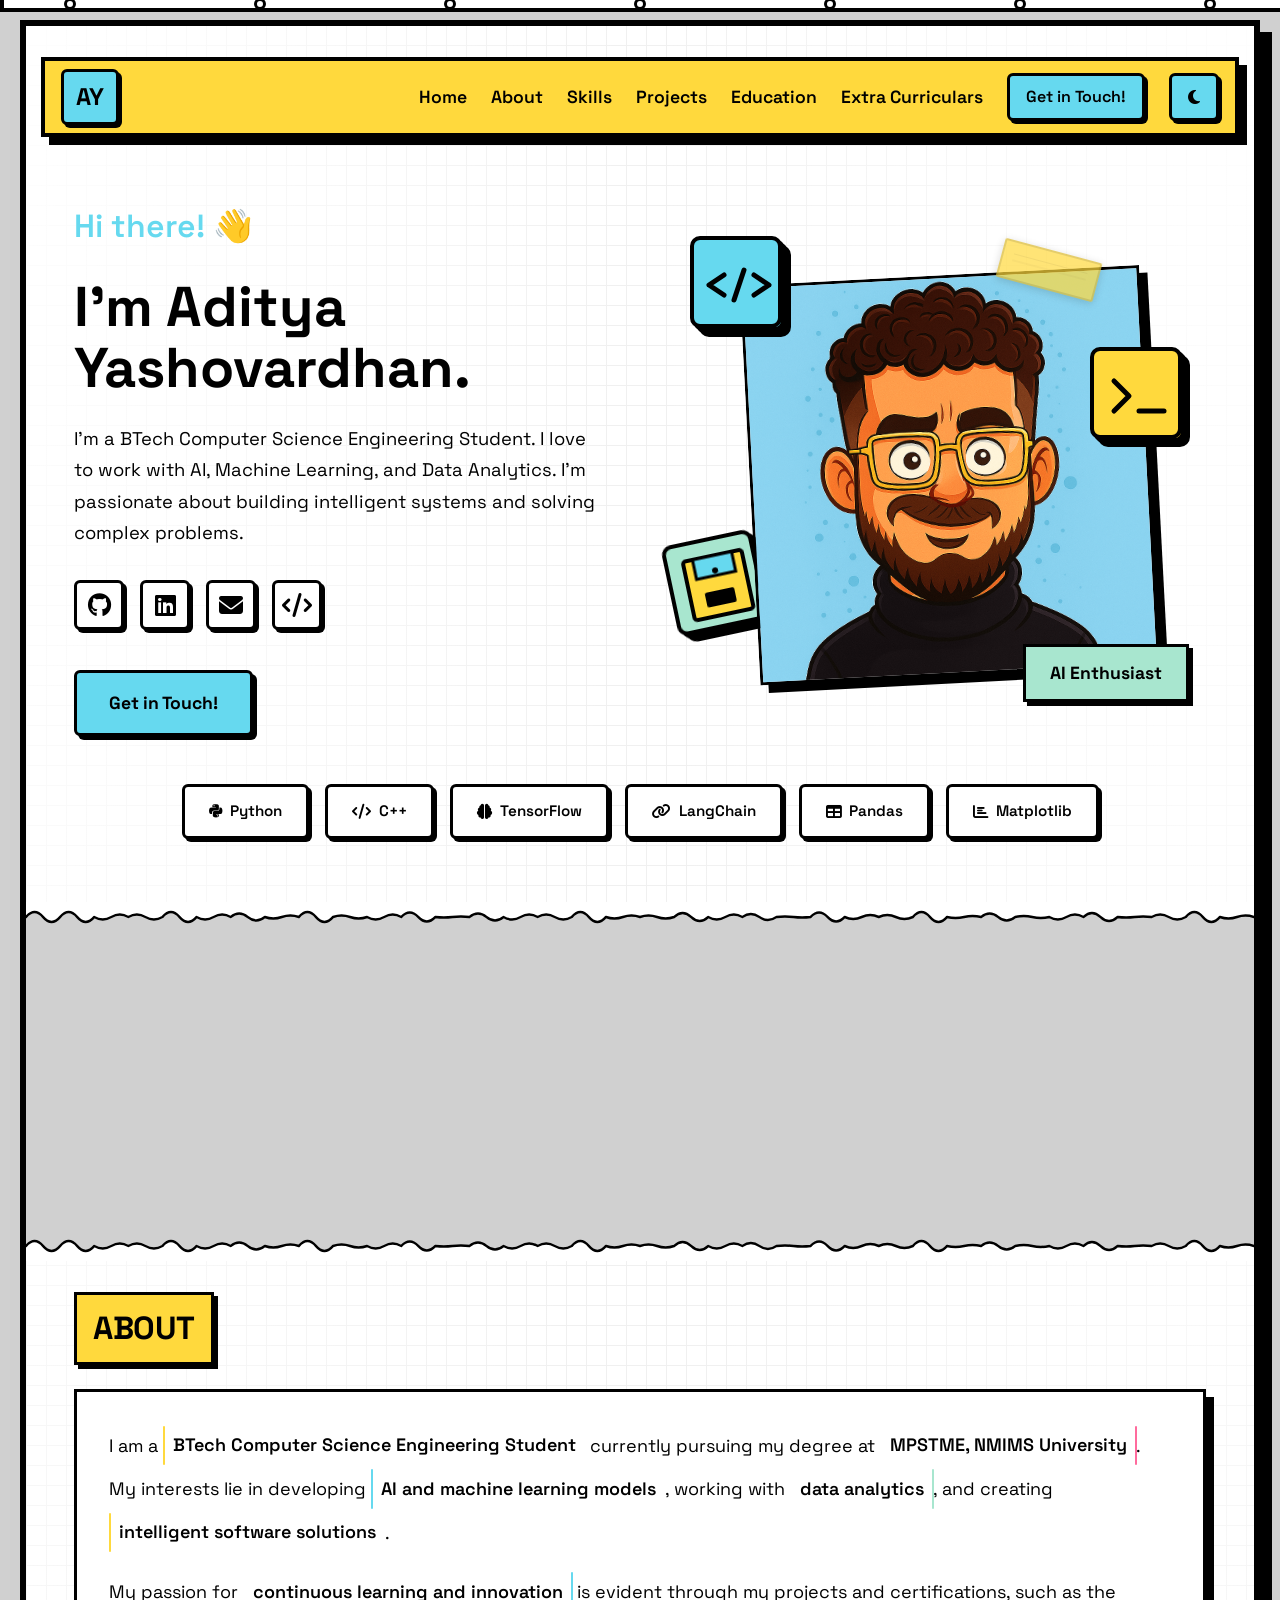
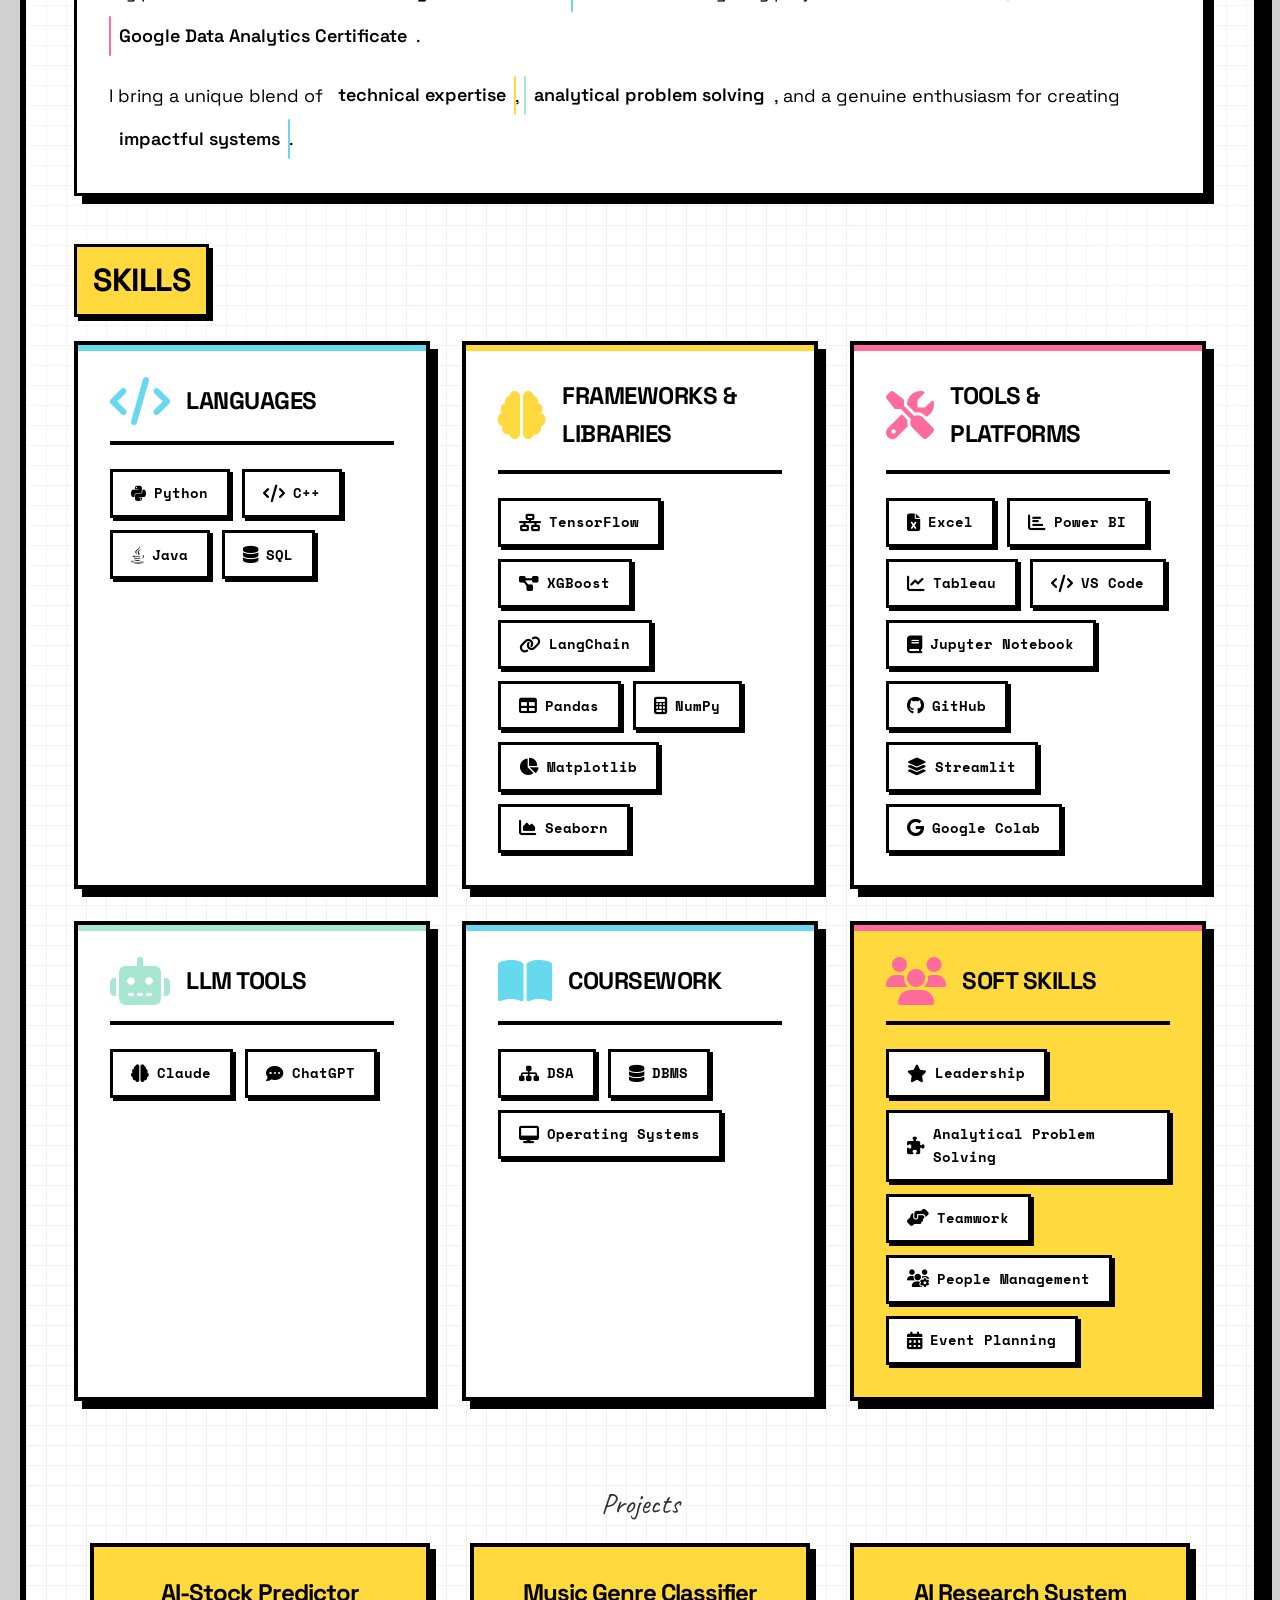
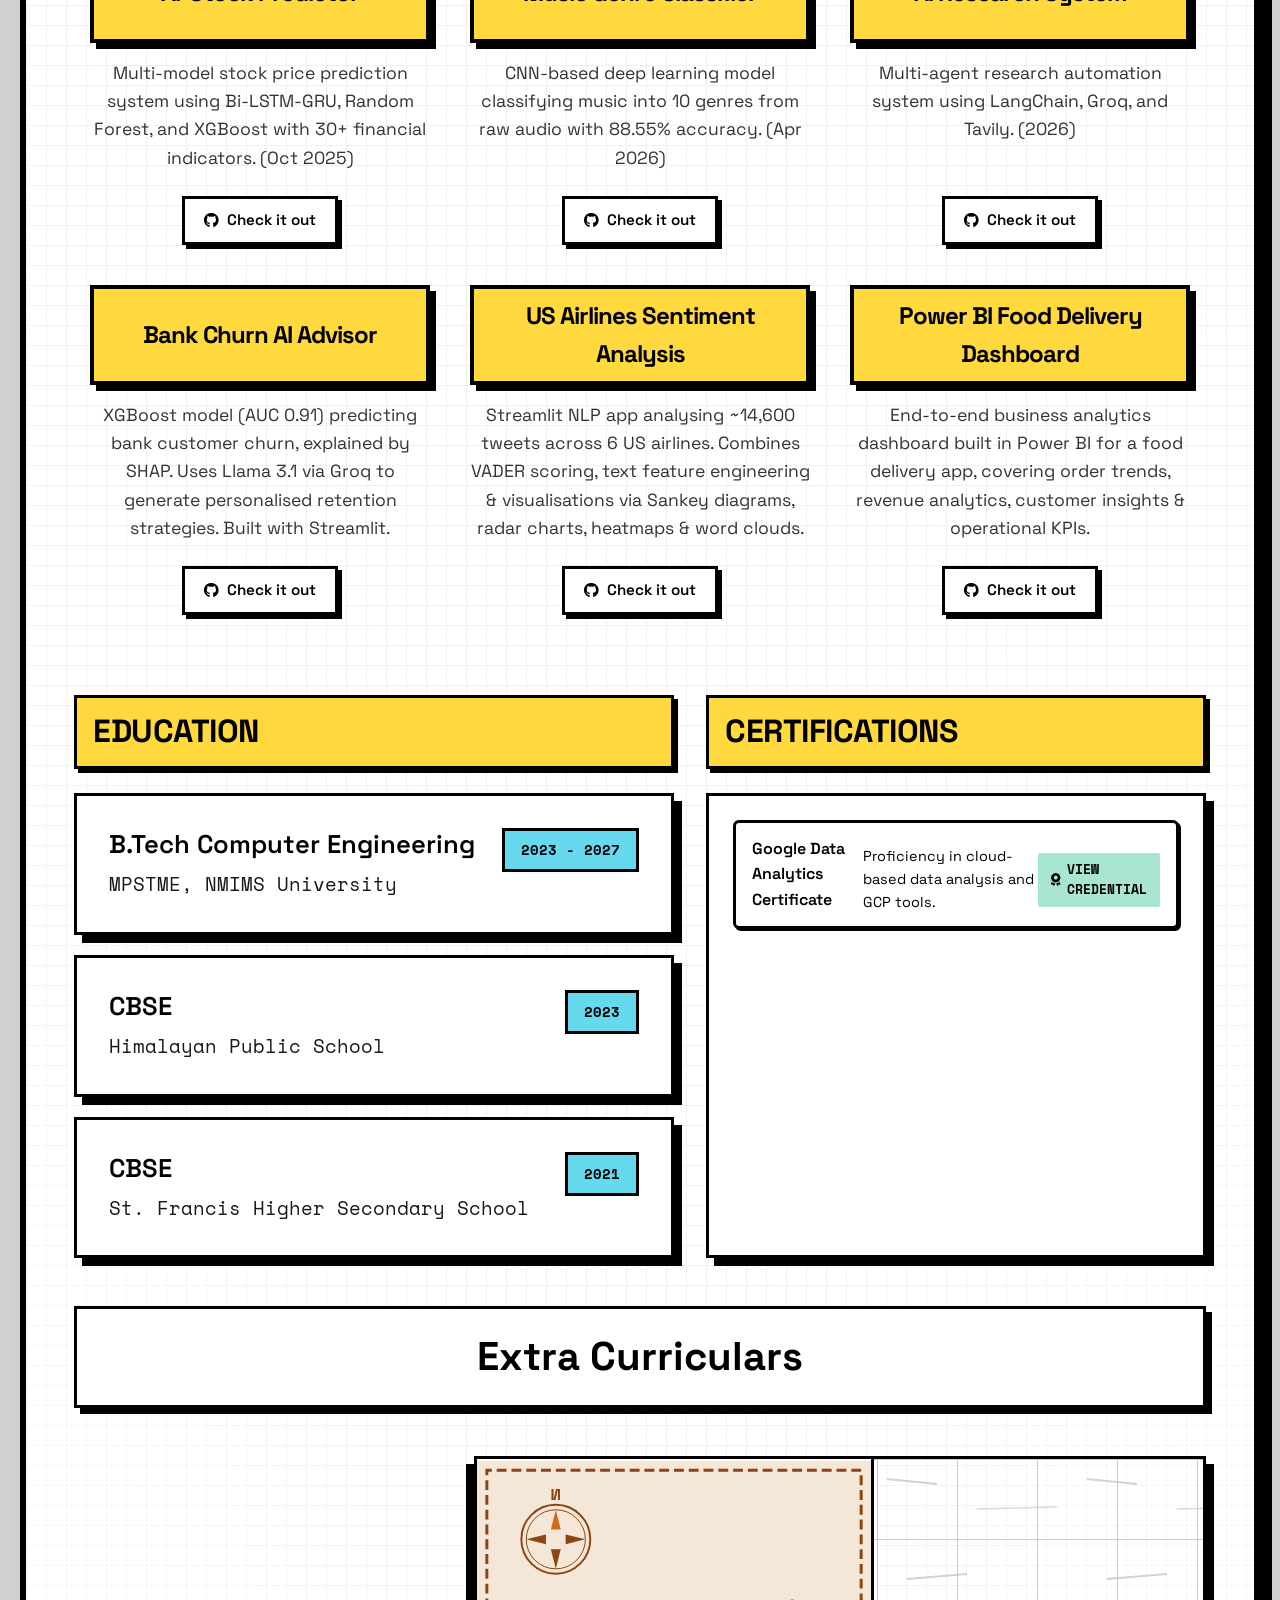
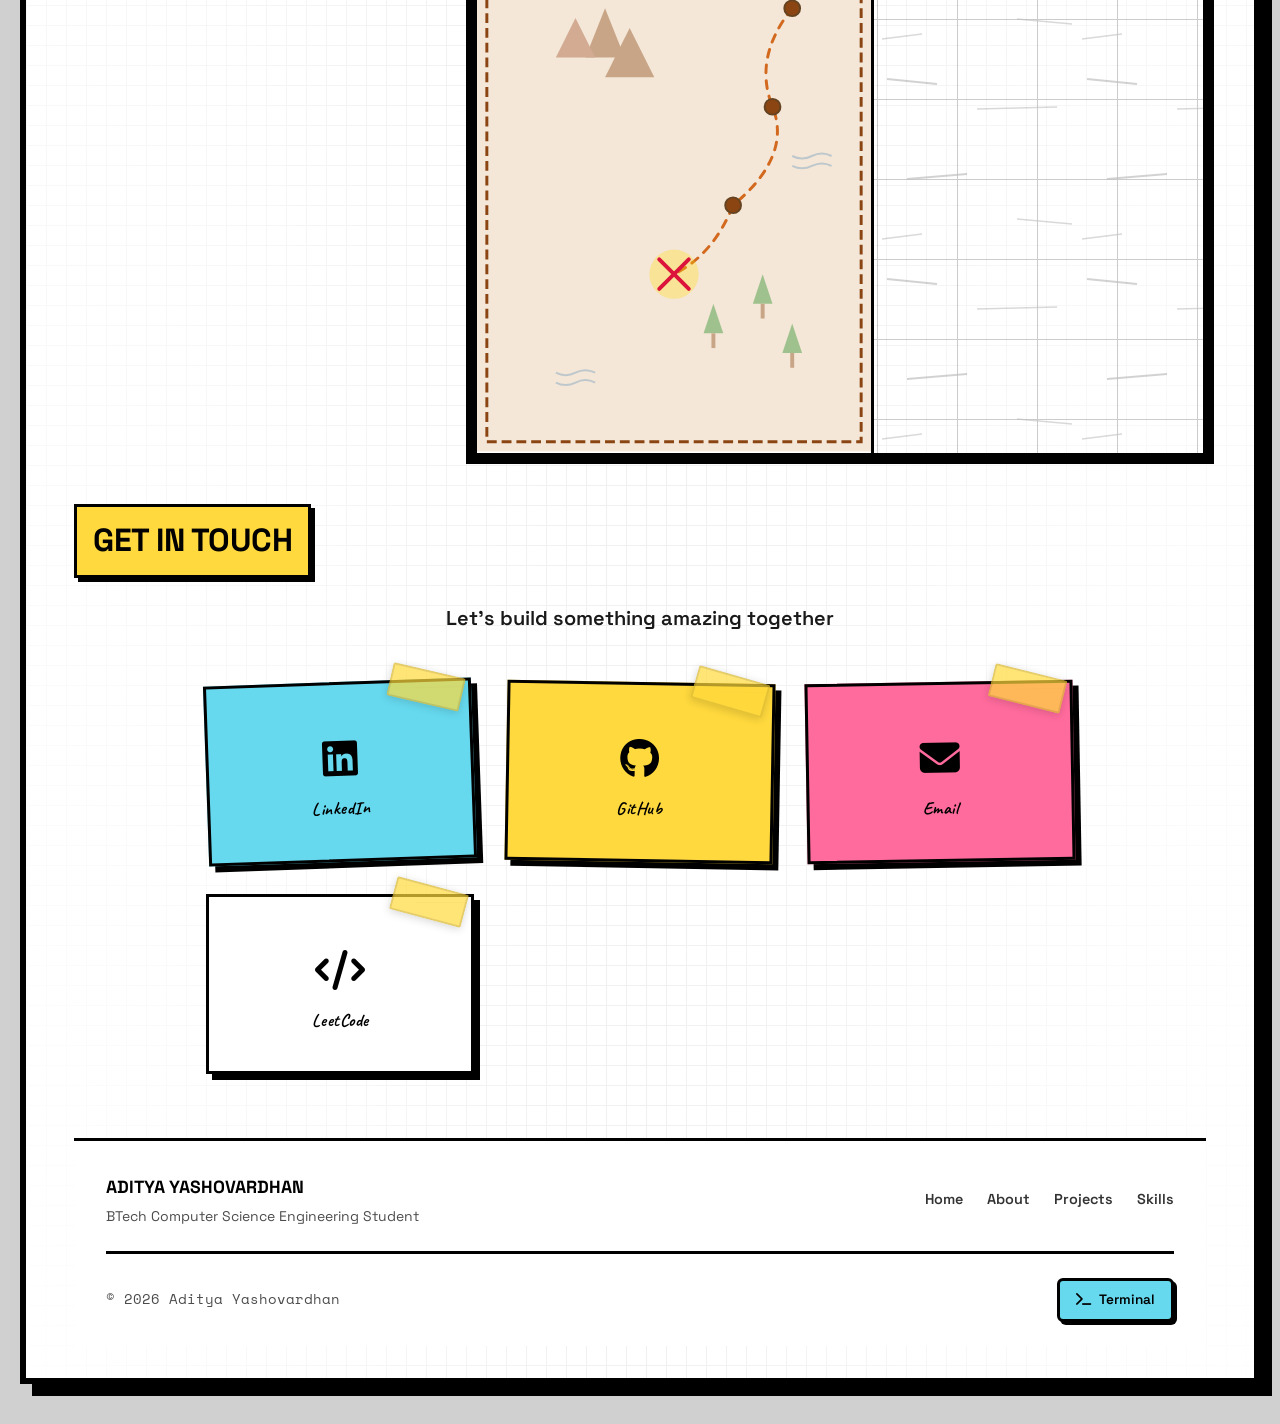
==== commit 6a799a73: "Format index.html" ====
--- a/index.html
+++ b/index.html
@@ -1,5 +1,6 @@
 <!DOCTYPE html>
 <html lang="en">
+
 <head>
     <meta charset="UTF-8">
     <meta name="viewport" content="width=device-width, initial-scale=1.0">
@@ -8,7 +9,8 @@
     <title>Aditya's Portfolio</title>
     <meta name="title" content="Aditya's Portfolio">
     <meta name="description" content="BTech Computer Science Engineering Student at NMIMS University.">
-    <meta name="keywords" content="Aditya Yashovardhan, Software Engineer, Python, C++, TensorFlow, AI, Machine Learning, Data Analytics">
+    <meta name="keywords"
+        content="Aditya Yashovardhan, Software Engineer, Python, C++, TensorFlow, AI, Machine Learning, Data Analytics">
     <meta name="author" content="Aditya Yashovardhan">
     <meta name="robots" content="index, follow">
     <meta name="language" content="English">
@@ -51,13 +53,20 @@
 
     <!-- Preload critical resources -->
     <link rel="preload" href="neo-styles.css" as="style">
-    <link rel="preload" href="https://fonts.googleapis.com/css2?family=Space+Grotesk:wght@400;600;700&family=Space+Mono:wght@400;700&family=Caveat:wght@400;700&display=swap" as="style">
+    <link rel="preload"
+        href="https://fonts.googleapis.com/css2?family=Space+Grotesk:wght@400;600;700&family=Space+Mono:wght@400;700&family=Caveat:wght@400;700&display=swap"
+        as="style">
 
     <!-- Stylesheets -->
     <link rel="stylesheet" href="neo-styles.css">
-    <link rel="stylesheet" href="https://cdnjs.cloudflare.com/ajax/libs/font-awesome/6.4.0/css/all.min.css" media="print" onload="this.media='all'">
-    <noscript><link rel="stylesheet" href="https://cdnjs.cloudflare.com/ajax/libs/font-awesome/6.4.0/css/all.min.css"></noscript>
-    <link href="https://fonts.googleapis.com/css2?family=Space+Grotesk:wght@400;600;700&family=Space+Mono:wght@400;700&family=Caveat:wght@400;700&display=swap" rel="stylesheet">
+    <link rel="stylesheet" href="https://cdnjs.cloudflare.com/ajax/libs/font-awesome/6.4.0/css/all.min.css"
+        media="print" onload="this.media='all'">
+    <noscript>
+        <link rel="stylesheet" href="https://cdnjs.cloudflare.com/ajax/libs/font-awesome/6.4.0/css/all.min.css">
+    </noscript>
+    <link
+        href="https://fonts.googleapis.com/css2?family=Space+Grotesk:wght@400;600;700&family=Space+Mono:wght@400;700&family=Caveat:wght@400;700&display=swap"
+        rel="stylesheet">
     <link rel="stylesheet" href="https://unpkg.com/leaflet@1.9.4/dist/leaflet.css">
 
     <!-- External JavaScript -->
@@ -93,14 +102,18 @@
     }
     </script>
 </head>
+
 <body>
     <!-- Awwwards Ribbon -->
-    <div id="awwwards" style="display: none; position: fixed; z-index: 999; top: 30%; right: -3px; transform: translateY(-50%) scale(0.7); transform-origin: right center;">
+    <div id="awwwards"
+        style="display: none; position: fixed; z-index: 999; top: 30%; right: -3px; transform: translateY(-50%) scale(0.7); transform-origin: right center;">
         <a href="#" target="_blank" style="display: block; text-decoration: none;">
             <svg width="53.08" height="171.358" style="display: block; filter: drop-shadow(-5px 5px 0 #000);">
-                <rect x="0" y="0" width="53.08" height="171.358" fill="#ffd93d" stroke="#000" stroke-width="3"/>
+                <rect x="0" y="0" width="53.08" height="171.358" fill="#ffd93d" stroke="#000" stroke-width="3" />
                 <g fill="#000">
-                    <path d="M20.048 153.585v-2.002l6.752-3.757h-6.752v-1.9h10.23v2.002l-6.752 3.757h6.752v1.9zM29.899 142.382a3.317 3.317 0 0 1-1.359 1.293c-.575.297-1.223.446-1.944.446-.721 0-1.369-.149-1.944-.446a3.317 3.317 0 0 1-1.359-1.293c-.331-.564-.497-1.232-.497-2.003 0-.769.166-1.437.497-2.002a3.332 3.332 0 0 1 1.359-1.294c.575-.297 1.224-.445 1.944-.445.722 0 1.369.148 1.944.445a3.326 3.326 0 0 1 1.359 1.294c.33.565.496 1.233.496 2.002.001.77-.166 1.438-.496 2.003m-1.703-3.348c-.435-.331-.967-.497-1.601-.497s-1.167.166-1.601.497c-.434.332-.65.78-.65 1.345s.217 1.014.65 1.346c.434.33.967.496 1.601.496s1.166-.166 1.601-.496c.434-.332.649-.78.649-1.346.001-.565-.215-1.013-.649-1.345M22.912 134.996v-1.812h1.185c-.43-.283-.752-.593-.973-.929-.219-.336-.329-.732-.329-1.19 0-.479.127-.902.38-1.272.254-.37.635-.633 1.141-.79-.478-.262-.851-.591-1.118-.985a2.221 2.221 0 0 1-.402-1.265c0-.682.2-1.218.599-1.607.4-.391.957-.585 1.668-.585h5.218v1.812H25.37c-.682 0-1.023.303-1.023.907 0 .467.264.85.789 1.146.527.299 1.286.446 2.28.446h2.865v1.813H25.37c-.682 0-1.023.303-1.023.906 0 .468.275.851.826 1.147.551.298 1.352.446 2.404.446h2.704v1.812h-7.369zM21.626 122.457c-.225.224-.502.336-.833.336s-.608-.112-.833-.336a1.128 1.128 0 0 1-.336-.833c0-.331.111-.609.336-.833.225-.225.502-.336.833-.336s.608.111.833.336c.225.224.337.502.337.833 0 .332-.112.608-.337.833m1.286-1.739h7.366v1.813h-7.366v-1.813zM22.912 118.668v-1.812h1.185a3.348 3.348 0 0 1-.951-1.009 2.434 2.434 0 0 1-.351-1.272c0-.681.19-1.229.57-1.644.38-.414.931-.621 1.651-.621h5.263v1.812h-4.722c-.418 0-.727.096-.92.285-.195.19-.293.447-.293.769 0 .302.116.58.351.833.233.254.577.458 1.03.613.453.156.992.234 1.615.234h2.938v1.812h-7.366zM29.833 109.129a3.33 3.33 0 0 1-1.432 1.169 4.535 4.535 0 0 1-1.805.373 4.537 4.537 0 0 1-1.807-.373c-.579-.248-1.057-.638-1.432-1.169s-.563-1.196-.563-1.995c0-.771.183-1.413.549-1.93a3.28 3.28 0 0 1 1.382-1.141 4.221 4.221 0 0 1 1.709-.364h.746v5.071c.447-.02.838-.183 1.168-.49.332-.307.498-.724.498-1.248 0-.41-.093-.754-.277-1.031-.186-.278-.473-.529-.863-.753l.542-1.462c.69.303 1.224.724 1.592 1.265.371.541.556 1.235.556 2.083 0 .799-.188 1.464-.563 1.995m-4.085-3.574c-.41.088-.746.261-1.009.52-.262.258-.395.61-.395 1.06 0 .428.137.784.409 1.067.272.282.604.458.994.525v-3.172zM29.833 100.878c-.375.531-.852.921-1.432 1.169a4.552 4.552 0 0 1-3.612 0c-.579-.248-1.057-.638-1.432-1.169s-.563-1.196-.563-1.995c0-.77.183-1.412.549-1.93a3.278 3.278 0 0 1 1.382-1.14 4.222 4.222 0 0 1 1.709-.365h.746v5.072a1.794 1.794 0 0 0 1.168-.49c.332-.307.498-.724.498-1.249 0-.41-.093-.753-.277-1.031-.186-.277-.473-.528-.863-.753l.542-1.462c.69.302 1.224.724 1.592 1.265.371.541.556 1.234.556 2.083 0 .799-.188 1.464-.563 1.995m-4.085-3.573c-.41.088-.746.261-1.009.519-.262.258-.395.611-.395 1.06 0 .429.137.784.409 1.067.272.282.604.458.994.526v-3.172zM35.481 16.926l-4.782 14.969h-3.266l-2.584-9.682-2.584 9.682h-3.268l-4.781-14.969h3.713l2.673 10.276 2.524-10.276h3.445l2.524 10.276 2.674-10.276zM37.979 27.083c1.426 0 2.495 1.068 2.495 2.495 0 1.425-1.069 2.495-2.495 2.495-1.425 0-2.495-1.07-2.495-2.495-.001-1.427 1.07-2.495 2.495-2.495"></path>
+                    <path
+                        d="M20.048 153.585v-2.002l6.752-3.757h-6.752v-1.9h10.23v2.002l-6.752 3.757h6.752v1.9zM29.899 142.382a3.317 3.317 0 0 1-1.359 1.293c-.575.297-1.223.446-1.944.446-.721 0-1.369-.149-1.944-.446a3.317 3.317 0 0 1-1.359-1.293c-.331-.564-.497-1.232-.497-2.003 0-.769.166-1.437.497-2.002a3.332 3.332 0 0 1 1.359-1.294c.575-.297 1.224-.445 1.944-.445.722 0 1.369.148 1.944.445a3.326 3.326 0 0 1 1.359 1.294c.33.565.496 1.233.496 2.002.001.77-.166 1.438-.496 2.003m-1.703-3.348c-.435-.331-.967-.497-1.601-.497s-1.167.166-1.601.497c-.434.332-.65.78-.65 1.345s.217 1.014.65 1.346c.434.33.967.496 1.601.496s1.166-.166 1.601-.496c.434-.332.649-.78.649-1.346.001-.565-.215-1.013-.649-1.345M22.912 134.996v-1.812h1.185c-.43-.283-.752-.593-.973-.929-.219-.336-.329-.732-.329-1.19 0-.479.127-.902.38-1.272.254-.37.635-.633 1.141-.79-.478-.262-.851-.591-1.118-.985a2.221 2.221 0 0 1-.402-1.265c0-.682.2-1.218.599-1.607.4-.391.957-.585 1.668-.585h5.218v1.812H25.37c-.682 0-1.023.303-1.023.907 0 .467.264.85.789 1.146.527.299 1.286.446 2.28.446h2.865v1.813H25.37c-.682 0-1.023.303-1.023.906 0 .468.275.851.826 1.147.551.298 1.352.446 2.404.446h2.704v1.812h-7.369zM21.626 122.457c-.225.224-.502.336-.833.336s-.608-.112-.833-.336a1.128 1.128 0 0 1-.336-.833c0-.331.111-.609.336-.833.225-.225.502-.336.833-.336s.608.111.833.336c.225.224.337.502.337.833 0 .332-.112.608-.337.833m1.286-1.739h7.366v1.813h-7.366v-1.813zM22.912 118.668v-1.812h1.185a3.348 3.348 0 0 1-.951-1.009 2.434 2.434 0 0 1-.351-1.272c0-.681.19-1.229.57-1.644.38-.414.931-.621 1.651-.621h5.263v1.812h-4.722c-.418 0-.727.096-.92.285-.195.19-.293.447-.293.769 0 .302.116.58.351.833.233.254.577.458 1.03.613.453.156.992.234 1.615.234h2.938v1.812h-7.366zM29.833 109.129a3.33 3.33 0 0 1-1.432 1.169 4.535 4.535 0 0 1-1.805.373 4.537 4.537 0 0 1-1.807-.373c-.579-.248-1.057-.638-1.432-1.169s-.563-1.196-.563-1.995c0-.771.183-1.413.549-1.93a3.28 3.28 0 0 1 1.382-1.141 4.221 4.221 0 0 1 1.709-.364h.746v5.071c.447-.02.838-.183 1.168-.49.332-.307.498-.724.498-1.248 0-.41-.093-.754-.277-1.031-.186-.278-.473-.529-.863-.753l.542-1.462c.69.303 1.224.724 1.592 1.265.371.541.556 1.235.556 2.083 0 .799-.188 1.464-.563 1.995m-4.085-3.574c-.41.088-.746.261-1.009.52-.262.258-.395.61-.395 1.06 0 .428.137.784.409 1.067.272.282.604.458.994.525v-3.172zM29.833 100.878c-.375.531-.852.921-1.432 1.169a4.552 4.552 0 0 1-3.612 0c-.579-.248-1.057-.638-1.432-1.169s-.563-1.196-.563-1.995c0-.77.183-1.412.549-1.93a3.278 3.278 0 0 1 1.382-1.14 4.222 4.222 0 0 1 1.709-.365h.746v5.072a1.794 1.794 0 0 0 1.168-.49c.332-.307.498-.724.498-1.249 0-.41-.093-.753-.277-1.031-.186-.277-.473-.528-.863-.753l.542-1.462c.69.302 1.224.724 1.592 1.265.371.541.556 1.234.556 2.083 0 .799-.188 1.464-.563 1.995m-4.085-3.573c-.41.088-.746.261-1.009.519-.262.258-.395.611-.395 1.06 0 .429.137.784.409 1.067.272.282.604.458.994.526v-3.172zM35.481 16.926l-4.782 14.969h-3.266l-2.584-9.682-2.584 9.682h-3.268l-4.781-14.969h3.713l2.673 10.276 2.524-10.276h3.445l2.524 10.276 2.674-10.276zM37.979 27.083c1.426 0 2.495 1.068 2.495 2.495 0 1.425-1.069 2.495-2.495 2.495-1.425 0-2.495-1.07-2.495-2.495-.001-1.427 1.07-2.495 2.495-2.495">
+                    </path>
                 </g>
             </svg>
         </a>
@@ -111,29 +124,32 @@
         <div class="loader-shapes">
             <div class="loader-shape-svg loader-shape-1">
                 <svg width="80" height="80" viewBox="0 0 100 100" fill="none" xmlns="http://www.w3.org/2000/svg">
-                    <rect x="6" y="6" width="88" height="88" rx="8" fill="#66d9ef" stroke="#000" stroke-width="4"/>
-                    <rect x="3" y="3" width="88" height="88" rx="8" fill="#66d9ef" stroke="#000" stroke-width="4"/>
-                    <path d="M35 40 L20 50 L35 60" stroke="#000" stroke-width="5" stroke-linecap="round" stroke-linejoin="round"/>
-                    <path d="M65 40 L80 50 L65 60" stroke="#000" stroke-width="5" stroke-linecap="round" stroke-linejoin="round"/>
-                    <line x1="55" y1="35" x2="45" y2="65" stroke="#000" stroke-width="5" stroke-linecap="round"/>
+                    <rect x="6" y="6" width="88" height="88" rx="8" fill="#66d9ef" stroke="#000" stroke-width="4" />
+                    <rect x="3" y="3" width="88" height="88" rx="8" fill="#66d9ef" stroke="#000" stroke-width="4" />
+                    <path d="M35 40 L20 50 L35 60" stroke="#000" stroke-width="5" stroke-linecap="round"
+                        stroke-linejoin="round" />
+                    <path d="M65 40 L80 50 L65 60" stroke="#000" stroke-width="5" stroke-linecap="round"
+                        stroke-linejoin="round" />
+                    <line x1="55" y1="35" x2="45" y2="65" stroke="#000" stroke-width="5" stroke-linecap="round" />
                 </svg>
             </div>
             <div class="loader-shape-svg loader-shape-2">
                 <svg width="80" height="80" viewBox="0 0 100 100" fill="none" xmlns="http://www.w3.org/2000/svg">
-                    <rect x="6" y="6" width="88" height="88" rx="8" fill="#ffd93d" stroke="#000" stroke-width="4"/>
-                    <rect x="3" y="3" width="88" height="88" rx="8" fill="#ffd93d" stroke="#000" stroke-width="4"/>
-                    <path d="M25 35 L40 50 L25 65" stroke="#000" stroke-width="5" stroke-linecap="round" stroke-linejoin="round"/>
-                    <line x1="50" y1="65" x2="75" y2="65" stroke="#000" stroke-width="5" stroke-linecap="round"/>
+                    <rect x="6" y="6" width="88" height="88" rx="8" fill="#ffd93d" stroke="#000" stroke-width="4" />
+                    <rect x="3" y="3" width="88" height="88" rx="8" fill="#ffd93d" stroke="#000" stroke-width="4" />
+                    <path d="M25 35 L40 50 L25 65" stroke="#000" stroke-width="5" stroke-linecap="round"
+                        stroke-linejoin="round" />
+                    <line x1="50" y1="65" x2="75" y2="65" stroke="#000" stroke-width="5" stroke-linecap="round" />
                 </svg>
             </div>
             <div class="loader-shape-svg loader-shape-3">
                 <svg width="80" height="80" viewBox="0 0 100 100" fill="none" xmlns="http://www.w3.org/2000/svg">
-                    <rect x="6" y="6" width="88" height="88" rx="8" fill="#a8e6cf" stroke="#000" stroke-width="4"/>
-                    <rect x="3" y="3" width="88" height="88" rx="8" fill="#a8e6cf" stroke="#000" stroke-width="4"/>
-                    <rect x="20" y="20" width="60" height="60" rx="3" fill="#ffd93d" stroke="#000" stroke-width="4"/>
-                    <rect x="30" y="20" width="40" height="20" fill="#66d9ef" stroke="#000" stroke-width="3"/>
-                    <rect x="35" y="55" width="30" height="15" rx="2" fill="#000"/>
-                    <circle cx="50" cy="35" r="3" fill="#000"/>
+                    <rect x="6" y="6" width="88" height="88" rx="8" fill="#a8e6cf" stroke="#000" stroke-width="4" />
+                    <rect x="3" y="3" width="88" height="88" rx="8" fill="#a8e6cf" stroke="#000" stroke-width="4" />
+                    <rect x="20" y="20" width="60" height="60" rx="3" fill="#ffd93d" stroke="#000" stroke-width="4" />
+                    <rect x="30" y="20" width="40" height="20" fill="#66d9ef" stroke="#000" stroke-width="3" />
+                    <rect x="35" y="55" width="30" height="15" rx="2" fill="#000" />
+                    <circle cx="50" cy="35" r="3" fill="#000" />
                 </svg>
             </div>
         </div>
@@ -147,550 +163,635 @@
     </div>
 
     <div class="page-wrapper">
-    <div class="progress-bar-container">
-        <div class="progress-bar-fill"></div>
-        <div class="progress-checkpoints">
-            <div class="checkpoint" data-section="hero">
-                <div class="checkpoint-dot"></div>
-                <span class="checkpoint-label">Home</span>
-            </div>
-            <div class="checkpoint" data-section="about">
-                <div class="checkpoint-dot"></div>
-                <span class="checkpoint-label">About</span>
-            </div>
-            <div class="checkpoint" data-section="skills">
-                <div class="checkpoint-dot"></div>
-                <span class="checkpoint-label">Skills</span>
-            </div>
-            <div class="checkpoint" data-section="projects">
-                <div class="checkpoint-dot"></div>
-                <span class="checkpoint-label">Projects</span>
-            </div>
-            <div class="checkpoint" data-section="education">
-                <div class="checkpoint-dot"></div>
-                <span class="checkpoint-label">Education</span>
-            </div>
-            <div class="checkpoint" data-section="experience">
-                <div class="checkpoint-dot"></div>
-                <span class="checkpoint-label">Extra Curriculars</span>
-            </div>
-            <div class="checkpoint" data-section="contact">
-                <div class="checkpoint-dot"></div>
-                <span class="checkpoint-label">Contact</span>
+        <div class="progress-bar-container">
+            <div class="progress-bar-fill"></div>
+            <div class="progress-checkpoints">
+                <div class="checkpoint" data-section="hero">
+                    <div class="checkpoint-dot"></div>
+                    <span class="checkpoint-label">Home</span>
+                </div>
+                <div class="checkpoint" data-section="about">
+                    <div class="checkpoint-dot"></div>
+                    <span class="checkpoint-label">About</span>
+                </div>
+                <div class="checkpoint" data-section="skills">
+                    <div class="checkpoint-dot"></div>
+                    <span class="checkpoint-label">Skills</span>
+                </div>
+                <div class="checkpoint" data-section="projects">
+                    <div class="checkpoint-dot"></div>
+                    <span class="checkpoint-label">Projects</span>
+                </div>
+                <div class="checkpoint" data-section="education">
+                    <div class="checkpoint-dot"></div>
+                    <span class="checkpoint-label">Education</span>
+                </div>
+                <div class="checkpoint" data-section="experience">
+                    <div class="checkpoint-dot"></div>
+                    <span class="checkpoint-label">Extra Curriculars</span>
+                </div>
+                <div class="checkpoint" data-section="contact">
+                    <div class="checkpoint-dot"></div>
+                    <span class="checkpoint-label">Contact</span>
+                </div>
             </div>
         </div>
-    </div>
-    <nav class="navbar">
-        <div class="nav-content">
-            <a href="#" class="nav-brand">AY</a>
-            <div class="nav-right">
-                <a href="#hero" class="nav-link">Home</a>
-                <a href="#about" class="nav-link">About</a>
-                <a href="#skills" class="nav-link">Skills</a>
-                <a href="#projects" class="nav-link">Projects</a>
-                <a href="#education" class="nav-link">Education</a>
-                <a href="#experience" class="nav-link">Extra Curriculars</a>
-                <a href="#" target="_blank" class="nav-lazyfire" title="Project" style="display:none;">
-                    <img src="image/lazyfire-logo.svg" alt="Project" class="lazyfire-logo" width="28" height="28">
-                    <span class="nav-lazyfire-text">Project</span>
-                </a>
-                <a href="#" target="_blank" class="nav-lazyfire nav-hypergrep" title="Project" style="display:none;">
-                    <span class="nav-lazyfire-text">Project</span>
-                </a>
-                <a href="#contact" class="nav-cta">Get in Touch!</a>
-                <button id="theme-toggle" class="theme-toggle-nav" aria-label="Toggle theme">
-                    <i class="fas fa-moon"></i>
-                </button>
+        <nav class="navbar">
+            <div class="nav-content">
+                <a href="#" class="nav-brand">AY</a>
+                <div class="nav-right">
+                    <a href="#hero" class="nav-link">Home</a>
+                    <a href="#about" class="nav-link">About</a>
+                    <a href="#skills" class="nav-link">Skills</a>
+                    <a href="#projects" class="nav-link">Projects</a>
+                    <a href="#education" class="nav-link">Education</a>
+                    <a href="#experience" class="nav-link">Extra Curriculars</a>
+                    <a href="#" target="_blank" class="nav-lazyfire" title="Project" style="display:none;">
+                        <img src="image/lazyfire-logo.svg" alt="Project" class="lazyfire-logo" width="28" height="28">
+                        <span class="nav-lazyfire-text">Project</span>
+                    </a>
+                    <a href="#" target="_blank" class="nav-lazyfire nav-hypergrep" title="Project"
+                        style="display:none;">
+                        <span class="nav-lazyfire-text">Project</span>
+                    </a>
+                    <a href="#contact" class="nav-cta">Get in Touch!</a>
+                    <button id="theme-toggle" class="theme-toggle-nav" aria-label="Toggle theme">
+                        <i class="fas fa-moon"></i>
+                    </button>
+                </div>
             </div>
-        </div>
-    </nav>
-
-    <section class="hero" id="hero">
-        <div class="hero-content">
-            <div class="hero-left">
-                <p class="hero-greeting" id="hero-greeting">Hi there! 👋</p>
-                <h1 class="hero-name">I'm Aditya Yashovardhan.</h1>
-                <p class="hero-description">
-                    I'm a BTech Computer Science Engineering Student. I love to work with AI, Machine Learning, and Data Analytics. I'm passionate about building intelligent systems and solving complex problems.
-                </p>
-                <div class="hero-social">
-                    <a href="https://github.com/Adityya21/" target="_blank" class="social-btn">
-                        <i class="fab fa-github"></i>
-                    </a>
-                    <a href="https://www.linkedin.com/in/aditya-yashovardhan-859276296/" target="_blank" class="social-btn">
-                        <i class="fab fa-linkedin"></i>
-                    </a>
-                    <a href="mailto:aditya.yashovardhan21@gmail.com" class="social-btn">
-                        <i class="fas fa-envelope"></i>
-                    </a>
-                    <a href="https://leetcode.com/u/fvgKStlmkk/" target="_blank" class="social-btn">
-                        <i class="fas fa-code"></i>
-                    </a>
-                </div>
-                <div class="hero-cta-container">
-                    <a href="#contact" class="btn-cta">Get in Touch!</a>
+        </nav>
+
+        <section class="hero" id="hero">
+            <div class="hero-content">
+                <div class="hero-left">
+                    <p class="hero-greeting" id="hero-greeting">Hi there! 👋</p>
+                    <h1 class="hero-name">I'm Aditya Yashovardhan.</h1>
+                    <p class="hero-description">
+                        I'm a BTech Computer Science Engineering Student. I love to work with AI, Machine Learning, and
+                        Data Analytics. I'm passionate about building intelligent systems and solving complex problems.
+                    </p>
+                    <div class="hero-social">
+                        <a href="https://github.com/Adityya21/" target="_blank" class="social-btn">
+                            <i class="fab fa-github"></i>
+                        </a>
+                        <a href="https://www.linkedin.com/in/aditya-yashovardhan-859276296/" target="_blank"
+                            class="social-btn">
+                            <i class="fab fa-linkedin"></i>
+                        </a>
+                        <a href="mailto:aditya.yashovardhan21@gmail.com" class="social-btn">
+                            <i class="fas fa-envelope"></i>
+                        </a>
+                        <a href="https://leetcode.com/u/fvgKStlmkk/" target="_blank" class="social-btn">
+                            <i class="fas fa-code"></i>
+                        </a>
+                    </div>
+                    <div class="hero-cta-container">
+                        <a href="#contact" class="btn-cta">Get in Touch!</a>
+                    </div>
+                </div>
+                <div class="hero-right">
+                    <div class="hero-image-wrapper">
+                        <div class="tape-sticker"></div>
+                        <img src="image/avatar-gpt.png" alt="Aditya Yashovardhan" class="hero-photo" width="400"
+                            height="400" fetchpriority="high">
+                        <div class="deco-code">
+                            <svg width="100" height="100" viewBox="0 0 100 100" fill="none"
+                                xmlns="http://www.w3.org/2000/svg">
+                                <rect x="6" y="6" width="88" height="88" rx="8" fill="#66d9ef" stroke="#000"
+                                    stroke-width="4" />
+                                <rect x="3" y="3" width="88" height="88" rx="8" fill="#66d9ef" stroke="#000"
+                                    stroke-width="4" />
+                                <path d="M35 40 L20 50 L35 60" stroke="#000" stroke-width="5" stroke-linecap="round"
+                                    stroke-linejoin="round" />
+                                <path d="M65 40 L80 50 L65 60" stroke="#000" stroke-width="5" stroke-linecap="round"
+                                    stroke-linejoin="round" />
+                                <line x1="55" y1="35" x2="45" y2="65" stroke="#000" stroke-width="5"
+                                    stroke-linecap="round" />
+                            </svg>
+                        </div>
+                        <div class="deco-terminal">
+                            <svg width="100" height="100" viewBox="0 0 100 100" fill="none"
+                                xmlns="http://www.w3.org/2000/svg">
+                                <rect x="6" y="6" width="88" height="88" rx="8" fill="#ffd93d" stroke="#000"
+                                    stroke-width="4" />
+                                <rect x="3" y="3" width="88" height="88" rx="8" fill="#ffd93d" stroke="#000"
+                                    stroke-width="4" />
+                                <path d="M25 35 L40 50 L25 65" stroke="#000" stroke-width="5" stroke-linecap="round"
+                                    stroke-linejoin="round" />
+                                <line x1="50" y1="65" x2="75" y2="65" stroke="#000" stroke-width="5"
+                                    stroke-linecap="round" />
+                            </svg>
+                        </div>
+                        <div class="deco-floppy">
+                            <svg width="100" height="100" viewBox="0 0 100 100" fill="none"
+                                xmlns="http://www.w3.org/2000/svg">
+                                <rect x="6" y="6" width="88" height="88" rx="8" fill="#a8e6cf" stroke="#000"
+                                    stroke-width="4" />
+                                <rect x="3" y="3" width="88" height="88" rx="8" fill="#a8e6cf" stroke="#000"
+                                    stroke-width="4" />
+                                <rect x="20" y="20" width="60" height="60" rx="3" fill="#ffd93d" stroke="#000"
+                                    stroke-width="4" />
+                                <rect x="30" y="20" width="40" height="20" fill="#66d9ef" stroke="#000"
+                                    stroke-width="3" />
+                                <rect x="35" y="55" width="30" height="15" rx="2" fill="#000" />
+                                <circle cx="50" cy="35" r="3" fill="#000" />
+                            </svg>
+                        </div>
+                        <div class="deco-label">AI Enthusiast</div>
+                    </div>
                 </div>
             </div>
-            <div class="hero-right">
-                <div class="hero-image-wrapper">
-                    <div class="tape-sticker"></div>
-                    <img src="image/avatar-gpt.png" alt="Aditya Yashovardhan" class="hero-photo" width="400" height="400" fetchpriority="high">
-                    <div class="deco-code">
-                        <svg width="100" height="100" viewBox="0 0 100 100" fill="none" xmlns="http://www.w3.org/2000/svg">
-                            <rect x="6" y="6" width="88" height="88" rx="8" fill="#66d9ef" stroke="#000" stroke-width="4"/>
-                            <rect x="3" y="3" width="88" height="88" rx="8" fill="#66d9ef" stroke="#000" stroke-width="4"/>
-                            <path d="M35 40 L20 50 L35 60" stroke="#000" stroke-width="5" stroke-linecap="round" stroke-linejoin="round"/>
-                            <path d="M65 40 L80 50 L65 60" stroke="#000" stroke-width="5" stroke-linecap="round" stroke-linejoin="round"/>
-                            <line x1="55" y1="35" x2="45" y2="65" stroke="#000" stroke-width="5" stroke-linecap="round"/>
-                        </svg>
-                    </div>
-                    <div class="deco-terminal">
-                        <svg width="100" height="100" viewBox="0 0 100 100" fill="none" xmlns="http://www.w3.org/2000/svg">
-                            <rect x="6" y="6" width="88" height="88" rx="8" fill="#ffd93d" stroke="#000" stroke-width="4"/>
-                            <rect x="3" y="3" width="88" height="88" rx="8" fill="#ffd93d" stroke="#000" stroke-width="4"/>
-                            <path d="M25 35 L40 50 L25 65" stroke="#000" stroke-width="5" stroke-linecap="round" stroke-linejoin="round"/>
-                            <line x1="50" y1="65" x2="75" y2="65" stroke="#000" stroke-width="5" stroke-linecap="round"/>
-                        </svg>
-                    </div>
-                    <div class="deco-floppy">
-                        <svg width="100" height="100" viewBox="0 0 100 100" fill="none" xmlns="http://www.w3.org/2000/svg">
-                            <rect x="6" y="6" width="88" height="88" rx="8" fill="#a8e6cf" stroke="#000" stroke-width="4"/>
-                            <rect x="3" y="3" width="88" height="88" rx="8" fill="#a8e6cf" stroke="#000" stroke-width="4"/>
-                            <rect x="20" y="20" width="60" height="60" rx="3" fill="#ffd93d" stroke="#000" stroke-width="4"/>
-                            <rect x="30" y="20" width="40" height="20" fill="#66d9ef" stroke="#000" stroke-width="3"/>
-                            <rect x="35" y="55" width="30" height="15" rx="2" fill="#000"/>
-                            <circle cx="50" cy="35" r="3" fill="#000"/>
-                        </svg>
-                    </div>
-                    <div class="deco-label">AI Enthusiast</div>
-                </div>
-            </div>
-        </div>
-        <div class="tech-badges">
-            <span class="tech-badge"><i class="fab fa-python"></i> Python</span>
-            <span class="tech-badge"><i class="fas fa-code"></i> C++</span>
-            <span class="tech-badge"><i class="fas fa-brain"></i> TensorFlow</span>
-            <span class="tech-badge"><i class="fas fa-link"></i> LangChain</span>
-            <span class="tech-badge"><i class="fas fa-table"></i> Pandas</span>
-            <span class="tech-badge"><i class="fas fa-chart-bar"></i> Matplotlib</span>
-        </div>
-    </section>
-
-    <div class="paper-tear paper-tear-top">
-        <svg width="100%" height="30" viewBox="0 0 1440 30" preserveAspectRatio="none" xmlns="http://www.w3.org/2000/svg">
-            <path d="M0,0 L0,15 Q10,5 20,15 T40,15 Q50,5 60,15 T80,15 Q90,20 100,15 T120,15 Q130,10 140,15 T160,15 Q170,5 180,15 T200,15 Q210,20 220,15 T240,15 Q250,8 260,15 T280,15 Q290,18 300,15 T320,15 Q330,5 340,15 T360,15 Q370,12 380,15 T400,15 Q410,20 420,15 T440,15 Q450,6 460,15 T480,15 Q490,16 500,15 T520,15 Q530,8 540,15 T560,15 Q570,20 580,15 T600,15 Q610,10 620,15 T640,15 Q650,5 660,15 T680,15 Q690,18 700,15 T720,15 Q730,12 740,15 T760,15 Q770,7 780,15 T800,15 Q810,20 820,15 T840,15 Q850,9 860,15 T880,15 Q890,14 900,15 T920,15 Q930,6 940,15 T960,15 Q970,19 980,15 T1000,15 Q1010,11 1020,15 T1040,15 Q1050,5 1060,15 T1080,15 Q1090,17 1100,15 T1120,15 Q1130,8 1140,15 T1160,15 Q1170,13 1180,15 T1200,15 Q1210,20 1220,15 T1240,15 Q1250,7 1260,15 T1280,15 Q1290,16 1300,15 T1320,15 Q1330,10 1340,15 T1360,15 Q1370,5 1380,15 T1400,15 Q1410,18 1420,15 T1440,15 L1440,0 Z"
-            fill="#ffffff" stroke="none"/>
-            <path d="M0,30 L0,15 Q10,5 20,15 T40,15 Q50,5 60,15 T80,15 Q90,20 100,15 T120,15 Q130,10 140,15 T160,15 Q170,5 180,15 T200,15 Q210,20 220,15 T240,15 Q250,8 260,15 T280,15 Q290,18 300,15 T320,15 Q330,5 340,15 T360,15 Q370,12 380,15 T400,15 Q410,20 420,15 T440,15 Q450,6 460,15 T480,15 Q490,16 500,15 T520,15 Q530,8 540,15 T560,15 Q570,20 580,15 T600,15 Q610,10 620,15 T640,15 Q650,5 660,15 T680,15 Q690,18 700,15 T720,15 Q730,12 740,15 T760,15 Q770,7 780,15 T800,15 Q810,20 820,15 T840,15 Q850,9 860,15 T880,15 Q890,14 900,15 T920,15 Q930,6 940,15 T960,15 Q970,19 980,15 T1000,15 Q1010,11 1020,15 T1040,15 Q1050,5 1060,15 T1080,15 Q1090,17 1100,15 T1120,15 Q1130,8 1140,15 T1160,15 Q1170,13 1180,15 T1200,15 Q1210,20 1220,15 T1240,15 Q1250,7 1260,15 T1280,15 Q1290,16 1300,15 T1320,15 Q1330,10 1340,15 T1360,15 Q1370,5 1380,15 T1400,15 Q1410,18 1420,15 T1440,15 L1440,30 Z"
-            fill="#d0d0d0" stroke="none"/>
-            <path d="M0,15 Q10,5 20,15 T40,15 Q50,5 60,15 T80,15 Q90,20 100,15 T120,15 Q130,10 140,15 T160,15 Q170,5 180,15 T200,15 Q210,20 220,15 T240,15 Q250,8 260,15 T280,15 Q290,18 300,15 T320,15 Q330,5 340,15 T360,15 Q370,12 380,15 T400,15 Q410,20 420,15 T440,15 Q450,6 460,15 T480,15 Q490,16 500,15 T520,15 Q530,8 540,15 T560,15 Q570,20 580,15 T600,15 Q610,10 620,15 T640,15 Q650,5 660,15 T680,15 Q690,18 700,15 T720,15 Q730,12 740,15 T760,15 Q770,7 780,15 T800,15 Q810,20 820,15 T840,15 Q850,9 860,15 T880,15 Q890,14 900,15 T920,15 Q930,6 940,15 T960,15 Q970,19 980,15 T1000,15 Q1010,11 1020,15 T1040,15 Q1050,5 1060,15 T1080,15 Q1090,17 1100,15 T1120,15 Q1130,8 1140,15 T1160,15 Q1170,13 1180,15 T1200,15 Q1210,20 1220,15 T1240,15 Q1250,7 1260,15 T1280,15 Q1290,16 1300,15 T1320,15 Q1330,10 1340,15 T1360,15 Q1370,5 1380,15 T1400,15 Q1410,18 1420,15 T1440,15"
-            fill="none" stroke="var(--border)" stroke-width="2.5" stroke-linecap="round" stroke-linejoin="round"/>
-        </svg>
-    </div>
-
-    <div class="page-gap"></div>
-
-    <div class="paper-tear paper-tear-bottom">
-        <svg width="100%" height="30" viewBox="0 0 1440 30" preserveAspectRatio="none" xmlns="http://www.w3.org/2000/svg">
-            <path d="M0,0 L0,15 Q10,5 20,15 T40,15 Q50,5 60,15 T80,15 Q90,20 100,15 T120,15 Q130,10 140,15 T160,15 Q170,5 180,15 T200,15 Q210,20 220,15 T240,15 Q250,8 260,15 T280,15 Q290,18 300,15 T320,15 Q330,5 340,15 T360,15 Q370,12 380,15 T400,15 Q410,20 420,15 T440,15 Q450,6 460,15 T480,15 Q490,16 500,15 T520,15 Q530,8 540,15 T560,15 Q570,20 580,15 T600,15 Q610,10 620,15 T640,15 Q650,5 660,15 T680,15 Q690,18 700,15 T720,15 Q730,12 740,15 T760,15 Q770,7 780,15 T800,15 Q810,20 820,15 T840,15 Q850,9 860,15 T880,15 Q890,14 900,15 T920,15 Q930,6 940,15 T960,15 Q970,19 980,15 T1000,15 Q1010,11 1020,15 T1040,15 Q1050,5 1060,15 T1080,15 Q1090,17 1100,15 T1120,15 Q1130,8 1140,15 T1160,15 Q1170,13 1180,15 T1200,15 Q1210,20 1220,15 T1240,15 Q1250,7 1260,15 T1280,15 Q1290,16 1300,15 T1320,15 Q1330,10 1340,15 T1360,15 Q1370,5 1380,15 T1400,15 Q1410,18 1420,15 T1440,15 L1440,0 Z"
-            fill="#d0d0d0" stroke="none"/>
-            <path d="M0,30 L0,15 Q10,5 20,15 T40,15 Q50,5 60,15 T80,15 Q90,20 100,15 T120,15 Q130,10 140,15 T160,15 Q170,5 180,15 T200,15 Q210,20 220,15 T240,15 Q250,8 260,15 T280,15 Q290,18 300,15 T320,15 Q330,5 340,15 T360,15 Q370,12 380,15 T400,15 Q410,20 420,15 T440,15 Q450,6 460,15 T480,15 Q490,16 500,15 T520,15 Q530,8 540,15 T560,15 Q570,20 580,15 T600,15 Q610,10 620,15 T640,15 Q650,5 660,15 T680,15 Q690,18 700,15 T720,15 Q730,12 740,15 T760,15 Q770,7 780,15 T800,15 Q810,20 820,15 T840,15 Q850,9 860,15 T880,15 Q890,14 900,15 T920,15 Q930,6 940,15 T960,15 Q970,19 980,15 T1000,15 Q1010,11 1020,15 T1040,15 Q1050,5 1060,15 T1080,15 Q1090,17 1100,15 T1120,15 Q1130,8 1140,15 T1160,15 Q1170,13 1180,15 T1200,15 Q1210,20 1220,15 T1240,15 Q1250,7 1260,15 T1280,15 Q1290,16 1300,15 T1320,15 Q1330,10 1340,15 T1360,15 Q1370,5 1380,15 T1400,15 Q1410,18 1420,15 T1440,15 L1440,30 Z"
-            fill="#ffffff" stroke="none"/>
-            <path d="M0,15 Q10,5 20,15 T40,15 Q50,5 60,15 T80,15 Q90,20 100,15 T120,15 Q130,10 140,15 T160,15 Q170,5 180,15 T200,15 Q210,20 220,15 T240,15 Q250,8 260,15 T280,15 Q290,18 300,15 T320,15 Q330,5 340,15 T360,15 Q370,12 380,15 T400,15 Q410,20 420,15 T440,15 Q450,6 460,15 T480,15 Q490,16 500,15 T520,15 Q530,8 540,15 T560,15 Q570,20 580,15 T600,15 Q610,10 620,15 T640,15 Q650,5 660,15 T680,15 Q690,18 700,15 T720,15 Q730,12 740,15 T760,15 Q770,7 780,15 T800,15 Q810,20 820,15 T840,15 Q850,9 860,15 T880,15 Q890,14 900,15 T920,15 Q930,6 940,15 T960,15 Q970,19 980,15 T1000,15 Q1010,11 1020,15 T1040,15 Q1050,5 1060,15 T1080,15 Q1090,17 1100,15 T1120,15 Q1130,8 1140,15 T1160,15 Q1170,13 1180,15 T1200,15 Q1210,20 1220,15 T1240,15 Q1250,7 1260,15 T1280,15 Q1290,16 1300,15 T1320,15 Q1330,10 1340,15 T1360,15 Q1370,5 1380,15 T1400,15 Q1410,18 1420,15 T1440,15"
-            fill="none" stroke="var(--border)" stroke-width="2.5" stroke-linecap="round" stroke-linejoin="round"/>
-        </svg>
-    </div>
-
-    <div class="tear-tape-sticker"></div>
-
-    <div class="container">
-
-        <section class="section" id="about">
-            <h2 class="section-title">ABOUT</h2>
-            <div class="card">
-                <p class="text">
-                    I am a <span class="highlight highlight-yellow">BTech Computer Science Engineering Student</span> currently pursuing my degree at <span class="highlight highlight-pink">MPSTME, NMIMS University</span>.
-                    My interests lie in developing <span class="highlight highlight-cyan">AI and machine learning models</span>,
-                    working with <span class="highlight highlight-green">data analytics</span>, and creating <span class="highlight highlight-yellow">intelligent software solutions</span>.
-                </p>
-                <p class="text">
-                    My passion for <span class="highlight highlight-cyan">continuous learning and innovation</span> is evident through my projects and certifications, such as the <span class="highlight highlight-pink">Google Data Analytics Certificate</span>.
-                </p>
-                <p class="text">
-                    I bring a unique blend of <span class="highlight highlight-yellow">technical expertise</span>, <span class="highlight highlight-green">analytical problem solving</span>, and a genuine enthusiasm for creating
-                    <span class="highlight highlight-cyan">impactful systems</span>.
-                </p>
+            <div class="tech-badges">
+                <span class="tech-badge"><i class="fab fa-python"></i> Python</span>
+                <span class="tech-badge"><i class="fas fa-code"></i> C++</span>
+                <span class="tech-badge"><i class="fas fa-brain"></i> TensorFlow</span>
+                <span class="tech-badge"><i class="fas fa-link"></i> LangChain</span>
+                <span class="tech-badge"><i class="fas fa-table"></i> Pandas</span>
+                <span class="tech-badge"><i class="fas fa-chart-bar"></i> Matplotlib</span>
             </div>
         </section>
 
-        <section class="section" id="skills">
-            <h2 class="section-title">SKILLS</h2>
-
-            <div class="skills-grid-modern">
-                <div class="skill-box">
-                    <div class="skill-box-header">
-                        <i class="fas fa-code skill-icon-large"></i>
-                        <h3 class="skill-box-title">Languages</h3>
-                    </div>
-                    <div class="tech-tags">
-                        <span class="tag"><i class="fab fa-python"></i> Python</span>
-                        <span class="tag"><i class="fas fa-code"></i> C++</span>
-                        <span class="tag"><i class="fab fa-java"></i> Java</span>
-                        <span class="tag"><i class="fas fa-database"></i> SQL</span>
-                    </div>
-                </div>
-
-                <div class="skill-box">
-                    <div class="skill-box-header">
-                        <i class="fas fa-brain skill-icon-large"></i>
-                        <h3 class="skill-box-title">Frameworks & Libraries</h3>
-                    </div>
-                    <div class="tech-tags">
-                        <span class="tag"><i class="fas fa-network-wired"></i> TensorFlow</span>
-                        <span class="tag"><i class="fas fa-project-diagram"></i> XGBoost</span>
-                        <span class="tag"><i class="fas fa-link"></i> LangChain</span>
-                        <span class="tag"><i class="fas fa-table"></i> Pandas</span>
-                        <span class="tag"><i class="fas fa-calculator"></i> NumPy</span>
-                        <span class="tag"><i class="fas fa-chart-pie"></i> Matplotlib</span>
-                        <span class="tag"><i class="fas fa-chart-area"></i> Seaborn</span>
-                    </div>
-                </div>
-
-                <div class="skill-box">
-                    <div class="skill-box-header">
-                        <i class="fas fa-tools skill-icon-large"></i>
-                        <h3 class="skill-box-title">Tools & Platforms</h3>
-                    </div>
-                    <div class="tech-tags">
-                        <span class="tag"><i class="fas fa-file-excel"></i> Excel</span>
-                        <span class="tag"><i class="fas fa-chart-bar"></i> Power BI</span>
-                        <span class="tag"><i class="fas fa-chart-line"></i> Tableau</span>
-                        <span class="tag"><i class="fas fa-code"></i> VS Code</span>
-                        <span class="tag"><i class="fas fa-book"></i> Jupyter Notebook</span>
-                        <span class="tag"><i class="fab fa-github"></i> GitHub</span>
-                        <span class="tag"><i class="fas fa-layer-group"></i> Streamlit</span>
-                        <span class="tag"><i class="fab fa-google"></i> Google Colab</span>
-                    </div>
-                </div>
-
-                <div class="skill-box">
-                    <div class="skill-box-header">
-                        <i class="fas fa-robot skill-icon-large"></i>
-                        <h3 class="skill-box-title">LLM Tools</h3>
-                    </div>
-                    <div class="tech-tags">
-                        <span class="tag"><i class="fas fa-brain"></i> Claude</span>
-                        <span class="tag"><i class="fas fa-comment-dots"></i> ChatGPT</span>
-                    </div>
-                </div>
-
-                <div class="skill-box">
-                    <div class="skill-box-header">
-                        <i class="fas fa-book-open skill-icon-large"></i>
-                        <h3 class="skill-box-title">Coursework</h3>
-                    </div>
-                    <div class="tech-tags">
-                        <span class="tag"><i class="fas fa-sitemap"></i> DSA</span>
-                        <span class="tag"><i class="fas fa-database"></i> DBMS</span>
-                        <span class="tag"><i class="fas fa-desktop"></i> Operating Systems</span>
-                    </div>
-                </div>
-
-                <div class="skill-box highlight-box">
-                    <div class="skill-box-header">
-                        <i class="fas fa-users skill-icon-large"></i>
-                        <h3 class="skill-box-title">Soft Skills</h3>
-                    </div>
-                    <div class="tech-tags">
-                        <span class="tag"><i class="fas fa-star"></i> Leadership</span>
-                        <span class="tag"><i class="fas fa-puzzle-piece"></i> Analytical Problem Solving</span>
-                        <span class="tag"><i class="fas fa-hands-helping"></i> Teamwork</span>
-                        <span class="tag"><i class="fas fa-users-cog"></i> People Management</span>
-                        <span class="tag"><i class="fas fa-calendar-alt"></i> Event Planning</span>
-                    </div>
-                </div>
-                <div class="skill-box" style="display:none;"></div>
-                <div class="skill-box highlight-box" style="display:none;"></div>
-                <div class="skill-box highlight-box" style="display:none;"></div>
-            </div>
-        </section>
-
-        <section class="section section-compact" id="projects">
-            <div class="creator-showcase">
-                <p class="creator-label">Projects</p>
-                <div class="creator-projects-grid">
-                    <div class="creator-item">
-                        <a href="https://github.com/Adityya21/AI-Stock-Price-Predictor" target="_blank" class="creator-project">
-                            <span class="creator-name" style="font-size: 1.5rem;">AI-Stock Predictor</span>
+        <div class="paper-tear paper-tear-top">
+            <svg width="100%" height="30" viewBox="0 0 1440 30" preserveAspectRatio="none"
+                xmlns="http://www.w3.org/2000/svg">
+                <path
+                    d="M0,0 L0,15 Q10,5 20,15 T40,15 Q50,5 60,15 T80,15 Q90,20 100,15 T120,15 Q130,10 140,15 T160,15 Q170,5 180,15 T200,15 Q210,20 220,15 T240,15 Q250,8 260,15 T280,15 Q290,18 300,15 T320,15 Q330,5 340,15 T360,15 Q370,12 380,15 T400,15 Q410,20 420,15 T440,15 Q450,6 460,15 T480,15 Q490,16 500,15 T520,15 Q530,8 540,15 T560,15 Q570,20 580,15 T600,15 Q610,10 620,15 T640,15 Q650,5 660,15 T680,15 Q690,18 700,15 T720,15 Q730,12 740,15 T760,15 Q770,7 780,15 T800,15 Q810,20 820,15 T840,15 Q850,9 860,15 T880,15 Q890,14 900,15 T920,15 Q930,6 940,15 T960,15 Q970,19 980,15 T1000,15 Q1010,11 1020,15 T1040,15 Q1050,5 1060,15 T1080,15 Q1090,17 1100,15 T1120,15 Q1130,8 1140,15 T1160,15 Q1170,13 1180,15 T1200,15 Q1210,20 1220,15 T1240,15 Q1250,7 1260,15 T1280,15 Q1290,16 1300,15 T1320,15 Q1330,10 1340,15 T1360,15 Q1370,5 1380,15 T1400,15 Q1410,18 1420,15 T1440,15 L1440,0 Z"
+                    fill="#ffffff" stroke="none" />
+                <path
+                    d="M0,30 L0,15 Q10,5 20,15 T40,15 Q50,5 60,15 T80,15 Q90,20 100,15 T120,15 Q130,10 140,15 T160,15 Q170,5 180,15 T200,15 Q210,20 220,15 T240,15 Q250,8 260,15 T280,15 Q290,18 300,15 T320,15 Q330,5 340,15 T360,15 Q370,12 380,15 T400,15 Q410,20 420,15 T440,15 Q450,6 460,15 T480,15 Q490,16 500,15 T520,15 Q530,8 540,15 T560,15 Q570,20 580,15 T600,15 Q610,10 620,15 T640,15 Q650,5 660,15 T680,15 Q690,18 700,15 T720,15 Q730,12 740,15 T760,15 Q770,7 780,15 T800,15 Q810,20 820,15 T840,15 Q850,9 860,15 T880,15 Q890,14 900,15 T920,15 Q930,6 940,15 T960,15 Q970,19 980,15 T1000,15 Q1010,11 1020,15 T1040,15 Q1050,5 1060,15 T1080,15 Q1090,17 1100,15 T1120,15 Q1130,8 1140,15 T1160,15 Q1170,13 1180,15 T1200,15 Q1210,20 1220,15 T1240,15 Q1250,7 1260,15 T1280,15 Q1290,16 1300,15 T1320,15 Q1330,10 1340,15 T1360,15 Q1370,5 1380,15 T1400,15 Q1410,18 1420,15 T1440,15 L1440,30 Z"
+                    fill="#d0d0d0" stroke="none" />
+                <path
+                    d="M0,15 Q10,5 20,15 T40,15 Q50,5 60,15 T80,15 Q90,20 100,15 T120,15 Q130,10 140,15 T160,15 Q170,5 180,15 T200,15 Q210,20 220,15 T240,15 Q250,8 260,15 T280,15 Q290,18 300,15 T320,15 Q330,5 340,15 T360,15 Q370,12 380,15 T400,15 Q410,20 420,15 T440,15 Q450,6 460,15 T480,15 Q490,16 500,15 T520,15 Q530,8 540,15 T560,15 Q570,20 580,15 T600,15 Q610,10 620,15 T640,15 Q650,5 660,15 T680,15 Q690,18 700,15 T720,15 Q730,12 740,15 T760,15 Q770,7 780,15 T800,15 Q810,20 820,15 T840,15 Q850,9 860,15 T880,15 Q890,14 900,15 T920,15 Q930,6 940,15 T960,15 Q970,19 980,15 T1000,15 Q1010,11 1020,15 T1040,15 Q1050,5 1060,15 T1080,15 Q1090,17 1100,15 T1120,15 Q1130,8 1140,15 T1160,15 Q1170,13 1180,15 T1200,15 Q1210,20 1220,15 T1240,15 Q1250,7 1260,15 T1280,15 Q1290,16 1300,15 T1320,15 Q1330,10 1340,15 T1360,15 Q1370,5 1380,15 T1400,15 Q1410,18 1420,15 T1440,15"
+                    fill="none" stroke="var(--border)" stroke-width="2.5" stroke-linecap="round"
+                    stroke-linejoin="round" />
+            </svg>
+        </div>
+
+        <div class="page-gap"></div>
+
+        <div class="paper-tear paper-tear-bottom">
+            <svg width="100%" height="30" viewBox="0 0 1440 30" preserveAspectRatio="none"
+                xmlns="http://www.w3.org/2000/svg">
+                <path
+                    d="M0,0 L0,15 Q10,5 20,15 T40,15 Q50,5 60,15 T80,15 Q90,20 100,15 T120,15 Q130,10 140,15 T160,15 Q170,5 180,15 T200,15 Q210,20 220,15 T240,15 Q250,8 260,15 T280,15 Q290,18 300,15 T320,15 Q330,5 340,15 T360,15 Q370,12 380,15 T400,15 Q410,20 420,15 T440,15 Q450,6 460,15 T480,15 Q490,16 500,15 T520,15 Q530,8 540,15 T560,15 Q570,20 580,15 T600,15 Q610,10 620,15 T640,15 Q650,5 660,15 T680,15 Q690,18 700,15 T720,15 Q730,12 740,15 T760,15 Q770,7 780,15 T800,15 Q810,20 820,15 T840,15 Q850,9 860,15 T880,15 Q890,14 900,15 T920,15 Q930,6 940,15 T960,15 Q970,19 980,15 T1000,15 Q1010,11 1020,15 T1040,15 Q1050,5 1060,15 T1080,15 Q1090,17 1100,15 T1120,15 Q1130,8 1140,15 T1160,15 Q1170,13 1180,15 T1200,15 Q1210,20 1220,15 T1240,15 Q1250,7 1260,15 T1280,15 Q1290,16 1300,15 T1320,15 Q1330,10 1340,15 T1360,15 Q1370,5 1380,15 T1400,15 Q1410,18 1420,15 T1440,15 L1440,0 Z"
+                    fill="#d0d0d0" stroke="none" />
+                <path
+                    d="M0,30 L0,15 Q10,5 20,15 T40,15 Q50,5 60,15 T80,15 Q90,20 100,15 T120,15 Q130,10 140,15 T160,15 Q170,5 180,15 T200,15 Q210,20 220,15 T240,15 Q250,8 260,15 T280,15 Q290,18 300,15 T320,15 Q330,5 340,15 T360,15 Q370,12 380,15 T400,15 Q410,20 420,15 T440,15 Q450,6 460,15 T480,15 Q490,16 500,15 T520,15 Q530,8 540,15 T560,15 Q570,20 580,15 T600,15 Q610,10 620,15 T640,15 Q650,5 660,15 T680,15 Q690,18 700,15 T720,15 Q730,12 740,15 T760,15 Q770,7 780,15 T800,15 Q810,20 820,15 T840,15 Q850,9 860,15 T880,15 Q890,14 900,15 T920,15 Q930,6 940,15 T960,15 Q970,19 980,15 T1000,15 Q1010,11 1020,15 T1040,15 Q1050,5 1060,15 T1080,15 Q1090,17 1100,15 T1120,15 Q1130,8 1140,15 T1160,15 Q1170,13 1180,15 T1200,15 Q1210,20 1220,15 T1240,15 Q1250,7 1260,15 T1280,15 Q1290,16 1300,15 T1320,15 Q1330,10 1340,15 T1360,15 Q1370,5 1380,15 T1400,15 Q1410,18 1420,15 T1440,15 L1440,30 Z"
+                    fill="#ffffff" stroke="none" />
+                <path
+                    d="M0,15 Q10,5 20,15 T40,15 Q50,5 60,15 T80,15 Q90,20 100,15 T120,15 Q130,10 140,15 T160,15 Q170,5 180,15 T200,15 Q210,20 220,15 T240,15 Q250,8 260,15 T280,15 Q290,18 300,15 T320,15 Q330,5 340,15 T360,15 Q370,12 380,15 T400,15 Q410,20 420,15 T440,15 Q450,6 460,15 T480,15 Q490,16 500,15 T520,15 Q530,8 540,15 T560,15 Q570,20 580,15 T600,15 Q610,10 620,15 T640,15 Q650,5 660,15 T680,15 Q690,18 700,15 T720,15 Q730,12 740,15 T760,15 Q770,7 780,15 T800,15 Q810,20 820,15 T840,15 Q850,9 860,15 T880,15 Q890,14 900,15 T920,15 Q930,6 940,15 T960,15 Q970,19 980,15 T1000,15 Q1010,11 1020,15 T1040,15 Q1050,5 1060,15 T1080,15 Q1090,17 1100,15 T1120,15 Q1130,8 1140,15 T1160,15 Q1170,13 1180,15 T1200,15 Q1210,20 1220,15 T1240,15 Q1250,7 1260,15 T1280,15 Q1290,16 1300,15 T1320,15 Q1330,10 1340,15 T1360,15 Q1370,5 1380,15 T1400,15 Q1410,18 1420,15 T1440,15"
+                    fill="none" stroke="var(--border)" stroke-width="2.5" stroke-linecap="round"
+                    stroke-linejoin="round" />
+            </svg>
+        </div>
+
+        <div class="tear-tape-sticker"></div>
+
+        <div class="container">
+
+            <section class="section" id="about">
+                <h2 class="section-title">ABOUT</h2>
+                <div class="card">
+                    <p class="text">
+                        I am a <span class="highlight highlight-yellow">BTech Computer Science Engineering
+                            Student</span> currently pursuing my degree at <span
+                            class="highlight highlight-pink">MPSTME, NMIMS University</span>.
+                        My interests lie in developing <span class="highlight highlight-cyan">AI and machine learning
+                            models</span>,
+                        working with <span class="highlight highlight-green">data analytics</span>, and creating <span
+                            class="highlight highlight-yellow">intelligent software solutions</span>.
+                    </p>
+                    <p class="text">
+                        My passion for <span class="highlight highlight-cyan">continuous learning and innovation</span>
+                        is evident through my projects and certifications, such as the <span
+                            class="highlight highlight-pink">Google Data Analytics Certificate</span>.
+                    </p>
+                    <p class="text">
+                        I bring a unique blend of <span class="highlight highlight-yellow">technical expertise</span>,
+                        <span class="highlight highlight-green">analytical problem solving</span>, and a genuine
+                        enthusiasm for creating
+                        <span class="highlight highlight-cyan">impactful systems</span>.
+                    </p>
+                </div>
+            </section>
+
+            <section class="section" id="skills">
+                <h2 class="section-title">SKILLS</h2>
+
+                <div class="skills-grid-modern">
+                    <div class="skill-box">
+                        <div class="skill-box-header">
+                            <i class="fas fa-code skill-icon-large"></i>
+                            <h3 class="skill-box-title">Languages</h3>
+                        </div>
+                        <div class="tech-tags">
+                            <span class="tag"><i class="fab fa-python"></i> Python</span>
+                            <span class="tag"><i class="fas fa-code"></i> C++</span>
+                            <span class="tag"><i class="fab fa-java"></i> Java</span>
+                            <span class="tag"><i class="fas fa-database"></i> SQL</span>
+                        </div>
+                    </div>
+
+                    <div class="skill-box">
+                        <div class="skill-box-header">
+                            <i class="fas fa-brain skill-icon-large"></i>
+                            <h3 class="skill-box-title">Frameworks & Libraries</h3>
+                        </div>
+                        <div class="tech-tags">
+                            <span class="tag"><i class="fas fa-network-wired"></i> TensorFlow</span>
+                            <span class="tag"><i class="fas fa-project-diagram"></i> XGBoost</span>
+                            <span class="tag"><i class="fas fa-link"></i> LangChain</span>
+                            <span class="tag"><i class="fas fa-table"></i> Pandas</span>
+                            <span class="tag"><i class="fas fa-calculator"></i> NumPy</span>
+                            <span class="tag"><i class="fas fa-chart-pie"></i> Matplotlib</span>
+                            <span class="tag"><i class="fas fa-chart-area"></i> Seaborn</span>
+                        </div>
+                    </div>
+
+                    <div class="skill-box">
+                        <div class="skill-box-header">
+                            <i class="fas fa-tools skill-icon-large"></i>
+                            <h3 class="skill-box-title">Tools & Platforms</h3>
+                        </div>
+                        <div class="tech-tags">
+                            <span class="tag"><i class="fas fa-file-excel"></i> Excel</span>
+                            <span class="tag"><i class="fas fa-chart-bar"></i> Power BI</span>
+                            <span class="tag"><i class="fas fa-chart-line"></i> Tableau</span>
+                            <span class="tag"><i class="fas fa-code"></i> VS Code</span>
+                            <span class="tag"><i class="fas fa-book"></i> Jupyter Notebook</span>
+                            <span class="tag"><i class="fab fa-github"></i> GitHub</span>
+                            <span class="tag"><i class="fas fa-layer-group"></i> Streamlit</span>
+                            <span class="tag"><i class="fab fa-google"></i> Google Colab</span>
+                        </div>
+                    </div>
+
+                    <div class="skill-box">
+                        <div class="skill-box-header">
+                            <i class="fas fa-robot skill-icon-large"></i>
+                            <h3 class="skill-box-title">LLM Tools</h3>
+                        </div>
+                        <div class="tech-tags">
+                            <span class="tag"><i class="fas fa-brain"></i> Claude</span>
+                            <span class="tag"><i class="fas fa-comment-dots"></i> ChatGPT</span>
+                        </div>
+                    </div>
+
+                    <div class="skill-box">
+                        <div class="skill-box-header">
+                            <i class="fas fa-book-open skill-icon-large"></i>
+                            <h3 class="skill-box-title">Coursework</h3>
+                        </div>
+                        <div class="tech-tags">
+                            <span class="tag"><i class="fas fa-sitemap"></i> DSA</span>
+                            <span class="tag"><i class="fas fa-database"></i> DBMS</span>
+                            <span class="tag"><i class="fas fa-desktop"></i> Operating Systems</span>
+                        </div>
+                    </div>
+
+                    <div class="skill-box highlight-box">
+                        <div class="skill-box-header">
+                            <i class="fas fa-users skill-icon-large"></i>
+                            <h3 class="skill-box-title">Soft Skills</h3>
+                        </div>
+                        <div class="tech-tags">
+                            <span class="tag"><i class="fas fa-star"></i> Leadership</span>
+                            <span class="tag"><i class="fas fa-puzzle-piece"></i> Analytical Problem Solving</span>
+                            <span class="tag"><i class="fas fa-hands-helping"></i> Teamwork</span>
+                            <span class="tag"><i class="fas fa-users-cog"></i> People Management</span>
+                            <span class="tag"><i class="fas fa-calendar-alt"></i> Event Planning</span>
+                        </div>
+                    </div>
+                    <div class="skill-box" style="display:none;"></div>
+                    <div class="skill-box highlight-box" style="display:none;"></div>
+                    <div class="skill-box highlight-box" style="display:none;"></div>
+                </div>
+            </section>
+
+            <section class="section section-compact" id="projects">
+                <div class="creator-showcase">
+                    <p class="creator-label">Projects</p>
+                    <div class="creator-projects-grid">
+                        <div class="creator-item">
+                            <a href="https://github.com/Adityya21/AI-Stock-Price-Predictor" target="_blank"
+                                class="creator-project">
+                                <span class="creator-name" style="font-size: 1.5rem;">AI-Stock Predictor</span>
+                            </a>
+                            <p class="creator-tagline">Multi-model stock price prediction system using Bi-LSTM-GRU,
+                                Random Forest, and XGBoost with 30+ financial indicators. (Oct 2025)</p>
+                            <a href="https://github.com/Adityya21/AI-Stock-Price-Predictor" target="_blank"
+                                class="creator-github"><i class="fab fa-github"></i> Check it out</a>
+                        </div>
+                        <div class="creator-item">
+                            <a href="https://github.com/Adityya21/Genre-Music-Classification" target="_blank"
+                                class="creator-project">
+                                <span class="creator-name" style="font-size: 1.5rem;">Music Genre Classifier</span>
+                            </a>
+                            <p class="creator-tagline">CNN-based deep learning model classifying music into 10 genres
+                                from raw audio with 88.55% accuracy. (Apr 2026)</p>
+                            <a href="https://github.com/Adityya21/Genre-Music-Classification" target="_blank"
+                                class="creator-github"><i class="fab fa-github"></i> Check it out</a>
+                        </div>
+                        <div class="creator-item">
+                            <a href="https://github.com/Adityya21/Multi-Agent-AI-Research-System" target="_blank"
+                                class="creator-project">
+                                <span class="creator-name" style="font-size: 1.5rem;">AI Research System</span>
+                            </a>
+                            <p class="creator-tagline">Multi-agent research automation system using LangChain, Groq, and
+                                Tavily. (2026)</p>
+                            <a href="https://github.com/Adityya21/Multi-Agent-AI-Research-System" target="_blank"
+                                class="creator-github"><i class="fab fa-github"></i> Check it out</a>
+                        </div>
+                        <div class="creator-item">
+                            <a href="https://github.com/Adityya21/Bank-Churn-AI-Advisor" target="_blank"
+                                class="creator-project">
+                                <span class="creator-name" style="font-size: 1.5rem;">Bank Churn AI Advisor</span>
+                            </a>
+                            <p class="creator-tagline">XGBoost model (AUC 0.91) predicting bank customer churn,
+                                explained by SHAP. Uses Llama 3.1 via Groq to generate personalised retention
+                                strategies. Built with Streamlit.</p>
+                            <a href="https://github.com/Adityya21/Bank-Churn-AI-Advisor" target="_blank"
+                                class="creator-github"><i class="fab fa-github"></i> Check it out</a>
+                        </div>
+                        <div class="creator-item">
+                            <a href="https://github.com/Adityya21/Sentiment-Analysis-Of-US-Airlines-Tweets"
+                                target="_blank" class="creator-project">
+                                <span class="creator-name" style="font-size: 1.5rem;">US Airlines Sentiment
+                                    Analysis</span>
+                            </a>
+                            <p class="creator-tagline">Streamlit NLP app analysing ~14,600 tweets across 6 US airlines.
+                                Combines VADER scoring, text feature engineering & visualisations via Sankey diagrams,
+                                radar charts, heatmaps & word clouds.</p>
+                            <a href="https://github.com/Adityya21/Sentiment-Analysis-Of-US-Airlines-Tweets"
+                                target="_blank" class="creator-github"><i class="fab fa-github"></i> Check it out</a>
+                        </div>
+                        <div class="creator-item">
+                            <a href="https://github.com/Adityya21/End-to-End-Business-Analytics-Dashboard-in-Power-BI-Food-Delivery-App-Data-"
+                                target="_blank" class="creator-project">
+                                <span class="creator-name" style="font-size: 1.5rem;">Power BI Food Delivery
+                                    Dashboard</span>
+                            </a>
+                            <p class="creator-tagline">End-to-end business analytics dashboard built in Power BI for a
+                                food delivery app, covering order trends, revenue analytics, customer insights &
+                                operational KPIs.</p>
+                            <a href="https://github.com/Adityya21/End-to-End-Business-Analytics-Dashboard-in-Power-BI-Food-Delivery-App-Data-"
+                                target="_blank" class="creator-github"><i class="fab fa-github"></i> Check it out</a>
+                        </div>
+                    </div>
+                </div>
+            </section>
+
+            <section class="section education-languages-section" id="education">
+                <div class="education-languages-grid">
+                    <div class="education-column">
+                        <h2 class="section-title">EDUCATION</h2>
+                        <div class="card education-card" style="margin-bottom: 20px;">
+                            <div class="education-header">
+                                <div>
+                                    <h3 class="education-title">B.Tech Computer Engineering</h3>
+                                    <p class="education-school">MPSTME, NMIMS University</p>
+                                </div>
+                                <span class="badge">2023 - 2027</span>
+                            </div>
+                        </div>
+                        <div class="card education-card" style="margin-bottom: 20px;">
+                            <div class="education-header">
+                                <div>
+                                    <h3 class="education-title">CBSE</h3>
+                                    <p class="education-school">Himalayan Public School</p>
+                                </div>
+                                <span class="badge">2023</span>
+                            </div>
+                        </div>
+                        <div class="card education-card">
+                            <div class="education-header">
+                                <div>
+                                    <h3 class="education-title">CBSE</h3>
+                                    <p class="education-school">St. Francis Higher Secondary School</p>
+                                </div>
+                                <span class="badge">2021</span>
+                            </div>
+                        </div>
+                    </div>
+                    <div class="languages-column">
+                        <h2 class="section-title">CERTIFICATIONS</h2>
+                        <div class="card languages-card">
+                            <div class="language-item">
+                                <span class="language-name-inline">Google Data Analytics Certificate</span>
+                                <p style="margin-top: 10px; font-size: 0.9rem;">Proficiency in cloud-based data analysis
+                                    and GCP tools.</p>
+                                <a href="https://www.skills.google/public_profiles/8e569f28-00cd-4a89-9a83-2d74a0ea195c/badges/15804072"
+                                    target="_blank"
+                                    style="display: inline-flex; align-items: center; gap: 0.4rem; margin-top: 12px; padding: 0.4rem 0.8rem; background: var(--accent); color: #000; text-decoration: none; font-family: 'Space Mono', monospace; font-weight: bold; font-size: 0.8rem; border-radius: 2px; text-transform: uppercase;"><i
+                                        class="fas fa-award"></i> View Credential</a>
+                            </div>
+                        </div>
+                    </div>
+                </div>
+            </section>
+
+            <section class="section journey-section" id="experience">
+                <h2 class="section-title-center">Extra Curriculars</h2>
+                <div class="journey-container">
+                    <div class="journey-timeline">
+                        <h3 class="timeline-header">Extra Curriculars</h3>
+                        <div class="timeline-list">
+                            <div class="timeline-item-flat" id="exp-1" data-country="Shirpur, Maharashtra">
+                                <div class="timeline-dot"></div>
+                                <div class="timeline-content-flat">
+                                    <h4 class="timeline-title">Event Management Member @ Sobus Insight Forum</h4>
+                                    <p class="timeline-date">Aug 2024 - Jul 2025</p>
+                                    <p class="timeline-description">
+                                        Organized events, panel discussions, and interactive sessions to foster
+                                        innovation and student engagement.
+                                    </p>
+                                    <p class="timeline-location"><i class="fas fa-map-marker-alt"></i> Shirpur,
+                                        Maharashtra</p>
+                                </div>
+                            </div>
+                            <div class="timeline-item-flat" id="exp-2" data-country="Bilaspur, Chhattisgarh">
+                                <div class="timeline-dot"></div>
+                                <div class="timeline-content-flat">
+                                    <h4 class="timeline-title">Elder Care Volunteer @ Seva Ek Nai Pahal</h4>
+                                    <p class="timeline-date">Jun 2024</p>
+                                    <p class="timeline-description">
+                                        Volunteered at an NGO supporting senior citizens; assisted with daily routines,
+                                        organized activities, provided emotional support.
+                                    </p>
+                                    <p class="timeline-location"><i class="fas fa-map-marker-alt"></i> Bilaspur,
+                                        Chhattisgarh</p>
+                                </div>
+                            </div>
+                            <div class="timeline-item-flat" id="exp-3" data-country="France" style="display:none;">
+                            </div>
+                            <div class="timeline-item-flat" id="exp-4" data-country="Albania" style="display:none;">
+                            </div>
+                        </div>
+                    </div>
+                    <div class="journey-timeline-back">
+                        <svg class="treasure-map-svg" viewBox="0 0 400 600" xmlns="http://www.w3.org/2000/svg">
+                            <!-- Aged paper background -->
+                            <rect width="400" height="600" fill="#f4e7d7" />
+
+                            <!-- Compass Rose -->
+                            <g transform="translate(320, 80)">
+                                <circle cx="0" cy="0" r="35" fill="none" stroke="#8B4513" stroke-width="2" />
+                                <circle cx="0" cy="0" r="30" fill="none" stroke="#8B4513" stroke-width="1" />
+                                <!-- N -->
+                                <polygon points="0,-30 5,-10 -5,-10" fill="#D2691E" />
+                                <!-- S -->
+                                <polygon points="0,30 5,10 -5,10" fill="#8B4513" />
+                                <!-- E -->
+                                <polygon points="30,0 10,5 10,-5" fill="#8B4513" />
+                                <!-- W -->
+                                <polygon points="-30,0 -10,5 -10,-5" fill="#8B4513" />
+                                <text x="0" y="-40" text-anchor="middle" font-size="16" font-weight="bold"
+                                    fill="#8B4513">N</text>
+                            </g>
+
+                            <!-- Dotted path route -->
+                            <path d="M 80,150 Q 120,200 100,250 T 140,350 Q 160,400 200,420" stroke="#D2691E"
+                                stroke-width="3" fill="none" stroke-dasharray="8,8" stroke-linecap="round" />
+
+                            <!-- Location markers -->
+                            <circle cx="80" cy="150" r="8" fill="#8B4513" stroke="#654321" stroke-width="2" />
+                            <circle cx="100" cy="250" r="8" fill="#8B4513" stroke="#654321" stroke-width="2" />
+                            <circle cx="140" cy="350" r="8" fill="#8B4513" stroke="#654321" stroke-width="2" />
+
+                            <!-- X marks the spot -->
+                            <g transform="translate(200, 420)">
+                                <circle cx="0" cy="0" r="25" fill="#FFD700" opacity="0.3" />
+                                <line x1="-15" y1="-15" x2="15" y2="15" stroke="#DC143C" stroke-width="4"
+                                    stroke-linecap="round" />
+                                <line x1="15" y1="-15" x2="-15" y2="15" stroke="#DC143C" stroke-width="4"
+                                    stroke-linecap="round" />
+                            </g>
+
+                            <!-- Mountains -->
+                            <g opacity="0.4">
+                                <polygon points="250,200 270,150 290,200" fill="#8B4513" />
+                                <polygon points="280,200 300,160 320,200" fill="#A0522D" />
+                                <polygon points="220,220 245,170 270,220" fill="#8B4513" />
+                            </g>
+
+                            <!-- Trees -->
+                            <g opacity="0.4">
+                                <polygon points="100,450 110,420 120,450" fill="#228B22" />
+                                <rect x="108" y="450" width="4" height="15" fill="#8B4513" />
+                                <polygon points="150,480 160,450 170,480" fill="#228B22" />
+                                <rect x="158" y="480" width="4" height="15" fill="#8B4513" />
+                                <polygon points="70,500 80,470 90,500" fill="#228B22" />
+                                <rect x="78" y="500" width="4" height="15" fill="#8B4513" />
+                            </g>
+
+                            <!-- Waves/Water -->
+                            <g opacity="0.3">
+                                <path d="M 40,300 Q 50,295 60,300 T 80,300" stroke="#4682B4" stroke-width="2"
+                                    fill="none" />
+                                <path d="M 40,310 Q 50,305 60,310 T 80,310" stroke="#4682B4" stroke-width="2"
+                                    fill="none" />
+                                <path d="M 280,520 Q 290,515 300,520 T 320,520" stroke="#4682B4" stroke-width="2"
+                                    fill="none" />
+                                <path d="M 280,530 Q 290,525 300,530 T 320,530" stroke="#4682B4" stroke-width="2"
+                                    fill="none" />
+                            </g>
+
+                            <!-- Decorative border -->
+                            <rect x="10" y="10" width="380" height="580" fill="none" stroke="#8B4513" stroke-width="3"
+                                stroke-dasharray="10,5" />
+                        </svg>
+                    </div>
+                    <div class="journey-map-container">
+                        <div id="journey-map"></div>
+                        <svg class="map-overlay-lines" xmlns="http://www.w3.org/2000/svg">
+                            <defs>
+                                <pattern id="grid" width="80" height="80" patternUnits="userSpaceOnUse">
+                                    <path d="M 80 0 L 0 0 0 80" fill="none" stroke="#000" stroke-width="2"
+                                        opacity="0.8" />
+                                </pattern>
+                                <pattern id="scratches" width="200" height="200" patternUnits="userSpaceOnUse">
+                                    <line x1="10" y1="20" x2="60" y2="25" stroke="#000" stroke-width="2"
+                                        opacity="0.7" />
+                                    <line x1="100" y1="50" x2="180" y2="48" stroke="#000" stroke-width="1.5"
+                                        opacity="0.6" />
+                                    <line x1="30" y1="120" x2="90" y2="115" stroke="#000" stroke-width="2"
+                                        opacity="0.7" />
+                                    <line x1="140" y1="160" x2="195" y2="165" stroke="#000" stroke-width="1.5"
+                                        opacity="0.6" />
+                                    <line x1="5" y1="180" x2="45" y2="175" stroke="#000" stroke-width="1.5"
+                                        opacity="0.6" />
+                                </pattern>
+                            </defs>
+                            <rect width="100%" height="100%" fill="url(#grid)" />
+                            <rect width="100%" height="100%" fill="url(#scratches)" />
+                        </svg>
+                        <img src="image/pirat.png" alt="Pirate" class="map-pirate-overlay" width="200" height="200"
+                            loading="lazy">
+                    </div>
+                </div>
+            </section>
+
+
+            <section class="section" id="contact">
+                <h2 class="section-title">GET IN TOUCH</h2>
+                <div class="contact-container-compact">
+                    <p class="contact-intro">Let's build something amazing together</p>
+                    <div class="contact-grid">
+                        <a href="https://www.linkedin.com/in/aditya-yashovardhan-859276296/" target="_blank"
+                            class="contact-card">
+                            <i class="fab fa-linkedin"></i>
+                            <span>LinkedIn</span>
                         </a>
-                        <p class="creator-tagline">Multi-model stock price prediction system using Bi-LSTM-GRU, Random Forest, and XGBoost with 30+ financial indicators. (Oct 2025)</p>
-                        <a href="https://github.com/Adityya21/AI-Stock-Price-Predictor" target="_blank" class="creator-github"><i class="fab fa-github"></i> Check it out</a>
-                    </div>
-                    <div class="creator-item">
-                        <a href="https://github.com/Adityya21/Genre-Music-Classification" target="_blank" class="creator-project">
-                            <span class="creator-name" style="font-size: 1.5rem;">Music Genre Classifier</span>
+                        <a href="https://github.com/Adityya21/" target="_blank" class="contact-card">
+                            <i class="fab fa-github"></i>
+                            <span>GitHub</span>
                         </a>
-                        <p class="creator-tagline">CNN-based deep learning model classifying music into 10 genres from raw audio with 88.55% accuracy. (Apr 2026)</p>
-                        <a href="https://github.com/Adityya21/Genre-Music-Classification" target="_blank" class="creator-github"><i class="fab fa-github"></i> Check it out</a>
-                    </div>
-                    <div class="creator-item">
-                        <a href="https://github.com/Adityya21/Multi-Agent-AI-Research-System" target="_blank" class="creator-project">
-                            <span class="creator-name" style="font-size: 1.5rem;">AI Research System</span>
+                        <a href="mailto:aditya.yashovardhan21@gmail.com" class="contact-card">
+                            <i class="fas fa-envelope"></i>
+                            <span>Email</span>
                         </a>
-                        <p class="creator-tagline">Multi-agent research automation system using LangChain, Google Gemini, and Tavily. (2026)</p>
-                        <a href="https://github.com/Adityya21/Multi-Agent-AI-Research-System" target="_blank" class="creator-github"><i class="fab fa-github"></i> Check it out</a>
-                    </div>
-                    <div class="creator-item">
-                        <a href="https://github.com/Adityya21/Bank-Churn-AI-Advisor" target="_blank" class="creator-project">
-                            <span class="creator-name" style="font-size: 1.5rem;">Bank Churn AI Advisor</span>
+                        <a href="https://leetcode.com/u/fvgKStlmkk/" target="_blank" class="contact-card">
+                            <i class="fas fa-code"></i>
+                            <span>LeetCode</span>
                         </a>
-                        <p class="creator-tagline">XGBoost model (AUC 0.91) predicting bank customer churn, explained by SHAP. Uses Llama 3.1 via Groq to generate personalised retention strategies. Built with Streamlit.</p>
-                        <a href="https://github.com/Adityya21/Bank-Churn-AI-Advisor" target="_blank" class="creator-github"><i class="fab fa-github"></i> Check it out</a>
-                    </div>
-                    <div class="creator-item">
-                        <a href="https://github.com/Adityya21/Sentiment-Analysis-Of-US-Airlines-Tweets" target="_blank" class="creator-project">
-                            <span class="creator-name" style="font-size: 1.5rem;">US Airlines Sentiment Analysis</span>
+                    </div>
+                </div>
+            </section>
+
+            <footer class="footer">
+                <div class="footer-compact">
+                    <div class="footer-main">
+                        <div class="footer-brand-compact">
+                            <strong>ADITYA YASHOVARDHAN</strong>
+                            <span>BTech Computer Science Engineering Student</span>
+                        </div>
+                        <div class="footer-nav-compact">
+                            <a href="#hero">Home</a>
+                            <a href="#about">About</a>
+                            <a href="#projects">Projects</a>
+                            <a href="#skills">Skills</a>
+                        </div>
+                        <div class="footer-social-compact">
+                            <a href="[add your GitHub link here]" target="_blank" title="GitHub">
+                                <i class="fab fa-github"></i>
+                            </a>
+                            <a href="[add your LinkedIn link here]" target="_blank" title="LinkedIn">
+                                <i class="fab fa-linkedin"></i>
+                            </a>
+                            <a href="mailto:[add your email here]" title="Email">
+                                <i class="fas fa-envelope"></i>
+                            </a>
+                        </div>
+                    </div>
+                    <div class="footer-bottom-compact">
+                        <span>© 2026 Aditya Yashovardhan</span>
+                        <a href="terminal.html" class="footer-terminal-link-compact">
+                            <i class="fas fa-terminal"></i> Terminal
                         </a>
-                        <p class="creator-tagline">Streamlit NLP app analysing ~14,600 tweets across 6 US airlines. Combines VADER scoring, text feature engineering & visualisations via Sankey diagrams, radar charts, heatmaps & word clouds.</p>
-                        <a href="https://github.com/Adityya21/Sentiment-Analysis-Of-US-Airlines-Tweets" target="_blank" class="creator-github"><i class="fab fa-github"></i> Check it out</a>
-                    </div>
-                    <div class="creator-item">
-                        <a href="https://github.com/Adityya21/End-to-End-Business-Analytics-Dashboard-in-Power-BI-Food-Delivery-App-Data-" target="_blank" class="creator-project">
-                            <span class="creator-name" style="font-size: 1.5rem;">Power BI Food Delivery Dashboard</span>
-                        </a>
-                        <p class="creator-tagline">End-to-end business analytics dashboard built in Power BI for a food delivery app, covering order trends, revenue analytics, customer insights & operational KPIs.</p>
-                        <a href="https://github.com/Adityya21/End-to-End-Business-Analytics-Dashboard-in-Power-BI-Food-Delivery-App-Data-" target="_blank" class="creator-github"><i class="fab fa-github"></i> Check it out</a>
-                    </div>
-                </div>
-            </div>
-        </section>
-
-        <section class="section education-languages-section" id="education">
-            <div class="education-languages-grid">
-                <div class="education-column">
-                    <h2 class="section-title">EDUCATION</h2>
-                    <div class="card education-card" style="margin-bottom: 20px;">
-                        <div class="education-header">
-                            <div>
-                                <h3 class="education-title">B.Tech Computer Engineering</h3>
-                                <p class="education-school">MPSTME, NMIMS University</p>
-                            </div>
-                            <span class="badge">2023 - 2027</span>
-                        </div>
-                    </div>
-                    <div class="card education-card" style="margin-bottom: 20px;">
-                        <div class="education-header">
-                            <div>
-                                <h3 class="education-title">CBSE</h3>
-                                <p class="education-school">Himalayan Public School</p>
-                            </div>
-                            <span class="badge">2023</span>
-                        </div>
-                    </div>
-                    <div class="card education-card">
-                        <div class="education-header">
-                            <div>
-                                <h3 class="education-title">CBSE</h3>
-                                <p class="education-school">St. Francis Higher Secondary School</p>
-                            </div>
-                            <span class="badge">2021</span>
-                        </div>
-                    </div>
-                </div>
-                <div class="languages-column">
-                    <h2 class="section-title">CERTIFICATIONS</h2>
-                    <div class="card languages-card">
-                        <div class="language-item">
-                            <span class="language-name-inline">Google Data Analytics Certificate</span>
-                            <p style="margin-top: 10px; font-size: 0.9rem;">Proficiency in cloud-based data analysis and GCP tools.</p>
-                            <a href="https://www.skills.google/public_profiles/8e569f28-00cd-4a89-9a83-2d74a0ea195c/badges/15804072" target="_blank" style="display: inline-flex; align-items: center; gap: 0.4rem; margin-top: 12px; padding: 0.4rem 0.8rem; background: var(--accent); color: #000; text-decoration: none; font-family: 'Space Mono', monospace; font-weight: bold; font-size: 0.8rem; border-radius: 2px; text-transform: uppercase;"><i class="fas fa-award"></i> View Credential</a>
-                        </div>
-                    </div>
-                </div>
-            </div>
-        </section>
-
-        <section class="section journey-section" id="experience">
-            <h2 class="section-title-center">Extra Curriculars</h2>
-            <div class="journey-container">
-                <div class="journey-timeline">
-                    <h3 class="timeline-header">Extra Curriculars</h3>
-            <div class="timeline-list">
-                <div class="timeline-item-flat" id="exp-1" data-country="Shirpur, Maharashtra">
-                    <div class="timeline-dot"></div>
-                    <div class="timeline-content-flat">
-                        <h4 class="timeline-title">Event Management Member @ Sobus Insight Forum</h4>
-                        <p class="timeline-date">Aug 2024 - Jul 2025</p>
-                        <p class="timeline-description">
-                            Organized events, panel discussions, and interactive sessions to foster innovation and student engagement.
-                        </p>
-                        <p class="timeline-location"><i class="fas fa-map-marker-alt"></i> Shirpur, Maharashtra</p>
-                    </div>
-                </div>
-                <div class="timeline-item-flat" id="exp-2" data-country="Bilaspur, Chhattisgarh">
-                    <div class="timeline-dot"></div>
-                    <div class="timeline-content-flat">
-                        <h4 class="timeline-title">Elder Care Volunteer @ Seva Ek Nai Pahal</h4>
-                        <p class="timeline-date">Jun 2024</p>
-                        <p class="timeline-description">
-                            Volunteered at an NGO supporting senior citizens; assisted with daily routines, organized activities, provided emotional support.
-                        </p>
-                        <p class="timeline-location"><i class="fas fa-map-marker-alt"></i> Bilaspur, Chhattisgarh</p>
-                    </div>
-                </div>
-                <div class="timeline-item-flat" id="exp-3" data-country="France" style="display:none;"></div>
-                <div class="timeline-item-flat" id="exp-4" data-country="Albania" style="display:none;"></div>
-            </div>
-                </div>
-                <div class="journey-timeline-back">
-                    <svg class="treasure-map-svg" viewBox="0 0 400 600" xmlns="http://www.w3.org/2000/svg">
-                        <!-- Aged paper background -->
-                        <rect width="400" height="600" fill="#f4e7d7"/>
-
-                        <!-- Compass Rose -->
-                        <g transform="translate(320, 80)">
-                            <circle cx="0" cy="0" r="35" fill="none" stroke="#8B4513" stroke-width="2"/>
-                            <circle cx="0" cy="0" r="30" fill="none" stroke="#8B4513" stroke-width="1"/>
-                            <!-- N -->
-                            <polygon points="0,-30 5,-10 -5,-10" fill="#D2691E"/>
-                            <!-- S -->
-                            <polygon points="0,30 5,10 -5,10" fill="#8B4513"/>
-                            <!-- E -->
-                            <polygon points="30,0 10,5 10,-5" fill="#8B4513"/>
-                            <!-- W -->
-                            <polygon points="-30,0 -10,5 -10,-5" fill="#8B4513"/>
-                            <text x="0" y="-40" text-anchor="middle" font-size="16" font-weight="bold" fill="#8B4513">N</text>
-                        </g>
-
-                        <!-- Dotted path route -->
-                        <path d="M 80,150 Q 120,200 100,250 T 140,350 Q 160,400 200,420"
-                              stroke="#D2691E" stroke-width="3" fill="none"
-                              stroke-dasharray="8,8" stroke-linecap="round"/>
-
-                        <!-- Location markers -->
-                        <circle cx="80" cy="150" r="8" fill="#8B4513" stroke="#654321" stroke-width="2"/>
-                        <circle cx="100" cy="250" r="8" fill="#8B4513" stroke="#654321" stroke-width="2"/>
-                        <circle cx="140" cy="350" r="8" fill="#8B4513" stroke="#654321" stroke-width="2"/>
-
-                        <!-- X marks the spot -->
-                        <g transform="translate(200, 420)">
-                            <circle cx="0" cy="0" r="25" fill="#FFD700" opacity="0.3"/>
-                            <line x1="-15" y1="-15" x2="15" y2="15" stroke="#DC143C" stroke-width="4" stroke-linecap="round"/>
-                            <line x1="15" y1="-15" x2="-15" y2="15" stroke="#DC143C" stroke-width="4" stroke-linecap="round"/>
-                        </g>
-
-                        <!-- Mountains -->
-                        <g opacity="0.4">
-                            <polygon points="250,200 270,150 290,200" fill="#8B4513"/>
-                            <polygon points="280,200 300,160 320,200" fill="#A0522D"/>
-                            <polygon points="220,220 245,170 270,220" fill="#8B4513"/>
-                        </g>
-
-                        <!-- Trees -->
-                        <g opacity="0.4">
-                            <polygon points="100,450 110,420 120,450" fill="#228B22"/>
-                            <rect x="108" y="450" width="4" height="15" fill="#8B4513"/>
-                            <polygon points="150,480 160,450 170,480" fill="#228B22"/>
-                            <rect x="158" y="480" width="4" height="15" fill="#8B4513"/>
-                            <polygon points="70,500 80,470 90,500" fill="#228B22"/>
-                            <rect x="78" y="500" width="4" height="15" fill="#8B4513"/>
-                        </g>
-
-                        <!-- Waves/Water -->
-                        <g opacity="0.3">
-                            <path d="M 40,300 Q 50,295 60,300 T 80,300" stroke="#4682B4" stroke-width="2" fill="none"/>
-                            <path d="M 40,310 Q 50,305 60,310 T 80,310" stroke="#4682B4" stroke-width="2" fill="none"/>
-                            <path d="M 280,520 Q 290,515 300,520 T 320,520" stroke="#4682B4" stroke-width="2" fill="none"/>
-                            <path d="M 280,530 Q 290,525 300,530 T 320,530" stroke="#4682B4" stroke-width="2" fill="none"/>
-                        </g>
-
-                        <!-- Decorative border -->
-                        <rect x="10" y="10" width="380" height="580" fill="none"
-                              stroke="#8B4513" stroke-width="3" stroke-dasharray="10,5"/>
-                    </svg>
-                </div>
-                <div class="journey-map-container">
-                    <div id="journey-map"></div>
-                    <svg class="map-overlay-lines" xmlns="http://www.w3.org/2000/svg">
-                        <defs>
-                            <pattern id="grid" width="80" height="80" patternUnits="userSpaceOnUse">
-                                <path d="M 80 0 L 0 0 0 80" fill="none" stroke="#000" stroke-width="2" opacity="0.8"/>
-                            </pattern>
-                            <pattern id="scratches" width="200" height="200" patternUnits="userSpaceOnUse">
-                                <line x1="10" y1="20" x2="60" y2="25" stroke="#000" stroke-width="2" opacity="0.7"/>
-                                <line x1="100" y1="50" x2="180" y2="48" stroke="#000" stroke-width="1.5" opacity="0.6"/>
-                                <line x1="30" y1="120" x2="90" y2="115" stroke="#000" stroke-width="2" opacity="0.7"/>
-                                <line x1="140" y1="160" x2="195" y2="165" stroke="#000" stroke-width="1.5" opacity="0.6"/>
-                                <line x1="5" y1="180" x2="45" y2="175" stroke="#000" stroke-width="1.5" opacity="0.6"/>
-                            </pattern>
-                        </defs>
-                        <rect width="100%" height="100%" fill="url(#grid)"/>
-                        <rect width="100%" height="100%" fill="url(#scratches)"/>
-                    </svg>
-                    <img src="image/pirat.png" alt="Pirate" class="map-pirate-overlay" width="200" height="200" loading="lazy">
-                </div>
-            </div>
-        </section>
-
-
-        <section class="section" id="contact">
-            <h2 class="section-title">GET IN TOUCH</h2>
-            <div class="contact-container-compact">
-                <p class="contact-intro">Let's build something amazing together</p>
-                <div class="contact-grid">
-                    <a href="https://www.linkedin.com/in/aditya-yashovardhan-859276296/" target="_blank" class="contact-card">
-                        <i class="fab fa-linkedin"></i>
-                        <span>LinkedIn</span>
-                    </a>
-                    <a href="https://github.com/Adityya21/" target="_blank" class="contact-card">
-                        <i class="fab fa-github"></i>
-                        <span>GitHub</span>
-                    </a>
-                    <a href="mailto:aditya.yashovardhan21@gmail.com" class="contact-card">
-                        <i class="fas fa-envelope"></i>
-                        <span>Email</span>
-                    </a>
-                    <a href="https://leetcode.com/u/fvgKStlmkk/" target="_blank" class="contact-card">
-                        <i class="fas fa-code"></i>
-                        <span>LeetCode</span>
-                    </a>
-                </div>
-            </div>
-        </section>
-
-        <footer class="footer">
-            <div class="footer-compact">
-                <div class="footer-main">
-                    <div class="footer-brand-compact">
-                        <strong>ADITYA YASHOVARDHAN</strong>
-                        <span>BTech Computer Science Engineering Student</span>
-                    </div>
-                    <div class="footer-nav-compact">
-                        <a href="#hero">Home</a>
-                        <a href="#about">About</a>
-                        <a href="#projects">Projects</a>
-                        <a href="#skills">Skills</a>
-                    </div>
-                    <div class="footer-social-compact">
-                        <a href="[add your GitHub link here]" target="_blank" title="GitHub">
-                            <i class="fab fa-github"></i>
-                        </a>
-                        <a href="[add your LinkedIn link here]" target="_blank" title="LinkedIn">
-                            <i class="fab fa-linkedin"></i>
-                        </a>
-                        <a href="mailto:[add your email here]" title="Email">
-                            <i class="fas fa-envelope"></i>
-                        </a>
-                    </div>
-                </div>
-                <div class="footer-bottom-compact">
-                    <span>© 2026 Aditya Yashovardhan</span>
-                    <a href="terminal.html" class="footer-terminal-link-compact">
-                        <i class="fas fa-terminal"></i> Terminal
-                    </a>
-                </div>
-            </div>
-        </footer>
-    </div>
+                    </div>
+                </div>
+            </footer>
+        </div>
     </div>
 
     <script>
@@ -1155,7 +1256,7 @@
                     clearInterval(interval);
                 }
 
-                iterations += 1/3;
+                iterations += 1 / 3;
             }, 50);
         }
 
@@ -1179,14 +1280,14 @@
 
         // Add custom home button control
         L.Control.Home = L.Control.extend({
-            onAdd: function(map) {
+            onAdd: function (map) {
                 const container = L.DomUtil.create('div', 'leaflet-bar leaflet-control leaflet-control-home');
                 const link = L.DomUtil.create('a', '', container);
                 link.href = '#';
                 link.title = 'Reset map view';
                 link.innerHTML = '<i class="fas fa-home"></i>';
 
-                L.DomEvent.on(link, 'click', function(e) {
+                L.DomEvent.on(link, 'click', function (e) {
                     e.preventDefault();
                     map.setView(initialView.center, initialView.zoom);
                 });
@@ -1348,4 +1449,5 @@
 
     </script>
 </body>
-</html>
+
+</html>
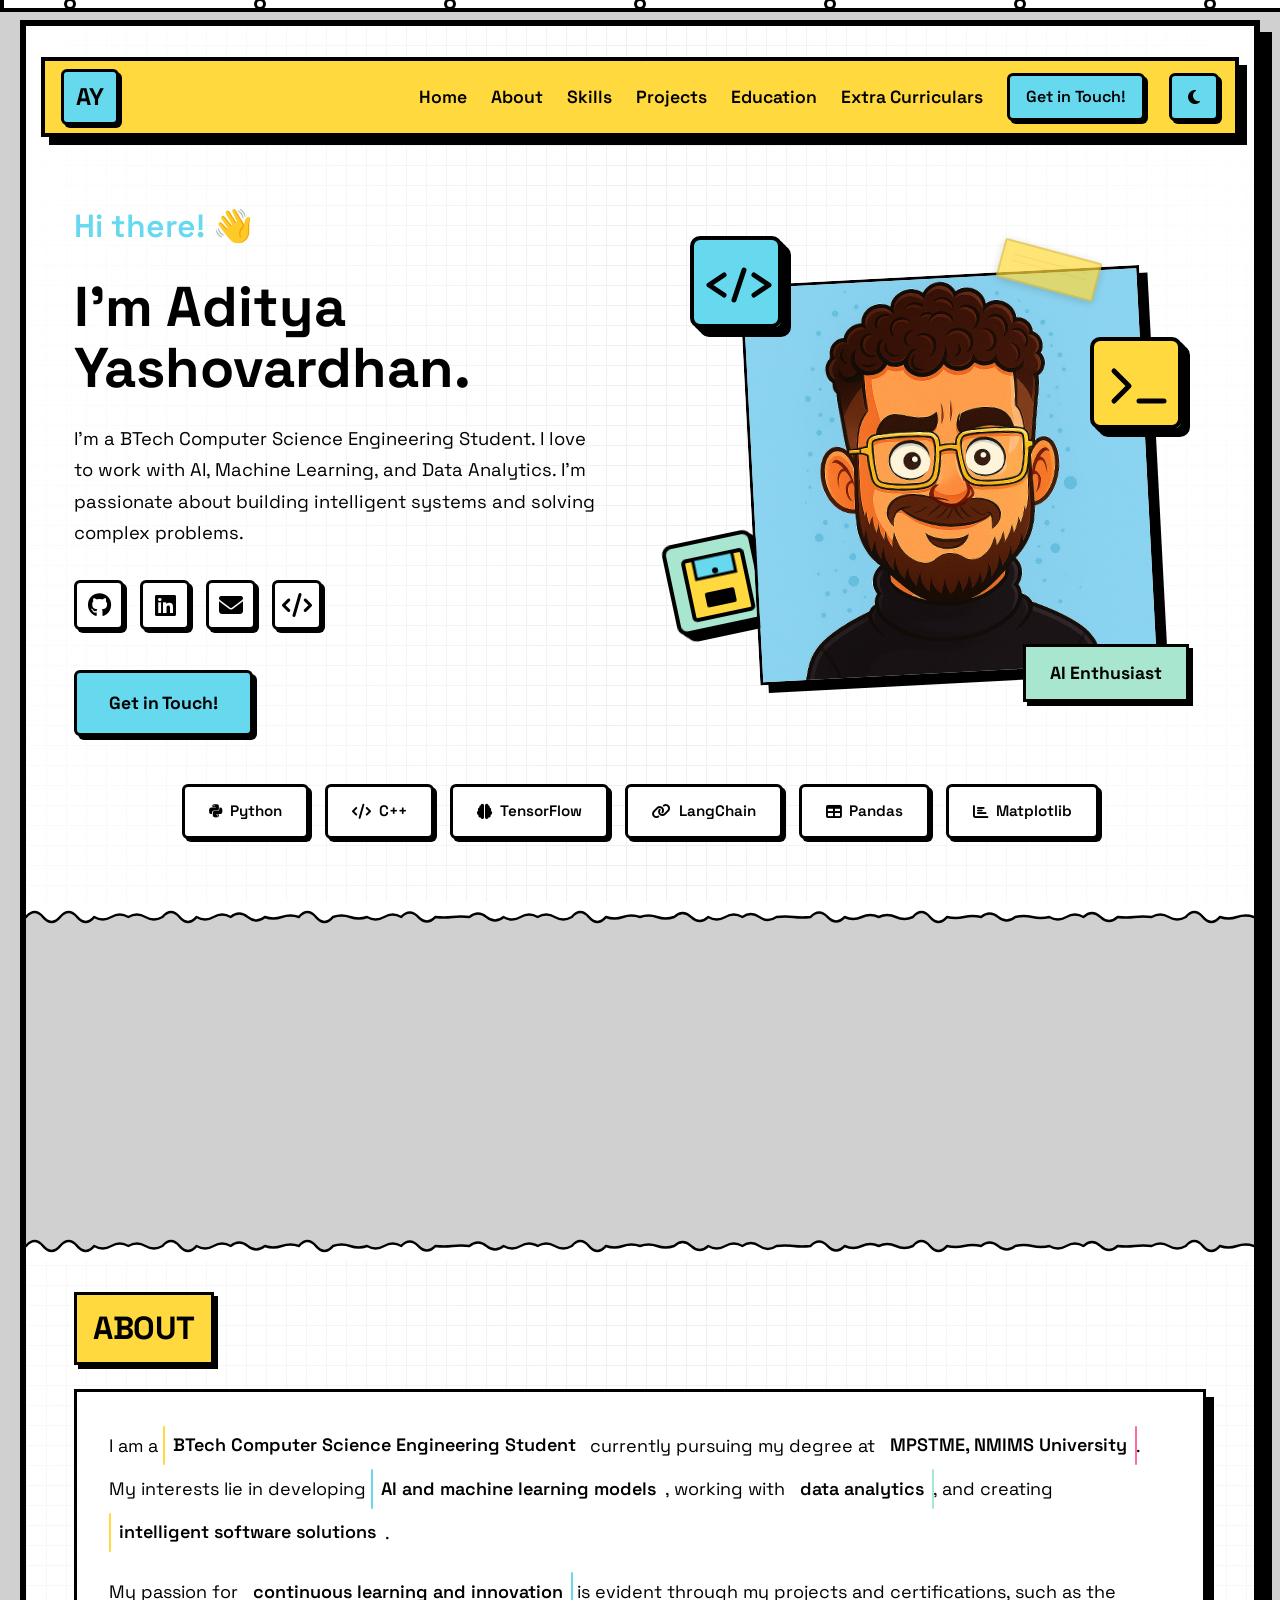
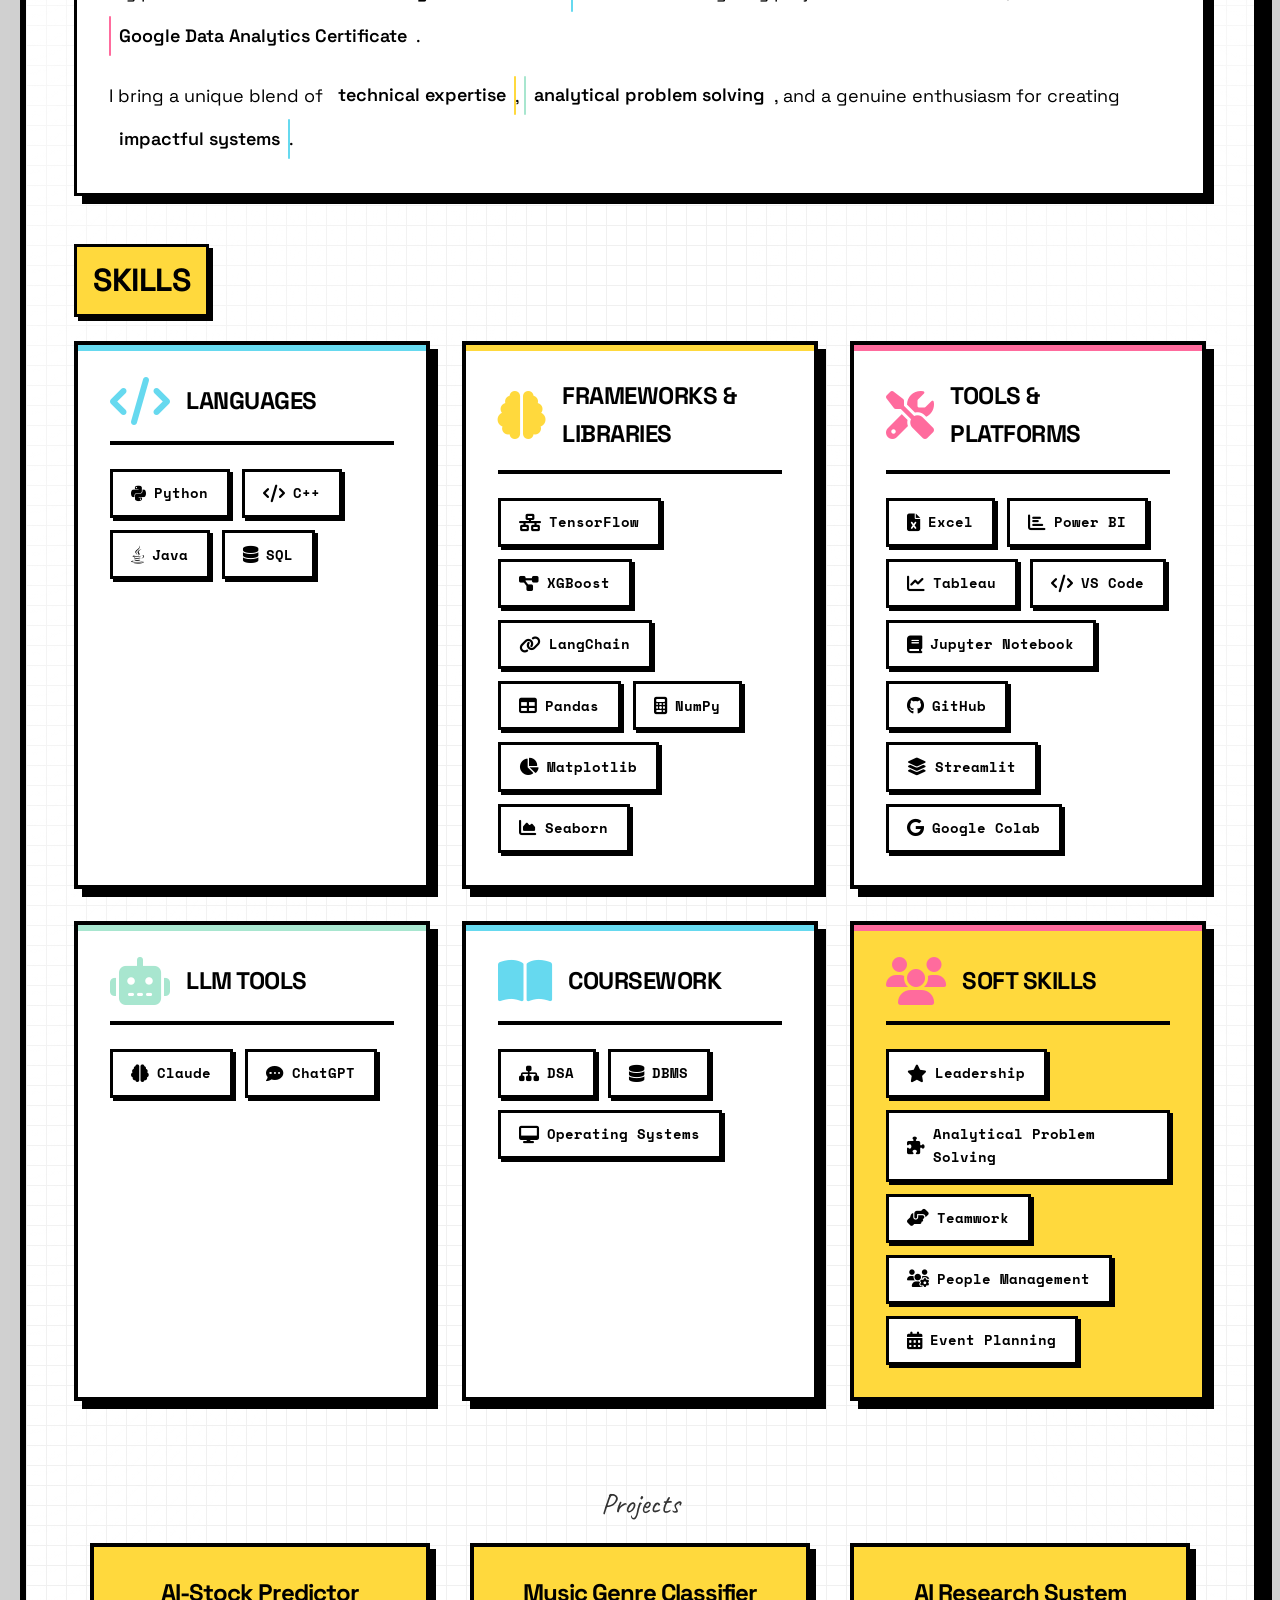
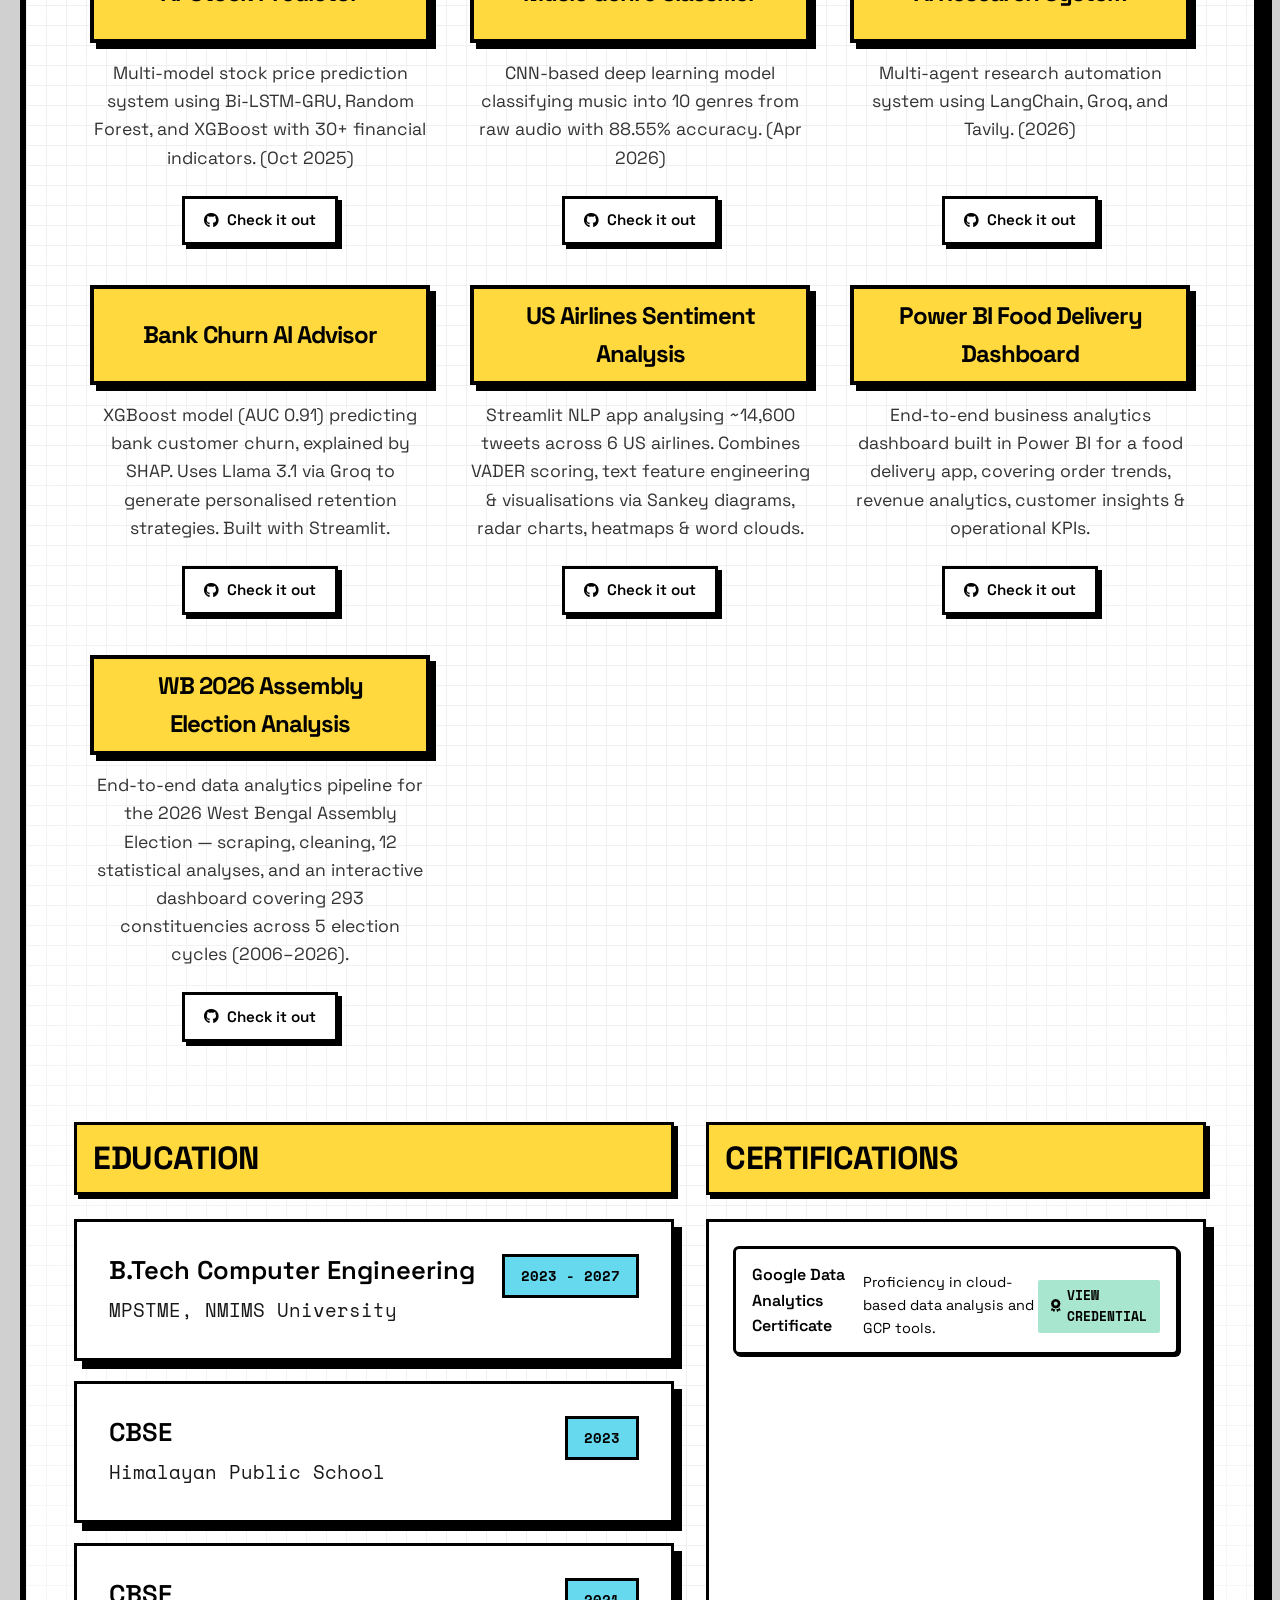
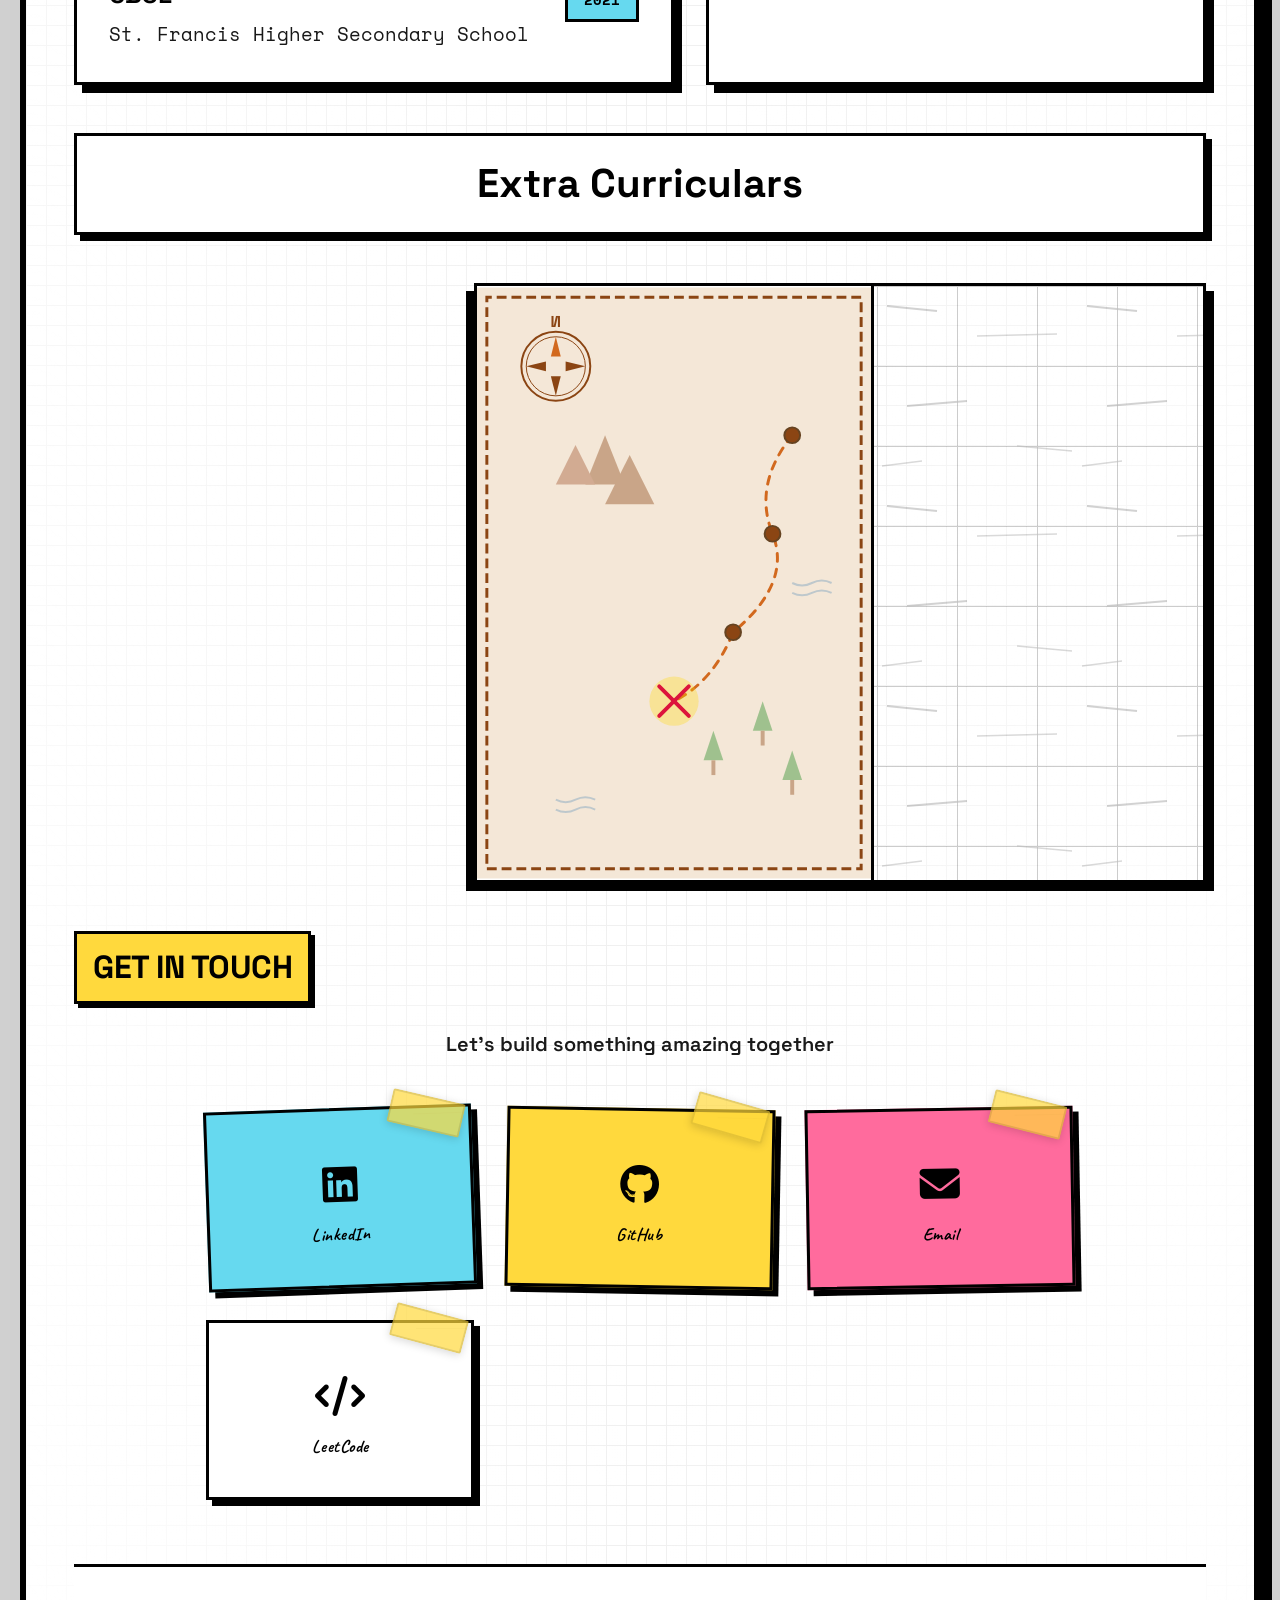
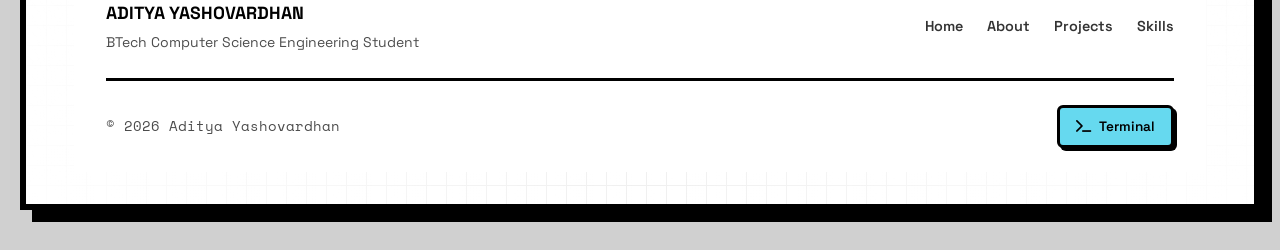
==== commit fa292641: "Add WB 2026 Assembly Election Analysis project" ====
--- a/index.html
+++ b/index.html
@@ -537,6 +537,15 @@
                             <a href="https://github.com/Adityya21/End-to-End-Business-Analytics-Dashboard-in-Power-BI-Food-Delivery-App-Data-"
                                 target="_blank" class="creator-github"><i class="fab fa-github"></i> Check it out</a>
                         </div>
+                        <div class="creator-item">
+                            <a href="https://github.com/Adityya21/wb2026-assembly-election-analysis" target="_blank"
+                                class="creator-project">
+                                <span class="creator-name" style="font-size: 1.5rem;">WB 2026 Assembly Election Analysis</span>
+                            </a>
+                            <p class="creator-tagline">End-to-end data analytics pipeline for the 2026 West Bengal Assembly Election — scraping, cleaning, 12 statistical analyses, and an interactive dashboard covering 293 constituencies across 5 election cycles (2006–2026).</p>
+                            <a href="https://github.com/Adityya21/wb2026-assembly-election-analysis" target="_blank"
+                                class="creator-github"><i class="fab fa-github"></i> Check it out</a>
+                        </div>
                     </div>
                 </div>
             </section>
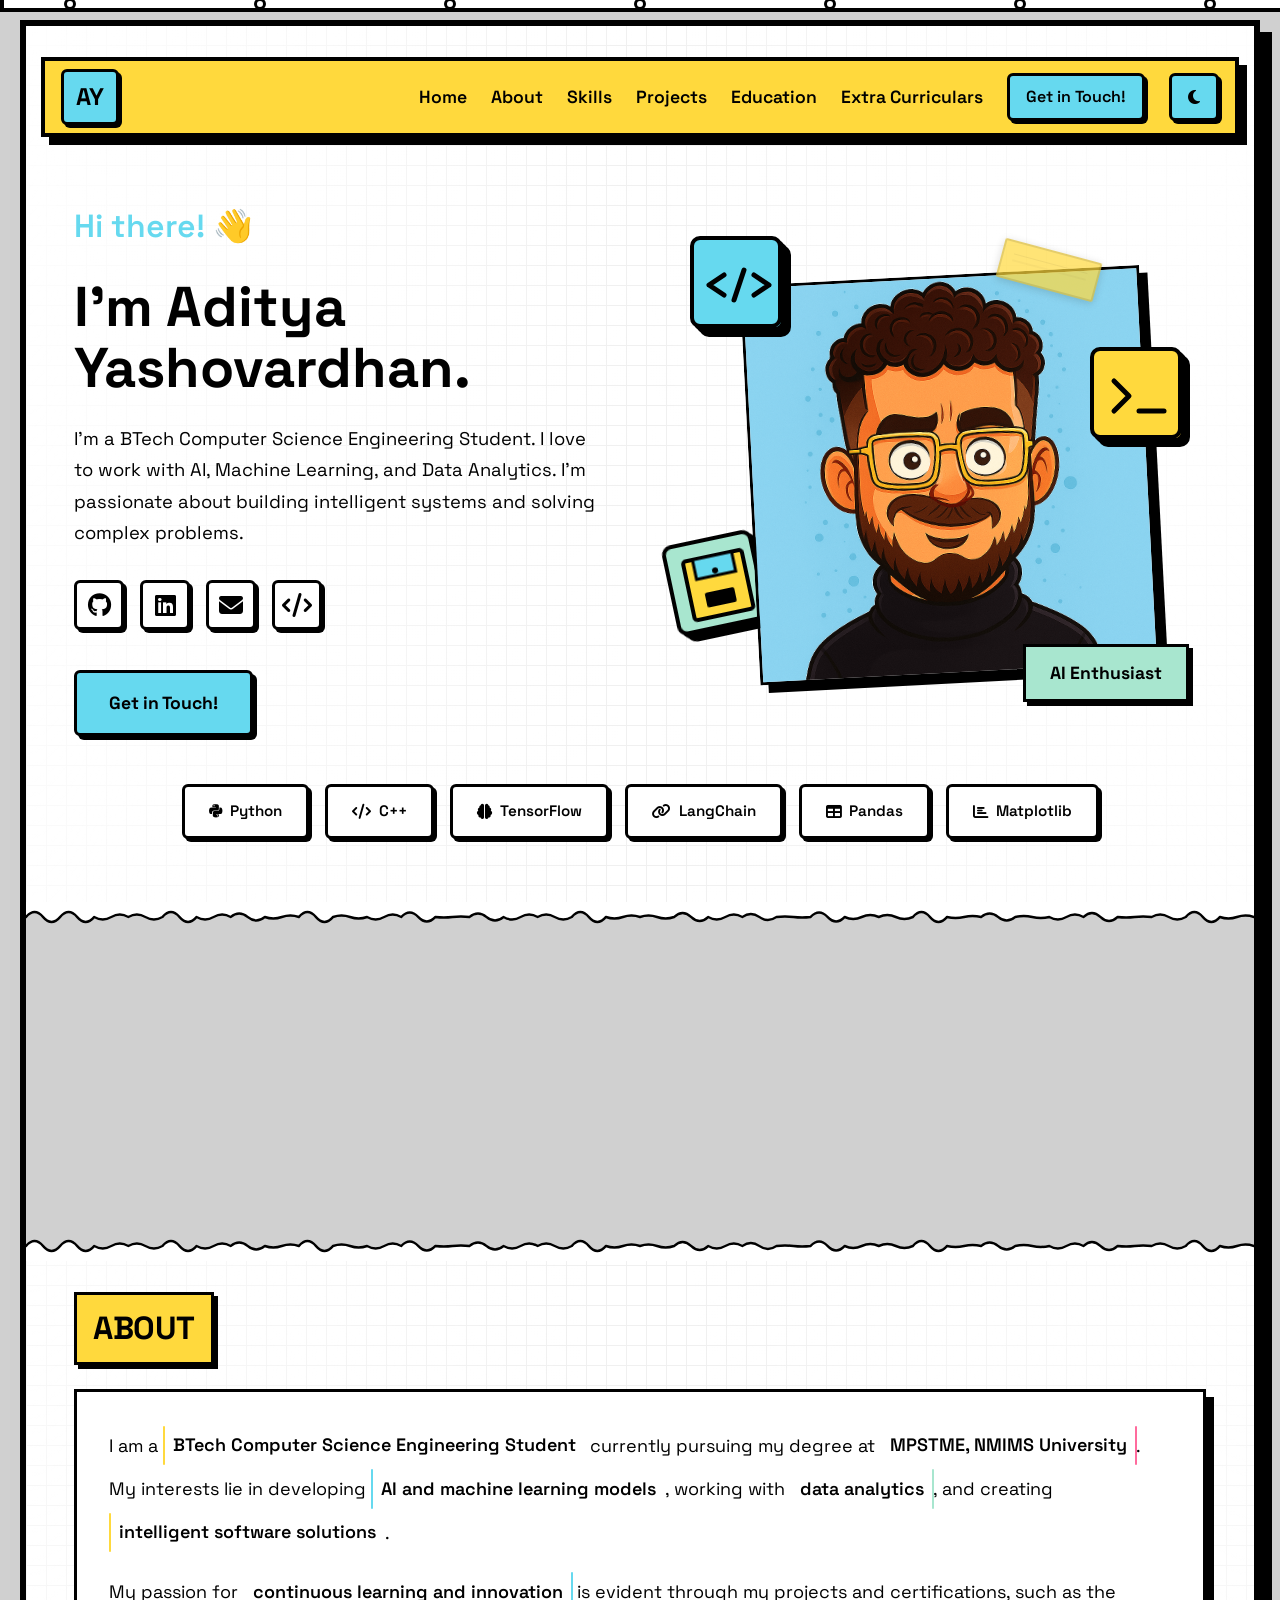
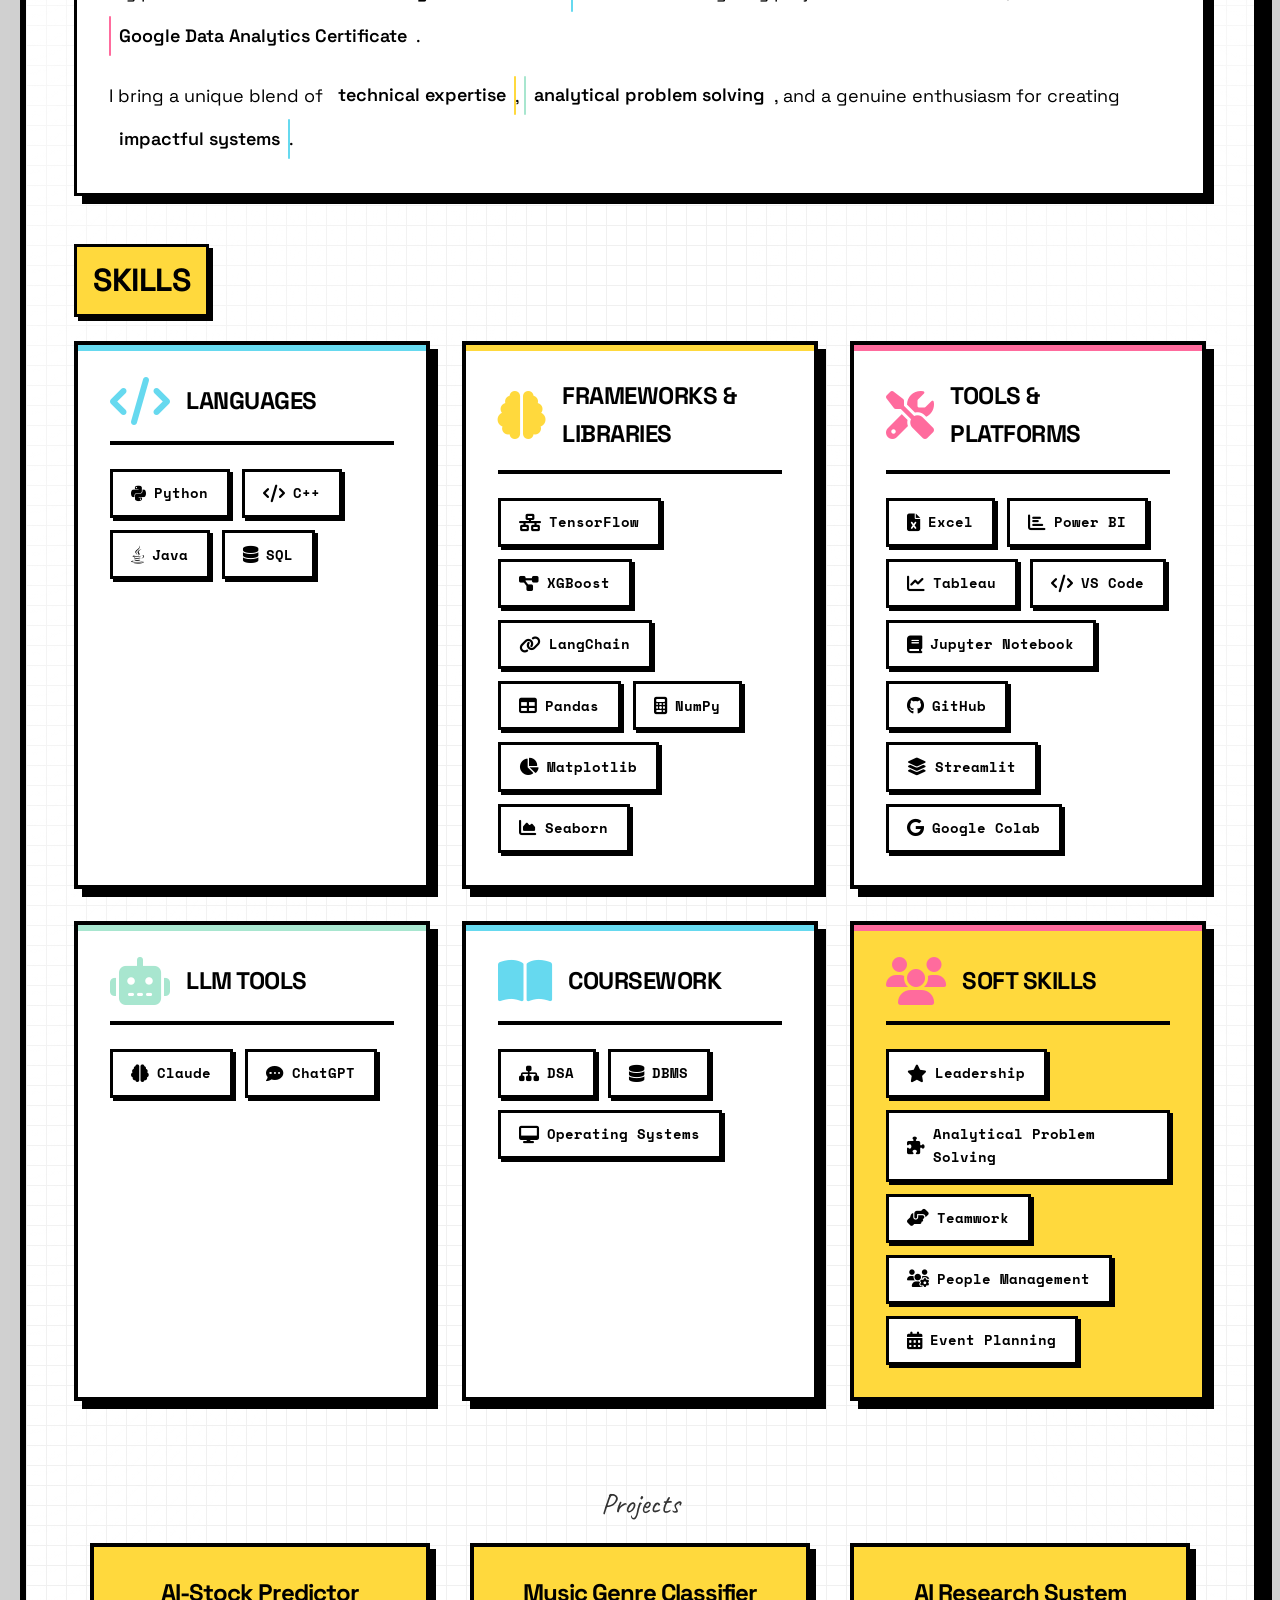
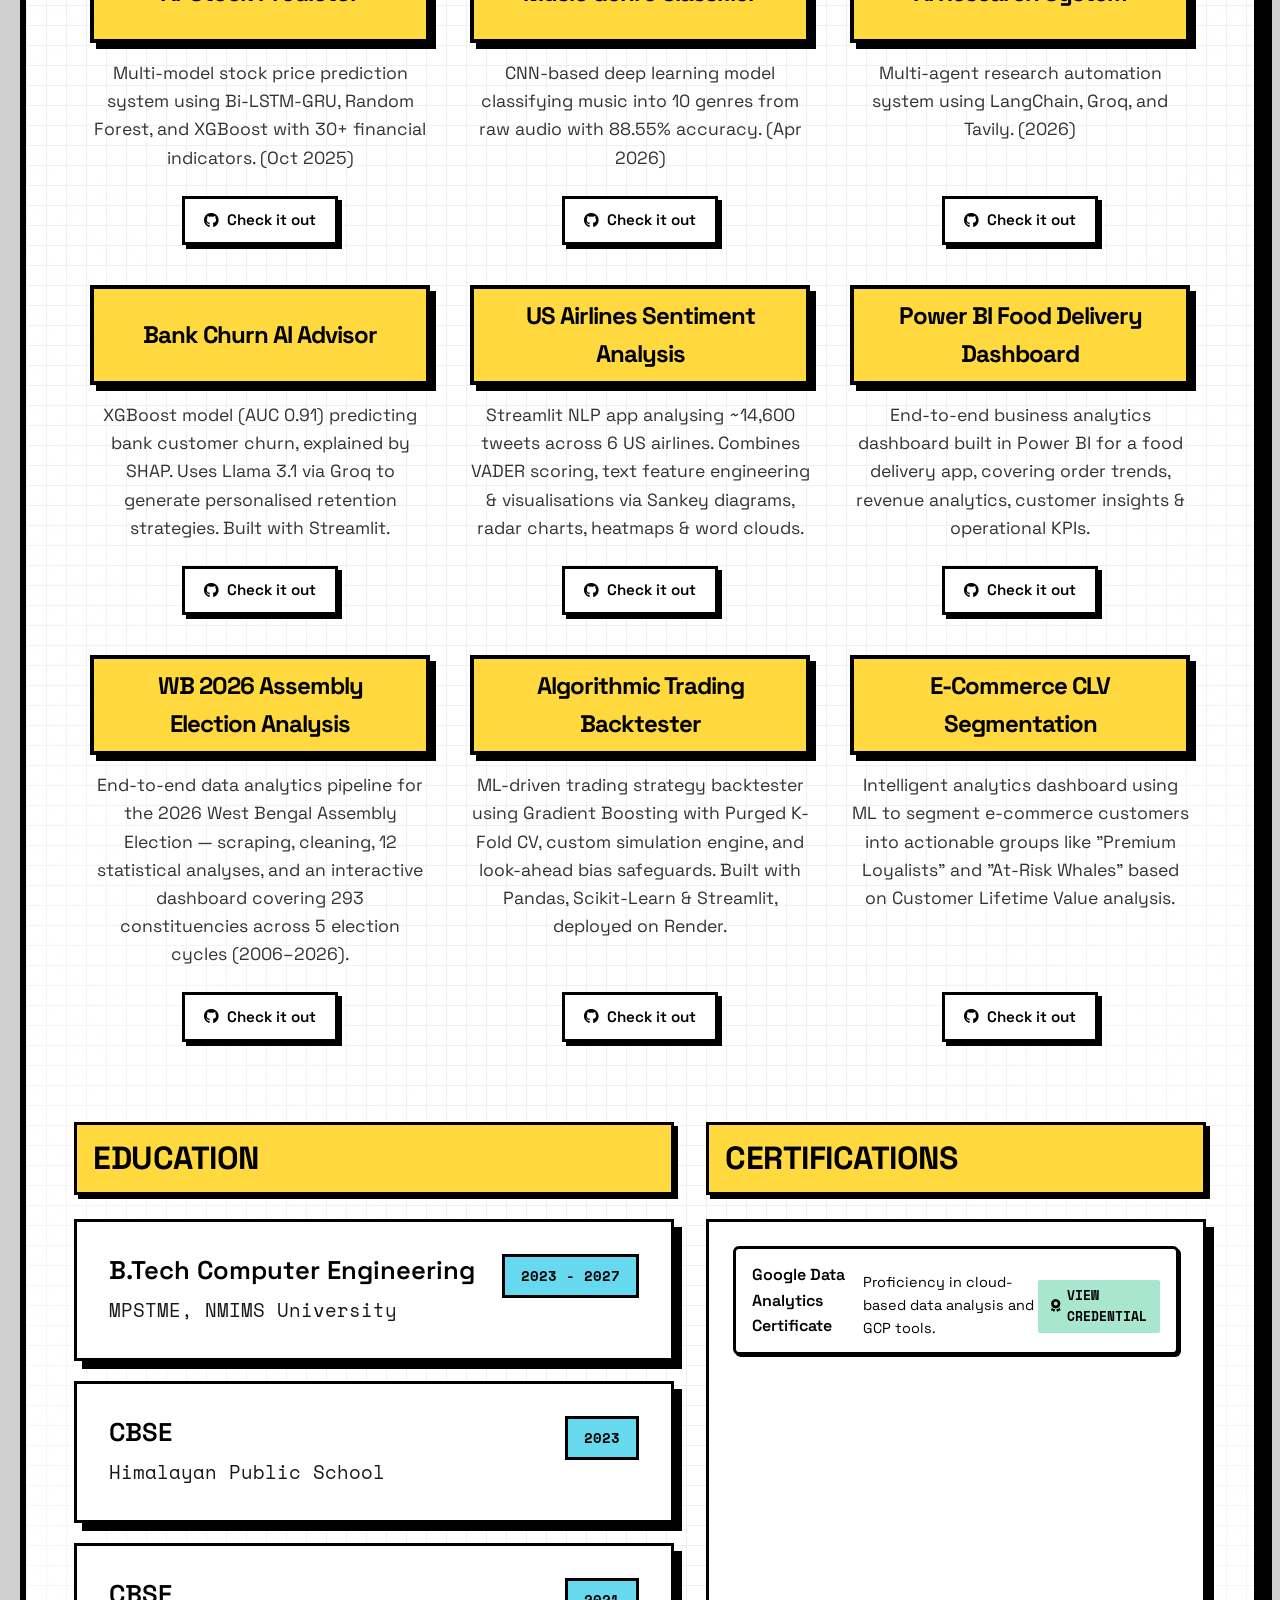
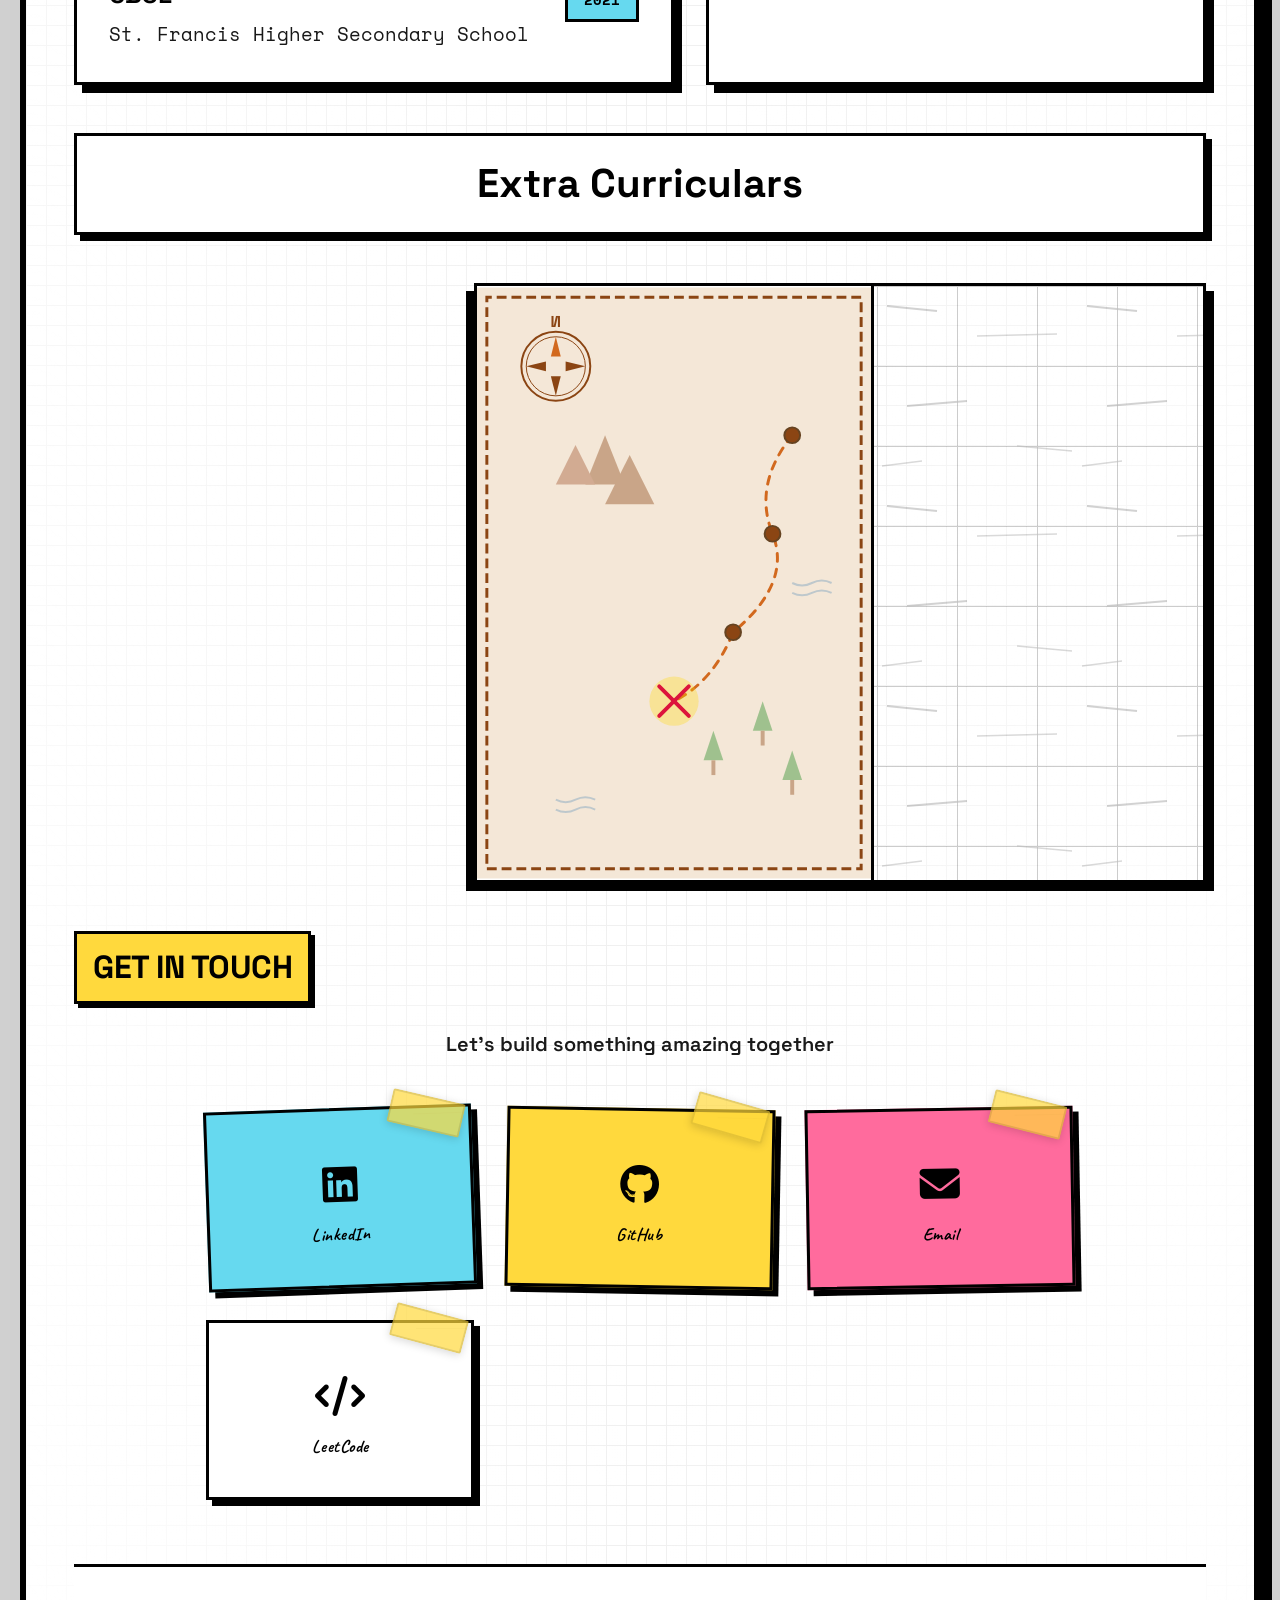
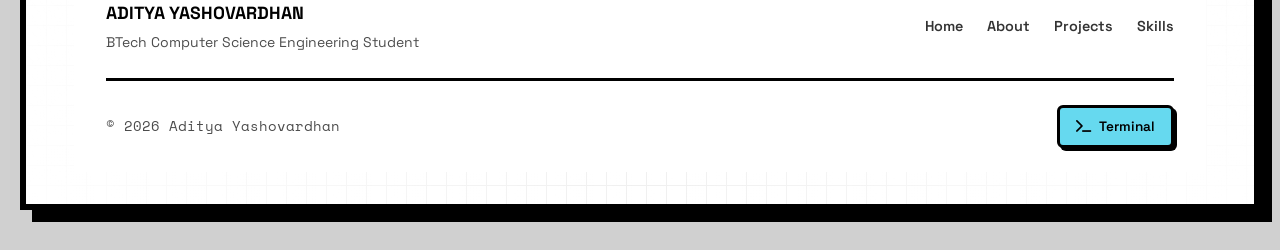
==== commit eb23765a: "Add Algorithmic Trading Backtester and E-Commerce CLV Segmentation projects" ====
--- a/index.html
+++ b/index.html
@@ -546,6 +546,24 @@
                             <a href="https://github.com/Adityya21/wb2026-assembly-election-analysis" target="_blank"
                                 class="creator-github"><i class="fab fa-github"></i> Check it out</a>
                         </div>
+                        <div class="creator-item">
+                            <a href="https://github.com/Adityya21/Algorithmic-Trading-Strategy-Backtester" target="_blank"
+                                class="creator-project">
+                                <span class="creator-name" style="font-size: 1.5rem;">Algorithmic Trading Backtester</span>
+                            </a>
+                            <p class="creator-tagline">ML-driven trading strategy backtester using Gradient Boosting with Purged K-Fold CV, custom simulation engine, and look-ahead bias safeguards. Built with Pandas, Scikit-Learn & Streamlit, deployed on Render.</p>
+                            <a href="https://github.com/Adityya21/Algorithmic-Trading-Strategy-Backtester" target="_blank"
+                                class="creator-github"><i class="fab fa-github"></i> Check it out</a>
+                        </div>
+                        <div class="creator-item">
+                            <a href="https://github.com/Adityya21/E-Commerce-Customer-Lifetime-Value-CLV-Segmentation" target="_blank"
+                                class="creator-project">
+                                <span class="creator-name" style="font-size: 1.5rem;">E-Commerce CLV Segmentation</span>
+                            </a>
+                            <p class="creator-tagline">Intelligent analytics dashboard using ML to segment e-commerce customers into actionable groups like "Premium Loyalists" and "At-Risk Whales" based on Customer Lifetime Value analysis.</p>
+                            <a href="https://github.com/Adityya21/E-Commerce-Customer-Lifetime-Value-CLV-Segmentation" target="_blank"
+                                class="creator-github"><i class="fab fa-github"></i> Check it out</a>
+                        </div>
                     </div>
                 </div>
             </section>
